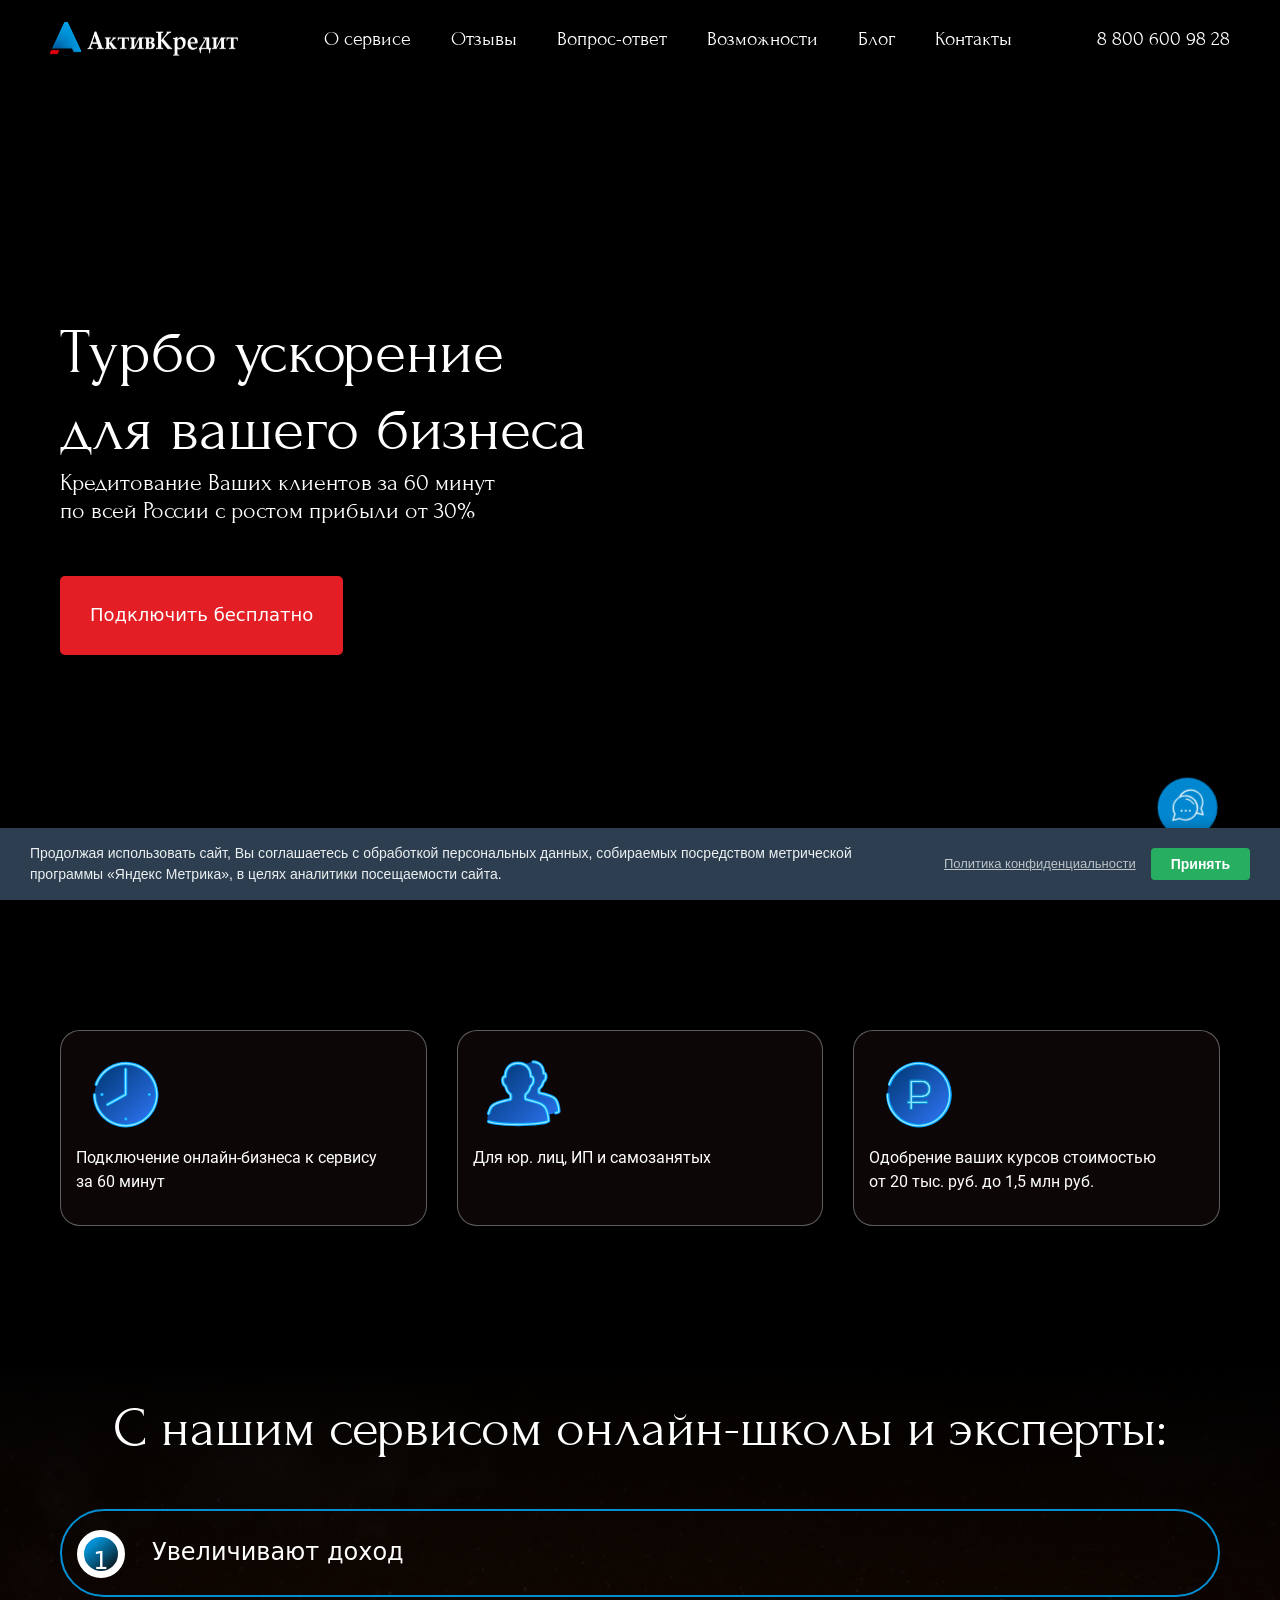
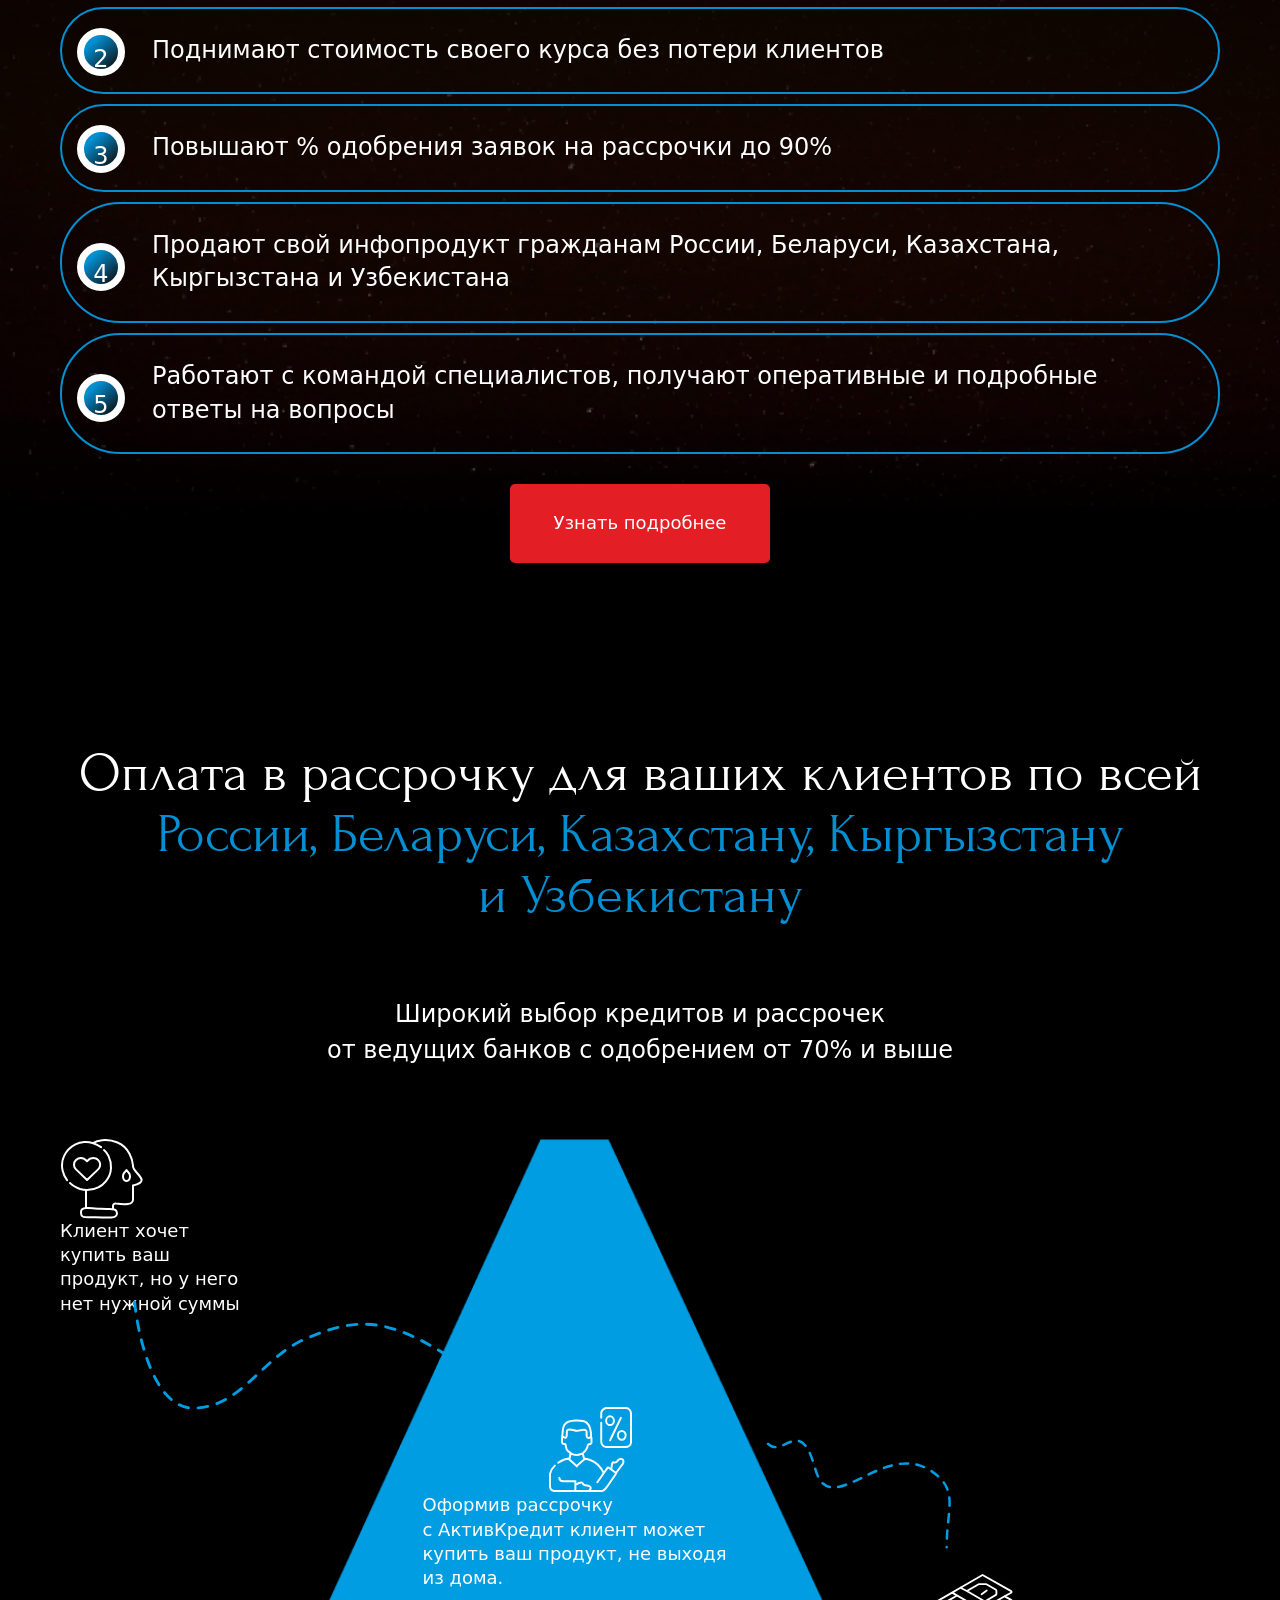
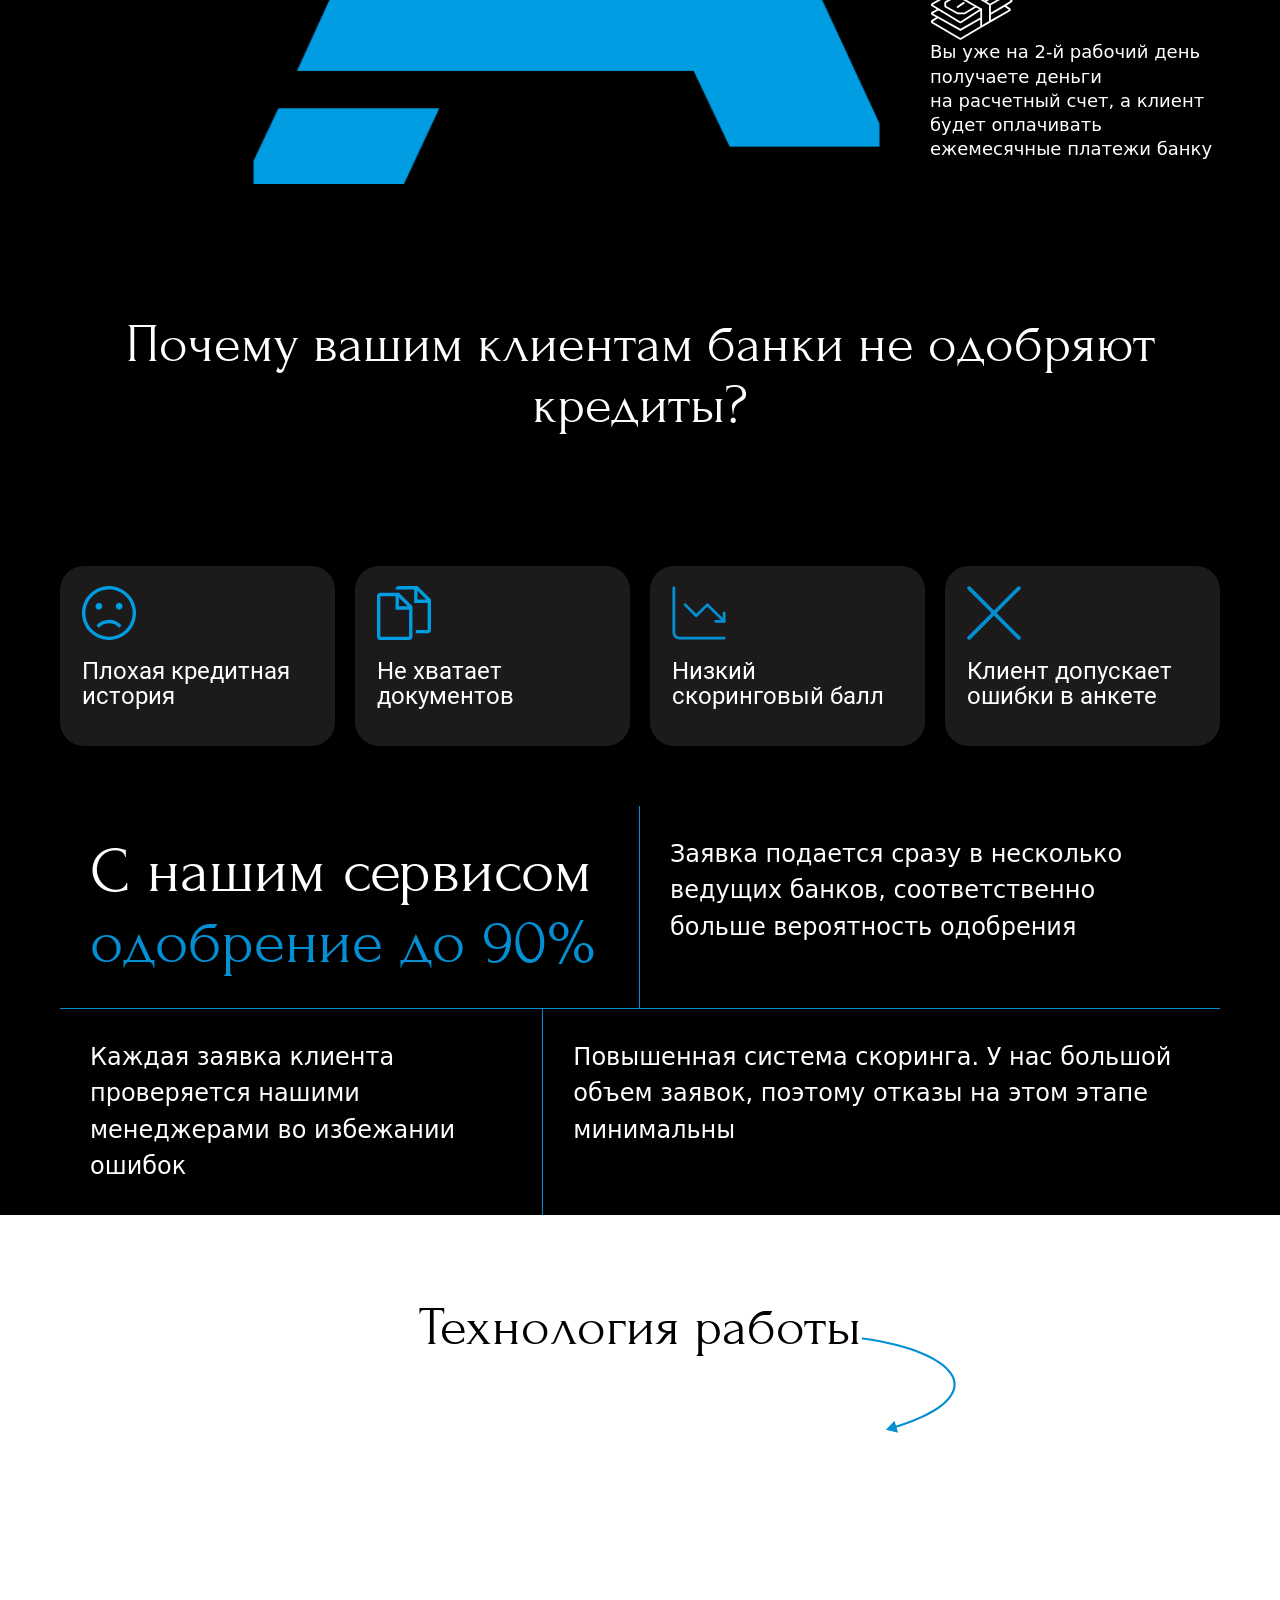
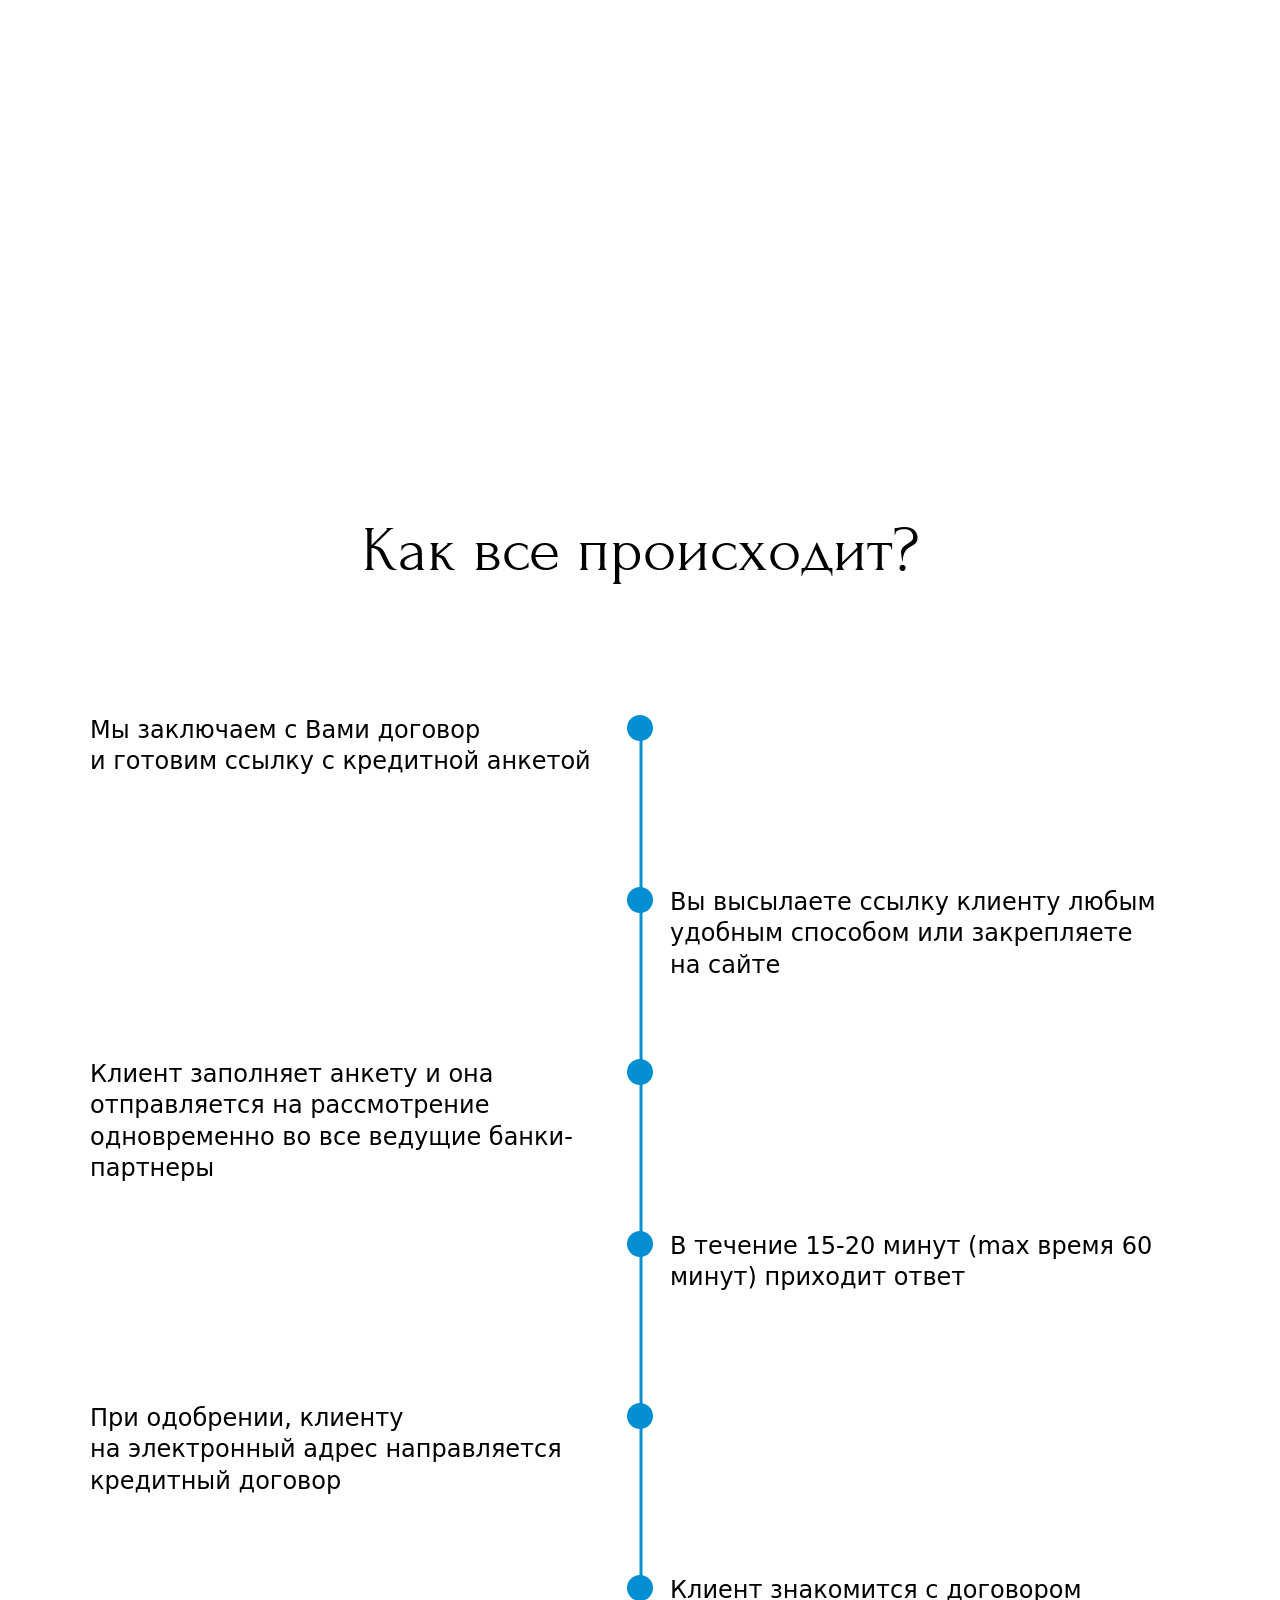
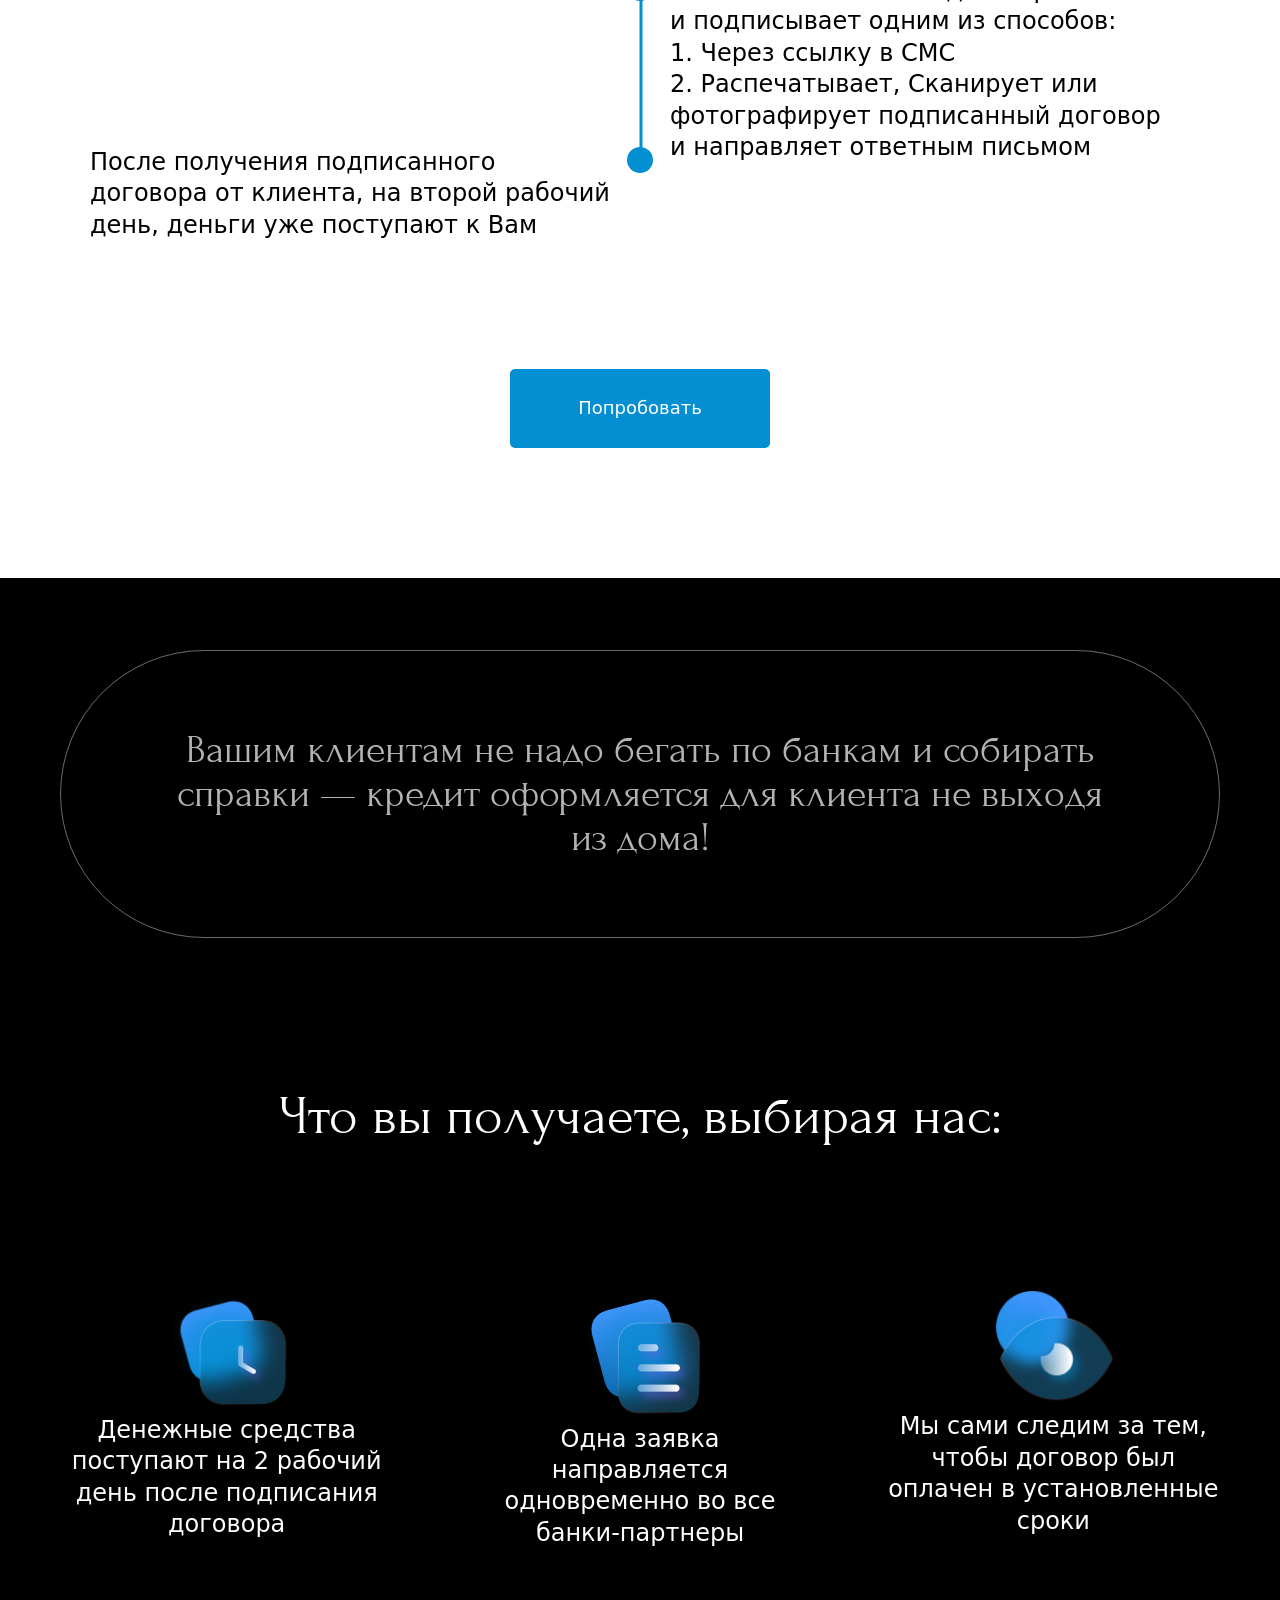
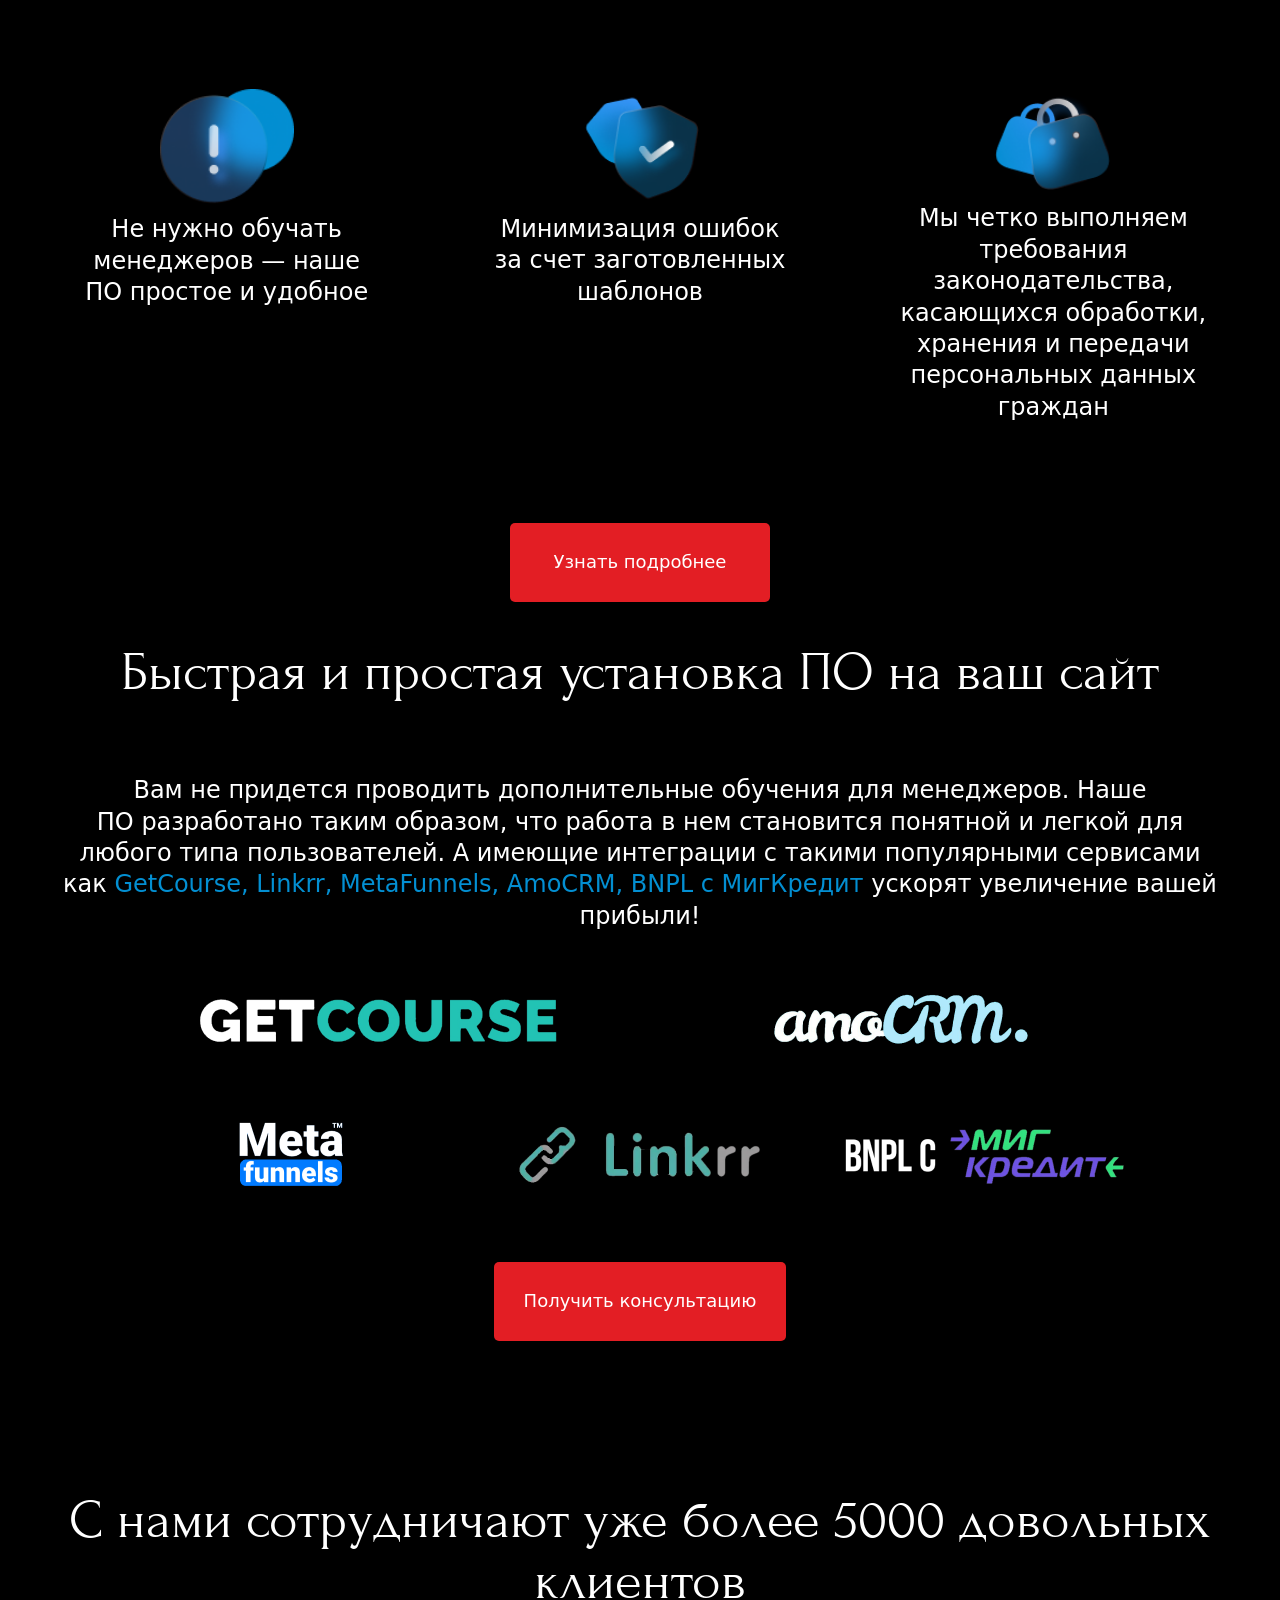
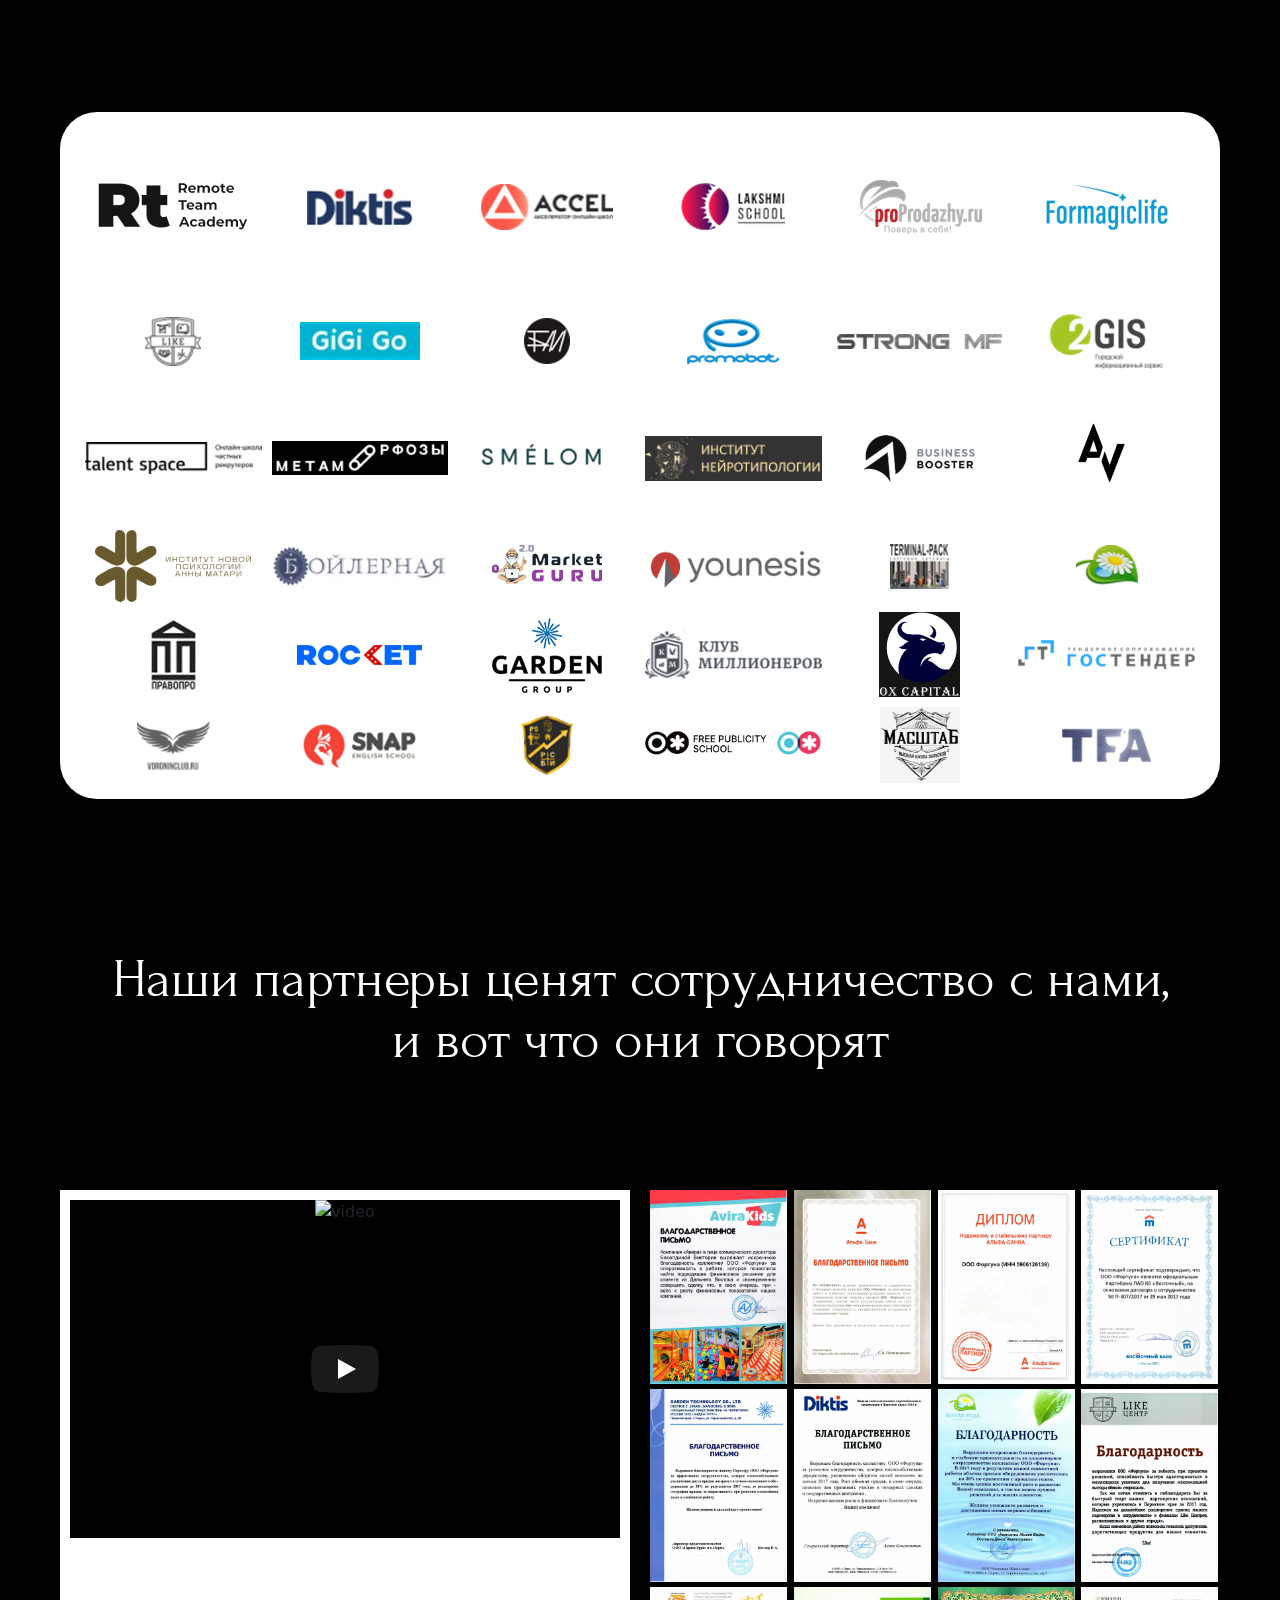
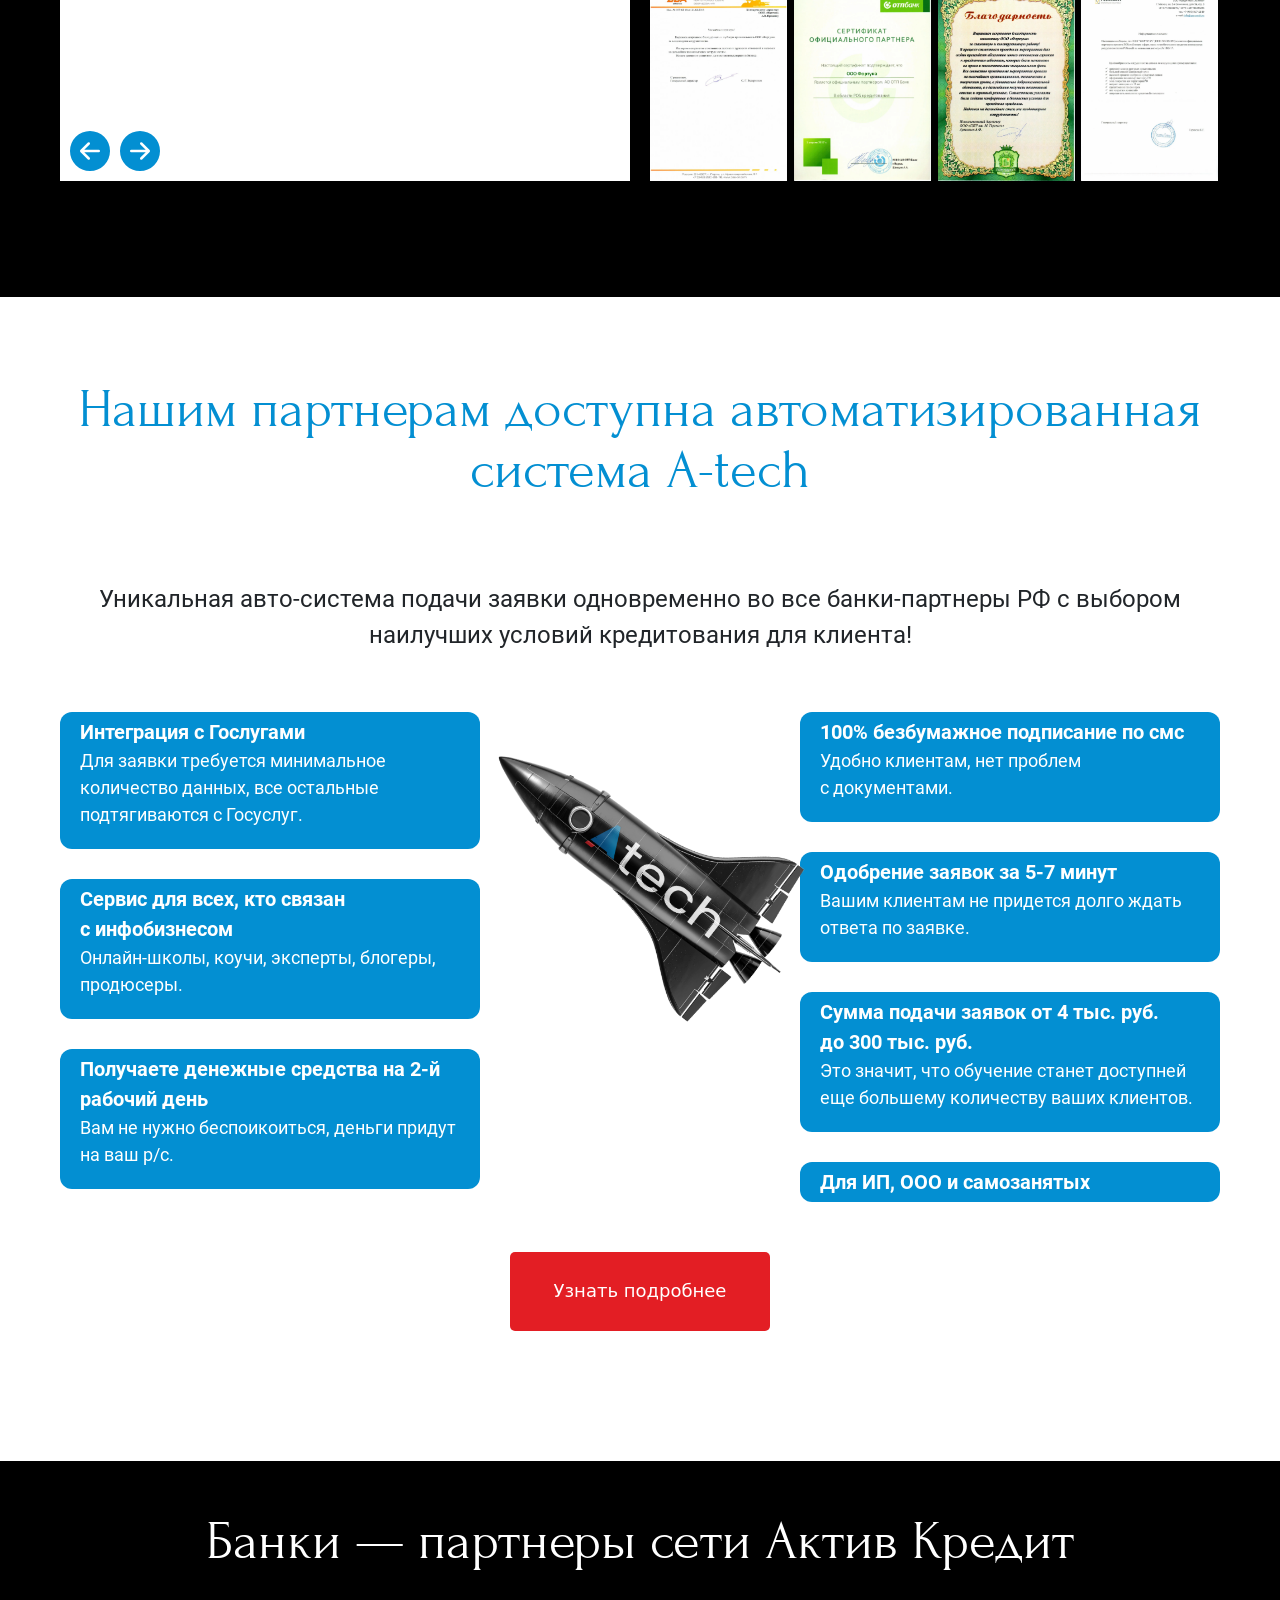
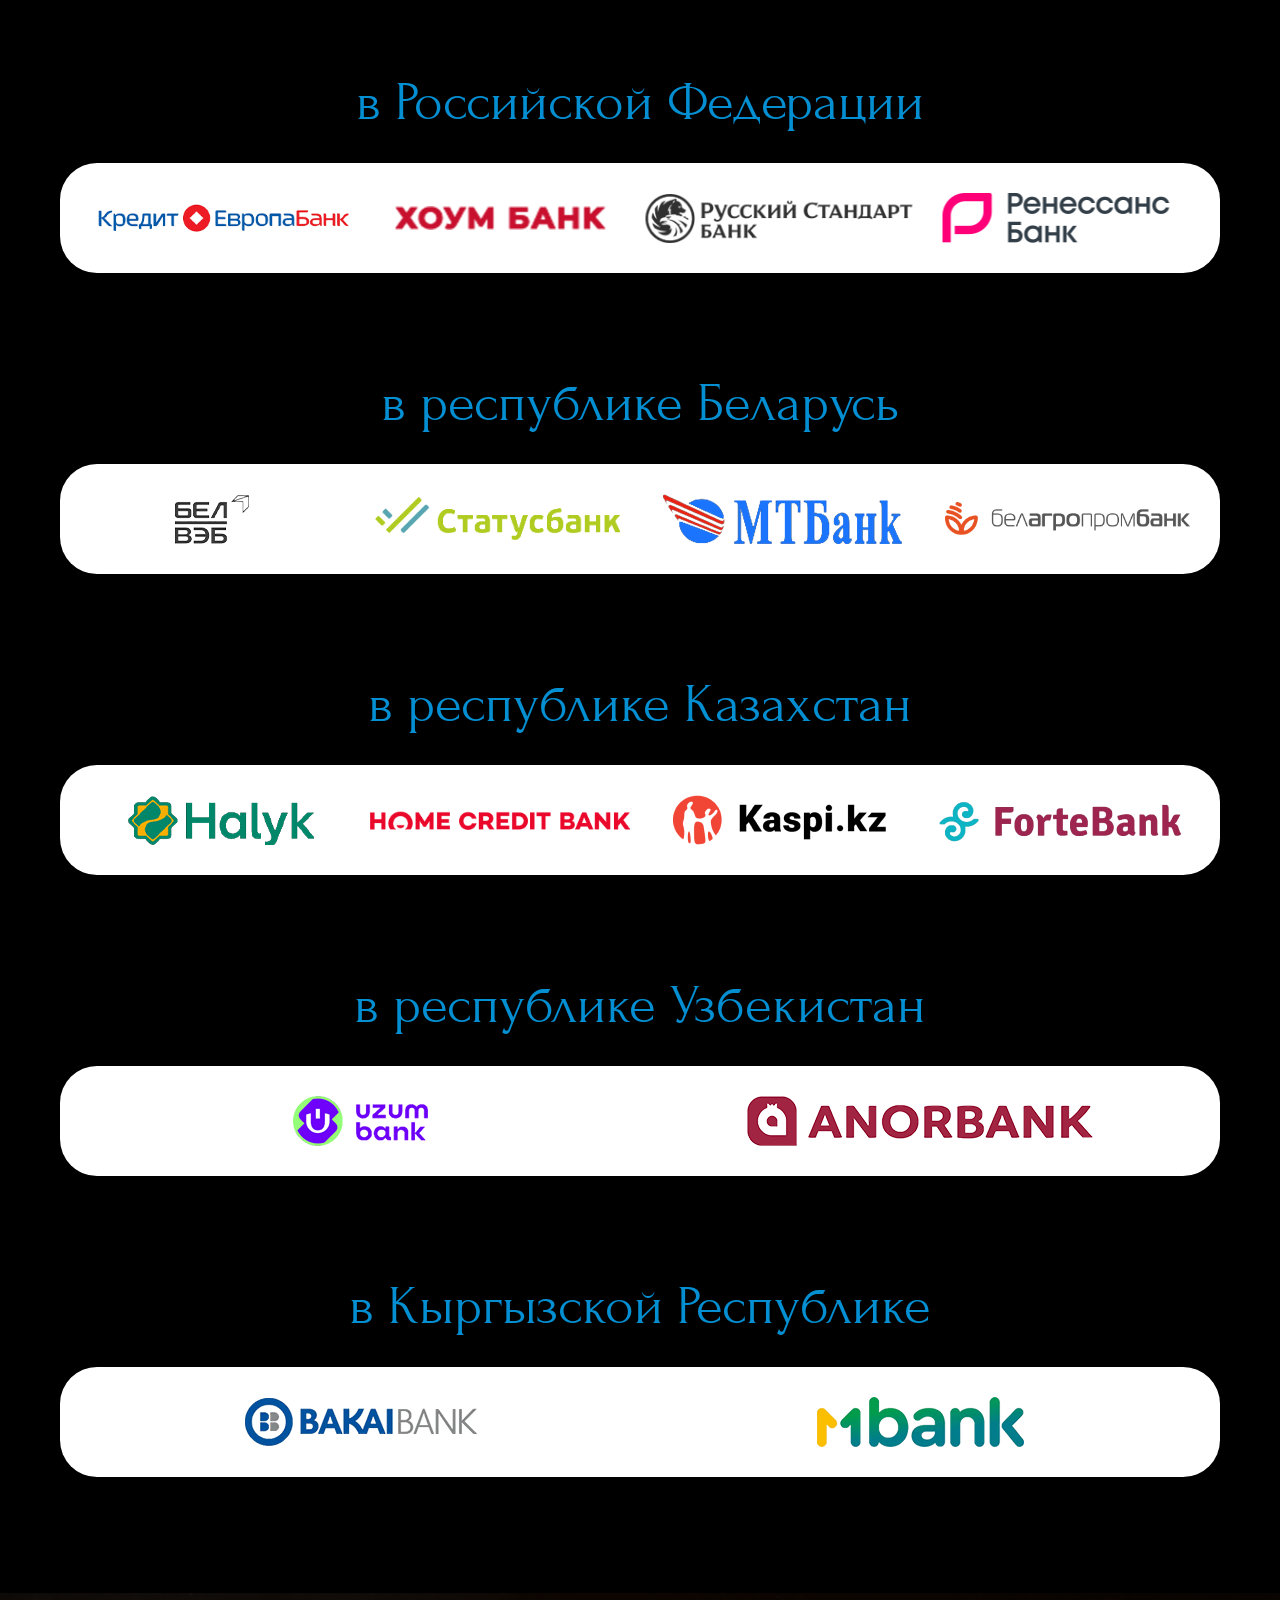
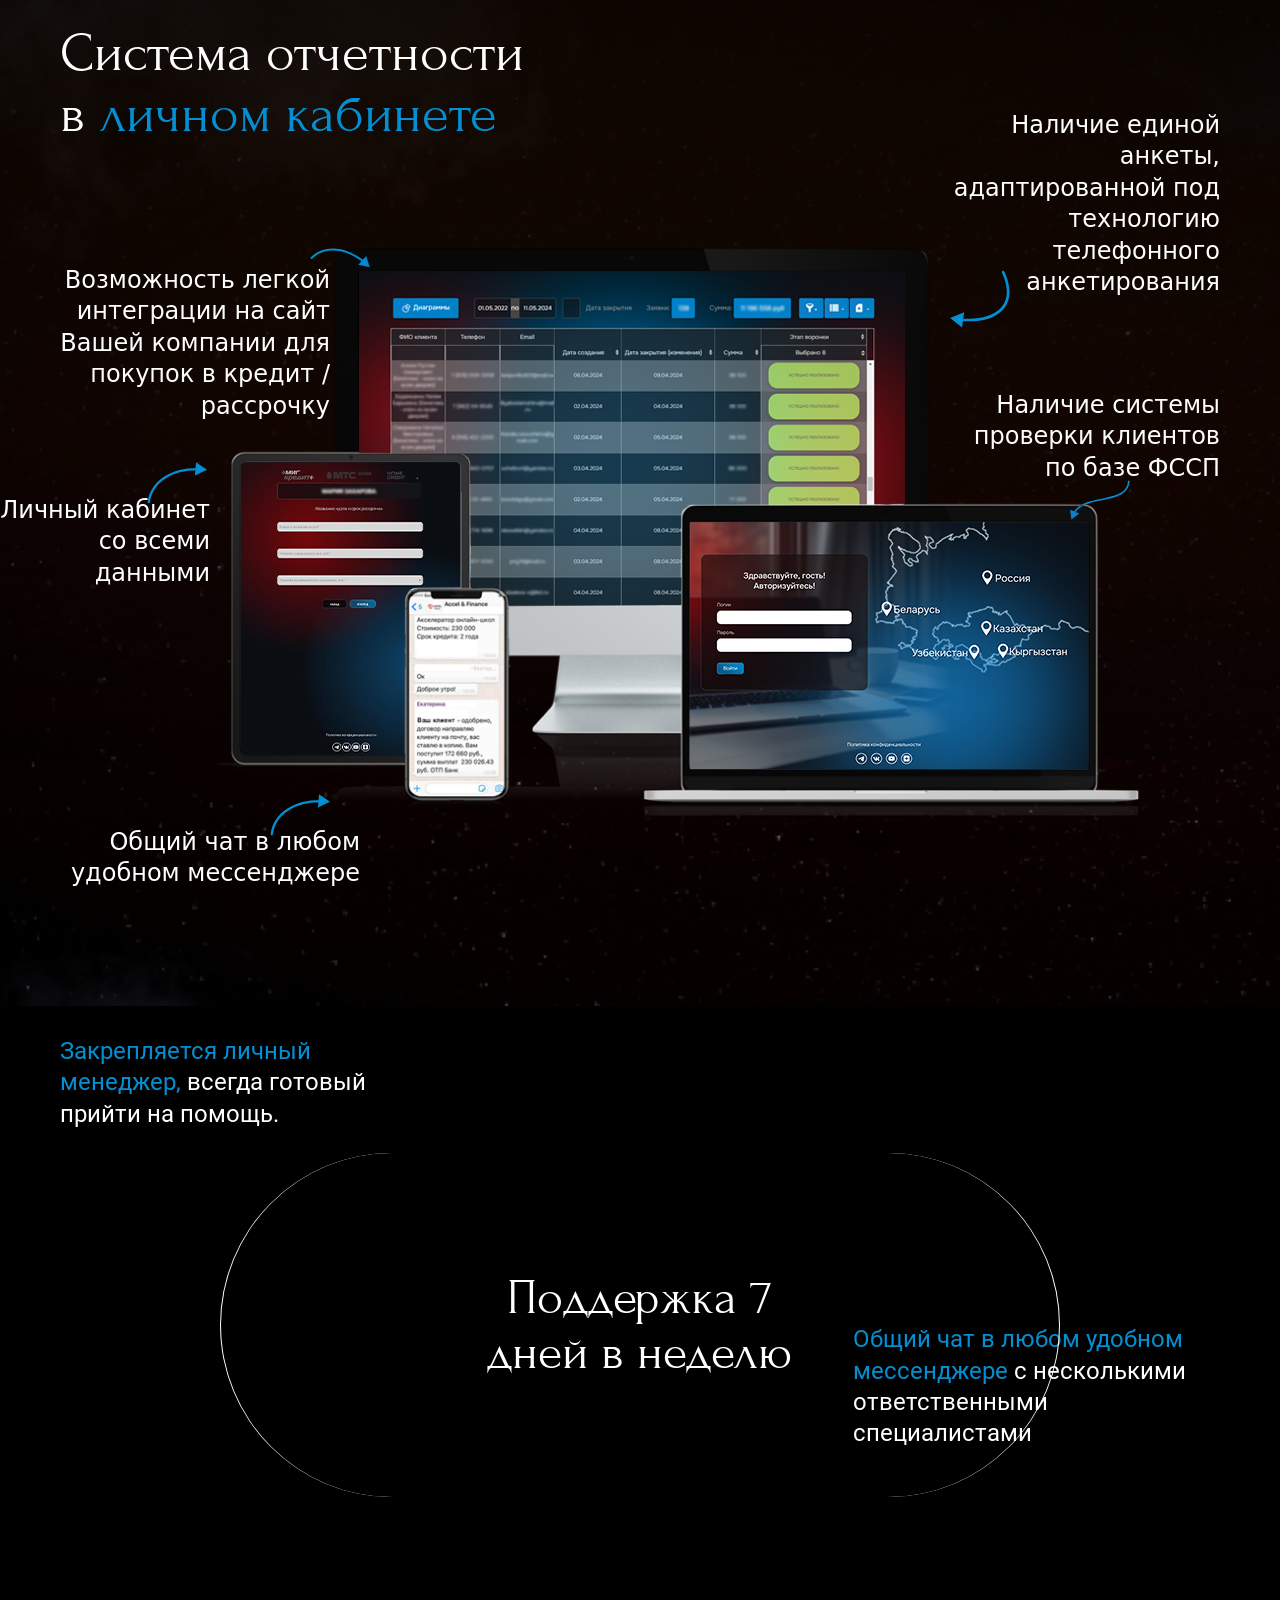
==== index.html @ 2fca1ab4 "v1" ====
<!doctype html><html lang="ru" class="page"><head><meta charset="UTF-8"><meta name="viewport" content="width=device-width,initial-scale=1"><link rel="shortcut icon" href=".assets2/img/favicon.png" type="image/png"><meta http-equiv="X-UA-Compatible" content="ie=edge"><meta name="theme-color" content="#111111"><meta http-equiv="Permissions-Policy" content="interest-cohort=()"><meta property="og:title" content="АктивКредит Эффективный сервис рассрочки для онлайн - школ и продюсеров! Хватит терять клиентов! Дайте возможность  купить ваш продукт в рассрочку!"><meta property="og:site_name" content="АктивКредит - сервис рассрочки и кредитования для увеличения продаж в сфере инфобизнеса"><meta property="og:url" content="https://aktivkredit.ru/"><meta property="og:description" content="Актив Кредит - сервис для роста прибыли онлайн-школ от 30% и выше! Увеличение конверсии и одобрения до 90% за счет одновременной подачи заявок во все банки-партнеры сразу! Работаем с 17 ведущими банками в 3-х странах мира: Россия, республика Беларусь и республика Казахстан. Интеграция на сайт за 3 часа! Оперативная поддержка 24*7"><meta name="keywords" content="АктивКредит - сервис рассрочки и кредитования для увеличения продаж в сфере инфобизнеса"><title>АктивКредит Эффективный сервис рассрочки для онлайн — школ и продюсеров! Хватит терять клиентов! Дайте возможность купить ваш продукт в рассрочку!</title><link rel="preload" href=".assets2/fonts/ForumRegular.woff2" as="font" type="font/woff2" crossorigin=""><link rel="preload" href=".assets2/fonts/RobotoRegular.woff2" as="font" type="font/woff2" crossorigin=""><link rel="preload" href=".assets2/fonts/RobotoBold.woff2" as="font" type="font/woff2" crossorigin=""><link href="https://cdn.jsdelivr.net/npm/bootstrap@5.3.1/dist/css/bootstrap.min.css" rel="stylesheet" integrity="sha384-4bw+/aepP/YC94hEpVNVgiZdgIC5+VKNBQNGCHeKRQN+PtmoHDEXuppvnDJzQIu9" crossorigin="anonymous"><link rel="stylesheet" href=".assets2/css/vendor.css"><link rel="stylesheet" href=".assets2/css/main.css"><link rel="stylesheet" href="https://cdn.jsdelivr.net/npm/swiper@8/swiper-bundle.min.css"><script async="" src="https://mc.yandex.ru/metrika/tag.js"></script><script src="https://cdn.jsdelivr.net/npm/swiper@8/swiper-bundle.min.js" defer="defer"></script><script src="//ajax.googleapis.com/ajax/libs/jquery/1.9.1/jquery.min.js" defer="defer"></script><script defer="defer" src="https://cdn.jsdelivr.net/npm/bootstrap@5.3.1/dist/js/bootstrap.bundle.min.js" integrity="sha384-HwwvtgBNo3bZJJLYd8oVXjrBZt8cqVSpeBNS5n7C8IVInixGAoxmnlMuBnhbgrkm" crossorigin="anonymous"></script><script defer="defer" src=".assets2/js/main.js"></script><!-- Yandex.Metrika counter --><script type="text/javascript">(function (m, e, t, r, i, k, a) {
      m[i] =
        m[i] ||
        function () {
          (m[i].a = m[i].a || []).push(arguments);
        };
      m[i].l = 1 * new Date();
      (k = e.createElement(t)),
        (a = e.getElementsByTagName(t)[0]),
        (k.async = 1),
        (k.src = r),
        a.parentNode.insertBefore(k, a);
    })(window, document, "script", "https://mc.yandex.ru/metrika/tag.js", "ym");

    ym(55102735, "init", {
      clickmap: true,
      trackLinks: true,
      accurateTrackBounce: true,
      webvisor: true,
    });</script><noscript><div><img src="https://mc.yandex.ru/watch/55102735" style="position: absolute; left: -9999px" alt=""></div></noscript><!-- /Yandex.Metrika counter --></head><body class="page__body"><div class="site-container"><header class="header"><div class="container-fluid header__container"><a href="#" class="logo"><img loading="lazy" src=".assets2/img/logo.svg" class="image" width="188" height="34" alt="Логотип Актив Кредит"></a><nav class="nav" title="Главное меню" data-menu><ul class="list-reset nav__list"><li class="nav__item"><a href="#about" class="nav__link" data-menu-item>О сервисе</a></li><li class="nav__item"><a href="#reviews" class="nav__link" data-menu-item>Отзывы</a></li><li class="nav__item"><a href="#question-answer" class="nav__link" data-menu-item>Вопрос-ответ</a></li><li class="nav__item"><a href="#possibilities" class="nav__link" data-menu-item>Возможности</a></li><li class="nav__item"><a href="#blog" class="nav__link" data-menu-item>Блог</a></li><li class="nav__item"><a href="#footer" class="nav__link" data-menu-item>Контакты</a></li></ul><button class="btn-reset burger-close" aria-label="Закрыть меню" data-menu-close></button></nav><a href="tel:+78006009828" class="phone header__phone">8 800 600 98 28</a> <button class="btn-reset burger" aria-label="Открыть меню" aria-expanded="false" data-burger><span class="burger__line"></span> <span class="burger__line"></span> <span class="burger__line"></span></button></div></header><main class="main"><section class="hero"><div class="fog-floating"></div><div class="fog-floating1"></div><div class="container hero__container"><div class="hero__block"><!-- <div class="hero__content"></div> --><h1 class="hero__title">Турбо ускорение для вашего бизнеса <span class="hero__title-text">Кредитование Ваших клиентов за 60 минут по всей России с ростом прибыли от 30%</span></h1><!-- <a href="#contacts" class="btn-reset btn">Попробовать бесплатно</a> --></div><a href="#contacts" class="hero__link btn btn-reset">Подключить бесплатно</a></div><!-- <span class="return-call"> </span> --><!-- <div class="hero__footer"></div> --></section><section class="factors" id="factors"><div class="container factors__container"><ul class="list-reset factors__list"><li class="factors__item"><svg width="100" height="100" viewBox="0 0 100 100" fill="none" xmlns="http://www.w3.org/2000/svg"><path d="M81.3327 48.9479C81.3327 66.2525 67.3046 80.2806 50 80.2806C32.6954 80.2806 18.6674 66.2525 18.6674 48.9479C18.6674 31.6433 32.6954 17.6152 50 17.6152C67.3046 17.6152 81.3327 31.6433 81.3327 48.9479Z" fill="url(#paint0_linear_31_274)"/><path d="M49.6793 15.752C37.9959 15.752 27.1042 22.0345 21.2424 32.1548C20.1803 33.9984 19.2885 35.9423 18.6072 37.9564C18.3066 38.8381 18.7775 39.8 19.6593 40.1107C20.541 40.4113 21.503 39.9403 21.8036 39.0586C22.4148 37.255 23.2164 35.5115 24.1783 33.8582C29.4388 24.78 39.2084 19.1487 49.6793 19.1487C65.9218 19.1487 79.1382 32.3652 79.1382 48.5976C79.1382 64.8301 65.9218 78.0566 49.6793 78.0566C33.4368 78.0566 20.2204 64.8401 20.2204 48.5976C20.2204 47.6658 19.4689 46.9043 18.527 46.9043C17.5851 46.9043 16.8336 47.6658 16.8336 48.5976C16.8336 66.7039 31.5631 81.4333 49.6693 81.4333C67.7755 81.4333 82.5049 66.7039 82.5049 48.5976C82.5049 30.4914 67.7955 15.752 49.6793 15.752ZM49.6292 21.4333C48.6973 21.4333 47.9358 22.1948 47.9358 23.1267V47.5556L30.7515 57.0746C29.9298 57.5255 29.6392 58.5576 30.0901 59.3792C30.4008 59.9403 30.9819 60.251 31.5731 60.251C31.8537 60.251 32.1342 60.1808 32.3947 60.0405L50.4508 50.0405C50.9919 49.7399 51.3226 49.1788 51.3226 48.5576V23.1267C51.3226 22.1948 50.5611 21.4333 49.6292 21.4333ZM49.8296 71.2429C48.8977 71.2429 48.1362 72.0245 48.1362 72.9664C48.1362 73.9083 48.8977 74.6598 49.8296 74.6598C50.7615 74.6598 51.523 73.8982 51.523 72.9664V72.9163C51.523 71.9844 50.7615 71.253 49.8296 71.253V71.2429ZM75.1001 48.5876V48.5375C75.1001 47.6057 74.3386 46.8742 73.4068 46.8742C72.4749 46.8742 71.7134 47.6558 71.7134 48.5976C71.7134 49.5395 72.4749 50.291 73.4068 50.291C74.3386 50.291 75.1001 49.5295 75.1001 48.5976V48.5876ZM27.6553 48.5876V48.5375C27.6553 47.6057 26.8937 46.8742 25.9619 46.8742C25.03 46.8742 24.2685 47.6558 24.2685 48.5976C24.2685 49.5395 25.03 50.291 25.9619 50.291C26.8937 50.291 27.6553 49.5295 27.6553 48.5976V48.5876Z" fill="#009EFF"/><path d="M49.6794 16.7539C38.3567 16.7539 27.7956 22.8461 22.1142 32.6557C21.0822 34.4393 20.2204 36.3331 19.5591 38.277C19.4389 38.6377 19.6293 39.0285 19.99 39.1587C20.3607 39.279 20.7415 39.0786 20.8717 38.7279C21.503 36.8741 22.3347 35.0705 23.3267 33.3571C28.7675 23.9784 38.8677 18.1467 49.6994 18.1467C66.493 18.1467 80.1603 31.804 80.1603 48.5976C80.1603 65.3912 66.493 79.0585 49.6994 79.0585C32.9058 79.0585 19.2385 65.3912 19.2385 48.5976C19.2385 48.2168 18.9279 47.9062 18.5471 47.9062C18.1663 47.9062 17.8557 48.2168 17.8557 48.5976C17.8557 66.1527 32.1343 80.4313 49.6894 80.4313C67.2445 80.4313 81.523 66.1527 81.523 48.5976C81.523 31.0425 67.2445 16.7639 49.6894 16.7639L49.6794 16.7539ZM26.6433 48.5876C26.6433 48.1667 26.3427 47.8661 25.9519 47.8661C25.5611 47.8661 25.2605 48.1968 25.2605 48.5876C25.2605 48.9784 25.5711 49.279 25.9519 49.279C26.3327 49.279 26.6433 48.9683 26.6433 48.5876ZM74.0882 48.5876C74.0882 48.1667 73.7876 47.8661 73.3968 47.8661C73.006 47.8661 72.7054 48.1968 72.7054 48.5876C72.7054 48.9784 73.016 49.279 73.3968 49.279C73.7775 49.279 74.0882 48.9683 74.0882 48.5876ZM49.8196 72.2449C49.4489 72.2449 49.1283 72.5756 49.1283 72.9663C49.1283 73.3571 49.4389 73.6577 49.8196 73.6577C50.2004 73.6577 50.511 73.3471 50.511 72.9663C50.511 72.5355 50.2104 72.2449 49.8196 72.2449ZM49.6192 22.4353C49.2385 22.4353 48.9279 22.7459 48.9279 23.1267V48.1467L31.2224 57.9563C31.0621 58.0465 30.9419 58.1968 30.8918 58.3671C30.8417 58.5475 30.8617 58.7279 30.9519 58.8882C31.1323 59.2088 31.5731 59.3391 31.8938 59.1587L49.9499 49.1587C50.1703 49.0385 50.3106 48.808 50.3106 48.5575V23.1267C50.3106 22.7459 50 22.4353 49.6192 22.4353Z" fill="#8AE6FF"/><defs><linearGradient id="paint0_linear_31_274" x1="27.8357" y1="26.7936" x2="72.1543" y2="71.1022" gradientUnits="userSpaceOnUse"><stop stop-color="#053E83"/><stop offset="1" stop-color="#296EE6"/></linearGradient></defs></svg><p class="factors__item-text">Подключение онлайн-бизнеса к сервису за 60 минут</p></li><li class="factors__item"><svg width="100" height="100" viewBox="0 0 100 100" fill="none" xmlns="http://www.w3.org/2000/svg"><path d="M74.7795 68.7272C80.5611 67.7653 84.6994 66.3825 85.9419 65.0098C84.6994 50.6811 76.3026 48.8876 71.4829 47.7854C66.6633 46.6831 65.9719 46.2723 65.9719 44.7493C65.9719 43.2262 68.5872 38.8274 70.9318 34.9697C73.2765 31.112 72.5851 27.3946 70.7916 27.2543C70.2405 20.5008 66.523 16.6431 61.2825 15.9617C56.0521 15.2703 51.7735 18.9878 51.7735 18.9878H51.7635C50.0401 17.9657 47.8156 17.2944 44.9499 17.2944C32.4048 17.2944 31.7334 30.5108 31.7334 30.5108C31.7334 30.5108 27.5952 33.7172 31.7334 39.7192C35.8717 45.7212 38.006 49.7292 37.7354 51.8635C37.4649 53.9978 25.7214 55.601 21.5831 58.1361C17.4449 60.6711 16.1122 66.0118 15.4409 67.7453C14.7695 69.4787 13.3066 74.5489 15.7114 75.621C18.1162 76.6932 36.002 78.4266 45.0701 78.4266C54.1383 78.4266 72.9659 77.094 75.501 74.8194C75.3707 73.0359 75.1403 70.8916 74.7094 68.7272C74.7294 68.7272 74.7495 68.7272 74.7695 68.7272H74.7795Z" fill="url(#paint0_linear_31_280)"/><path d="M57.535 52.7961C56.3827 52.5055 55.2104 52.2049 54.0381 51.8843C53.9779 51.1227 54.0381 49.8702 54.1583 49.269C56.9238 46.7239 57.485 45.6618 59.1082 41.0526C61.6533 39.2089 62.0641 35.9323 62.1242 34.9203C62.3447 31.5837 61.1924 30.1007 60.1904 29.4394C59.9599 29.2891 59.7294 29.1688 59.4789 29.0887C58.7675 20.8321 53.7074 15.8121 45.6813 15.5516C45.4709 15.5516 44.7094 15.5516 44.529 15.5516C36.4729 15.7921 31.3827 20.8121 30.6713 29.0887C30.4208 29.1688 30.1803 29.2891 29.9599 29.4394C28.9579 30.0907 27.8156 31.5736 28.026 34.9203C28.0962 35.9323 28.507 39.2189 31.0521 41.0526C32.6753 45.6618 33.2365 46.7239 36.002 49.269C36.0521 49.5596 36.1222 50.1007 36.1423 50.8121C36.1523 51.273 36.1423 51.6338 36.1122 51.8943C34.9499 52.2149 33.7675 52.5155 32.6252 52.8061C25.3607 54.6698 18.497 56.4233 15.8817 61.734C15.3006 62.9163 14.3286 65.8121 13.9278 67.1047C13.6573 67.9965 14.1583 68.9484 15.0501 69.2189C15.9419 69.4995 16.8938 68.9885 17.1643 68.0967C17.5952 66.6939 18.497 64.0987 18.9178 63.2269C20.8417 59.3091 26.9639 57.746 33.4569 56.0927C34.8898 55.7219 36.3727 55.3412 37.8457 54.9303C37.9559 54.9003 38.0661 54.8602 38.1663 54.8101C39.1783 54.2891 39.5791 53.0666 39.519 50.7319C39.4389 47.8662 38.8577 47.2851 38.517 47.0045C35.9819 44.6899 35.7615 44.3191 34.0481 39.3993C33.9078 39.0085 33.6373 38.6879 33.2866 38.4875C32.0341 37.776 31.493 36.0125 31.4028 34.7099C31.3026 33.2269 31.5932 32.5556 31.7435 32.3552C32.2044 32.5055 32.7154 32.4554 33.1463 32.2049C33.6473 31.9043 33.9579 31.3632 33.9779 30.782C34.1483 20.762 40.7214 19.0686 44.6292 18.9584C44.7896 18.9584 45.4108 18.9584 45.5811 18.9584C49.4689 19.0786 56.022 20.782 56.1924 30.782C56.1924 31.3632 56.513 31.9043 57.014 32.2049C57.4449 32.4554 57.9559 32.5155 58.4168 32.3552C58.5671 32.5556 58.8577 33.2269 58.7675 34.7199C58.6874 36.0125 58.1463 37.7861 56.8838 38.4975C56.523 38.6979 56.2525 39.0285 56.1122 39.4093C54.3787 44.3592 54.1783 44.7099 51.6132 47.0446C50.3106 48.247 50.6914 52.3552 50.7014 52.3953C50.7515 52.9063 50.9018 54.259 51.994 54.8201C52.0942 54.8702 52.2044 54.9103 52.3146 54.9404C53.7876 55.3512 55.2705 55.7319 56.7034 56.1027C63.1964 57.766 69.3186 59.3291 71.2425 63.247C72.4649 65.742 73.7575 70.271 73.8777 74.0085C71.6333 75.241 60.2505 76.8442 45.0902 76.8442C32.2044 76.8442 19.5791 75.6017 16.3527 74.0085C15.511 73.5977 14.499 73.9384 14.0882 74.78C13.6773 75.6217 14.018 76.6338 14.8597 77.0446C19.0982 79.1287 33.2765 80.2209 45.0902 80.2209C52.6854 80.2209 60.3908 79.8001 66.2525 79.0686C75.4208 77.9263 77.2645 76.4835 77.2645 74.5195C77.2645 70.1307 75.7615 64.77 74.2785 61.744C71.6733 56.4233 64.8096 54.6698 57.535 52.8161V52.7961ZM85 54.1388C82.7054 49.4594 76.7334 47.9364 70.4208 46.3131C69.4789 46.0726 68.527 45.8321 67.5751 45.5716C67.5451 44.9704 67.5852 44.0987 67.6753 43.6177C70.03 41.4434 70.531 40.4915 71.9238 36.5636C74.1483 34.9103 74.509 32.0346 74.5691 31.1428C74.7595 28.1468 73.7074 26.8141 72.7956 26.2129C72.6252 26.1027 72.4549 26.0125 72.2745 25.9424C71.6032 18.7881 67.1743 14.4394 60.1703 14.2089C59.2084 14.1788 58.4569 14.9103 58.4168 15.8422C58.3868 16.774 59.1182 17.5556 60.0601 17.5857C63.3266 17.6959 68.8276 19.1287 68.9779 27.5456C68.988 28.1368 69.2986 28.6678 69.7996 28.9684C70.1703 29.1889 70.6012 29.259 71.012 29.1688C71.1122 29.3893 71.2525 29.9003 71.1924 30.9223C71.1222 31.9744 70.6914 33.4173 69.6894 33.9784C69.3286 34.1788 69.0581 34.5095 68.9178 34.8903C67.4148 39.1989 67.2144 39.4494 65.1002 41.3732C63.8577 42.5255 64.2385 46.1428 64.2385 46.1728C64.2886 46.6438 64.4288 47.9063 65.4809 48.4474C65.5811 48.4975 65.6914 48.5376 65.8016 48.5676C67.0741 48.9283 68.3567 49.249 69.5892 49.5696C75.1302 50.9825 80.3607 52.3251 81.9639 55.6017C82.986 57.6959 84.0781 61.4534 84.2084 64.6097C83.9078 64.74 83.3667 64.9404 82.3948 65.1809C81.483 65.4013 80.9319 66.3131 81.1423 67.2249C81.3327 68.0065 82.024 68.5275 82.7856 68.5275C82.9158 68.5275 83.0461 68.5075 83.1864 68.4774C84.6192 68.1368 87.5952 67.4153 87.5952 65.2309C87.5952 61.4133 86.2926 56.754 85 54.1187V54.1388Z" fill="#009EFF"/><path d="M57.2946 53.7673L57.1844 53.7373C56.0621 53.4467 54.9199 53.1561 53.7776 52.8455L53.1062 52.6651L53.0461 51.9637C52.976 51.1321 53.0461 49.7794 53.1764 49.0679L53.2365 48.7473L53.477 48.5269C56.0221 46.1822 56.5431 45.3104 58.1664 40.7112L58.2666 40.4206L58.5171 40.2403C60.7215 38.6471 61.0722 35.7112 61.1223 34.8495C61.2726 32.585 60.7615 31.0018 59.6393 30.2703C59.479 30.1701 59.3086 30.08 59.1483 30.0299L58.5271 29.8194L58.4669 29.1681C57.7956 21.3826 53.1263 16.7834 45.6313 16.5529C45.4209 16.5529 44.7094 16.5529 44.5291 16.5529C37.014 16.7733 32.3146 21.3725 31.6433 29.1782L31.5832 29.8295L30.9619 30.0399C30.7916 30.1 30.6313 30.1802 30.471 30.2804C29.3587 31.0118 28.8477 32.585 28.988 34.8595C29.0481 35.7212 29.3988 38.6571 31.5932 40.2503L31.8437 40.4307L31.9439 40.7212C33.5672 45.3204 34.0882 46.1922 36.6233 48.5369L36.8637 48.7673L36.9239 49.098C36.9639 49.3084 37.0541 49.8996 37.0842 50.7914C37.0942 51.3024 37.0842 51.7032 37.0541 51.9838L36.994 52.6852L36.3227 52.8755C35.3006 53.1561 34.2786 53.4166 33.2766 53.6772L32.8156 53.7974C25.7716 55.601 19.1283 57.3044 16.7235 62.2042C16.1824 63.3164 15.2104 66.2022 14.8297 67.4246C14.7796 67.595 14.7896 67.7854 14.8798 67.9457C14.97 68.106 15.1102 68.2263 15.2906 68.2864C15.6613 68.3966 16.0421 68.1862 16.1523 67.8255C16.5431 66.5629 17.475 63.8074 17.966 62.8054C20.0902 58.4767 26.4429 56.8535 33.1563 55.1401L33.6273 55.0198C34.9098 54.6892 36.2225 54.3485 37.5251 53.9878C37.5651 53.9777 37.6052 53.9577 37.6553 53.9377C38.0261 53.7473 38.5271 53.2062 38.467 50.7713C38.4369 49.6291 38.2966 48.1862 37.8257 47.7954C35.1303 45.3405 34.8197 44.8094 33.0461 39.7493C32.986 39.589 32.8858 39.4587 32.7355 39.3786C31.1323 38.4667 30.4509 36.4126 30.3407 34.7894C30.2205 32.9357 30.6313 32.094 30.8818 31.7633L31.3126 31.1922L31.994 31.4126C32.1844 31.4727 32.3948 31.4527 32.5651 31.3525C32.7655 31.2323 32.8958 31.0118 32.9058 30.7713C33.0962 19.5088 41.1022 18.0659 44.5291 17.9657C44.6994 17.9657 45.3607 17.9657 45.5411 17.9657C48.9579 18.0759 56.9239 19.5389 57.1142 30.7713C57.1142 31.0118 57.2445 31.2323 57.4549 31.3525C57.6253 31.4527 57.8357 31.4828 58.0261 31.4126L58.7074 31.1822L59.1383 31.7533C59.3888 32.084 59.8096 32.9256 59.6894 34.7894C59.5892 36.4126 58.9078 38.4667 57.3046 39.3685C57.1543 39.4487 57.0441 39.579 56.994 39.7393C55.2205 44.8094 54.9098 45.3405 52.2245 47.7854C51.6132 48.3565 51.483 50.8114 51.6333 52.2844C51.6734 52.6451 51.7736 53.607 52.3948 53.9277C52.4349 53.9477 52.485 53.9677 52.5351 53.9777C53.8577 54.3485 55.2004 54.6892 56.513 55.0299L56.8938 55.1301C63.6173 56.8435 69.9599 58.4667 72.0842 62.7954C73.3567 65.3806 74.6994 70.0599 74.8197 73.9677L74.8397 74.579L74.3086 74.8695C71.7335 76.2924 59.8096 77.8254 45.0401 77.8254C31.8036 77.8254 19.2585 76.5629 15.8517 74.8896C15.7515 74.8395 15.6513 74.8194 15.5511 74.8194C15.2806 74.8194 15.0501 74.9697 14.9299 75.2002C14.8497 75.3705 14.8397 75.5509 14.8998 75.7313C14.9599 75.9116 15.0802 76.0519 15.2505 76.1321C19.3187 78.1261 33.6373 79.2082 45.0401 79.2082C52.5752 79.2082 60.2505 78.7874 66.0822 78.0659C75.0702 76.9437 76.2225 75.581 76.2225 74.5088C76.2225 70.2703 74.7696 65.1 73.3367 62.1842C70.9319 57.2844 64.2886 55.581 57.2545 53.7874L57.2946 53.7673ZM84.0982 54.579C82.004 50.3204 76.2726 48.8475 70.1904 47.2944C69.2185 47.0539 68.2666 46.8034 67.3046 46.5429L66.6032 46.3525L66.5631 45.6311C66.5231 44.9697 66.5732 44.0078 66.6734 43.4467L66.7335 43.116L66.984 42.8856C69.1383 40.9016 69.5792 40.1501 70.9619 36.2323L71.0621 35.9417L71.3026 35.7613C73.1964 34.3585 73.497 31.8234 73.5371 31.082C73.6674 29.098 73.2064 27.7052 72.2144 27.0439C72.1142 26.9838 71.994 26.9136 71.8637 26.8635L71.3026 26.6331L71.2425 26.0218C70.6213 19.3485 66.5631 15.4006 60.1002 15.2002C59.6894 15.2002 59.3988 15.4908 59.3888 15.8715C59.3888 16.2523 59.6794 16.5729 60.0601 16.583C62.976 16.6731 69.7796 17.9357 69.9499 27.5248C69.9499 27.7653 70.0802 27.9858 70.2906 28.106C70.4309 28.1862 70.6213 28.2262 70.7816 28.1862L71.5631 28.0258L71.8938 28.7473C72.1343 29.2683 72.2245 30.0098 72.1643 30.9717C72.0742 32.3445 71.503 34.078 70.1603 34.8395C70.01 34.9196 69.8998 35.0499 69.8497 35.2102C68.3267 39.5589 68.0661 40.0098 65.7615 42.104C65.2305 42.595 65.0702 44.5489 65.2205 46.0619C65.2806 46.613 65.4108 47.2844 65.9219 47.5449C65.9519 47.5649 66.002 47.585 66.0421 47.595C67.3147 47.9557 68.5872 48.2763 69.8096 48.587C75.5912 50.0699 81.0321 51.4627 82.8357 55.1501C83.8978 57.3144 85.0401 61.2423 85.1804 64.5589L85.2104 65.2303L84.5992 65.5108C84.1383 65.7212 83.4669 65.9317 82.6152 66.1421C82.4349 66.1822 82.2846 66.2924 82.1844 66.4527C82.0842 66.613 82.0541 66.7934 82.1042 66.9737C82.1944 67.3345 82.5551 67.5749 82.9359 67.4848C84.0381 67.2242 86.5932 66.613 86.5932 65.2102C86.5932 61.5529 85.3407 57.0739 84.0982 54.5389V54.579Z" fill="#8AE6FF"/><defs><linearGradient id="paint0_linear_31_280" x1="23.9779" y1="29.7793" x2="73.2665" y2="79.0679" gradientUnits="userSpaceOnUse"><stop stop-color="#053E83"/><stop offset="1" stop-color="#296EE6"/></linearGradient></defs></svg><p class="factors__item-text">Для юр. лиц, ИП и самозанятых</p></li><!-- <li class="factors__item">
        <svg
          width="100"
          height="100"
          viewBox="0 0 100 100"
          fill="none"
          xmlns="http://www.w3.org/2000/svg"
        >
          <path
            d="M19.5692 72.154H33.6273V50.2703H19.5692V72.154ZM41.1623 72.154H55.2205V34.3284H41.1623V72.154ZM62.7555 16.9336V71.8635H76.2325V16.9336H62.7555Z"
            fill="url(#paint0_linear_31_291)"
          />
          <path
            d="M81.0321 70.4906H78.5471V19.7391C78.5471 16.7932 76.1523 14.3984 73.2064 14.3984H66.1723C63.2265 14.3984 60.8317 16.7932 60.8317 19.7391V64.7892C60.8317 65.7211 61.5932 66.4826 62.5251 66.4826C63.4569 66.4826 64.2184 65.7211 64.2184 64.7892V19.7391C64.2184 18.657 65.0902 17.7852 66.1723 17.7852H73.2064C74.2886 17.7852 75.1603 18.657 75.1603 19.7391V70.4906H57.0541V36.7932C57.0541 33.8473 54.6593 31.4525 51.7134 31.4525H44.6794C41.7335 31.4525 39.3387 33.8473 39.3387 36.7932V64.7992C39.3387 65.7311 40.1002 66.4926 41.0321 66.4926C41.9639 66.4926 42.7255 65.7311 42.7255 64.7992V36.7932C42.7255 35.7111 43.6072 34.8393 44.6794 34.8393H51.7134C52.7956 34.8393 53.6673 35.7111 53.6673 36.7932V70.4906H35.5511V53.0858C35.5511 50.1399 33.1563 47.7451 30.2104 47.7451H23.1764C20.2305 47.7451 17.8357 50.1399 17.8357 53.0858V64.7892C17.8357 65.7211 18.5972 66.4826 19.5291 66.4826C20.4609 66.4826 21.2224 65.7211 21.2224 64.7892V53.0858C21.2224 52.0137 22.0942 51.1319 23.1764 51.1319H30.2104C31.2826 51.1319 32.1643 52.0137 32.1643 53.0858V70.4906H15.3507C14.4188 70.4906 13.6573 71.2521 13.6573 72.184C13.6573 73.1159 14.4088 73.8774 15.3507 73.8774H81.0321C81.9639 73.8774 82.7255 73.1159 82.7255 72.184C82.7255 71.2521 81.9639 70.4906 81.0321 70.4906Z"
            fill="#009EFF"
          />
          <path
            d="M15.3507 72.8753H81.0321C81.4128 72.8753 81.7235 72.5647 81.7235 72.184C81.7235 71.8032 81.4128 71.4926 81.0321 71.4926H77.5451V19.7391C77.5451 17.3443 75.6012 15.4004 73.2064 15.4004H66.1724C63.7776 15.4004 61.8337 17.3443 61.8337 19.7391V64.7892C61.8337 65.1699 62.1443 65.4805 62.5251 65.4805C62.9058 65.4805 63.2164 65.1699 63.2164 64.7892V19.7391C63.2164 18.1158 64.5391 16.7832 66.1724 16.7832H73.2064C74.8397 16.7832 76.1623 18.1058 76.1623 19.7391V71.4926H56.0521V36.7932C56.0521 34.3984 54.1082 32.4545 51.7134 32.4545H44.6794C42.2846 32.4545 40.3407 34.3984 40.3407 36.7932V64.7992C40.3407 65.1799 40.6513 65.4906 41.0321 65.4906C41.4128 65.4906 41.7235 65.1799 41.7235 64.7992V36.7932C41.7235 35.1599 43.0461 33.8373 44.6794 33.8373H51.7134C53.3467 33.8373 54.6693 35.1599 54.6693 36.7932V71.4926H34.5491V53.0858C34.5491 50.691 32.6052 48.7471 30.2104 48.7471H23.1764C20.7816 48.7471 18.8377 50.691 18.8377 53.0858V64.7892C18.8377 65.1699 19.1483 65.4805 19.5291 65.4805C19.9098 65.4805 20.2205 65.1699 20.2205 64.7892V53.0858C20.2205 51.4525 21.5431 50.1298 23.1764 50.1298H30.2104C31.8437 50.1298 33.1663 51.4525 33.1663 53.0858V71.4926H15.3507C14.97 71.4926 14.6593 71.8032 14.6593 72.184C14.6593 72.5647 14.97 72.8753 15.3507 72.8753Z"
            fill="#8AE6FF"
          />
          <defs>
            <linearGradient
              id="paint0_linear_31_291"
              x1="35.1603"
              y1="31.8033"
              x2="76.7235"
              y2="73.3665"
              gradientUnits="userSpaceOnUse"
            >
              <stop stop-color="#053E83" />
              <stop offset="1" stop-color="#296EE6" />
            </linearGradient>
          </defs>
        </svg>

        <p class="factors__item-text">Конверсия в одобрение до 95%</p>
      </li> --><li class="factors__item"><svg width="100" height="100" viewBox="0 0 100 100" fill="none" xmlns="http://www.w3.org/2000/svg"><path d="M80.9719 48.8073C80.9719 66.1119 66.9439 80.1399 49.6393 80.1399C32.3347 80.1399 18.3066 66.1119 18.3066 48.8073C18.3066 31.5027 32.3347 17.4746 49.6393 17.4746C66.9439 17.4746 80.9719 31.5027 80.9719 48.8073Z" fill="url(#paint0_linear_31_297)"/><path d="M49.9986 15.7148C38.3152 15.7148 27.4234 21.9974 21.5617 32.1176C20.4996 33.9613 19.6078 35.9052 18.9164 37.9193C18.6158 38.801 19.0867 39.7629 19.9685 40.0635C20.8503 40.3641 21.8122 39.8932 22.1128 39.0114C22.734 37.2078 23.5256 35.4643 24.4875 33.811C29.748 24.7329 39.5176 19.1016 49.9885 19.1016C66.231 19.1016 79.4374 32.3181 79.4374 48.5605C79.4374 64.803 66.221 78.0094 49.9885 78.0094C33.7561 78.0094 20.5296 64.793 20.5296 48.5605C20.5296 47.6287 19.7781 46.8671 18.8362 46.8671C17.8943 46.8671 17.1428 47.6287 17.1428 48.5605C17.1428 66.6667 31.8723 81.3962 49.9885 81.3962C68.1048 81.3962 82.8242 66.6667 82.8242 48.5605C82.8242 30.4543 68.1048 15.7148 49.9986 15.7148Z" fill="#009EFF"/><path d="M49.5892 16.6738C38.2665 16.6738 27.7054 22.766 22.024 32.5756C20.992 34.3592 20.1303 36.253 19.4689 38.1969C19.4088 38.3672 19.4188 38.5576 19.499 38.7279C19.5792 38.8883 19.7194 39.0185 19.8898 39.0786C20.2605 39.2089 20.6513 38.9985 20.7715 38.6478C21.4028 36.7941 22.2345 34.9905 23.2265 33.277C28.6573 23.8983 38.7675 18.0666 49.5992 18.0666C66.3928 18.0666 80.0501 31.7339 80.0501 48.5275C80.0501 65.3211 66.3928 78.9784 49.5992 78.9784C32.8056 78.9784 19.1383 65.3211 19.1383 48.5275C19.1383 48.1468 18.8277 47.8362 18.4469 47.8362C18.0661 47.8362 17.7555 48.1468 17.7555 48.5275C17.7555 66.0826 32.0341 80.3612 49.5992 80.3612C67.1643 80.3612 81.4329 66.0826 81.4329 48.5275C81.4329 30.9724 67.1543 16.6939 49.5992 16.6939L49.5892 16.6738Z" fill="#8AE6FF"/><mask id="path-4-outside-1_31_297" maskUnits="userSpaceOnUse" x="37" y="33" width="26" height="31" fill="black"><rect fill="white" x="37" y="33" width="26" height="31"/><path d="M43.087 55.6H57.807C58.127 55.6 58.287 55.7733 58.287 56.12V56.56C58.287 56.88 58.127 57.04 57.807 57.04H43.087V62.48C43.087 62.8267 42.927 63 42.607 63H41.767C41.4204 63 41.247 62.8267 41.247 62.48V57.04H39.167C38.847 57.04 38.687 56.88 38.687 56.56V56.12C38.687 55.7733 38.847 55.6 39.167 55.6H41.247V35.12C41.247 34.7733 41.4204 34.6 41.767 34.6H52.607C55.3004 34.6 57.4204 35.3333 58.967 36.8C60.5404 38.2667 61.327 40.3067 61.327 42.92C61.327 45.5067 60.5404 47.5333 58.967 49C57.4204 50.44 55.3004 51.16 52.607 51.16H43.087V55.6ZM43.087 49.44H52.447C54.607 49.44 56.3004 48.8667 57.527 47.72C58.7804 46.5733 59.407 44.9733 59.407 42.92C59.407 40.84 58.7804 39.2267 57.527 38.08C56.3004 36.9067 54.607 36.32 52.447 36.32H43.087V49.44Z"/></mask><path d="M43.087 55.6H57.807C58.127 55.6 58.287 55.7733 58.287 56.12V56.56C58.287 56.88 58.127 57.04 57.807 57.04H43.087V62.48C43.087 62.8267 42.927 63 42.607 63H41.767C41.4204 63 41.247 62.8267 41.247 62.48V57.04H39.167C38.847 57.04 38.687 56.88 38.687 56.56V56.12C38.687 55.7733 38.847 55.6 39.167 55.6H41.247V35.12C41.247 34.7733 41.4204 34.6 41.767 34.6H52.607C55.3004 34.6 57.4204 35.3333 58.967 36.8C60.5404 38.2667 61.327 40.3067 61.327 42.92C61.327 45.5067 60.5404 47.5333 58.967 49C57.4204 50.44 55.3004 51.16 52.607 51.16H43.087V55.6ZM43.087 49.44H52.447C54.607 49.44 56.3004 48.8667 57.527 47.72C58.7804 46.5733 59.407 44.9733 59.407 42.92C59.407 40.84 58.7804 39.2267 57.527 38.08C56.3004 36.9067 54.607 36.32 52.447 36.32H43.087V49.44Z" fill="#8AE6FF"/><path d="M43.087 55.6H42.087C42.087 56.1523 42.5347 56.6 43.087 56.6V55.6ZM43.087 57.04V56.04C42.5347 56.04 42.087 56.4877 42.087 57.04H43.087ZM41.247 57.04H42.247C42.247 56.4877 41.7993 56.04 41.247 56.04V57.04ZM41.247 55.6V56.6C41.7993 56.6 42.247 56.1523 42.247 55.6H41.247ZM58.967 36.8L58.2789 37.5256L58.2852 37.5315L58.967 36.8ZM58.967 49L59.6485 49.7319L59.6489 49.7315L58.967 49ZM43.087 51.16V50.16C42.5347 50.16 42.087 50.6077 42.087 51.16H43.087ZM43.087 49.44H42.087C42.087 49.9923 42.5347 50.44 43.087 50.44V49.44ZM57.527 47.72L56.852 46.9822L56.8441 46.9895L57.527 47.72ZM57.527 38.08L56.8358 38.8026C56.8412 38.8078 56.8466 38.8128 56.852 38.8178L57.527 38.08ZM43.087 36.32V35.32C42.5347 35.32 42.087 35.7677 42.087 36.32H43.087ZM43.087 56.6H57.807V54.6H43.087V56.6ZM57.807 56.6C57.7914 56.6 57.6019 56.5921 57.4322 56.4083C57.2766 56.2396 57.287 56.0818 57.287 56.12H59.287C59.287 55.8115 59.2175 55.3937 58.9018 55.0517C58.5722 54.6946 58.1426 54.6 57.807 54.6V56.6ZM57.287 56.12V56.56H59.287V56.12H57.287ZM57.287 56.56C57.287 56.5597 57.2867 56.5186 57.3083 56.4538C57.3316 56.3841 57.3778 56.2951 57.4599 56.2129C57.5421 56.1307 57.6311 56.0846 57.7008 56.0613C57.7657 56.0397 57.8067 56.04 57.807 56.04V58.04C58.1212 58.04 58.5405 57.9608 58.8741 57.6271C59.2078 57.2934 59.287 56.8741 59.287 56.56H57.287ZM57.807 56.04H43.087V58.04H57.807V56.04ZM42.087 57.04V62.48H44.087V57.04H42.087ZM42.087 62.48C42.087 62.5182 42.0766 62.3604 42.2322 62.1917C42.4019 62.0079 42.5914 62 42.607 62V64C42.9426 64 43.3722 63.9054 43.7018 63.5483C44.0175 63.2063 44.087 62.7885 44.087 62.48H42.087ZM42.607 62H41.767V64H42.607V62ZM41.767 62C41.7478 62 41.9171 61.9959 42.0841 62.1629C42.2512 62.3299 42.247 62.4992 42.247 62.48H40.247C40.247 62.8075 40.3296 63.2368 40.6699 63.5771C41.0103 63.9175 41.4396 64 41.767 64V62ZM42.247 62.48V57.04H40.247V62.48H42.247ZM41.247 56.04H39.167V58.04H41.247V56.04ZM39.167 56.04C39.1674 56.04 39.2084 56.0397 39.2733 56.0613C39.343 56.0846 39.432 56.1307 39.5141 56.2129C39.5963 56.2951 39.6425 56.3841 39.6657 56.4538C39.6873 56.5186 39.687 56.5597 39.687 56.56H37.687C37.687 56.8741 37.7662 57.2934 38.0999 57.6271C38.4336 57.9608 38.8529 58.04 39.167 58.04V56.04ZM39.687 56.56V56.12H37.687V56.56H39.687ZM39.687 56.12C39.687 56.0818 39.6975 56.2396 39.5418 56.4083C39.3722 56.5921 39.1826 56.6 39.167 56.6V54.6C38.8314 54.6 38.4019 54.6946 38.0722 55.0517C37.7566 55.3937 37.687 55.8115 37.687 56.12H39.687ZM39.167 56.6H41.247V54.6H39.167V56.6ZM42.247 55.6V35.12H40.247V55.6H42.247ZM42.247 35.12C42.247 35.1008 42.2512 35.2701 42.0841 35.4371C41.9171 35.6041 41.7478 35.6 41.767 35.6V33.6C41.4396 33.6 41.0103 33.6825 40.6699 34.0229C40.3296 34.3632 40.247 34.7925 40.247 35.12H42.247ZM41.767 35.6H52.607V33.6H41.767V35.6ZM52.607 35.6C55.1148 35.6 56.9636 36.2783 58.2789 37.5256L59.6551 36.0744C57.8772 34.3884 55.4859 33.6 52.607 33.6V35.6ZM58.2852 37.5315C59.6129 38.7692 60.327 40.5198 60.327 42.92H62.327C62.327 40.0936 61.4678 37.7641 59.6489 36.0685L58.2852 37.5315ZM60.327 42.92C60.327 45.2901 59.615 47.0288 58.2852 48.2685L59.6489 49.7315C61.4657 48.0378 62.327 45.7233 62.327 42.92H60.327ZM58.2856 48.2681C56.9708 49.4923 55.1196 50.16 52.607 50.16V52.16C55.4812 52.16 57.87 51.3877 59.6485 49.7319L58.2856 48.2681ZM52.607 50.16H43.087V52.16H52.607V50.16ZM42.087 51.16V55.6H44.087V51.16H42.087ZM43.087 50.44H52.447V48.44H43.087V50.44ZM52.447 50.44C54.7854 50.44 56.7496 49.8156 58.2099 48.4505L56.8441 46.9895C55.8512 47.9177 54.4287 48.44 52.447 48.44V50.44ZM58.202 48.4578C59.705 47.0827 60.407 45.1905 60.407 42.92H58.407C58.407 44.7562 57.8557 46.0639 56.852 46.9822L58.202 48.4578ZM60.407 42.92C60.407 40.6273 59.7078 38.7198 58.202 37.3422L56.852 38.8178C57.853 39.7336 58.407 41.0527 58.407 42.92H60.407ZM58.2183 37.3574C56.7586 35.9612 54.7914 35.32 52.447 35.32V37.32C54.4227 37.32 55.8421 37.8522 56.8358 38.8026L58.2183 37.3574ZM52.447 35.32H43.087V37.32H52.447V35.32ZM42.087 36.32V49.44H44.087V36.32H42.087Z" fill="#038FD2" mask="url(#path-4-outside-1_31_297)"/><defs><linearGradient id="paint0_linear_31_297" x1="27.4749" y1="26.653" x2="71.7936" y2="70.9616" gradientUnits="userSpaceOnUse"><stop stop-color="#053E83"/><stop offset="1" stop-color="#296EE6"/></linearGradient></defs></svg><p class="factors__item-text">Одобрение ваших курсов стоимостью от 20 тыс. руб. до 1,5 млн руб.</p></li></ul></div><div class="factors__num--container"><div class="container"><div class="factors__num"><div class="factors__title">С нашим сервисом онлайн-школы и эксперты:</div><ol class="list-reset factors__num--list"><li class="factors__num--item"><span>Увеличивают доход</span></li><li class="factors__num--item"><span>Поднимают стоимость своего курса без потери клиентов</span></li><li class="factors__num--item"><span>Повышают % одобрения заявок на рассрочки до 90%</span></li><li class="factors__num--item"><span>Продают свой инфопродукт гражданам России, Беларуси, Казахстана, Кыргызстана и Узбекистана</span></li><li class="factors__num--item"><span>Работают с командой специалистов, получают оперативные и подробные ответы на вопросы</span></li></ol><!-- <ol class="list-reset factors__num--list">
          <li class="factors__num--item"><span>Увеличивают доход</span></li>
          <li class="factors__num--item">
            <span>Поднимают стоимость своего курса без потери клиентов</span>
          </li>
          <li class="factors__num--item">
            <span>Повышают конверсию в одобрение рассрочки до 90%</span>
          </li>
          <li class="factors__num--item">
            <span
              >Продают свой инфопродукт гражданам России, Беларуси и
              Казахстана</span
            >
          </li>
          <li class="factors__num--item">
            <span
              >Работают с командой специалистов, получают оперативные и
              подробные ответы на вопросы</span
            >
          </li>
        </ol> --> <a href="#contacts" class="btn-reset btn factors__num--btn">Узнать подробнее</a></div></div></div></section><section class="about" id="about"><div class="container about__container"><h2 class="visually-hidden">О сервисе Актив Кредит</h2><h2 data-aos="fade-left" class="about__title">Оплата в рассрочку для ваших клиентов по всей <span>России, Беларуси, Казахстану, Кыргызстану и Узбекистану</span></h2><div data-aos="fade-left" class="about__content"><p class="about__descr">Широкий выбор кредитов и рассрочек от ведущих банков с одобрением от 70% и выше</p></div><div class="about__working"><div class="about__working-text about__working-text1"><div class="about__working-left"><img loading="lazy" src=".assets2/img/head.svg" class="image" width="83" height="83" alt=""> <span>Клиент хочет купить ваш продукт, но у него нет нужной суммы</span></div></div><div class="about__working-text about__working-text2"><div class="about__working-descr"><img loading="lazy" src=".assets2/./img/logo_human.svg" class="image" width="83" height="83" alt=""> Оформив рассрочку с АктивКредит клиент может купить ваш продукт, не выходя из дома.<!-- <br>Кредит оформляется клиентом не выходя из дома</br> --></div></div><div class="about__working-text about__working-text3"><div class="about__working-rigth"><img loading="lazy" src=".assets2/img/money.svg" class="image" width="83" height="83" alt=""> <span>Вы уже на 2-й рабочий день получаете деньги на расчетный счет, а клиент будет оплачивать ежемесячные платежи банку</span></div></div></div></div></section><section class="problems"><div class="container"><h2 class="problems__title">Почему вашим клиентам банки не одобряют кредиты?</h2><div class="problems__grid"><div class="content-card"><img loading="lazy" src=".assets2/img/face.svg" class="image" width="54" height="54" alt="иконка к блоку"><p class="problems__text">Плохая кредитная история</p></div><div class="content-card"><img loading="lazy" src=".assets2/img/docs.svg" class="image" width="54" height="54" alt="иконка к блоку"><p class="problems__text">Не хватает документов</p></div><div class="content-card"><img loading="lazy" src=".assets2/img/line.svg" class="image" width="54" height="54" alt="иконка к блоку"><p class="problems__text">Низкий скоринговый балл</p></div><div class="content-card"><img loading="lazy" src=".assets2/img/close.svg" class="image" width="54" height="54" alt="иконка к блоку"><p class="problems__text">Клиент допускает ошибки в анкете</p></div></div></div><div class="problems__container fog"><div class="foging"></div><div class="container"><div class="problems__solving"><div class="problems__solving-blocks"><div data-aos="fade-right" class="problems__solving-item problems__solving-item1"><h2 class="problems__solving-title">С нашим сервисом <span>одобрение до 90%</span></h2></div><div data-aos="fade-left" class="problems__solving-item problems__solving-item2"><p class="problems__solving-descr">Заявка подается сразу в несколько ведущих банков, соответственно больше вероятность одобрения</p></div><div data-aos="fade-right" class="problems__solving-item problems__solving-item3"><p class="problems__solving-descr">Каждая заявка клиента проверяется нашими менеджерами во избежании ошибок</p></div><div data-aos="fade-left" class="problems__solving-item problems__solving-item4"><p class="problems__solving-descr">Повышенная система скоринга. У нас большой объем заявок, поэтому отказы на этом этапе минимальны</p></div></div></div></div></div></section><section class="technology"><div class="container technology__container"><div class="technology__content"><div class="technology__title">Технология работы</div><div class="" style="width: 80%"><div class="technology_conteyner"><!-- <iframe
            class="technology_Adaptive"
            width="913"
            height="520"
            src="https://www.youtube.com/embed/A-MqKdnYZd8?si=Nm6BgM-dnIHofOaR&modestbranding=1&rel=0&rel=0"
            title="YouTube video player"
            frameborder="0"
            allow="accelerometer; autoplay; clipboard-write; encrypted-media; gyroscope; picture-in-picture; web-share"
            allowfullscreen
          ></iframe> --><iframe class="technology_Adaptive" width="720" height="405" src="https://rutube.ru/play/embed/b32f74c941c1aae3c96360efe2252b8c/" frameborder="0" allow="clipboard-write; autoplay" webkitallowfullscreen mozallowfullscreen allowfullscreen></iframe></div></div></div><div class="technology__steps"><div class="technology__steps-title">Как все происходит?</div><div class="technology__steps-list"><div class="technology__steps-item"><div class="technology__steps-item-content"><p data-aos="fade-right" class="technology__steps-item-descr"><b>Мы заключаем с Вами договор</b> и готовим ссылку с кредитной анкетой</p></div></div><div class="technology__steps-item"><div class="technology__steps-item-content"><p data-aos="fade-left" class="technology__steps-item-descr"><b>Вы высылаете ссылку клиенту</b> любым удобным способом или <b>закрепляете на сайте</b></p></div></div><div class="technology__steps-item"><div class="technology__steps-item-content"><p data-aos="fade-right" class="technology__steps-item-descr"><b>Клиент заполняет анкету</b> и она отправляется на рассмотрение <b>одновременно</b> во все ведущие банки-партнеры</p></div></div><div class="technology__steps-item"><div class="technology__steps-item-content"><p data-aos="fade-left" class="technology__steps-item-descr"><b>В течение 15-20 минут</b> (max время 60 минут) приходит ответ</p></div></div><div class="technology__steps-item"><div class="technology__steps-item-content"><p data-aos="fade-right" class="technology__steps-item-descr">При одобрении, клиенту <b>на электронный адрес направляется кредитный договор</b></p></div></div><div class="technology__steps-item"><div class="technology__steps-item-content"><p data-aos="fade-left" class="technology__steps-item-descr">Клиент знакомится с договором и подписывает <b>одним из способов</b>:<br>1. Через <b>ссылку в СМС</b><br>2. Распечатывает, Сканирует или фотографирует подписанный договор и <b>направляет ответным письмом</b></p></div></div><div class="technology__steps-item"><div class="technology__steps-item-content"><p data-aos="fade-right" class="technology__steps-item-descr">После получения подписанного договора от клиента,<b> на второй рабочий день, деньги уже поступают к Вам</b></p></div></div></div><a href="#contacts" class="btn-reset btn btn-blue">Попробовать</a></div></div></section><section class="advantages2"><div class="container advantages2__container"><p class="advantages2__subtitle">Вашим клиентам не надо бегать по банкам и собирать справки — кредит оформляется для клиента не выходя из дома!</p><h2 class="advantages2__title">Что вы получаете, выбирая нас:</h2><div class="advantages2__list"><div class="advantages2__item advantages2__item1"><div class="advantages2__image"><img loading="lazy" src=".assets2/img/advantages1.png" class="image advantages2__image--anime" width="120" height="112" alt="Иконка времени"></div><p class="advantages2__text advantages2__text1">Денежные средства поступают на 2 рабочий день после подписания договора</p></div><div class="advantages2__item advantages2__item2"><div class="advantages2__image"><img loading="lazy" src=".assets2/img/advantages2.png" class="image advantages2__image--anime" width="120" height="112" alt="Иконка списка"></div><p class="advantages2__text advantages2__text2">Одна заявка направляется одновременно во все банки-партнеры</p></div><div class="advantages2__item advantages2__item3"><div class="advantages2__image"><img loading="lazy" src=".assets2/img/advantages3.png" class="image advantages2__image--anime" width="120" height="112" alt="Иконка глаза"></div><p class="advantages2__text advantages2__text3">Мы сами следим за тем, чтобы договор был оплачен в установленные сроки</p></div><div class="advantages2__item advantages2__item4"><div class="advantages2__image"><img loading="lazy" src=".assets2/img/advantages4.png" class="image advantages2__image--anime" width="134" height="112" alt="Иконка восклицания"></div><p class="advantages2__text advantages2__text4">Не нужно обучать менеджеров — наше ПО простое и удобное</p></div><div class="advantages2__item advantages2__item5"><div class="advantages2__image"><img loading="lazy" src=".assets2/img/advantages5.png" class="image advantages2__image--anime" width="120" height="112" alt="Иконка защиты"></div><p class="advantages2__text advantages2__text5">Минимизация ошибок за счет заготовленных шаблонов</p></div><div class="advantages2__item advantages2__item6"><div class="advantages2__image"><img loading="lazy" src=".assets2/img/advantages6.png" class="image advantages2__image--anime" width="120" height="112" alt="Иконка покупок"></div><p class="advantages2__text advantages2__text6">Мы четко выполняем требования законодательства, касающихся обработки, хранения и передачи персональных данных граждан</p></div></div><div class="" style="display: flex; justify-content: space-evenly; margin-bottom: 40px"><a href="#contacts" class="btn-reset btn">Узнать подробнее</a></div><h2 class="advantages2__title advantages2__title2">Быстрая и простая установка ПО на ваш сайт</h2><div class="advantages2__block-text"><p class="advantages2__text">Вам не придется проводить дополнительные обучения для менеджеров. Наше ПО разработано таким образом, что работа в нем становится понятной и легкой для любого типа пользователей. А имеющие интеграции с такими популярными сервисами как <span>GetCourse, Linkrr, MetaFunnels, AmoCRM, BNPL с МигКредит</span> ускорят увеличение вашей прибыли!</p><div class="advantages2__course-icon"><div class="advantages2__course-icon--top"><div class="advantages2__course-icon--wrapper"><img loading="lazy" src=".assets2/img/getcourse.png" class="image advantages2__course-icon-image" width="" height="" alt=""></div><div class="advantages2__course-icon--wrapper"><img loading="lazy" src=".assets2/img/amo.png" class="image advantages2__course-icon-image" width="" height="" alt=""></div></div><div class="advantages2__course-icon--bottom"><div class="advantages2__course-icon--wrapper"><img loading="lazy" src=".assets2/img/Meta.png" class="image advantages2__course-icon-image" width="" height="" alt=""></div><div class="advantages2__course-icon--wrapper"><img loading="lazy" src=".assets2/img/Linkrr.png" class="image advantages2__course-icon-image" width="" height="" alt=""></div><div class="advantages2__course-icon--wrapper"><img loading="lazy" src=".assets2/img/migcredit.png" class="image advantages2__course-icon-image" width="" height="" alt=""></div></div></div><a href="#contacts" class="btn-reset btn">Получить консультацию</a></div></div></section><section class="clients"><div class="container client__container"><h2 class="clients__title">С нами сотрудничают уже более 5000 довольных клиентов</h2><div class="clients__list"><div class="clients__image"><img loading="lazy" src=".assets2/img/clients1.png" class="image" width="" height="" alt=""></div><div class="clients__image"><img loading="lazy" src=".assets2/img/clients2.png" class="image" width="" height="" alt=""></div><div class="clients__image"><img loading="lazy" src=".assets2/img/clients3.png" class="image" width="" height="" alt=""></div><div class="clients__image"><img loading="lazy" src=".assets2/img/clients4.png" class="image" width="" height="" alt=""></div><div class="clients__image"><img loading="lazy" src=".assets2/img/clients5.png" class="image" width="" height="" alt=""></div><div class="clients__image"><img loading="lazy" src=".assets2/img/clients6.png" class="image" width="" height="" alt=""></div><div class="clients__image"><img loading="lazy" src=".assets2/img/clients7.png" class="image" width="" height="" alt=""></div><div class="clients__image"><img loading="lazy" src=".assets2/img/clients8.png" class="image" width="" height="" alt=""></div><div class="clients__image"><img loading="lazy" src=".assets2/img/clients9.png" class="image" width="" height="" alt=""></div><div class="clients__image"><img loading="lazy" src=".assets2/img/clients10.png" class="image" width="" height="" alt=""></div><div class="clients__image"><img loading="lazy" src=".assets2/img/clients11.png" class="image" width="" height="" alt=""></div><div class="clients__image"><img loading="lazy" src=".assets2/img/clients12.png" class="image" width="" height="" alt=""></div><div class="clients__image"><img loading="lazy" src=".assets2/img/clients13.png" class="image" width="" height="" alt=""></div><div class="clients__image"><img loading="lazy" src=".assets2/img/clients14.png" class="image" width="" height="" alt=""></div><div class="clients__image"><img loading="lazy" src=".assets2/img/clients15.png" class="image" width="" height="" alt=""></div><div class="clients__image"><img loading="lazy" src=".assets2/img/clients16.png" class="image" width="" height="" alt=""></div><div class="clients__image"><img loading="lazy" src=".assets2/img/clients17.png" class="image" width="" height="" alt=""></div><div class="clients__image"><img loading="lazy" src=".assets2/img/clients18.png" class="image" width="" height="" alt=""></div><div class="clients__image"><img loading="lazy" src=".assets2/img/clients19.png" class="image" width="" height="" alt=""></div><div class="clients__image"><img loading="lazy" src=".assets2/img/clients20.png" class="image" width="" height="" alt=""></div><div class="clients__image"><img loading="lazy" src=".assets2/img/clients21.png" class="image" width="" height="" alt=""></div><div class="clients__image"><img loading="lazy" src=".assets2/img/clients22.png" class="image" width="" height="" alt=""></div><div class="clients__image"><img loading="lazy" src=".assets2/img/clients23.png" class="image" width="" height="" alt=""></div><div class="clients__image"><img loading="lazy" src=".assets2/img/clients24.png" class="image" width="" height="" alt=""></div><div class="clients__image"><img loading="lazy" src=".assets2/img/clients25.png" class="image" width="" height="" alt=""></div><div class="clients__image"><img loading="lazy" src=".assets2/img/clients26.png" class="image" width="" height="" alt=""></div><div class="clients__image"><img loading="lazy" src=".assets2/img/clients27.png" class="image" width="" height="" alt=""></div><div class="clients__image"><img loading="lazy" src=".assets2/img/clients28.png" class="image" width="" height="" alt=""></div><div class="clients__image"><img loading="lazy" src=".assets2/img/clients29.png" class="image" width="" height="" alt=""></div><div class="clients__image"><img loading="lazy" src=".assets2/img/clients30.png" class="image" width="" height="" alt=""></div><div class="clients__image"><img loading="lazy" src=".assets2/img/clients31.png" class="image" width="" height="" alt=""></div><div class="clients__image"><img loading="lazy" src=".assets2/img/clients32.png" class="image" width="" height="" alt=""></div><div class="clients__image"><img loading="lazy" src=".assets2/img/clients33.png" class="image" width="" height="" alt=""></div><div class="clients__image"><img loading="lazy" src=".assets2/img/clients34.png" class="image" width="" height="" alt=""></div><div class="clients__image"><img loading="lazy" src=".assets2/img/clients35.png" class="image" width="" height="" alt=""></div><div class="clients__image"><img loading="lazy" src=".assets2/img/clients36.png" class="image" width="" height="" alt=""></div></div><marquee class="clients__marquee" behavior="scroll" direction="left"><img loading="lazy" src=".assets2/img/clients1.png" class="image" width="" height="" alt=""> <img loading="lazy" src=".assets2/img/clients2.png" class="image" width="" height="" alt=""> <img loading="lazy" src=".assets2/img/clients3.png" class="image" width="" height="" alt=""> <img loading="lazy" src=".assets2/img/clients4.png" class="image" width="" height="" alt=""> <img loading="lazy" src=".assets2/img/clients5.png" class="image" width="" height="" alt=""> <img loading="lazy" src=".assets2/img/clients6.png" class="image" width="" height="" alt=""> <img loading="lazy" src=".assets2/img/clients7.png" class="image" width="" height="" alt=""> <img loading="lazy" src=".assets2/img/clients8.png" class="image" width="" height="" alt=""> <img loading="lazy" src=".assets2/img/clients9.png" class="image" width="" height="" alt=""> <img loading="lazy" src=".assets2/img/clients10.png" class="image" width="" height="" alt=""> <img loading="lazy" src=".assets2/img/clients11.png" class="image" width="" height="" alt=""> <img loading="lazy" src=".assets2/img/clients12.png" class="image" width="" height="" alt=""> <img loading="lazy" src=".assets2/img/clients13.png" class="image" width="" height="" alt=""> <img loading="lazy" src=".assets2/img/clients14.png" class="image" width="" height="" alt=""> <img loading="lazy" src=".assets2/img/clients15.png" class="image" width="" height="" alt=""> <img loading="lazy" src=".assets2/img/clients16.png" class="image" width="" height="" alt=""> <img loading="lazy" src=".assets2/img/clients17.png" class="image" width="" height="" alt=""> <img loading="lazy" src=".assets2/img/clients18.png" class="image" width="" height="" alt=""> <img loading="lazy" src=".assets2/img/clients19.png" class="image" width="" height="" alt=""> <img loading="lazy" src=".assets2/img/clients20.png" class="image" width="" height="" alt=""> <img loading="lazy" src=".assets2/img/clients21.png" class="image" width="" height="" alt=""> <img loading="lazy" src=".assets2/img/clients22.png" class="image" width="" height="" alt=""> <img loading="lazy" src=".assets2/img/clients23.png" class="image" width="" height="" alt=""> <img loading="lazy" src=".assets2/img/clients24.png" class="image" width="" height="" alt=""> <img loading="lazy" src=".assets2/img/clients25.png" class="image" width="" height="" alt=""> <img loading="lazy" src=".assets2/img/clients26.png" class="image" width="" height="" alt=""> <img loading="lazy" src=".assets2/img/clients27.png" class="image" width="" height="" alt=""> <img loading="lazy" src=".assets2/img/clients28.png" class="image" width="" height="" alt=""> <img loading="lazy" src=".assets2/img/clients29.png" class="image" width="" height="" alt=""> <img loading="lazy" src=".assets2/img/clients30.png" class="image" width="" height="" alt=""> <img loading="lazy" src=".assets2/img/clients31.png" class="image" width="" height="" alt=""> <img loading="lazy" src=".assets2/img/clients32.png" class="image" width="" height="" alt=""> <img loading="lazy" src=".assets2/img/clients33.png" class="image" width="" height="" alt=""> <img loading="lazy" src=".assets2/img/clients34.png" class="image" width="" height="" alt=""> <img loading="lazy" src=".assets2/img/clients35.png" class="image" width="" height="" alt=""> <img loading="lazy" src=".assets2/img/clients36.png" class="image" width="" height="" alt=""></marquee></div><!-- <script>
    (function (a, m, o, c, r, m) {
      a[m] = {
        id: "386415",
        hash: "ca02b2b1a7f53320cc56fe612db40f14bbea3425b96cb6123862e3d6377c1c44",
        locale: "ru",
        inline: false,
        setMeta: function (p) {
          this.params = (this.params || []).concat([p]);
        },
      };
      a[o] =
        a[o] ||
        function () {
          (a[o].q = a[o].q || []).push(arguments);
        };
      var d = a.document,
        s = d.createElement("script");
      s.async = true;
      s.id = m + "_script";
      s.src = "https://gso.amocrm.ru/js/button.js?1695619909";
      d.head && d.head.appendChild(s);
    })(window, 0, "amoSocialButton", 0, 0, "amo_social_button");
  </script> --></section><section class="thanks" id="reviews"><div class="container thanks__container"><h2 class="thanks__title">Наши партнеры ценят сотрудничество с нами, и вот что они говорят</h2><div class="thanks__blocks"><div class="thanks__block-left"><div class="swiper thanks__content"><div class="swiper-wrapper thanks__wrapper" id="thanksSwiperWrapper"></div></div><div class="btns__navigate"><div class="btn-reset btn-nav btn-prev"><svg xmlns="http://www.w3.org/2000/svg" width="40" height="40" fill="#038FD2" class="bi bi-arrow-left-circle-fill" viewBox="0 0 16 16"><path d="M8 0a8 8 0 1 0 0 16A8 8 0 0 0 8 0zm3.5 7.5a.5.5 0 0 1 0 1H5.707l2.147 2.146a.5.5 0 0 1-.708.708l-3-3a.5.5 0 0 1 0-.708l3-3a.5.5 0 1 1 .708.708L5.707 7.5H11.5z"/></svg></div><div class="btn-reset btn-nav btn-next"><svg xmlns="http://www.w3.org/2000/svg" width="40" height="40" fill="#038FD2" class="bi bi-arrow-right-circle-fill" viewBox="0 0 16 16"><path d="M8 0a8 8 0 1 1 0 16A8 8 0 0 1 8 0zM4.5 7.5a.5.5 0 0 0 0 1h5.793l-2.147 2.146a.5.5 0 0 0 .708.708l3-3a.5.5 0 0 0 0-.708l-3-3a.5.5 0 1 0-.708.708L10.293 7.5H4.5z"/></svg></div></div></div><div class="thanks__block-right"><div class="swiper slider-2"><div class="swiper-wrapper grid"><div class="swiper-slide"><picture class="thanks__picture" style="position: relative" data-graph-path="photo1"><source srcset=".assets2/img/photo1.webp" type="image/webp"><img loading="lazy" src=".assets2/img/photo1.jpg" class="image" width="137" height="210" alt=""></picture></div><div class="swiper-slide"><picture class="thanks__picture" style="position: relative" data-graph-path="photo2"><source srcset=".assets2/img/photo2.webp" type="image/webp"><img loading="lazy" src=".assets2/img/photo2.jpg" class="image" width="137" height="210" alt=""></picture></div><div class="swiper-slide"><picture class="thanks__picture" style="position: relative" data-graph-path="photo3"><source srcset=".assets2/img/photo3.webp" type="image/webp"><img loading="lazy" src=".assets2/img/photo3.jpg" class="image" width="137" height="210" alt=""></picture></div><div class="swiper-slide"><picture class="thanks__picture" style="position: relative" data-graph-path="photo4"><source srcset=".assets2/img/photo4.webp" type="image/webp"><img loading="lazy" src=".assets2/img/photo4.jpg" class="image" width="137" height="210" alt=""></picture></div><div class="swiper-slide"><picture class="thanks__picture" style="position: relative" data-graph-path="photo5"><source srcset=".assets2/img/photo5.webp" type="image/webp"><img loading="lazy" src=".assets2/img/photo5.jpg" class="image" width="137" height="210" alt=""></picture></div><div class="swiper-slide"><picture class="thanks__picture" style="position: relative" data-graph-path="photo6"><source srcset=".assets2/img/photo6.webp" type="image/webp"><img loading="lazy" src=".assets2/img/photo6.jpg" class="image" width="137" height="210" alt=""></picture></div><div class="swiper-slide"><picture class="thanks__picture" style="position: relative" data-graph-path="photo7"><source srcset=".assets2/img/photo7.webp" type="image/webp"><img loading="lazy" src=".assets2/img/photo7.jpg" class="image" width="137" height="210" alt=""></picture></div><div class="swiper-slide"><picture class="thanks__picture" style="position: relative" data-graph-path="photo8"><source srcset=".assets2/img/photo8.webp" type="image/webp"><img loading="lazy" src=".assets2/img/photo8.jpg" class="image" width="137" height="210" alt=""></picture></div><div class="swiper-slide"><picture class="thanks__picture" style="position: relative" data-graph-path="photo9"><source srcset=".assets2/img/photo9.webp" type="image/webp"><img loading="lazy" src=".assets2/img/photo9.jpg" class="image" width="137" height="210" alt=""></picture></div><div class="swiper-slide"><picture class="thanks__picture" style="position: relative" data-graph-path="photo10"><source srcset=".assets2/img/photo10.webp" type="image/webp"><img loading="lazy" src=".assets2/img/photo10.jpg" class="image" width="137" height="210" alt=""></picture></div><div class="swiper-slide"><picture class="thanks__picture" style="position: relative" data-graph-path="photo11"><source srcset=".assets2/img/photo11.webp" type="image/webp"><img loading="lazy" src=".assets2/img/photo11.jpg" class="image" width="137" height="210" alt=""></picture></div><div class="swiper-slide"><picture class="thanks__picture" style="position: relative" data-graph-path="photo12"><source srcset=".assets2/img/photo12.webp" type="image/webp"><img loading="lazy" src=".assets2/img/photo12.jpg" class="image" width="137" height="210" alt=""></picture></div></div><div class="swiper-pagination"></div></div></div></div></div></section><section class="atech"><div class="container atech__coontainer"><h2 class="atech__title">Нашим партнерам доступна автоматизированная система A-tech</h2><p class="atech__text">Уникальная авто-система подачи заявки одновременно во все банки-партнеры РФ с выбором наилучших условий кредитования для клиента!</p><div class="atech__blocks"><div class="atech__block--left"><div class="atech__item"><span class="atech__item--title">Интеграция c Гослугами</span><p class="atech__item--text">Для заявки требуется минимальное количество данных, все остальные подтягиваются с Госуслуг.</p></div><div class="atech__item"><span class="atech__item--title">Сервис для всех, кто связан с инфобизнесом</span><p class="atech__item--text">Онлайн-школы, коучи, эксперты, блогеры, продюсеры.</p></div><div class="atech__item"><span class="atech__item--title">Получаете денежные средства на 2-й рабочий день</span><p class="atech__item--text">Вам не нужно беспоикоиться, деньги придут на ваш р/с.</p></div></div><div class="atech__block--right"><div class="atech__item"><span class="atech__item--title">100% безбумажное подписание по смс</span><p class="atech__item--text">Удобно клиентам, нет проблем с документами.</p></div><div class="atech__item"><span class="atech__item--title">Одобрение заявок за 5-7 минут</span><p class="atech__item--text">Вашим клиентам не придется долго ждать ответа по заявке.</p></div><div class="atech__item"><span class="atech__item--title">Сумма подачи заявок от 4 тыс. руб. до 300 тыс. руб.</span><p class="atech__item--text">Это значит, что обучение станет доступней еще большему количеству ваших клиентов.</p></div><div class="atech__item"><span class="atech__item--title">Для ИП, ООО и самозанятых</span></div></div></div><div class="atech__btn"><a href="#contacts" class="btn-reset btn atech__num--btn">Узнать подробнее</a></div><div class="atech__raket"><img loading="lazy" src="./.assets2/img/raket.png" class="image" width="400" height="400" alt="" data-aos="zoom-in-down" data-aos-duration="3000"></div></div></section><section class="banks"><div class="container banks__container"><h2 class="banks__title">Банки — партнеры сети Актив Кредит</h2><h2 class="banks__title banks__title-blue">в Российской Федерации</h2><div class="banks__wrapper"><div class="swiper banks__content"><div class="swiper-wrapper flex-wrapper"><div class="swiper-slide"><div class="banks__item"><a href="https://www.mtsbank.ru/" target="_blank"><img loading="lazy" src=".assets2/img/bank-rus/mts.png" class="image" width="" height="" alt="Логотип MTS Bank"></a></div></div><div class="swiper-slide"><div class="banks__item"><a href="https://www.crediteurope.ru/" target="_blank"><img loading="lazy" src=".assets2/img/bank-rus/kreditevropa.png" class="image" width="250" height="" alt="Логотип Credit Europe Bank"></a></div></div><div class="swiper-slide"><div class="banks__item"><a href="https://home.bank/" target="_blank"><img loading="lazy" src=".assets2/img/bank-rus/home.png" class="image" width="" height="" alt="Логотип Home Credit Bank"></a></div></div><div class="swiper-slide"><div class="banks__item"><a href="https://www.rsb.ru/" target="_blank"><img loading="lazy" src=".assets2/img/bank-rus/rus_standart.png" class="image" width="" height="" alt="Логотип Банк Русский Стандарт"></a></div></div><div class="swiper-slide"><div class="banks__item"><a href="https://rencredit.ru/" target="_blank"><img loading="lazy" src=".assets2/img/bank-rus/renesans.png" class="image" width="" height="" alt="Логотип Ренессанс Кредит"></a></div></div><div class="swiper-slide"><div class="banks__item"><a href="https://sovcombank.ru/" target="_blank"><img loading="lazy" src=".assets2/img/bank-rus/sovkom.png" class="image" width="" height="" alt="Логотип Совкомбанк"></a></div></div><div class="swiper-slide"><div class="banks__item"><a href="https://www.lockobank.ru/" target="_blank"><img loading="lazy" src=".assets2/img/bank-rus/lokobank.png" class="image" width="" height="" alt="Логотип Локо-Банк"></a></div></div><div class="swiper-slide"><div class="banks__item"><a href="https://www.pochtabank.ru/" target="_blank"><img loading="lazy" src=".assets2/img/bank-rus/pochta.png" class="image" width="" height="" alt="Логотип Почта Банк"></a></div></div><div class="swiper-slide"><div class="banks__item"><a href="https://www.otpbank.ru/" target="_blank"><img loading="lazy" src=".assets2/img/bank-rus/otp.png" class="image" width="" height="" alt="Логотип OTP Bank"></a></div></div><div class="swiper-slide"><div class="banks__item"><a href="https://www.kupi-ne-kopi.com/customers/pay.php" target="_blank"><img loading="lazy" src=".assets2/img/bank-rus/kupinokopi.png" class="image" width="" height="" alt="Логотип Купи не копи"></a></div></div><div class="swiper-slide"><div class="banks__item"><a href="https://kviku.ru/" target="_blank"><img loading="lazy" src=".assets2/img/bank-rus/kviku.png" class="image" width="" height="" alt="Логотип Kviku"></a></div></div><div class="swiper-slide"><div class="banks__item"><a href="https://migcredit.ru/" target="_blank"><img loading="lazy" src=".assets2/img/bank-rus/mig.png" class="image" width="" height="" alt="Логотип Миг Кредит"></a></div></div><div class="swiper-slide"><div class="banks__item"><a href="https://mkkbs.ru/" target="_blank"><img loading="lazy" src=".assets2/img/bank-rus/speed_pay.png" class="image" width="" height="" alt="Логотип Быстрые покупки"></a></div></div></div></div></div><h2 class="banks__title banks__title-blue">в республике Беларусь</h2><div class="banks__wrapper"><div class="swiper banks__content-belarus"><div class="swiper-wrapper flex-wrapper"><div class="swiper-slide"><div class="banks__item"><a href="https://www.sber-bank.by" target="_blank"><img loading="lazy" src=".assets2/img/banks-bel/sber.png" class="banks__images-bel image" width="" height="" alt="Логотип Сбербанка Беларусь"></a></div></div><div class="swiper-slide"><div class="banks__item"><a href="https://www.belveb.by/" target="_blank"><img loading="lazy" src=".assets2/img/banks-bel/belveb.png" class="banks__images-bel image" width="" height="" alt="Логотип БелВЭБ"></a></div></div><div class="swiper-slide"><div class="banks__item"><a href="https://stbank.by/" target="_blank"><img loading="lazy" src=".assets2/img/banks-bel/Statusbank.png" class="banks__images-bel image" width="" height="" alt="Логотип СтатусБанк"></a></div></div><div class="swiper-slide"><div class="banks__item"><a href="https://www.mtbank.by/" target="_blank"><img loading="lazy" src=".assets2/img/banks-bel/Mtbank.png" class="banks__images-bel image" width="" height="" alt="Логотип МТБанк"></a></div></div><div class="swiper-slide"><div class="banks__item"><a href="https://www.belapb.by/" target="_blank"><img loading="lazy" src=".assets2/img/banks-bel/belagroprombank.png" class="banks__images-bel image" width="" height="" alt="Логотип Белагропромбанка"></a></div></div><div class="swiper-slide"><div class="banks__item"><a href="https://bankdabrabyt.by/" target="_blank"><img loading="lazy" src=".assets2/img/banks-bel/dabrabit.png" class="banks__images-bel image" width="" height="" alt="Логотип Дабрабыт банка"></a></div></div><div class="swiper-slide"><div class="banks__item"><a href="https://www.vtb.by/" target="_blank"><img loading="lazy" src=".assets2/img/banks-bel/vtb.png" class="banks__images-bel image" width="" height="" alt="Логотип VTB"></a></div></div><div class="swiper-slide"><div class="banks__item"><a href="https://www.paritetbank.by/private/" target="_blank"><img loading="lazy" src=".assets2/img/banks-bel/paritet.png" class="banks__images-bel image" width="" height="" alt="Логотип Paritet bank"></a></div></div><div class="swiper-slide"><div class="banks__item"><a href="https://www.rrb.by/" target="_blank"><img loading="lazy" src=".assets2/img/banks-bel/rrb.png" class="banks__images-bel image" width="" height="" alt="Логотип Банка РРБ"></a></div></div><div class="swiper-slide"><div class="banks__item"><a href="https://rbank.by/" target="_blank"><img loading="lazy" src=".assets2/img/banks-bel/reshenie.png" class="banks__images-bel image" width="" height="" alt="Логотип Банка Решение"></a></div></div><div class="swiper-slide"><div class="banks__item"><a href="https://www.alfabank.by/" target="_blank"><img loading="lazy" src=".assets2/img/banks-bel/alfa.png" class="banks__images-bel image" width="" height="" alt="Логотип Альфа банка"></a></div></div><div class="swiper-slide"><div class="banks__item"><a href="https://tb.by/individuals/" target="_blank"><img loading="lazy" src=".assets2/img/banks-bel/technobank.png" class="banks__images-bel image" width="" height="" alt="Логотип Технобанка"></a></div></div><div class="swiper-slide"><div class="banks__item"><a href="https://www.priorbank.by/main" target="_blank"><img loading="lazy" src=".assets2/img/banks-bel/priorbank.png" class="banks__images-bel image" width="" height="" alt="Логотип Приорбанка"></a></div></div></div></div></div><h2 class="banks__title banks__title-blue">в республике Казахстан</h2><div class="banks__wrapper"><div class="swiper banks__content-kazahstan"><div class="swiper-wrapper flex-wrapper"><div class="swiper-slide"><div class="banks__item"><a href="https://jusan.kz/" target="_blank"><img loading="lazy" src=".assets2/img/bank-kaz/Jusan_Bank.png" class="image" width="" height="" alt="Логотип Jusan банк"></a></div></div><div class="swiper-slide"><div class="banks__item"><a href="https://halykbank.kz/" target="_blank"><img loading="lazy" src=".assets2/img/bank-kaz/halyk-bank.png" class="image" width="" height="" alt="Логотип Halyk Bank"></a></div></div><div class="swiper-slide"><div class="banks__item"><a href="https://home.kz/" target="_blank"><img loading="lazy" src=".assets2/img/bank-kaz/hkb.png" class="image" width="" height="" alt="Логотип Home Credit Bank"></a></div></div><div class="swiper-slide"><div class="banks__item"><a href="https://kaspi.kz/" target="_blank"><img loading="lazy" src=".assets2/img/bank-kaz/kaspi.png" class="image" width="" height="" alt="Логотип Kaspi Bank"></a></div></div><div class="swiper-slide"><div class="banks__item"><a href="https://forte.kz/" target="_blank"><img loading="lazy" src=".assets2/img/bank-kaz/forte.png" class="image" width="" height="" alt="Логотип Forte Bank"></a></div></div><div class="swiper-slide"><div class="banks__item"><a href="https://eubank.kz/" target="_blank"><img loading="lazy" src=".assets2/img/bank-kaz/evraziabank.png" class="image" width="" height="" alt="Логотип Eurasian Bank"></a></div></div><div class="swiper-slide"><div class="banks__item"><a href="https://bankffin.kz/ru" target="_blank"><img loading="lazy" src=".assets2/img/bank-kaz/freedom.png" class="image" width="" height="" alt="Логотип Freedom Bank"></a></div></div></div></div></div><h2 class="banks__title banks__title-blue">в республике Узбекистан</h2><div class="banks__wrapper"><div class="swiper banks__content-uzbekistan"><div class="swiper-wrapper flex-wrapper"><div class="swiper-slide"><div class="banks__item"><a href="https://uzumbank.uz/ru/" target="_blank"><img loading="lazy" src=".assets2/img/banks-uzb/uzumbank.png" class="image" width="" height="" alt="Логотип Uzum bank"></a></div></div><div class="swiper-slide"><div class="banks__item"><a href="https://anorbank.uz/" target="_blank"><img loading="lazy" src=".assets2/img/banks-uzb/Anorbank.png" class="image" width="" height="" alt="Логотип Anorbank"></a></div></div></div></div></div><h2 class="banks__title banks__title-blue">в Кыргызской Республике</h2><div class="banks__wrapper"><div class="swiper banks__content-kyrgyzstan"><div class="swiper-wrapper flex-wrapper"><div class="swiper-slide"><div class="banks__item"><a href="https://www.bakai.kg/ru" target="_blank"><img loading="lazy" src=".assets2/img/bank-krg/bakaibank.png" class="image" width="" height="" alt="Логотип Бакай банк"></a></div></div><div class="swiper-slide"><div class="banks__item"><a href="https://mbank.kg/" target="_blank"><img loading="lazy" src=".assets2/img/bank-krg/mbank.png" class="image" width="" height="" alt="Логотип MBank"></a></div></div></div></div></div></div></section><section class="report"><div class="fog"><div class="foging"></div><div class="container report__container"><h2 class="report__title">Система отчетности в <span>личном кабинете</span></h2><div class="report__content"><div class="report__item report__item0"></div><div class="report__item report__item1"><p class="report__text report__text1">Наличие единой анкеты, адаптированной под технологию телефонного анкетирования</p></div><div class="report__item report__item2"><p class="report__text report__text2">Возможность легкой интеграции на сайт Вашей компании для покупок в кредит / рассрочку</p></div><div class="report__item report__item3"><p class="report__text report__text3">Наличие системы проверки клиентов по базе ФССП</p></div><div class="report__item report__item4"><p class="report__text report__text4">Личный кабинет со всеми данными</p></div><div class="report__item report__item5"><p class="report__text report__text5">Общий чат в любом удобном мессенджере</p></div></div></div></div></section><section class="support"><div class="container support__container"><div class="support__content"><div class="support__item1"><div class="support__text"><span>Закрепляется личный менеджер,</span> всегда готовый прийти на помощь.</div></div><div class="support__item2"><div class="support__text support__title">Поддержка 7 дней в неделю</div></div><!-- <div class="support__item4">
        <div class="support__text">
          <span>Наши представительства по России</span>
          У каждого региона существует собственный чат
        </div>
      </div> --><div class="support__item3"><div class="support__text"><span>Общий чат в любом удобном мессенджере</span> с несколькими ответственными специалистами</div></div></div></div></section><section class="order"><div class="container order__container"><h2 class="order__title" id="contacts">Как стать пользователем нашего сервиса?</h2><h2 class="order__title order__title--blue"><span>Оставьте заявку на нашем сайте!</span></h2><div class="order__content"><div class="order__amo"><form action="#" class="form order__form"><label class="form__label"><input type="text" name="nname" class="input-reset form__input input-name" placeholder="Как к Вам обращаться"></label> <label class="form__label"><input type="text" name="ssite" class="input-reset form__input input-company" placeholder="Сайт вашей компании"></label> <label class="form__label"><input type="tel" name="nnumber" class="input-reset form__input input-tel" placeholder="Телефон"></label> <label class="form__label"><input type="email" name="eemail" class="input-reset form__input input-email" placeholder="E-mail"></label> <label class="form__label"><select name="preferred_connection" id="preferred_connection" class="input-reset form__input input-connection" style="cursor: pointer" placeholder="Как лучше с вами связаться?" required><option disabled="disabled">Как лучше с вами связаться?</option><option value="Позвонить по телефону">Позвонить по телефону</option><option value="Написать в Telegram">Написать в Telegram</option><option value="Написать в WhatsApp">Написать в WhatsApp</option></select></label> <label class="form__label form__telegram-name" id="telegramUserNameId"><input type="text" name="telegram_username" class="input-reset form__input input-telegram_username" placeholder="Укажите Ваш ник в Telegram"></label> <label class="form__label" for="pf"><select name="pf" id="pf" class="input-reset form__input input-connection" style="cursor: pointer" placeholder="Как лучше с вами связаться?" required><option disabled="disabled">Выберите правовую форму</option><option value="955507">Самозанятый</option><option value="955511">ИП|ООО</option></select></label><div class="input__checkbox"><input type="checkbox" id="politik" name="agree"> <label for="politik">Даю согласие на обработку персональных данных, а также соглашаюсь с <a href="https://aktivcredit.ru/.assets2/document/Politika.pdf">Политикой конфиденциальности</a></label><p class="error-msg">Необходимо согласие</p></div><input name="site" value="" id="site" type="hidden" placeholder="Сайт Вашей компании"> <input name="utm_source" value="none" id="utm_source" type="hidden" placeholder="utm_source"> <input name="utm_medium" value="none" id="utm_medium" type="hidden" placeholder="utm_medium"> <input name="utm_campaign" value="none" id="utm_campaign" type="hidden" placeholder="utm_campaign"> <button class="btn-reset btn btn-blue form__btn">Отправить</button></form><!-- <div class="order__descr">
          Нажимая на кнопку, вы даете согласие на обработку
          <span class="btn-reset order__descr-modal" data-graph-path="politic">
            персональных данных и соглашаетесь c политикой конфиденциальности
          </span>
        </div> --></div><div class="order__logo"><picture><source srcset=".assets2/img/logo_karta.webp" type="image/webp"><img loading="lazy" src=".assets2/img/logo_karta.png" class="image" width="" height="" alt=""></picture></div></div></div></section><section class="questions"><div class="container questions__container"><h2 class="questions__title" id="question-answer">Отвечаем на самые часто задаваемые вопросы</h2><div class="accordion" id="accordionExample"><div class="accordion-item"><h2 class="accordion-header"><button class="accordion-button collapsed" type="button" data-bs-toggle="collapse" data-bs-target="#collapseOne" aria-expanded="true" aria-controls="collapseOne">С какой формой собственности вы работаете?</button></h2><div id="collapseOne" class="accordion-collapse collapse" data-bs-parent="#accordionExample"><div class="accordion-body">Мы работаем с ИП, ООО, самозанятыми.</div></div></div><div class="accordion-item"><h2 class="accordion-header"><button class="accordion-button collapsed" type="button" data-bs-toggle="collapse" data-bs-target="#collapseTwo" aria-expanded="false" aria-controls="collapseTwo">Какие страны могут воспользоваться вашим сервисом?</button></h2><div id="collapseTwo" class="accordion-collapse collapse" data-bs-parent="#accordionExample"><div class="accordion-body">Российская Федерация (в т. ч. республика Крым), Республика Беларусь, Республика Казахстан</div></div></div><div class="accordion-item"><h2 class="accordion-header"><button class="accordion-button collapsed" type="button" data-bs-toggle="collapse" data-bs-target="#collapseThree" aria-expanded="false" aria-controls="collapseThree">Какие суммы доступны для оформления в рассрочку?</button></h2><div id="collapseThree" class="accordion-collapse collapse" data-bs-parent="#accordionExample"><div class="accordion-body">Для РФ мы можем оформить суммы от 20 тыс до 1,5 млн рублей, для Казахстана: от 20 тыс до 1,5 млн тенге, для Белоруссии: от 100 до 15 тыс BYN.</div></div></div><div class="accordion-item"><h2 class="accordion-header"><button class="accordion-button collapsed" type="button" data-bs-toggle="collapse" data-bs-target="#collapseFour" aria-expanded="true" aria-controls="collapseFour">Как интегрировать ваш сервис с Геткурс? Где можно посмотреть инструкцию?</button></h2><div id="collapseFour" class="accordion-collapse collapse" data-bs-parent="#accordionExample"><div class="accordion-body">Инструкцию мы отправляем в любой удобный мессенджер. Она простая и понятная.</div></div></div><div class="accordion-item"><h2 class="accordion-header"><button class="accordion-button collapsed" type="button" data-bs-toggle="collapse" data-bs-target="#collapseFive" aria-expanded="false" aria-controls="collapseFive">Обязателен ли сайт или Таплинк для подключения вашего сервиса?</button></h2><div id="collapseFive" class="accordion-collapse collapse" data-bs-parent="#accordionExample"><div class="accordion-body">Для подключения не обязательно наличие сайта или Таплинк. Достаточно страницы в социальных сетях с информацией по вашему продукту или телеграм-канала</div></div></div><div class="accordion-item"><h2 class="accordion-header"><button class="accordion-button collapsed" type="button" data-bs-toggle="collapse" data-bs-target="#collapseSix" aria-expanded="false" aria-controls="collapseSix">Моя компания находится в России, я нахожусь в другой стране, возможно ли дистанционно подписать договор?</button></h2><div id="collapseSix" class="accordion-collapse collapse" data-bs-parent="#accordionExample"><div class="accordion-body">Да, конечно!</div></div></div><div class="accordion-item"><h2 class="accordion-header"><button class="accordion-button collapsed" type="button" data-bs-toggle="collapse" data-bs-target="#collapseSeven" aria-expanded="true" aria-controls="collapseSeven">Как происходит подписание кредитного договора?</button></h2><div id="collapseSeven" class="accordion-collapse collapse" data-bs-parent="#accordionExample"><div class="accordion-body"><p>При одобрении, клиенту на электронный адрес направляется кредитный договор.Клиент знакомится с договором, распечатывает и подписывает его (чаще подписание происходит через смс, в зависимости от одобрившего банка). В случае бумажного подписания, договор сканирует или фотографирует и направляет ответным письмом</p><p>Договор всегда подписываем удаленно, в отделение банка ходить не нужно.</p><p>После получения подписанного договора от клиента или подписания через смс, на второй рабочий день, деньги уже поступают к Вам.</p></div></div></div><div class="accordion-item"><h2 class="accordion-header"><button class="accordion-button collapsed" type="button" data-bs-toggle="collapse" data-bs-target="#collapseEight" aria-expanded="false" aria-controls="collapseEight">Как осуществляется общение с менеджерами?</button></h2><div id="collapseEight" class="accordion-collapse collapse" data-bs-parent="#accordionExample"><div class="accordion-body">Мы добавляем Вас в чат любого удобного мессенджера WhatsApp или Telegram, где за Вами закрепляется персональный менеджер, готовый быстро реагировать на любые вопросы!</div></div></div><div class="accordion-item"><h2 class="accordion-header"><button class="accordion-button collapsed" type="button" data-bs-toggle="collapse" data-bs-target="#collapseNine" aria-expanded="false" aria-controls="collapseNine">Как смотреть отчетность и смогу ли отслеживать заявки?</button></h2><div id="collapseNine" class="accordion-collapse collapse" data-bs-parent="#accordionExample"><div class="accordion-body">У нас удобная система отчетности в личном кабинете. Вы всегда можете проверить все показатели.</div></div></div></div></div></section><div class="container-fluid"><div class="plus-button" id="plus-button"></div><div class="social-button telegram-button"><!-- <a
      target="_blank"
      onclick="raspred('site','telegram');"
      class="social-button--telegram mt-0"
    >
    </a> --> <a target="_blank" class="social-button--telegram mt-0"></a></div><div class="social-button whatsapp-button"><a target="_blank" style="color: white;
        background-color: rgb(39, 208, 97);
        border-color: rgb(39, 208, 97);" class="social-button--whatsapp mt-0"></a></div><div class="social-button pinterest-button"><a target="_blank" href="https://vk.me/activcredit" class="social-button--vk mt-0"></a></div><div class="social-button phone-button"><a target="_blank" href="mailto:pos@activkredit.ru" class="social-button--email mt-0"></a></div><!-- <div class="social-button insta-button">
    <a
      target="_blank"
      href="tel:+78006009828"
      class="social-button--phone mt-0"
    >
    </a>
  </div> --></div></main><footer class="footer" id="footer"><div class="container footer__container"><div class="footer__contacts"><div class="footer__contacts-name">ООО Актив</div><div class="footer__contacts-ogrn">ОГРН: 1135906003650</div><div class="footer__contacts-inn">ИНН/КПП: 5906121148/590201001</div><div class="filials__city footer__contacts-inn" style="align-items: left; justify-content: left">Наши представительства<div class="filals__city-about"><div class="">ООО «Цифровые Технологии»<br>ИНН: 5906126139<br>ОГРН: 1155958023495<br><br></div><div class="">ООО «Современные Технологии»<br>ИНН: 5906173146<br>ОГРН: 1225900009543<br><br></div><div class="">ООО «Арина»<br>ИНН: 6324104280<br>ОГРН: 1196313069150<br><br></div><div class="">ИП Скупченко Вера Федоровна<br>ИНН: 637721154975<br>ОГРНИП: 322631200176320<br><br></div><div class="">ООО «Восход»<br>ИНН: 5904412215<br>ОГРН: 1245900016230<br><br></div></div></div><a href=".assets2/document/Politika.pdf" download class="footer__doc">Политика конфиденциальности</a></div><div class="footer__social"><div class="footer__social-list"><a href="https://www.youtube.com/@AktivKredit" target="_blank" class="footer__icon"><svg width="41" height="40" viewBox="0 0 41 40" fill="000" xmlns="http://www.w3.org/2000/svg"><g clip-path="url(#clip0_905_58)"><path fill-rule="evenodd" clip-rule="evenodd" d="M20.286 0C31.4892 0 40.5719 8.95476 40.5719 19.9987C40.5719 31.0426 31.4892 39.9974 20.286 39.9974C9.08272 39.9974 0 31.0452 0 19.9987C0 8.95215 9.08272 0 20.286 0ZM9.81132 26.2793C10.1665 26.8199 10.5791 27.115 11.1693 27.3343C11.6315 27.5067 12.1721 27.572 12.6787 27.6242C16.2173 27.8854 22.6285 28.1596 26.5692 27.7182C26.6188 27.713 26.6684 27.7182 26.7154 27.7156L27.8331 27.6347C27.9141 27.6294 28.0212 27.6138 28.1047 27.6059C28.5252 27.5694 28.9952 27.4701 29.3608 27.35C30.6822 26.9113 31.1158 25.8797 31.3456 24.5244C31.4056 24.1692 31.4474 23.8115 31.4735 23.4511L31.5205 22.9C31.6877 21.7928 31.6302 20.3878 31.6354 19.2675C31.625 18.834 31.5937 18.4057 31.5806 17.9722L31.5258 16.9798C31.4135 15.9274 31.3586 14.4415 30.758 13.5483C30.7136 13.4831 30.6822 13.4334 30.6352 13.3708C30.6117 13.3394 30.5935 13.3159 30.57 13.2872C30.032 12.65 29.2303 12.4019 28.4129 12.2818C28.2457 12.2583 28.0447 12.2269 27.8749 12.2191C23.8741 12.0206 20.158 12.0624 16.1677 12.0415C15.9483 12.0415 15.7812 12.0546 15.567 12.0546L14.4206 12.1094C14.3736 12.1146 14.3187 12.1094 14.2717 12.1094C14.1333 12.1146 13.9845 12.1381 13.8487 12.1355L12.7179 12.2165C12.287 12.2295 11.5375 12.3862 11.1823 12.5064C10.8846 12.6082 10.6235 12.7492 10.3963 12.919C9.90272 13.2872 9.64419 13.8017 9.44833 14.384C9.3961 14.5355 9.36215 14.6974 9.32297 14.8593C9.20024 15.3764 9.15062 15.9091 9.10361 16.4523C9.09055 16.6116 9.03571 17.1391 9.03571 17.2854L8.92603 19.9151L8.93909 20.6516C8.93909 20.7195 8.95214 20.7195 8.95476 20.7874C8.95737 20.884 8.94692 20.9884 8.95998 21.0825C8.98609 21.2496 8.97304 21.482 8.98087 21.6596C8.98348 21.7197 8.99393 21.7249 8.99393 21.7954C8.99393 21.845 8.9887 21.8946 8.99393 21.9442C9.02788 22.2367 9.02527 22.5109 9.04616 22.8034C9.13234 23.8872 9.25508 25.4358 9.80349 26.2715L9.81132 26.2793ZM23.9237 19.923L18.0349 23.3205V16.5176L20.2494 17.792C20.4975 17.9356 20.7377 18.0714 20.9832 18.2151C21.4742 18.5049 21.9704 18.7791 22.4613 19.069L23.9185 19.9177L23.9237 19.923ZM20.286 2.20148C30.2749 2.20148 38.3704 10.1691 38.3704 20.0013C38.3704 29.8335 30.2749 37.8011 20.286 37.8011C10.2971 37.8011 2.20148 29.8309 2.20148 19.9987C2.20148 10.1665 10.2971 2.20148 20.286 2.20148Z"/></g><defs><clipPath id="clip0_905_58"><rect width="40.5719" height="40" fill="white"/></clipPath></defs></svg> </a><a href="https://t.me/activcredit" target="_blank" class="footer__icon"><svg xmlns="http://www.w3.org/2000/svg" width="40" height="40" fill="000" class="bi bi-telegram" viewBox="0 0 16 16"><path d="M16 8A8 8 0 1 1 0 8a8 8 0 0 1 16 0M8.287 5.906q-1.168.486-4.666 2.01-.567.225-.595.442c-.03.243.275.339.69.47l.175.055c.408.133.958.288 1.243.294q.39.01.868-.32 3.269-2.206 3.374-2.23c.05-.012.12-.026.166.016s.042.12.037.141c-.03.129-1.227 1.241-1.846 1.817-.193.18-.33.307-.358.336a8 8 0 0 1-.188.186c-.38.366-.664.64.015 1.088.327.216.589.393.85.571.284.194.568.387.936.629q.14.092.27.187c.331.236.63.448.997.414.214-.02.435-.22.547-.82.265-1.417.786-4.486.906-5.751a1.4 1.4 0 0 0-.013-.315.34.34 0 0 0-.114-.217.53.53 0 0 0-.31-.093c-.3.005-.763.166-2.984 1.09"/></svg> </a><a href="https://vk.com/activcredit" target="_blank" class="footer__icon"><svg xmlns="http://www.w3.org/2000/svg" viewBox="0 0 50 50" width="42" height="42"><path d="M25,2C12.318,2,2,12.318,2,25s10.318,23,23,23c12.683,0,23-10.318,23-23S37.683,2,25,2z M34.973,29.535 c2.237,1.986,2.702,2.695,2.778,2.816C38.678,33.821,36.723,34,36.723,34h-4.12c0,0-1.003,0.011-1.86-0.557 c-1.397-0.915-2.86-2.689-3.888-2.381C25.992,31.32,26,32.486,26,33.483C26,33.84,25.693,34,25,34s-0.981,0-1.288,0 c-2.257,0-4.706-0.76-7.149-3.313c-3.456-3.609-6.487-10.879-6.487-10.879s-0.179-0.366,0.016-0.589 c0.221-0.25,0.822-0.218,0.822-0.218L14.909,19c0,0,0.376,0.071,0.646,0.261c0.223,0.156,0.347,0.454,0.347,0.454 s0.671,2.216,1.526,3.629c1.67,2.758,2.447,2.828,3.014,2.531C21.27,25.445,21,22.513,21,22.513s0.037-1.259-0.395-1.82 c-0.333-0.434-0.97-0.665-1.248-0.701c-0.225-0.029,0.151-0.423,0.63-0.648C20.627,19.059,21.498,18.986,23,19 c1.169,0.011,1.506,0.081,1.962,0.186C26.341,19.504,26,20.343,26,23.289c0,0.944-0.13,2.271,0.582,2.711 c0.307,0.19,1.359,0.422,3.231-2.618c0.889-1.442,1.596-3.834,1.596-3.834s0.146-0.263,0.373-0.393 c0.232-0.133,0.225-0.13,0.543-0.13S35.832,19,36.532,19c0.699,0,1.355-0.008,1.468,0.402c0.162,0.589-0.516,2.607-2.234,4.797 C32.943,27.793,32.63,27.457,34.973,29.535z"/></svg> </a><a href="https://dzen.ru/aktivkredit" target="_blank" class="footer__icon"><svg xmlns="http://www.w3.org/2000/svg" viewBox="0 0 50 50" width="40" height="40"><path d="M46.894 23.986c.004 0 .007 0 .011 0 .279 0 .545-.117.734-.322.192-.208.287-.487.262-.769C46.897 11.852 38.154 3.106 27.11 2.1c-.28-.022-.562.069-.77.262-.208.192-.324.463-.321.746C26.193 17.784 28.129 23.781 46.894 23.986zM46.894 26.014c-18.765.205-20.7 6.202-20.874 20.878-.003.283.113.554.321.746.186.171.429.266.679.266.03 0 .061-.001.091-.004 11.044-1.006 19.787-9.751 20.79-20.795.025-.282-.069-.561-.262-.769C47.446 26.128 47.177 26.025 46.894 26.014zM22.823 2.105C11.814 3.14 3.099 11.884 2.1 22.897c-.025.282.069.561.262.769.189.205.456.321.734.321.004 0 .008 0 .012 0 18.703-.215 20.634-6.209 20.81-20.875.003-.283-.114-.555-.322-.747C23.386 2.173 23.105 2.079 22.823 2.105zM3.107 26.013c-.311-.035-.555.113-.746.321-.192.208-.287.487-.262.769.999 11.013 9.715 19.757 20.724 20.792.031.003.063.004.094.004.25 0 .492-.094.678-.265.208-.192.325-.464.322-.747C23.741 32.222 21.811 26.228 3.107 26.013z"/></svg></a></div><a href="tel:+78006009828" class="footer__link">8 (800) 600-98-28</a> <a href="mailto:pos@activkredit.ru" class="footer__link">pos@activkredit.ru</a></div></div></footer><div class="graph-modal"><div class="graph-modal__container" role="dialog" aria-modal="true" data-graph-target="politic"><button class="btn-reset js-modal-close graph-modal__close" aria-label="Закрыть модальное окно"></button><div class="graph-modal__content"><h2 class="modal__title">Согласие на обработку персональных данных</h2><p class="modal__text">В соответствии с Федеральным законом от 27.07.2006 № 152-ФЗ «О персональных данных» (далее — Закон) свободно, своей волей, в своем интересе даю согласие (далее — Согласие) ООО «Актив» (ОГРН 1135906003650, адрес: 614000, ПЕРМСКИЙ КРАЙ, ПЕРМЬ ГОРОД, ПУШКИНА УЛИЦА, ДОМ 25, ПОМ. 1-8) (далее — Организация), на обработку всех указанных мной в настоящей Заявке персональных данных (в том числе: имя, номер телефона, адрес электронной почты), которая включает совершение любого действия (операции) или совокупности действий (операций) с моими персональными данными, включая сбор, запись, систематизацию, хранение, использование, уничтожение.</p><p class="modal__text">Обработка персональных данных осуществляется Организацией на электронных носителях.</p><p class="modal__text">Обработка персональных данных осуществляется в целях предоставления Субъекту персональных данных информации об оказываемых Организацией услугах, формах и условиях сотрудничества Организации с третьими лицами.</p><p class="modal__text">Я подтверждаю, что указанные мной в Заявке данные являются достоверными, а размещенные персональные данные принадлежат мне.</p><p class="modal__text">Согласие предоставляется с момента заполнения настоящей Заявки и действительно в течение 3 (трех) месяцев.</p><p class="modal__text">Согласие может быть в любой момент отозвано мною путем предоставления в Организацию письменного заявления.</p></div></div><div class="graph-modal__container" role="dialog" aria-modal="true" data-graph-target="photo1"><button class="btn-reset js-modal-close graph-modal__close" aria-label="Закрыть модальное окно"></button><div class="graph-modal__content"><picture><source srcset=".assets2/img/photo1.webp" type="image/webp"><img loading="lazy" src=".assets2/img/photo1.jpg" class="image" width="" height="" alt=""></picture></div></div><div class="graph-modal__container" role="dialog" aria-modal="true" data-graph-target="photo2"><button class="btn-reset js-modal-close graph-modal__close" aria-label="Закрыть модальное окно"></button><div class="graph-modal__content"><picture><source srcset=".assets2/img/photo2.webp" type="image/webp"><img loading="lazy" src=".assets2/img/photo2.jpg" class="image" width="" height="" alt=""></picture></div></div><div class="graph-modal__container" role="dialog" aria-modal="true" data-graph-target="photo3"><button class="btn-reset js-modal-close graph-modal__close" aria-label="Закрыть модальное окно"></button><div class="graph-modal__content"><picture><source srcset=".assets2/img/photo3.webp" type="image/webp"><img loading="lazy" src=".assets2/img/photo3.jpg" class="image" width="" height="" alt=""></picture></div></div><div class="graph-modal__container" role="dialog" aria-modal="true" data-graph-target="photo4"><button class="btn-reset js-modal-close graph-modal__close" aria-label="Закрыть модальное окно"></button><div class="graph-modal__content"><picture><source srcset=".assets2/img/photo4.webp" type="image/webp"><img loading="lazy" src=".assets2/img/photo4.jpg" class="image" width="" height="" alt=""></picture></div></div><div class="graph-modal__container" role="dialog" aria-modal="true" data-graph-target="photo5"><button class="btn-reset js-modal-close graph-modal__close" aria-label="Закрыть модальное окно"></button><div class="graph-modal__content"><picture><source srcset=".assets2/img/photo5.webp" type="image/webp"><img loading="lazy" src=".assets2/img/photo5.jpg" class="image" width="" height="" alt=""></picture></div></div><div class="graph-modal__container" role="dialog" aria-modal="true" data-graph-target="photo6"><button class="btn-reset js-modal-close graph-modal__close" aria-label="Закрыть модальное окно"></button><div class="graph-modal__content"><picture><source srcset=".assets2/img/photo6.webp" type="image/webp"><img loading="lazy" src=".assets2/img/photo6.jpg" class="image" width="" height="" alt=""></picture></div></div><div class="graph-modal__container" role="dialog" aria-modal="true" data-graph-target="photo7"><button class="btn-reset js-modal-close graph-modal__close" aria-label="Закрыть модальное окно"></button><div class="graph-modal__content"><picture><source srcset=".assets2/img/photo7.webp" type="image/webp"><img loading="lazy" src=".assets2/img/photo7.jpg" class="image" width="" height="" alt=""></picture></div></div><div class="graph-modal__container" role="dialog" aria-modal="true" data-graph-target="photo8"><button class="btn-reset js-modal-close graph-modal__close" aria-label="Закрыть модальное окно"></button><div class="graph-modal__content"><picture><source srcset=".assets2/img/photo8.webp" type="image/webp"><img loading="lazy" src=".assets2/img/photo8.jpg" class="image" width="" height="" alt=""></picture></div></div><div class="graph-modal__container" role="dialog" aria-modal="true" data-graph-target="photo9"><button class="btn-reset js-modal-close graph-modal__close" aria-label="Закрыть модальное окно"></button><div class="graph-modal__content"><picture><source srcset=".assets2/img/photo9.webp" type="image/webp"><img loading="lazy" src=".assets2/img/photo9.jpg" class="image" width="" height="" alt=""></picture></div></div><div class="graph-modal__container" role="dialog" aria-modal="true" data-graph-target="photo10"><button class="btn-reset js-modal-close graph-modal__close" aria-label="Закрыть модальное окно"></button><div class="graph-modal__content"><picture><source srcset=".assets2/img/photo10.webp" type="image/webp"><img loading="lazy" src=".assets2/img/photo10.jpg" class="image" width="" height="" alt=""></picture></div></div><div class="graph-modal__container" role="dialog" aria-modal="true" data-graph-target="photo11"><button class="btn-reset js-modal-close graph-modal__close" aria-label="Закрыть модальное окно"></button><div class="graph-modal__content"><picture><source srcset=".assets2/img/photo11.webp" type="image/webp"><img loading="lazy" src=".assets2/img/photo11.jpg" class="image" width="" height="" alt=""></picture></div></div><div class="graph-modal__container" role="dialog" aria-modal="true" data-graph-target="photo12"><button class="btn-reset js-modal-close graph-modal__close" aria-label="Закрыть модальное окно"></button><div class="graph-modal__content"><picture><source srcset=".assets2/img/photo12.webp" type="image/webp"><img loading="lazy" src=".assets2/img/photo12.jpg" class="image" width="" height="" alt=""></picture></div></div></div></div><div id="cookie-banner" class="cookie-banner"><p class="cookie-banner__text">Продолжая использовать сайт, Вы соглашаетесь с обработкой персональных данных, собираемых посредством метрической программы «Яндекс Метрика», в целях аналитики посещаемости сайта.</p><div class="cookie-banner__buttons"><a href="https://aktivcredit.ru/.assets2/document/Politika.pdf" class="cookie-banner__link" target="_blank">Политика конфиденциальности</a> <button id="accept-cookies" class="cookie-banner__button cookie-banner__button--accept">Принять</button></div></div></body></html>
---- .assets2/css/main.css ----
@charset "UTF-8";:root{--font-family:"Roboto","Forum",sans-serif;--content-width:1160px;--content-fluid-width:1720px;--container-offset:50px;--container-width:calc(var(--content-width) + (var(--container-offset) * 2));--container-fluid-width:calc(
    var(--content-flued-width) + (var(--container-offset) * 2)
  );--light-color:#fff;--accent-color:#e31e24;--blue-color:#038fd2;--dark-color:#000}.custom-checkbox__field:checked+.custom-checkbox__content::after{opacity:1}.custom-checkbox__field:focus+.custom-checkbox__content::before{outline:red solid 2px;outline-offset:2px}.custom-checkbox__field:disabled+.custom-checkbox__content{opacity:.4;pointer-events:none}@font-face{font-family:Forum;src:url(../fonts/ForumRegular.woff2) format("woff2");font-weight:400;font-display:swap;font-style:normal}@font-face{font-family:Roboto;src:url(../fonts/RobotoBold.woff2) format("woff2");font-weight:700;font-display:swap;font-style:normal}@font-face{font-family:Roboto;src:url(../fonts/RobotoRegular.woff2) format("woff2");font-weight:400;font-display:swap;font-style:normal}html{-webkit-box-sizing:border-box;box-sizing:border-box}*,::after,::before{-webkit-box-sizing:inherit;box-sizing:inherit}.page{height:100%;font-family:var(--font-family,sans-serif);-webkit-text-size-adjust:100%}.page__body{margin:0;min-width:320px;min-height:100%;font-size:16px}img{height:auto;max-width:100%;-o-object-fit:cover;object-fit:cover}a{text-decoration:none}.site-container{overflow:hidden}.is-hidden{display:none!important}.btn-reset{border:none;padding:0;background-color:transparent;cursor:pointer}.list-reset{list-style:none;margin:0;padding:0}.input-reset{-webkit-appearance:none;-moz-appearance:none;appearance:none;border:none;border-radius:0;background-color:#fff}.input-reset::-webkit-search-cancel-button,.input-reset::-webkit-search-decoration,.input-reset::-webkit-search-results-button,.input-reset::-webkit-search-results-decoration{display:none}.visually-hidden{position:absolute;overflow:hidden;margin:-1px;border:0;padding:0;width:1px;height:1px;clip:rect(0 0 0 0)}.container{margin:0 auto;padding:0 var(--container-offset);max-width:var(--container-width)}@media (max-width:576px){.container{padding:0 15px}}.container-fluid{margin:0 auto;padding:0 var(--container-offset);max-width:var(--container-fluid-width)}@media (max-width:576px){.container-fluid{padding:0 15px}}.js-focus-visible :focus:not(.focus-visible){outline:0}.centered{text-align:center}.dis-scroll{position:fixed;left:0;top:0;overflow:hidden;width:100%;height:100vh;-ms-scroll-chaining:none;overscroll-behavior:none}.page--ios .dis-scroll{position:relative}.btn{display:-webkit-inline-box;display:-ms-inline-flexbox;display:inline-flex;-webkit-box-align:center;-ms-flex-align:center;align-items:center;-webkit-box-pack:center;-ms-flex-pack:center;justify-content:center;border-radius:5px;background-color:var(--accent-color);line-height:160%;font-size:18px;color:var(--light-color);padding:25px 30px;min-width:260px;-webkit-transition:background-color .3s ease-in-out,color .3s ease-in-out;transition:background-color .3s ease-in-out,color .3s ease-in-out}.btn:hover{background-color:var(--blue-color);color:var(--light-color)}.btn-blue{background-color:var(--blue-color);-webkit-transition:background-color .3s ease-in-out,color .3s ease-in-out;transition:background-color .3s ease-in-out,color .3s ease-in-out}.btn-blue:hover{background-color:var(--accent-color);color:var(--light-color)}.fog{position:relative;top:0;left:0;width:100%;height:100%;overflow:hidden;background-color:var(--dark-color);background-size:cover}.fog::after,.fog::before,.fog>.foging::after,.fog>.foging::before{content:"";position:absolute;top:0;left:0;height:100%;width:2500.625em;background-size:cover;background-position:center;background-repeat:repeat-x}.fog .foging::after,.fog .foging::before{left:100%}.fog .foging::before,.fog::before{background-image:url(https://www.aktivkredit.ru/ac/assets/img/clouds.png);-webkit-animation:800s linear infinite fogmove;animation:800s linear infinite fogmove}@-webkit-keyframes fogmove{from{-webkit-transform:translate3d(0,0,0);transform:translate3d(0,0,0)}to{-webkit-transform:translate3d(-100%,0,0);transform:translate3d(-100%,0,0)}}@keyframes fogmove{from{-webkit-transform:translate3d(0,0,0);transform:translate3d(0,0,0)}to{-webkit-transform:translate3d(-100%,0,0);transform:translate3d(-100%,0,0)}}@keyframes move-twink-back{from{background-position:0 0}to{background-position:-10000px 5000px}}@-webkit-keyframes move-twink-back{from{background-position:0 0}to{background-position:-10000px 5000px}}@keyframes move-clouds-back{from{background-position:0 0}to{background-position:10000px 0}}@-webkit-keyframes move-clouds-back{from{background-position:0 0}to{background-position:10000px 0}}.clouds,.stars,.twinkling{position:absolute;top:0;left:0;right:0;bottom:0;width:100%;height:100%;display:block}.stars{background:url(http://www.script-tutorials.com/demos/360/images/stars.png) top center #000;z-index:0}.twinkling{background:url(http://www.script-tutorials.com/demos/360/images/twinkling.png) top center;z-index:1;display:-webkit-box;display:-ms-flexbox;display:flex;-webkit-animation:200s linear infinite move-twink-back;animation:200s linear infinite move-twink-back}.clouds{background:url(http://www.script-tutorials.com/demos/360/images/clouds3.png) top center;z-index:3;-webkit-animation:200s linear infinite move-clouds-back;animation:200s linear infinite move-clouds-back}.fog-floating,.fog-floating1{position:absolute;height:50vh;width:300vw;bottom:0}.fog-floating{background:url(https://www.aktivkredit.ru/ac/assets/img/clouds.png) repeat-x;-webkit-animation:160s linear infinite fog;animation:160s linear infinite fog}.fog-floating1{background:url(https://www.aktivkredit.ru/ac/assets/img/clouds.png) repeat-x;-webkit-animation:240s linear infinite fog;animation:240s linear infinite fog}@-webkit-keyframes fog{0%{-webkit-transform:translate3d(0,0,0);transform:translate3d(0,0,0)}100%{-webkit-transform:translate3d(-200vw,0,0);transform:translate3d(-200vw,0,0)}}@keyframes fog{0%{-webkit-transform:translate3d(0,0,0);transform:translate3d(0,0,0)}100%{-webkit-transform:translate3d(-200vw,0,0);transform:translate3d(-200vw,0,0)}}.burger{display:none}@media (max-width:1024px){.burger{display:block;visibility:visible;position:relative;border:1px solid rgba(255,255,255,.08);border-radius:10px;width:44px;height:44px}.burger__line{position:absolute;left:50%;top:50%;border-radius:100px;width:26px;height:2px;background-color:var(--light-color);-webkit-transform:translateX(-50%) translateY(-50%);-ms-transform:translateX(-50%) translateY(-50%);transform:translateX(-50%) translateY(-50%)}.burger__line:first-child{margin-top:-7px}.burger__line:last-child{left:9px;width:13px;margin-top:7px;-webkit-transform:translateY(-50%);-ms-transform:translateY(-50%);transform:translateY(-50%)}.burger-close{position:absolute;top:30px;right:var(--container-offset);border:1px solid rgba(255,255,255,.08);border-radius:10px;width:44px;height:44px;background-image:url(../img/close-burger.svg);background-position:center;background-size:26px 26px;background-repeat:no-repeat}}.phone{font-family:Forum;font-size:20px;font-style:normal;font-weight:500;line-height:112.5%;color:var(--light-color)}.header{position:absolute;left:0;top:0;padding:22px 0;width:100%;z-index:10000}.header__container{display:-webkit-box;display:-ms-flexbox;display:flex;-webkit-box-align:center;-ms-flex-align:center;align-items:center;-webkit-box-pack:justify;-ms-flex-pack:justify;justify-content:space-between}@media (max-width:1024px){.header__container{-webkit-box-pack:initial;-ms-flex-pack:initial;justify-content:initial}.header__phone{position:relative;margin-right:10px;margin-left:auto;border:1px solid rgba(255,255,255,.08);border-radius:10px;width:44px;height:44px;font-size:0;background-image:url("../img/phone (2).svg");background-position:center;background-repeat:no-repeat}}.header--fixed{position:fixed;background-color:#1d1a1b;left:0;top:0;z-index:10000}.hero{position:relative;padding-top:35dvh;min-height:100dvh;background-color:var(--dark-color);background-image:url(https://www.aktivkredit.ru/ac/assets/img/antoine-barres.jpg);background-repeat:no-repeat;background-size:cover}@media (max-width:1235px){.hero{background-position:bottom center}}.hero__container{display:-webkit-box;display:-ms-flexbox;display:flex;-webkit-box-orient:vertical;-webkit-box-direction:normal;-ms-flex-direction:column;flex-direction:column;-webkit-box-align:start;-ms-flex-align:start;align-items:flex-start}.hero__content{max-width:530px}.hero__link{z-index:10}.hero__title{margin:0 0 50px;max-width:530px;font-family:Forum;font-size:64px;font-weight:400;color:var(--light-color)}.hero__title-text{display:block;max-width:90%;font-size:24px}@media (max-width:768px){.hero__title-text{font-size:18px}.hero__title{font-size:35px}}.hero__footer{position:absolute;bottom:-50px;width:100%;height:340px;background:-webkit-gradient(linear,left top,left bottom,from(rgba(0,0,0,0)),to(#000));background:linear-gradient(180deg,rgba(0,0,0,0) 0,#000 100%)}@media (max-width:576px){.hero{padding-top:290px;padding-bottom:60px;min-height:auto}.hero__footer{display:none}}.hero2{position:relative;padding-top:30dvh;min-height:100dvh;background-color:var(--dark-color);background-image:url(https://www.aktivkredit.ru/ac/assets/img/antoine-barres.jpg);background-repeat:no-repeat;background-size:cover}.hero2::before{content:"";z-index:10;position:absolute;width:100%;height:240px;bottom:0;background:-webkit-gradient(linear,left top,left bottom,color-stop(14%,rgba(0,0,0,.0287464986)),color-stop(85%,#000));background:linear-gradient(180deg,rgba(0,0,0,.0287464986) 14%,#000 85%)}@media (max-width:1235px){.hero2{background-position:bottom center}}.hero2__container{display:-webkit-box;display:-ms-flexbox;display:flex;-webkit-box-orient:vertical;-webkit-box-direction:normal;-ms-flex-direction:column;flex-direction:column;-webkit-box-align:start;-ms-flex-align:start;align-items:flex-start}.hero2__content{max-width:570px}.hero2__btns{display:-ms-grid;display:grid;-ms-grid-columns:(1fr)[2];grid-template-columns:repeat(2,1fr);gap:20px}@media (max-width:992px){.hero2__btns{-ms-grid-columns:(1fr)[1];grid-template-columns:repeat(1,1fr)}}.hero2__link{z-index:10}.hero2__title{margin:0 0 50px;max-width:570px;font-family:Forum;font-size:62px;font-weight:400;line-height:102%;color:var(--light-color)}.hero2__title-text{font-family:Roboto;display:block;max-width:80%;line-height:152%;font-size:24px}.hero2__footer{position:absolute;bottom:-50px;width:100%;height:340px;background:-webkit-gradient(linear,left top,left bottom,from(rgba(0,0,0,0)),to(#000));background:linear-gradient(180deg,rgba(0,0,0,0) 0,#000 100%)}@media (max-width:576px){.hero2{padding-top:290px;padding-bottom:60px;min-height:auto}.hero2__footer{display:none}}.factors{background-color:var(--dark-color);padding-top:130px}@media (max-width:576px){.factors{padding-top:50px;padding-bottom:50px}}.factors__list{display:-ms-grid;display:grid;-ms-grid-columns:(1fr)[3];grid-template-columns:repeat(3,1fr);gap:30px;margin-bottom:122px}@media (max-width:1110px){.factors__list{-ms-grid-columns:(1fr)[2];grid-template-columns:repeat(2,1fr)}}@media (max-width:768px){.hero2__title-text{font-size:18px}.hero2__title{font-size:35px}.factors__list{-ms-grid-columns:(1fr)[1];grid-template-columns:repeat(1,1fr);margin-bottom:50px}}.factors__title{margin:0 0 50px;color:var(--light-color);font-family:Forum;font-size:55px;font-style:normal;font-weight:400;line-height:normal;text-align:center}@media (max-width:1024px){.factors__title{font-size:50px}}@media (max-width:768px){.factors__title{font-size:35px;margin-bottom:50px}}.factors__item{padding:15px;border:1px solid rgba(181,181,181,.49);border-radius:20px;-webkit-backdrop-filter:blur(8px);backdrop-filter:blur(8px);background:rgba(21,10,10,.6)}.factors__item-text{font-family:var(--font-family);font-weight:300;font-size:clump(18px,2.5vw,24px);color:#fff}.factors__num--container{position:relative;padding-top:50px;padding-bottom:50px;background-image:-webkit-gradient(linear,left bottom,left top,color-stop(27.01%,rgba(0,0,0,0)),color-stop(98.18%,#000)),-webkit-gradient(linear,left top,left bottom,color-stop(76.01%,rgba(0,0,0,0)),color-stop(89.18%,#000)),url(../img/stars.png);background-image:linear-gradient(0deg,rgba(0,0,0,0) 27.01%,#000 98.18%),linear-gradient(180deg,rgba(0,0,0,0) 76.01%,#000 89.18%),url(../img/stars.png);background-repeat:no-repeat;background-size:cover}.factors__num{display:-webkit-box;display:-ms-flexbox;display:flex;-webkit-box-orient:vertical;-webkit-box-direction:normal;-ms-flex-direction:column;flex-direction:column;-webkit-box-align:center;-ms-flex-align:center;align-items:center}.factors__num--money{border-radius:48px;padding:10px 35px;background:var(--light-color);margin-bottom:50px;color:var(--blue-color);font-family:Forum;text-align:center;font-size:40px;font-style:normal;font-weight:400;line-height:normal}.factors__num--conditions{display:-ms-grid;display:grid;-ms-grid-columns:(1fr)[2];grid-template-columns:repeat(2,1fr);gap:30px}@media (max-width:992px){.factors__num--conditions{-ms-grid-columns:(1fr)[1];grid-template-columns:repeat(1,1fr)}}.factors__num--condition{border-radius:48px;border:3px solid #038fd2;background:rgba(255,255,255,0);padding:14px 57px;color:var(--light-color);text-align:center;font-size:25px;font-style:normal;font-weight:300;line-height:normal}.factors__num--condition>span{color:var(--blue-color);font-weight:700}.factors__num--item{border:2px solid #038fd2;border-radius:60px;margin-bottom:10px}.factors__num--item:last-child{margin-bottom:30px}.factors__num--list{counter-reset:li;list-style:none}.factors__num--list span{position:relative;display:block;padding:25px 25px 25px 90px;background:0 0;color:#fff;font-weight:400;font-size:24px;line-height:140%}.factors__num--list span:before{content:counter(li);counter-increment:li;position:absolute;left:15px;top:60%;margin-top:-1.3em;background:linear-gradient(138deg,#038fd2 22.72%,rgba(3,143,210,0) 100%);height:2em;width:2em;line-height:2em;border:.3em solid;text-align:center;font-weight:400;border-radius:2em}.nav__list{display:-webkit-box;display:-ms-flexbox;display:flex;-webkit-box-align:center;-ms-flex-align:center;align-items:center}.nav__item:not(:last-child){margin-right:40px}.nav__link{font-family:Forum;font-size:20px;font-weight:400;line-height:160%;color:var(--light-color)}@media (max-width:1024px){.nav__list{display:-webkit-box;display:-ms-flexbox;display:flex;-webkit-box-align:center;-ms-flex-align:center;align-items:center;-webkit-box-pack:center;-ms-flex-pack:center;justify-content:center;-webkit-box-orient:vertical;-webkit-box-direction:normal;-ms-flex-direction:column;flex-direction:column;width:100%;height:100%}.nav__item:not(:last-child){margin-right:0;margin-bottom:30px}.nav__link{font-size:30px}.nav{position:fixed;left:0;top:0;z-index:500;overflow-y:auto;width:100%;height:100%;background-color:var(--dark-color);opacity:0;visibility:hidden;-webkit-transition:opacity .3s ease-in-out,visibility .3s ease-in-out;transition:opacity .3s ease-in-out,visibility .3s ease-in-out}}.menu--active{opacity:1;visibility:visible}.grid{display:-ms-grid!important;display:grid!important;-ms-grid-columns:(1fr)[4];grid-template-columns:repeat(4,1fr);gap:5px}.swiper-pagination-bullet-active{background:var(--blue-color)!important}.swiper-pagination-bullet{background:var(--light-color)!important}.swiper-horizontal>.swiper-pagination-bullets,.swiper-pagination-bullets.swiper-pagination-horizontal,.swiper-pagination-custom,.swiper-pagination-fraction{position:absolute;bottom:-5px!important}.slider-2{min-height:220px}.about{background-color:var(--dark-color);padding-top:130px}@media (max-width:576px){.grid{display:-webkit-box!important;display:-ms-flexbox!important;display:flex!important;-webkit-column-gap:0;-moz-column-gap:0;column-gap:0}.slider-2 .swiper-wrapper{display:-webkit-box;display:-ms-flexbox;display:flex;-webkit-column-gap:0;-moz-column-gap:0;column-gap:0}.about{padding-top:50px;padding-bottom:50px}.about__working-left>span{text-align:center}}.about__title{margin:0 0 70px;text-align:center;font-family:Forum;font-size:55px;font-style:normal;line-height:normal;color:var(--light-color)}@media (max-width:1024px){.about__title{font-size:50px}}@media (max-width:768px){.factors__num--list span{padding-left:60px;font-weight:400;font-size:18px;line-height:111%}.about__title{font-size:35px}}.about__title>span{color:var(--blue-color)}.about__content{display:-webkit-box;display:-ms-flexbox;display:flex;-webkit-box-pack:center;-ms-flex-pack:center;justify-content:center}.about__descr{margin:0 0 70px;text-align:center;max-width:645px;color:var(--light-color);font-size:24px;font-style:normal;font-weight:200;line-height:152.188%}.about__working{display:-ms-grid;display:grid;-ms-grid-columns:(1fr)[12];grid-template-columns:repeat(12,1fr);grid-auto-rows:minmax(645px,auto)}@media (max-width:1024px){.about__working{-ms-grid-columns:(1fr)[3];grid-template-columns:repeat(3,1fr);grid-auto-rows:auto;gap:30px}.about__working-left::after{display:none}}@media (max-width:768px){.about__descr{font-size:18px}.about__working{-ms-grid-columns:(1fr)[12];grid-template-columns:repeat(12,1fr);font-size:35px}.about__working-rigth span{text-align:center}}.about__working-text{font-size:18px;font-style:normal;font-weight:200;line-height:135.188%;color:var(--light-color)}.about__working-left{position:relative;display:-webkit-box;display:-ms-flexbox;display:flex;-webkit-box-orient:vertical;-webkit-box-direction:normal;-ms-flex-direction:column;flex-direction:column}.about__working-left::after{content:"";position:absolute;top:161px;left:69px;width:322px;height:110px;background-image:url(../img/left_line.svg);background-size:322px 110px}@media (max-width:1110px){.about__working-left::after{right:100px;top:190px}}@media (max-width:1024px){.about__working-left{-webkit-box-align:center;-ms-flex-align:center;align-items:center}.about__working-left img{margin-bottom:5px}.about__working-rigth::before{display:none}}.about__working-rigth{position:relative;display:-webkit-box;display:-ms-flexbox;display:flex;-webkit-box-orient:vertical;-webkit-box-direction:normal;-ms-flex-direction:column;flex-direction:column}.about__working-rigth::before{content:"";position:absolute;top:300px;right:200px;width:322px;height:110px;background-image:url(../img/rigth_line.svg);background-size:322px 110px}@media (max-width:1110px){.about__working-rigth::before{top:255px}}.about__working-rigth img{padding-top:150%}.about__working-text1{-ms-grid-column:1;grid-column-start:1;-ms-grid-column-span:2;grid-column-end:3}@media (max-width:1024px){.about__working-rigth{-webkit-box-align:center;-ms-flex-align:center;align-items:center}.about__working-rigth img{padding-top:0;margin-bottom:20px}.about__working-text1{-ms-grid-column-span:1;grid-column:1 span}}@media (max-width:768px){.about__working-text1{-ms-grid-column:1;-ms-grid-column-span:12;grid-column:1/13}}.about__working-text2{position:relative;-ms-grid-column:3;grid-column-start:3;-ms-grid-column-span:7;grid-column-end:10;background-image:url(../img/about_logo.png);background-repeat:no-repeat;background-size:contain}@media (max-width:1024px){.about__working-text2{-ms-grid-column-span:1;grid-column:1 span;background-image:none}}@media (max-width:768px){.about__working-text2{-ms-grid-column:1;-ms-grid-column-span:12;grid-column:1/13}}.about__working-text3{-ms-grid-column:10;grid-column-start:10;-ms-grid-column-span:3;grid-column-end:13}.about__working-descr{display:-webkit-box;display:-ms-flexbox;display:flex;-webkit-box-orient:vertical;-webkit-box-direction:normal;-ms-flex-direction:column;flex-direction:column;position:absolute;bottom:30%;left:25%;max-width:336px}.about__working-descr img{margin-right:auto;margin-left:auto}.nosale{padding-top:50px;padding-bottom:50px;background-image:-webkit-gradient(linear,left bottom,left top,color-stop(27.01%,rgba(0,0,0,0)),color-stop(98.18%,#000)),-webkit-gradient(linear,left top,left bottom,color-stop(76.01%,rgba(0,0,0,0)),color-stop(89.18%,#000)),url(../img/stars.png);background-image:linear-gradient(0deg,rgba(0,0,0,0) 27.01%,#000 98.18%),linear-gradient(180deg,rgba(0,0,0,0) 76.01%,#000 89.18%),url(../img/stars.png);background-repeat:no-repeat;background-size:cover}.nosale__title{margin:0 0 110px;color:var(--light-color);text-align:center;font-family:Forum;font-size:55px;font-style:normal;font-weight:400;line-height:normal}@media (max-width:1024px){.about__working-text3{-ms-grid-column-span:1;grid-column:1 span}.about__working-descr{-webkit-box-align:center;-ms-flex-align:center;align-items:center;position:relative;bottom:0;left:0}.about__working-descr img{margin-right:0;margin-left:0}.nosale__title{font-size:50px}}@media (max-width:768px){.about__working-text3{-ms-grid-column:1;-ms-grid-column-span:12;grid-column:1/13}.about__working-descr{text-align:center;max-width:none}.nosale__title{font-size:35px;margin-bottom:50px}}.nosale__list{display:-ms-grid;display:grid;-ms-grid-columns:(1fr)[2];grid-template-columns:repeat(2,1fr);gap:60px;margin-bottom:90px}@media (max-width:992px){.nosale__list{-ms-grid-columns:(1fr)[1];grid-template-columns:repeat(1,1fr);gap:20px}}.nosale__item{font-family:var(--font-family);font-weight:300;font-size:24px;line-height:200%;color:#fff}@media (max-width:768px){.nosale__item{font-size:18px}}.nosale__text{border:2px solid #038fd2;border-radius:68px;padding:25px;font-family:var(--second-family);font-weight:400;font-size:24px;text-align:center;color:#fff}@media (max-width:768px){.nosale__text{font-size:18px}}.problems{background-color:var(--dark-color);padding-top:130px}.problems__title{margin:0 0 130px;font-family:Forum;font-size:55px;font-style:normal;font-weight:400;line-height:normal;color:var(--light-color);text-align:center}@media (max-width:1024px){.problems__title{text-align:center;font-size:35px}}.problems__text{color:var(--06,#fff);font-family:Roboto;font-size:24px;font-style:normal;font-weight:400;line-height:106.187%}.problems__solving-blocks{display:-ms-grid;display:grid;-ms-grid-columns:(1fr)[12];grid-template-columns:repeat(12,1fr)}@media (max-width:576px){.problems{padding-top:50px}.problems__title{margin-bottom:50px}.problems__text{text-align:left}.problems__solving-blocks{-ms-grid-columns:(1fr)[1];grid-template-columns:repeat(1,1fr);gap:10px;margin-bottom:50px}}.problems__solving-item{padding:30px}@media (max-width:768px){.problems__text{font-size:18px}.problems__solving-item{padding:10px}}.problems__solving-item1{-ms-grid-column:1;grid-column-start:1;-ms-grid-column-span:6;grid-column-end:7;border-right:1px solid var(--blue-color);border-bottom:1px solid var(--blue-color)}@media (max-width:576px){.problems__solving-item1{border:none;grid-column:auto}}.problems__solving-item2{-ms-grid-column:7;grid-column-start:7;-ms-grid-column-span:6;grid-column-end:13;border-bottom:1px solid var(--blue-color)}@media (max-width:576px){.problems__solving-item2{border:none;grid-column:auto;background-color:var(--blue-color);margin-left:-16px;margin-right:-16px;padding:10px 26px}}.problems__solving-item3{-ms-grid-column:1;grid-column-start:1;-ms-grid-column-span:5;grid-column-end:6;border-right:1px solid var(--blue-color)}@media (max-width:576px){.problems__solving-item3{border:none;grid-column:auto;background-color:var(--blue-color);margin-left:-16px;margin-right:-16px;padding:10px 26px}}.problems__solving-item4{-ms-grid-column:6;grid-column-start:6;-ms-grid-column-span:7;grid-column-end:13}@media (max-width:576px){.problems__solving-item4{grid-column:auto;background-color:var(--blue-color);margin-left:-16px;margin-right:-16px;padding:10px 26px}}.problems__solving-title{margin:0;color:var(--light-color);font-family:Forum;font-size:64px;font-style:normal;font-weight:400;line-height:normal}.problems__solving-title>span{color:var(--blue-color)}@media (max-width:1235px){.about__working-rigth::before{right:150px}.problems__solving-title{font-size:50px}}@media (max-width:1024px){.problems__solving-title{font-size:45px}}@media (max-width:992px){.problems__solving-title{font-size:40px}}@media (max-width:768px){.problems__solving-title{font-size:35px}}.problems__solving-descr{margin:0;color:var(--light-color);font-size:24px;font-style:normal;font-weight:400;line-height:152.188%}.swiper{width:100%;overflow:visible}.problems__grid{display:-ms-grid!important;display:grid!important;-ms-grid-columns:(1fr)[4];grid-template-columns:repeat(4,1fr);grid-auto-rows:180px;gap:20px;margin-bottom:60px}@media (max-width:1024px){.problems__grid{-ms-grid-columns:(1fr)[2];grid-template-columns:repeat(2,1fr);gap:30px}}@media (max-width:768px){.problems__solving-descr{font-size:18px}.problems__grid{grid-auto-rows:170px}}.content-card{display:-webkit-box;display:-ms-flexbox;display:flex;-webkit-box-orient:vertical;-webkit-box-direction:normal;-ms-flex-direction:column;flex-direction:column;-webkit-box-pack:justify;-ms-flex-pack:justify;justify-content:space-between;padding:20px 22px;min-height:100%;color:#fff;border-radius:24px;background:#1d1a1b;-webkit-box-shadow:0 4px 9px 5px rgba(0,0,0,.4);box-shadow:0 4px 9px 5px rgba(0,0,0,.4);-webkit-transition:-webkit-transform .3s ease-in-out;transition:transform .3s ease-in-out;transition:transform .3s ease-in-out,-webkit-transform .3s ease-in-out}.content-card:hover{-webkit-transform:scale(1.2);-ms-transform:scale(1.2);transform:scale(1.2)}.technology{padding-top:82px;padding-bottom:130px}.technology__content{display:-webkit-box;display:-ms-flexbox;display:flex;-webkit-box-orient:vertical;-webkit-box-direction:normal;-ms-flex-direction:column;flex-direction:column;-webkit-box-align:center;-ms-flex-align:center;align-items:center;margin-bottom:155px}@media (max-width:576px){.problems__grid{-ms-grid-columns:(1fr)[1];grid-template-columns:repeat(1,1fr)}.content-card:hover{-webkit-transform:scale(1.1);-ms-transform:scale(1.1);transform:scale(1.1)}.technology{padding-top:50px;padding-bottom:50px}.technology__content{margin-bottom:40px}}.technology__title{position:relative;margin:0 0 80px;color:var(--dark-color);font-family:Forum;font-size:55px;font-style:normal;font-weight:400;line-height:normal}.technology__title::after{content:"";position:absolute;width:132px;height:96px;top:40px;background-image:url(../img/tech_strelka.svg);background-repeat:no-repeat;background-size:contain}@media (max-width:1024px){.technology__title{font-size:50px}}@media (max-width:768px){.technology__title::after{width:68px;top:28px}.technology__title{font-size:35px}}@media (max-width:576px){.technology__title::after{height:59px}.technology__title{margin-bottom:50px}}.technology__steps{display:-webkit-box;display:-ms-flexbox;display:flex;-webkit-box-orient:vertical;-webkit-box-direction:normal;-ms-flex-direction:column;flex-direction:column;-webkit-box-align:center;-ms-flex-align:center;align-items:center}.technology__steps-title{color:var(--dark-color);font-family:Forum;font-size:64px;font-style:normal;font-weight:400;line-height:normal;margin-bottom:129px;text-align:center}@media (max-width:1024px){.technology__steps-title{font-size:50px}}@media (max-width:768px){.technology__steps-title{font-size:35px;margin-bottom:50px}}@media (max-width:576px){.technology__steps-title{margin-bottom:30px}}.technology__steps-list{display:-ms-grid;display:grid;position:relative;margin-bottom:50px}.technology__steps-item{display:-webkit-box;display:-ms-flexbox;display:flex;position:relative;height:172px}.technology__steps-item:nth-child(2n){-webkit-box-orient:horizontal;-webkit-box-direction:reverse;-ms-flex-flow:row-reverse;flex-flow:row-reverse}.technology__steps-item-content{width:50%;padding:0 30px}.technology__steps-item::after{content:"";position:absolute;margin-right:-13px;right:50%;width:26px;height:26px;background-color:var(--blue-color);border-radius:50px}@media (max-width:576px){.technology__steps-item{height:auto}.technology__steps-item-content{width:100%}.technology__steps-item::after{right:90%}}.technology__steps-item:not(:last-child)::before{content:"";position:absolute;margin-right:-13px;right:50.8%;width:3px;height:100%;background-color:var(--blue-color);-webkit-transform:translateX(-50%);-ms-transform:translateX(-50%);transform:translateX(-50%)}@media (max-width:1110px){.technology__steps-item:not(:last-child)::before{right:51%}}@media (max-width:992px){.technology__steps-item:not(:last-child)::before{right:51.3%}}@media (max-width:768px){.technology__steps-item:not(:last-child)::before{right:51.7%}}.technology__steps-item-descr{color:var(--dark-color);font-size:24px;font-style:normal;font-weight:300;line-height:131.9%}@media (max-width:768px){.technology__steps-item-descr{font-size:18px}}.technology_conteyner{position:relative;padding-bottom:56.25%;height:0;overflow:hidden;width:100%}.technology_conteyner iframe{position:absolute;top:0;left:0;width:100%;height:100%;border-width:0;outline-width:0}.advantages{background-color:var(--dark-color);padding-top:72px;padding-bottom:117px}@media (max-width:576px){.technology__steps-item:not(:last-child)::before{right:92%}.technology__steps-item-descr{padding-left:50px}.advantages{padding-top:50px;padding-bottom:50px}}.advantages__subtitle{padding:77px 63px;border-radius:525.114px;border:1.75px solid rgba(255,255,255,.6);opacity:.7;margin:0 0 148px;color:var(--light-color);text-align:center;font-family:Forum;font-size:40px;font-style:normal;font-weight:400;line-height:normal}.advantages__subtitle:hover{color:var(--blue-color);border:1.75px solid var(--blue-color)}@media (max-width:768px){.advantages__subtitle{font-size:35px}}@media (max-width:576px){.advantages__subtitle{padding:17px 20px;font-size:18px;border-radius:525.114px;border:1.75px solid var(--06,#fff);opacity:.7;margin-bottom:40px}}.advantages__title{margin:0 0 141px;color:var(--light-color);font-family:Forum;font-size:55px;font-style:normal;font-weight:400;line-height:normal;text-align:center}@media (max-width:1024px){.advantages__title{font-size:50px}}@media (max-width:768px){.advantages__title{font-size:35px}}@media (max-width:576px){.advantages__title{margin-bottom:150px}}.advantages__title2{margin-bottom:72px}@media (max-width:1024px){.advantages__title2{margin-bottom:50px}}.advantages__block-text{display:-webkit-box;display:-ms-flexbox;display:flex;-webkit-box-orient:vertical;-webkit-box-direction:normal;-ms-flex-direction:column;flex-direction:column;-webkit-box-align:center;-ms-flex-align:center;align-items:center}.advantages__block-text>.advantages__text{margin-bottom:20px}.advantages__image{height:115px;margin-bottom:-35px;margin-left:-10px}@media (max-width:576px){.advantages__image{display:-webkit-box;display:-ms-flexbox;display:flex;-webkit-box-pack:center;-ms-flex-pack:center;justify-content:center}}.advantages__list{display:-ms-grid;display:grid;-ms-grid-columns:(1fr)[12];grid-template-columns:repeat(12,1fr);gap:80px;margin-bottom:133px}@media (max-width:992px){.advantages__list{-ms-grid-columns:(1fr)[1];grid-template-columns:repeat(1,1fr);grid-auto-rows:150px;gap:30px}}@media (max-width:576px){.advantages__list{margin-bottom:30px;gap:45px}.advantages__text{text-align:center}}.advantages__item{-ms-grid-column-span:4;grid-column:4 span}.advantages__text{margin:0;z-index:1000;color:var(--light-color);text-align:center;font-size:24px;font-style:normal;font-weight:300;line-height:131.9%}@media (max-width:768px){.advantages__text{font-size:18px;text-align:center}}.advantages__text span{color:var(--blue-color)}.advantages__text1,.advantages__text2,.advantages__text3,.advantages__text4,.advantages__text5,.advantages__text6{position:relative}.advantages__item1:hover>.advantages__text1::before,.advantages__item2:hover>.advantages__text2::before,.advantages__item3:hover>.advantages__text3::before,.advantages__item4:hover>.advantages__text4::before,.advantages__item5:hover>.advantages__text5::before,.advantages__item6:hover>.advantages__text6::before{-webkit-animation-name:iconRotate;animation-name:iconRotate;-webkit-animation-duration:3s;animation-duration:3s;-webkit-animation-iteration-count:infinite;animation-iteration-count:infinite;animation-direction:reverse;-webkit-animation-timing-function:ease-in-out;animation-timing-function:ease-in-out}.advantages__text1::before{content:"";position:absolute;width:115px;height:115px;background-image:url(../img/advantages1.png);background-size:cover;background-repeat:no-repeat;z-index:-1;top:-70px;left:-55px}@media (max-width:992px){.advantages__text1::before{top:-125px;left:50%;margin-left:-70px}}.advantages__text2::before{content:"";position:absolute;width:115px;height:115px;background-image:url(../img/advantages2.png);background-size:cover;background-repeat:no-repeat;z-index:-1;top:-70px;left:-55px}@media (max-width:992px){.advantages__text2::before{top:-125px;left:50%;margin-left:-70px}}.advantages__text3::before{content:"";position:absolute;width:120px;height:115px;background-image:url(../img/advantages3.png);background-size:cover;background-repeat:no-repeat;z-index:-1;top:-70px;left:-55px}@media (max-width:992px){.advantages__text3::before{top:-125px;left:50%;margin-left:-70px}}.advantages__text4::before{content:"";position:absolute;width:140px;height:120px;background-image:url(../img/advantages4.png);background-size:cover;background-repeat:no-repeat;z-index:-1;top:-70px;left:-55px}@media (max-width:992px){.advantages__text4::before{top:-125px;left:50%;margin-left:-70px}}.advantages__text5::before{content:"";position:absolute;width:115px;height:115px;background-image:url(../img/advantages5.png);background-size:cover;background-repeat:no-repeat;z-index:-1;top:-70px;left:-55px}@media (max-width:992px){.advantages__text5::before{top:-125px;left:50%;margin-left:-70px}}.advantages__text6::before{content:"";position:absolute;width:130px;height:115px;background-image:url(../img/advantages6.png);background-size:cover;background-repeat:no-repeat;z-index:-1;top:-70px;left:-55px}@-webkit-keyframes iconRotate{from,to{-webkit-transform:rotateY(0);transform:rotateY(0)}50%{-webkit-transform:rotateY(90deg);transform:rotateY(90deg)}}@keyframes iconRotate{from,to{-webkit-transform:rotateY(0);transform:rotateY(0)}50%{-webkit-transform:rotateY(90deg);transform:rotateY(90deg)}}.advantages2{background-color:var(--dark-color);padding-top:72px;padding-bottom:117px}@media (max-width:576px){.advantages2{padding-top:50px;padding-bottom:50px}}.advantages2__subtitle{padding:77px 63px;border-radius:525.114px;border:1.75px solid rgba(255,255,255,.6);opacity:.7;margin:0 0 148px;color:var(--light-color);text-align:center;font-family:Forum;font-size:40px;font-style:normal;font-weight:400;line-height:normal}.advantages2__subtitle:hover{color:var(--blue-color);border:1.75px solid var(--blue-color)}@media (max-width:768px){.advantages2__subtitle{font-size:35px}}@media (max-width:576px){.advantages2__subtitle{padding:17px 20px;font-size:18px;border-radius:525.114px;border:1.75px solid var(--06,#fff);opacity:.7;margin-bottom:40px}}.advantages2__title{margin:0 0 141px;color:var(--light-color);font-family:Forum;font-size:55px;font-style:normal;font-weight:400;line-height:normal;text-align:center}@media (max-width:1024px){.advantages2__title{font-size:50px}}@media (max-width:768px){.advantages2__title{font-size:35px;margin-bottom:50px}}.advantages2__title2{margin-bottom:72px}@media (max-width:1024px){.advantages2__title2{margin-bottom:50px}}.advantages2__block-text{display:-webkit-box;display:-ms-flexbox;display:flex;-webkit-box-orient:vertical;-webkit-box-direction:normal;-ms-flex-direction:column;flex-direction:column;-webkit-box-align:center;-ms-flex-align:center;align-items:center}.advantages2__block-text>.advantages__text{margin-bottom:20px}.advantages2__image{margin-bottom:10px}.advantages2__list{display:-ms-grid;display:grid;-ms-grid-columns:(1fr)[3];grid-template-columns:repeat(3,1fr);gap:80px;margin-bottom:40px}@media (max-width:992px){.advantages__text6::before{top:-125px;left:50%;margin-left:-70px}.advantages2__list{-ms-grid-columns:(1fr)[1];grid-template-columns:repeat(1,1fr);grid-auto-rows:150px}}@media (max-width:576px){.advantages2__list{margin-bottom:85px}.advantages2__text{text-align:center}}.advantages2__item{display:-webkit-box;display:-ms-flexbox;display:flex;-webkit-box-orient:vertical;-webkit-box-direction:normal;-ms-flex-direction:column;flex-direction:column;-webkit-box-align:center;-ms-flex-align:center;align-items:center}.advantages2__text{margin:0 0 60px;z-index:1000;color:var(--light-color);text-align:center;font-size:24px;font-style:normal;font-weight:300;line-height:131.9%}@media (max-width:768px){.advantages2__text{font-size:18px;text-align:center}}.advantages2__text span{color:var(--blue-color)}.advantages2__course-icon{display:-ms-grid;display:grid;-ms-grid-columns:() [1fr];grid-template-columns:repeat(1fr);gap:60px;-webkit-box-align:center;-ms-flex-align:center;align-items:center;-webkit-box-pack:center;-ms-flex-pack:center;justify-content:center;margin-bottom:60px}.advantages2__course-icon--wrapper{display:-webkit-box;display:-ms-flexbox;display:flex;-webkit-box-align:center;-ms-flex-align:center;align-items:center;-webkit-box-pack:center;-ms-flex-pack:center;justify-content:center}.advantages2__course-icon--top{display:-ms-grid;display:grid;-ms-grid-columns:(1fr)[2];grid-template-columns:repeat(2,1fr);gap:60px;-webkit-box-align:center;-ms-flex-align:center;align-items:center;-webkit-box-pack:center;-ms-flex-pack:center;justify-content:center}.advantages2__course-icon--bottom{display:-ms-grid;display:grid;-ms-grid-columns:(1fr)[3];grid-template-columns:repeat(3,1fr);gap:60px;-webkit-box-align:center;-ms-flex-align:center;align-items:center;-webkit-box-pack:center;-ms-flex-pack:center;justify-content:center}.clients{padding-top:32px;padding-bottom:100px;background-color:var(--dark-color)}@media (max-width:576px){.clients{padding-bottom:50px}}.clients__title{margin:0 0 100px;color:var(--light-color);text-align:center;font-family:Forum;font-size:55px;font-style:normal;font-weight:400;line-height:normal}@media (max-width:1024px){.clients__title{font-size:50px}}@media (max-width:768px){.clients__title{font-size:35px;margin-bottom:50px}}.clients__list{background-color:var(--light-color);border-radius:37px;padding:16px 25px;display:-ms-grid;display:grid;-ms-grid-columns:(1fr)[6];grid-template-columns:repeat(6,1fr);grid-auto-flow:row dense;gap:10px;-webkit-box-align:center;-ms-flex-align:center;align-items:center}@media (max-width:576px){.clients__list{display:none}}.clients__image{display:-webkit-box;display:-ms-flexbox;display:flex;-webkit-box-align:center;-ms-flex-align:center;align-items:center;-webkit-box-pack:center;-ms-flex-pack:center;justify-content:center}.clients__marquee{display:none;background-color:var(--light-color);border-radius:37px;padding:36px 45px}.clients__marquee img{padding:0 30px}@media (max-width:576px){.clients__marquee{display:inline-block;padding:15px 30px}}.thanks{background-color:var(--dark-color);padding-top:50px;padding-bottom:116px}@media (max-width:576px){.thanks{padding-bottom:50px}}.thanks__title{margin:0 0 119px;color:var(--light-color);text-align:center;font-family:Forum;font-size:55px;font-style:normal;font-weight:400;line-height:normal}@media (max-width:1024px){.thanks__title{font-size:50px}}.thanks__picture{cursor:url(../img/zoom.svg),auto}.thanks__wrapper{max-width:560px}.thanks__blocks{display:-ms-grid;display:grid;-ms-grid-columns:(1fr)[12];grid-template-columns:repeat(12,1fr);gap:20px}.thanks__block-left{-ms-grid-column-span:6;grid-column:6 span;max-width:100%;display:-webkit-box;display:-ms-flexbox;display:flex;-webkit-box-orient:vertical;-webkit-box-direction:normal;-ms-flex-direction:column;flex-direction:column;-webkit-box-pack:justify;-ms-flex-pack:justify;justify-content:space-between;padding:10px;background-color:var(--light-color)}@media (max-width:992px){.thanks__block-left{-ms-grid-column:3;grid-column-start:3;-ms-grid-column-span:8;grid-column-end:11}}@media (max-width:768px){.thanks__title{font-size:35px;margin-bottom:50px}.thanks__block-left{-ms-grid-column:1;grid-column-start:1;-ms-grid-column-span:12;grid-column-end:13}}.thanks__block-right{-ms-grid-column-span:6;grid-column:6 span}@media (max-width:992px){.thanks__block-right{-ms-grid-column:3;grid-column-start:3;-ms-grid-column-span:8;grid-column-end:11}}.thanks__images{display:-ms-grid;display:grid;-ms-grid-columns:(1fr)[4];grid-template-columns:repeat(4,1fr);gap:3px}.thanks__photo{cursor:pointer;position:absolute;top:0;bottom:0;left:0;right:0;z-index:100}.thanks__modal{height:90%!important}.btns__navigate{display:-webkit-box;display:-ms-flexbox;display:flex}@media (max-width:576px){.btns__navigate{padding-bottom:5px}.btns__navigate .btn-next>svg,.btns__navigate .btn-prev>svg{width:25px;height:25px}}.btn-nav:not(:last-child){margin-right:10px}.btn-nav:hover svg{fill:var(--accent-color)}.swiper-button-disabled:hover svg{fill:gray;cursor:none}.swiper-button-disabled svg{fill:gray;opacity:.2}.iframe_conteyner{position:relative;padding-bottom:56.25%;height:0;overflow:hidden;width:100%}.iframe_conteyner iframe{position:absolute;top:0;left:0;width:100%;height:100%;border-width:0;outline-width:0}.thanks__post-big{line-height:1rem;max-height:8rem;-webkit-box-orient:vertical;display:block;display:-webkit-box;overflow:hidden!important;text-overflow:ellipsis;-webkit-line-clamp:4}.video{position:relative;width:100%;height:338px;background-color:#000;display:inline-block}.video-play{position:absolute;left:50%;top:50%;-webkit-transform:translate(-50%,-50%);-ms-transform:translate(-50%,-50%);transform:translate(-50%,-50%)}.video-play-shape{fill:#212121;fill-opacity:.8}.video-play-icon{fill:#fff}.video-play:focus{outline:0}.video:focus .video-play-shape,.video:hover .video-play-shape{fill:red;fill-opacity:1}.banks{background-color:var(--dark-color);padding-top:50px;padding-bottom:116px}@media (max-width:576px){.banks{padding-bottom:50px}}.banks__title{margin:0 0 100px;color:var(--light-color);font-family:Forum;font-size:55px;font-style:normal;font-weight:400;line-height:normal;text-align:center}@media (max-width:1024px){.banks__title{font-size:50px}}@media (max-width:768px){.thanks__block-right{-ms-grid-column:1;grid-column-start:1;-ms-grid-column-span:12;grid-column-end:13}.btns__navigate{-webkit-box-pack:center;-ms-flex-pack:center;justify-content:center}.banks__title{font-size:35px;margin-bottom:50px}}.banks__title-blue{color:var(--blue-color);margin-bottom:30px}.banks__wrapper{padding:30px;background-color:var(--light-color);border-radius:37px}.banks__wrapper:not(:last-child){margin-bottom:100px}.banks__content{width:100%!important}.banks__item{display:-webkit-box;display:-ms-flexbox;display:flex;-webkit-box-pack:center;-ms-flex-pack:center;justify-content:center}.flex-wrapper{display:-webkit-box;display:-ms-flexbox;display:flex;-webkit-box-align:center;-ms-flex-align:center;align-items:center}.report>.fog{background-image:-webkit-gradient(linear,left bottom,left top,color-stop(27.01%,rgba(0,0,0,0)),color-stop(116.18%,#000)),-webkit-gradient(linear,left top,left bottom,color-stop(9.01%,rgba(0,0,0,0)),color-stop(258.18%,#000)),url(../img/stars.png);background-image:linear-gradient(0deg,rgba(0,0,0,0) 27.01%,#000 116.18%),linear-gradient(180deg,rgba(0,0,0,0) 9.01%,#000 258.18%),url(../img/stars.png);background-repeat:no-repeat;background-size:cover;padding-top:30px;padding-bottom:100px}.report__title{margin:0;max-width:558px;color:var(--light-color);font-family:Forum;font-size:55px;font-style:normal;font-weight:400;line-height:normal}@media (max-width:1024px){.report__title{font-size:50px}}.report__title span{color:var(--blue-color)}.report__content{position:relative;min-height:761px;background-image:url(../img/system.png);background-repeat:no-repeat;background-size:contain;z-index:1000}@media (max-width:1235px){.report__content{background-image:none;min-height:-webkit-min-content;min-height:-moz-min-content;min-height:min-content;display:-ms-grid;display:grid;-ms-grid-columns:(1fr)[3];grid-template-columns:repeat(3,1fr);grid-auto-rows:200px;gap:30px}}@media (max-width:576px){.banks__wrapper:not(:last-child){margin-bottom:50px}.banks__wrapper{border-radius:17px;padding:5px}.report>.fog{padding-bottom:50px}.report__title{text-align:center;font-size:35px;width:100%}.report__content{display:-webkit-box;display:-ms-flexbox;display:flex;-webkit-box-orient:vertical;-webkit-box-direction:normal;-ms-flex-direction:column;flex-direction:column;-webkit-box-align:center;-ms-flex-align:center;align-items:center}.report__content::before{content:"";position:absolute;width:55px;height:55px;right:15%;background-image:url(../img/report2.svg);background-repeat:no-repeat;background-size:contain;-webkit-transform:rotate(100deg);-ms-transform:rotate(100deg);transform:rotate(100deg)}.report__content::after{content:"";position:absolute;width:55px;height:55px;top:21%;left:15%;background-image:url(../img/report2.svg);background-repeat:no-repeat;background-size:contain;-webkit-transform:rotate(306deg);-ms-transform:rotate(306deg);transform:rotate(306deg)}}.report__text{max-width:300px;color:var(--light-color);text-align:right;font-size:24px;font-style:normal;font-weight:300;line-height:131.9%;mix-blend-mode:difference}.report__item0{display:none}@media (max-width:1235px){.report__text{width:100%;text-align:left}.report__item0{display:block;-ms-grid-column:1;-ms-grid-column-span:1;grid-column:1/2;-ms-grid-row:1;-ms-grid-row-span:1;grid-row:1/2;background-image:url(../img/system.png);background-repeat:no-repeat;background-size:contain}}@media (max-width:576px){.report__text{max-width:100%;text-align:center}.report__item0{width:100%;background-position:center;height:200px}}.report__item1{position:absolute;top:-35px;right:0}@media (max-width:1235px){.report__item1{position:relative;top:0;-ms-grid-column:2;-ms-grid-column-span:1;grid-column:2/3;-ms-grid-row:1;-ms-grid-row-span:1;grid-row:1/2}}@media (max-width:768px){.report__content{-ms-grid-columns:(1fr)[2];grid-template-columns:repeat(2,1fr)}.report__item1{-ms-grid-column:2;-ms-grid-column-span:1;grid-column:2/3;-ms-grid-row:1;-ms-grid-row-span:1;grid-row:1/2}}.report__item2{position:absolute;top:120px;left:-30px}@media (max-width:1235px){.report__item2{position:relative;top:0;left:0;-ms-grid-column:3;-ms-grid-column-span:1;grid-column:3/4;-ms-grid-row:1;-ms-grid-row-span:1;grid-row:1/2}}@media (max-width:768px){.report__item2{-ms-grid-column:1;-ms-grid-column-span:1;grid-column:1/2;-ms-grid-row:2;-ms-grid-row-span:1;grid-row:2/3}}.report__item3{position:absolute;top:245px;right:0}@media (max-width:1235px){.report__item3{position:relative;top:0;-ms-grid-column:1;-ms-grid-column-span:1;grid-column:1/2;-ms-grid-row:2;-ms-grid-row-span:1;grid-row:2/3}}@media (max-width:768px){.report__item3{-ms-grid-column:2;-ms-grid-column-span:1;grid-column:2/3;-ms-grid-row:2;-ms-grid-row-span:1;grid-row:2/3}}.report__item4{position:absolute;width:210px;top:350px;left:-60px}@media (max-width:1235px){.report__item4{position:relative;top:0;left:0;-ms-grid-column:2;-ms-grid-column-span:1;grid-column:2/3;-ms-grid-row:2;-ms-grid-row-span:1;grid-row:2/3}}@media (max-width:768px){.report__item4{-ms-grid-column:1;-ms-grid-column-span:1;grid-column:1/2;-ms-grid-row:3;-ms-grid-row-span:1;grid-row:3/4}}.report__item5{position:absolute;bottom:0}@media (max-width:1235px){.report__item5{position:relative;-ms-grid-column:3;-ms-grid-column-span:1;grid-column:3/4;-ms-grid-row:2;-ms-grid-row-span:1;grid-row:2/3}.report__text1::after{display:none}}@media (max-width:768px){.report__item5{-ms-grid-column:2;-ms-grid-column-span:1;grid-column:2/3;-ms-grid-row:3;-ms-grid-row-span:1;grid-row:3/4}}.report__text1{display:-webkit-box;display:-ms-flexbox;display:flex}.report__text1::after{content:"";position:absolute;width:60px;height:60px;left:30px;bottom:-15px;background-image:url(../img/report1.svg);background-repeat:no-repeat;background-size:60px 60px}.report__text2{display:-webkit-box;display:-ms-flexbox;display:flex}.report__text2::after{content:"";position:absolute;width:60px;height:60px;right:-40px;top:-37px;background-image:url(../img/report2.svg);background-repeat:no-repeat;background-size:60px 60px}.report__text3{display:-webkit-box;display:-ms-flexbox;display:flex}.report__text3::after{content:"";position:absolute;width:60px;height:60px;left:50%;bottom:-30px;background-image:url(../img/report3.svg);background-repeat:no-repeat;background-size:60px 60px}.report__text4{display:-webkit-box;display:-ms-flexbox;display:flex}.report__text4::after{content:"";position:absolute;width:60px;height:60px;left:70%;top:-42px;background-image:url(../img/report4.svg);background-repeat:no-repeat;background-size:60px 60px}.report__text5{display:-webkit-box;display:-ms-flexbox;display:flex}.report__text5::after{content:"";position:absolute;width:60px;height:60px;left:70%;top:-42px;background-image:url(../img/report5.svg);background-repeat:no-repeat;background-size:60px 60px}@media (max-width:1235px){.report__text2::after,.report__text3::after,.report__text4::after,.report__text5::after{display:none}}.support{background-color:var(--dark-color);padding-top:30px;padding-bottom:100px}.support__content{display:-ms-grid;display:grid;-ms-grid-columns:(1fr)[12];grid-template-columns:repeat(12,1fr);-ms-grid-rows:auto;grid-template-rows:auto;gap:30px}@media (max-width:1024px){.support__content{-ms-grid-columns:(1fr)[12];grid-template-columns:repeat(12,1fr)}}.support__item1{-ms-grid-column:1;grid-column-start:1;-ms-grid-column-span:4;grid-column-end:5;-ms-grid-row:1;grid-row-start:1;-ms-grid-row-span:1;grid-row-end:2}@media (max-width:1024px){.support__item1{-ms-grid-column:1;grid-column-start:1;-ms-grid-column-span:4;grid-column-end:5;-ms-grid-row:2;grid-row-start:2;-ms-grid-row-span:1;grid-row-end:3}}@media (max-width:992px){.support__item1{-ms-grid-column:1;grid-column-start:1;-ms-grid-column-span:5;grid-column-end:6;-ms-grid-row:2;grid-row-start:2;-ms-grid-row-span:1;grid-row-end:3}}@media (max-width:576px){.report__item4{width:100%}.report__text4{-webkit-box-pack:center;-ms-flex-pack:center;justify-content:center}.support{padding-bottom:50px}.support__content{-ms-grid-columns:(1fr)[1];grid-template-columns:repeat(1,1fr)}.support__item1{-ms-grid-column-span:1;grid-column:1 span;-ms-grid-row:2;-ms-grid-row-span:1;grid-row:2/3;width:90dvw}}.support__item2{-ms-grid-column:1;grid-column-start:1;-ms-grid-column-span:12;grid-column-end:13;-ms-grid-row:1;grid-row-start:1;-ms-grid-row-span:4;grid-row-end:5;padding:117px 160px}@media (max-width:1110px){.support__item2{padding:117px 110px}}@media (max-width:1024px){.support__item2{padding:50px 110px;-ms-grid-row:1;grid-row-start:1;-ms-grid-row-span:1;grid-row-end:2}}@media (max-width:768px){.support__item2{padding:20px 110px}}@media (max-width:576px){.support__item2{padding:0;border:none;-ms-grid-column:1;grid-column:1;-ms-grid-row:1;-ms-grid-row-span:1;grid-row:1/2;width:90dvw}}.support__item3{-ms-grid-column:9;grid-column-start:9;-ms-grid-column-span:4;grid-column-end:13;-ms-grid-row:3;grid-row-start:3;-ms-grid-row-span:1;grid-row-end:4}@media (max-width:1024px){.support__item3{-ms-grid-column:9;grid-column-start:9;-ms-grid-column-span:4;grid-column-end:13;-ms-grid-row:2;grid-row-start:2;-ms-grid-row-span:1;grid-row-end:3}}@media (max-width:992px){.support__item3{-ms-grid-column:8;grid-column-start:8;-ms-grid-column-span:5;grid-column-end:13;-ms-grid-row:2;grid-row-start:2;-ms-grid-row-span:1;grid-row-end:3}}@media (max-width:576px){.support__item3{-ms-grid-column:1;grid-column:1;-ms-grid-row:3;-ms-grid-row-span:1;grid-row:3/4;width:90dvw}}.support__item4{-ms-grid-column:3;grid-column-start:3;-ms-grid-column-span:5;grid-column-end:8;-ms-grid-row:4;grid-row-start:4;-ms-grid-row-span:1;grid-row-end:5}@media (max-width:1024px){.support__item4{-ms-grid-column:5;grid-column-start:5;-ms-grid-column-span:4;grid-column-end:9;-ms-grid-row:3;grid-row-start:3;-ms-grid-row-span:1;grid-row-end:4}}@media (max-width:992px){.support__item4{-ms-grid-column:4;grid-column-start:4;-ms-grid-column-span:6;grid-column-end:10;-ms-grid-row:3;grid-row-start:3;-ms-grid-row-span:1;grid-row-end:4}}.support__text{color:var(--light-color);font-family:Roboto;font-size:24px;font-style:normal;font-weight:300;line-height:131.9%}.support__text span{color:var(--blue-color)}@media (max-width:768px){.support__text{font-size:18px;text-align:center}}.support__title{text-align:center;position:relative;font-family:Forum;font-size:50px;font-style:normal;font-weight:400;line-height:normal;padding:117px 263px}.support__title::before{content:"";position:absolute;width:100%;height:100%;top:0;left:0;border-left:1px solid var(--light-color);border-right:1px solid var(--light-color);border-radius:525.114px;-webkit-animation-name:borderSupport;animation-name:borderSupport;-webkit-animation-duration:3s;animation-duration:3s;-webkit-animation-iteration-count:infinite;animation-iteration-count:infinite;-webkit-animation-timing-function:ease-in-out;animation-timing-function:ease-in-out}@media (max-width:1110px){.support__title{padding:117px 170px}}@media (max-width:1024px){.support__title{padding:50px}}@media (max-width:768px){.support__title{padding:15px 50px;font-size:30px}}@-webkit-keyframes borderSupport{from{-webkit-transform:scale(.5);transform:scale(.5)}to{-webkit-transform:scale(1.5);transform:scale(1.5)}}@keyframes borderSupport{from{-webkit-transform:scale(.5);transform:scale(.5)}to{-webkit-transform:scale(1.5);transform:scale(1.5)}}.karta{background-image:-webkit-gradient(linear,left top,left bottom,color-stop(11.57%,#000),color-stop(25.14%,rgba(0,0,0,0))),url(../img/stars.png);background-image:linear-gradient(180deg,#000 11.57%,rgba(0,0,0,0) 25.14%),url(../img/stars.png);background-repeat:no-repeat;background-size:cover;padding-top:50px}.order{padding-top:116px;padding-bottom:84px}.order__title{margin:0;max-width:716px;color:var(--dark-color);font-family:Forum;font-size:40px;font-style:normal;font-weight:400;line-height:normal}@media (max-width:768px){.order__title{font-size:35px}}@media (max-width:576px){.support__item4{-ms-grid-column:1;grid-column:1;-ms-grid-row:4;-ms-grid-row-span:1;grid-row:4/5;width:90dvw}.order{padding-top:50px;padding-bottom:50px}.order__title>span{color:var(--blue-color)}}.order__title--blue{margin-bottom:51px}.order__content{display:-ms-grid;display:grid;-ms-grid-columns:1fr 1fr;grid-template-columns:1fr 1fr;gap:100px}.order__descr{color:#383c3e;font-size:14px;font-style:normal;font-weight:400;line-height:160%;letter-spacing:.5px}.order__descr-modal{-webkit-text-decoration-line:underline;text-decoration-line:underline}.order__descr-modal:hover{color:var(--blue-color)}@media (max-width:992px){.order__content{-ms-grid-columns:(1fr)[1];grid-template-columns:repeat(1,1fr);gap:30px}.order__logo{display:-webkit-box;display:-ms-flexbox;display:flex;-webkit-box-align:center;-ms-flex-align:center;align-items:center;-webkit-box-pack:center;-ms-flex-pack:center;justify-content:center}}.form{display:-webkit-box;display:-ms-flexbox;display:flex;-webkit-box-orient:vertical;-webkit-box-direction:normal;-ms-flex-direction:column;flex-direction:column;width:100%}.form__label{display:-webkit-box;display:-ms-flexbox;display:flex;-webkit-box-orient:vertical;-webkit-box-direction:reverse;-ms-flex-direction:column-reverse;flex-direction:column-reverse;border-bottom:2px solid #737b7d;width:100%;margin-bottom:8px}.form__label:last-child{margin-bottom:21px}.form .just-validate-error-label{padding-left:20px}.form__input{padding:12px 20px;width:100%;height:60px;color:var(--dark-color)}.form__input::-webkit-input-placeholder{color:var(--dark-color)}.form__input::-moz-placeholder{color:var(--dark-color)}.form__input:-ms-input-placeholder{color:var(--dark-color)}.form__input::-ms-input-placeholder{color:var(--dark-color)}.form__input::placeholder{color:var(--dark-color)}.form__telegram-name{display:none}@media (max-width:992px){.form{-webkit-box-align:center;-ms-flex-align:center;align-items:center}}.error-msg{display:none;color:#ef4444;font-size:12px;margin-top:4px}.error-msg.show{display:block}.input__checkbox{display:-webkit-box;display:-ms-flexbox;display:flex;-webkit-box-align:center;-ms-flex-align:center;align-items:center;gap:15px}.questions{background-color:var(--dark-color);padding-top:115px;padding-bottom:70px}@media (max-width:576px){.questions{padding-top:50px;padding-bottom:50px}.services{padding-bottom:0}}.questions__title{margin:0 0 110px;color:var(--light-color);text-align:center;font-family:Forum;font-size:55px;font-style:normal;font-weight:400;line-height:normal}@media (max-width:1024px){.questions__title{font-size:50px}}@media (max-width:768px){.questions__title{font-size:35px;margin-bottom:50px}}.accordion-button{background-color:var(--dark-color);color:var(--blue-color);font-size:24px}.accordion-button::after{background-image:url(../img/arrow.svg)}.accordion-button:hover{background-color:var(--blue-color);color:var(--light-color)}.accordion-button:hover::after{background-image:url(../img/arrow2.svg)}@media (max-width:768px){.accordion-button{font-size:18px}}.accordion-button:not(.collapsed)::after{background-image:url(../img/arrow.svg);-webkit-transform:var(--bs-accordion-btn-icon-transform);-ms-transform:var(--bs-accordion-btn-icon-transform);transform:var(--bs-accordion-btn-icon-transform)}.accordion-button:hover:not(.collapsed)::after{background-image:url(../img/arrow2.svg);-webkit-transform:var(--bs-accordion-btn-icon-transform);-ms-transform:var(--bs-accordion-btn-icon-transform);transform:var(--bs-accordion-btn-icon-transform)}.accordion-body{font-size:24px;font-style:normal;font-weight:300;line-height:131.9%}.services{background-color:var(--dark-color);padding-top:50px;padding-bottom:0}.services>.fog{padding-top:50px;background-image:-webkit-gradient(linear,left bottom,left top,color-stop(27.01%,rgba(0,0,0,0)),color-stop(146.18%,#000)),-webkit-gradient(linear,left top,left bottom,color-stop(9.01%,rgba(0,0,0,0)),color-stop(258.18%,#000)),url(../img/stars.png);background-image:linear-gradient(0deg,rgba(0,0,0,0) 27.01%,#000 146.18%),linear-gradient(180deg,rgba(0,0,0,0) 9.01%,#000 258.18%),url(../img/stars.png);background-repeat:no-repeat;background-size:cover}.services__check--container{padding-top:50px;padding-bottom:50px;background-image:-webkit-gradient(linear,left bottom,left top,color-stop(27.01%,rgba(0,0,0,0)),color-stop(146.18%,#000)),-webkit-gradient(linear,left top,left bottom,color-stop(9.01%,rgba(0,0,0,0)),color-stop(258.18%,#000)),url(../img/stars.png);background-image:linear-gradient(0deg,rgba(0,0,0,0) 27.01%,#000 146.18%),linear-gradient(180deg,rgba(0,0,0,0) 9.01%,#000 258.18%),url(../img/stars.png);background-repeat:no-repeat;background-size:cover}.services__referal--container{position:relative;padding-top:50px;padding-bottom:50px;background-image:-webkit-gradient(linear,left bottom,left top,color-stop(27.01%,rgba(0,0,0,0)),color-stop(98.18%,#000)),-webkit-gradient(linear,left top,left bottom,color-stop(76.01%,rgba(0,0,0,0)),color-stop(89.18%,#000)),url(../img/stars.png);background-image:linear-gradient(0deg,rgba(0,0,0,0) 27.01%,#000 98.18%),linear-gradient(180deg,rgba(0,0,0,0) 76.01%,#000 89.18%),url(../img/stars.png);background-repeat:no-repeat;background-size:cover}.services__referal--container::before{content:"";position:absolute;width:100%;height:100%;background-image:url(../img/ref-image.png);background-repeat:no-repeat;background-size:contain;background-position:right;margin-top:-49px}.services__new--container{background-image:-webkit-gradient(linear,left bottom,left top,color-stop(27.01%,rgba(0,0,0,0)),color-stop(98.18%,#000)),-webkit-gradient(linear,left top,left bottom,color-stop(76.01%,rgba(0,0,0,0)),color-stop(89.18%,#000)),url(../img/stars.png);background-image:linear-gradient(0deg,rgba(0,0,0,0) 27.01%,#000 98.18%),linear-gradient(180deg,rgba(0,0,0,0) 76.01%,#000 89.18%),url(../img/stars.png);background-repeat:no-repeat;background-size:cover}.services__check{position:relative;display:-webkit-box;display:-ms-flexbox;display:flex;-webkit-box-orient:vertical;-webkit-box-direction:normal;-ms-flex-direction:column;flex-direction:column;-webkit-box-align:center;-ms-flex-align:center;align-items:center;margin-bottom:90px}.services__check::before{content:"";position:absolute;bottom:-82px;right:0;width:205px;height:229px;background-image:url(../img/корзина.png);background-repeat:no-repeat;background-size:contain}@media (max-width:1110px){.services__check::before{bottom:-100px}}@media (max-width:768px){.accordion-body{font-size:18px}.services__check::before{display:none}}.services__title{margin:0 0 50px;color:var(--light-color);text-align:center;font-family:Forum;font-size:55px;font-style:normal;font-weight:400;line-height:normal}@media (max-width:1024px){.services__title{font-size:50px}}@media (max-width:768px){.services__title{font-size:35px}}.services__post{margin:0 0 100px;color:var(--light-color);text-align:center;font-family:Roboto;font-size:24px;font-style:normal;font-weight:300;line-height:131.9%}@media (max-width:768px){.services__post{font-size:18px}}@media (max-width:576px){.services__post{margin-bottom:50px}}.services__wrapper{display:-ms-grid;display:grid;-ms-grid-columns:(1fr)[12];grid-template-columns:repeat(12,1fr);gap:80px}.services__info{-ms-grid-column-span:6;grid-column:6 span;display:-webkit-box;display:-ms-flexbox;display:flex;-webkit-box-orient:vertical;-webkit-box-direction:normal;-ms-flex-direction:column;flex-direction:column;-webkit-box-align:start;-ms-flex-align:start;align-items:flex-start}.services__subtitle{margin:0 0 30px;color:var(--light-color);font-family:Forum;font-size:30px;font-style:normal;font-weight:400;line-height:normal}@media (max-width:768px){.services__subtitle{font-size:25px}}.services__descr{margin:0 0 50px;color:var(--light-color);font-family:Roboto;font-size:24px;font-style:normal;font-weight:300;line-height:131.9%}@media (max-width:992px){.services__wrapper{gap:30px}.services__info{-ms-grid-column-span:12;grid-column:12 span;-webkit-box-align:center;-ms-flex-align:center;align-items:center}.services__descr,.services__subtitle{text-align:center}}@media (max-width:768px){.services__descr{font-size:18px}}.services__image{-ms-grid-column-span:6;grid-column:6 span}@media (max-width:992px){.services__image{-ms-grid-column-span:12;grid-column:12 span;position:relative;display:-webkit-box;display:-ms-flexbox;display:flex;-webkit-box-align:center;-ms-flex-align:center;align-items:center;-webkit-box-pack:center;-ms-flex-pack:center;justify-content:center}}.services__grid{display:-ms-grid;display:grid;-ms-grid-columns:(1fr)[3];grid-template-columns:repeat(3,1fr);gap:100px;margin-bottom:50px}@media (max-width:992px){.services__grid{-ms-grid-columns:(1fr)[2];grid-template-columns:repeat(2,1fr);gap:50px}}@media (max-width:576px){.services__grid{-ms-grid-columns:(1fr)[1];grid-template-columns:repeat(1,1fr);gap:30px}}.services__item{display:-webkit-box;display:-ms-flexbox;display:flex;-webkit-box-orient:vertical;-webkit-box-direction:normal;-ms-flex-direction:column;flex-direction:column;-webkit-box-align:center;-ms-flex-align:center;align-items:center}.services__item-text{color:var(--light-color);text-align:center;font-size:24px;font-style:normal;font-weight:300;line-height:131.9%}.services__item1:hover>.services__item--img1,.services__item2:hover>.services__item--img2,.services__item3:hover>.services__item--img3,.services__item4:hover>.services__item--img4,.services__item5:hover>.services__item--img5,.services__item6:hover>.services__item--img6{-webkit-animation-name:iconRotate;animation-name:iconRotate;-webkit-animation-delay:0s;animation-delay:0s;-webkit-animation-duration:3s;animation-duration:3s;-webkit-animation-iteration-count:infinite;animation-iteration-count:infinite;animation-direction:reverse;-webkit-animation-timing-function:ease-in-out;animation-timing-function:ease-in-out}.services__referal{display:-webkit-box;display:-ms-flexbox;display:flex;-webkit-box-orient:vertical;-webkit-box-direction:normal;-ms-flex-direction:column;flex-direction:column;-webkit-box-align:center;-ms-flex-align:center;align-items:center}.services__referal ol{counter-reset:myCounter}.services__referal--item{color:var(--06,#fff)}@media (max-width:768px){.services__referal--item{line-height:25.5px}}.services__referal--money{border-radius:48px;padding:10px 35px;background:var(--light-color);margin-bottom:50px;color:var(--blue-color);font-family:Forum;text-align:center;font-size:40px;font-style:normal;font-weight:400;line-height:normal}.services__referal--conditions{display:-ms-grid;display:grid;-ms-grid-columns:(1fr)[2];grid-template-columns:repeat(2,1fr);gap:30px}@media (max-width:992px){.services__referal--conditions{-ms-grid-columns:(1fr)[1];grid-template-columns:repeat(1,1fr)}}.services__referal--condition{border-radius:48px;border:3px solid #038fd2;background:rgba(255,255,255,0);padding:14px 57px;color:var(--light-color);text-align:center;font-size:25px;font-style:normal;font-weight:300;line-height:normal}.services__referal--condition>span{color:var(--blue-color);font-weight:700}.services__referal li{list-style:none;margin-bottom:10px}.services__referal li:last-child{margin-bottom:30px}.services__referal li::before{counter-increment:myCounter;content:counter(myCounter);color:#fff;background:linear-gradient(138deg,#038fd2 22.72%,rgba(3,143,210,0) 100%);display:inline-block;text-align:center;line-height:40px;width:45px;height:45px;border-radius:50%;margin-right:20px}.services__referal--item{color:var(--light-color);font-size:24px;font-style:normal;font-weight:300;line-height:52.5px}@media (max-width:768px){.services__referal li{margin-bottom:20px}.services__referal--item{font-size:18px;line-height:25.5px}}.services__faktoring{display:-webkit-box;display:-ms-flexbox;display:flex;-webkit-box-orient:vertical;-webkit-box-direction:normal;-ms-flex-direction:column;flex-direction:column;-webkit-box-align:center;-ms-flex-align:center;align-items:center}.services__faktoring--about,.services__faktoring--term{margin-bottom:40px}.services__faktoring--subtitle{border-radius:70px;border:1.75px solid #038fd2;padding:22px 50px;text-align:center;margin-bottom:40px}.services__faktoring--subhead{color:var(--blue-color);font-family:Forum;font-size:40px;font-style:normal;font-weight:400;text-align:center;line-height:normal;margin-bottom:10px}.services__faktoring--item{display:-webkit-box;display:-ms-flexbox;display:flex;-webkit-box-align:center;-ms-flex-align:center;align-items:center}@media (max-width:576px){.services__faktoring--item{-webkit-box-align:flex-center;-ms-flex-align:flex-center;align-items:flex-center}}.services__faktoring--item img{margin-right:20px}.services__faktoring--item>.services__faktoring--text{color:var(--light-color);font-size:24px;font-style:normal;font-weight:300}.services__new{padding-top:50px}.services__new--title{color:var(--blue-color);font-family:Forum;font-size:40px;font-style:normal;font-weight:400;text-align:center;line-height:normal;margin-bottom:10px}.services__new--text{color:var(--06,#fff);text-align:center;font-family:Roboto;font-size:30px;font-style:normal;font-weight:300;line-height:40px}.services__new--about{display:-ms-grid;display:grid;-ms-grid-columns:(1fr)[2];grid-template-columns:repeat(2,1fr);gap:30px;border-radius:48px;border:2px solid #7bd4ff;background:rgba(3,143,210,0);padding:28px 96px}@media (max-width:1024px){.services__new--about{padding:28px 50px}}.services__new--about-content{display:-webkit-box;display:-ms-flexbox;display:flex;-webkit-box-orient:vertical;-webkit-box-direction:normal;-ms-flex-direction:column;flex-direction:column}.services__new--about-title{font-family:Forum;color:var(--blue-color);font-size:41px;font-style:normal;font-weight:400;line-height:normal;margin-bottom:8px}.services__new--about-text{color:var(--light-color);font-size:24px;font-style:normal;font-weight:300;line-height:normal}@media (max-width:768px){.services__faktoring--item>.services__faktoring--text{font-size:18px}.services__new--about{-ms-grid-columns:(1fr)[1];grid-template-columns:repeat(1,1fr);padding:35px}.services__new--about-text{font-size:18px}}.services__new--links{display:-ms-grid;display:grid;-ms-grid-columns:(1fr)[2];grid-template-columns:repeat(2,1fr);gap:30px}@media (max-width:1024px){.services__new--link{display:-webkit-box;display:-ms-flexbox;display:flex;-webkit-box-orient:vertical;-webkit-box-direction:normal;-ms-flex-direction:column;flex-direction:column;-webkit-box-align:center;-ms-flex-align:center;align-items:center}}.services__new--link-content{display:-webkit-box;display:-ms-flexbox;display:flex;-webkit-box-align:end;-ms-flex-align:end;align-items:flex-end;margin-bottom:28px}@media (max-width:1024px){.services__new--link-content{-webkit-box-orient:vertical;-webkit-box-direction:reverse;-ms-flex-direction:column-reverse;flex-direction:column-reverse;-webkit-box-align:center;-ms-flex-align:center;align-items:center}}.services__new--link-title{width:230px;font-family:Forum;color:var(--blue-color);font-size:41px;font-style:normal;font-weight:400;line-height:normal}.services__new--link-btn{border-radius:48px;border:2px solid #7bd4ff;background:linear-gradient(50deg,#038fd2 28%,#56c8ff 75.86%);color:var(--light-color);padding:10px 30px;font-family:Forum;font-size:40px;font-style:normal;font-weight:400;line-height:normal}@media (max-width:992px){.services__new--link-btn{font-size:30px}}.filials{padding-top:50px;padding-bottom:50px}.filials__title{margin:0 0 51px;color:var(--dark-color);font-family:Forum;font-size:40px;font-style:normal;font-weight:400;line-height:normal;text-align:center}@media (max-width:768px){.services__new--links{-ms-grid-columns:(1fr)[1];grid-template-columns:repeat(1,1fr)}.services__new--link-title{text-align:center}.filials__title{font-size:35px}}.filials__cities{display:-ms-grid;display:grid;-ms-grid-columns:(1fr)[3];grid-template-columns:repeat(3,1fr);gap:30px}@media (max-width:768px){.filials__cities{-ms-grid-columns:(1fr)[2];grid-template-columns:repeat(2,1fr)}}.filials__city{display:-webkit-box;display:-ms-flexbox;display:flex;-webkit-box-align:center;-ms-flex-align:center;align-items:center;-webkit-box-pack:center;-ms-flex-pack:center;justify-content:center;position:relative;font-family:Roboto;font-size:20px;font-style:normal;font-weight:500;line-height:112.5%}.filials__city .filals__city-about{visibility:hidden;width:100%;background-color:#000;color:#fff;text-align:center;border-radius:6px;padding:5px 0;position:absolute;z-index:1;top:-450px}.filials__city:hover .filals__city-about{visibility:visible}.atech{padding-top:82px;padding-bottom:130px}@media (max-width:576px){.filials__cities{-ms-grid-columns:(1fr)[1];grid-template-columns:repeat(1,1fr)}.atech{padding-top:50px;padding-bottom:50px}}.atech__coontainer{position:relative}.atech__raket{position:absolute;top:50%;left:50%;-webkit-transform:translate(-50%,-50%);-ms-transform:translate(-50%,-50%);transform:translate(-50%,-50%)}.atech__title{position:relative;margin:0 0 80px;color:var(--blue-color);font-family:Forum;font-size:55px;font-style:normal;font-weight:400;line-height:normal;text-align:center}@media (max-width:1024px){.atech__title{font-size:50px}}@media (max-width:768px){.atech__title{font-size:35px;margin-bottom:50px}}.atech__text{font-family:Roboto;font-size:24px;font-weight:400;line-height:36px;text-align:center;margin:0 0 59px}.atech__blocks{display:-webkit-box;display:-ms-flexbox;display:flex;-webkit-box-pack:justify;-ms-flex-pack:justify;justify-content:space-between;margin-bottom:50px}.atech__block--left,.atech__block--right{max-width:420px;display:-webkit-box;display:-ms-flexbox;display:flex;-webkit-box-orient:vertical;-webkit-box-direction:normal;-ms-flex-direction:column;flex-direction:column;gap:30px}.atech__item{background-color:var(--blue-color);border-radius:12px;padding:5px 20px}.atech__item--title{font-family:Roboto;font-size:20px;font-weight:700;text-align:left;color:var(--light-color)}.atech__item--text{font-family:Roboto;font-size:18px;font-weight:400;line-height:27px;text-align:left;color:var(--light-color)}.atech__btn{display:-webkit-box;display:-ms-flexbox;display:flex;-webkit-box-pack:center;-ms-flex-pack:center;justify-content:center}.footer{background-color:var(--blue-color);padding-top:39px;padding-bottom:70px}.footer__container{display:-webkit-box;display:-ms-flexbox;display:flex;-webkit-box-pack:justify;-ms-flex-pack:justify;justify-content:space-between}@media (max-width:768px){.footer__container{-webkit-box-orient:vertical;-webkit-box-direction:normal;-ms-flex-direction:column;flex-direction:column}}.footer__contacts{display:-webkit-box;display:-ms-flexbox;display:flex;-webkit-box-orient:vertical;-webkit-box-direction:normal;-ms-flex-direction:column;flex-direction:column;color:var(--light-color);font-family:Roboto;font-size:20px;font-style:normal;font-weight:500;line-height:112.5%}.footer__contacts-inn,.footer__contacts-name,.footer__contacts-ogrn{margin-bottom:20px}@media (max-width:768px){.footer__contacts{margin-bottom:30px}}.footer__doc{color:var(--light-color);font-family:Roboto;font-size:20px;font-style:normal;font-weight:500;line-height:112.5%}.footer__doc:not(:last-child){margin-bottom:20px}.footer__icon:not(:last-child){margin-right:10px}.footer__icon:hover svg{fill:var(--accent-color)}.footer__social{display:-webkit-box;display:-ms-flexbox;display:flex;-webkit-box-orient:vertical;-webkit-box-direction:normal;-ms-flex-direction:column;flex-direction:column}.footer__social-list{margin-bottom:39px}.footer__link{color:var(--light-color);font-family:Roboto;font-size:20px;font-style:normal;font-weight:500;line-height:112.5%}.footer__link:not(:last-child){margin-bottom:20px}.plus-button{cursor:pointer;position:fixed;bottom:60px;right:60px;z-index:100;height:65px;width:65px;border-radius:100%;background-color:#0087d0;-webkit-backface-visibility:hidden;backface-visibility:hidden;-webkit-transform:scale(.92);-ms-transform:scale(.92);transform:scale(.92);-webkit-animation:2s ease-in-out infinite sftx;animation:2s ease-in-out infinite sftx;-webkit-box-shadow:2px 2px 10px 1px rgba(0,0,0,.58);box-shadow:2px 2px 10px 1px rgba(0,0,0,.58)}.plus-button::before{content:url(../img/dialog.svg);font:600 28px/1 FontAwesome;position:absolute;top:50%;left:50%;-webkit-transform:translate(-50%,-50%);-ms-transform:translate(-50%,-50%);transform:translate(-50%,-50%);color:#fff}.plus-button.open::before{content:""}.plus-button:hover{-webkit-transform:scale(1);-ms-transform:scale(1);transform:scale(1);-webkit-box-shadow:3px 3px 12px 2px rgba(0,0,0,.5);box-shadow:3px 3px 12px 2px rgba(0,0,0,.5)}.plus-button:active{-webkit-transform:scale(.96);-ms-transform:scale(.96);transform:scale(.96);-webkit-box-shadow:2px 3px 11px 1px rgba(0,0,0,.53);box-shadow:2px 3px 11px 1px rgba(0,0,0,.53)}.plus-button.open{-webkit-transform:rotate(45deg) scale(.92);-ms-transform:rotate(45deg) scale(.92);transform:rotate(45deg) scale(.92);background-image:url(../img/close2.svg);background-position:center;background-size:cover;-webkit-box-shadow:2px 2px 10px 1px rgba(0,0,0,.58);box-shadow:2px 2px 10px 1px rgba(0,0,0,.58)}.plus-button.open:hover{-webkit-transform:scale(1) rotate(45deg);-ms-transform:scale(1) rotate(45deg);transform:scale(1) rotate(45deg);-webkit-box-shadow:3px 3px 12px 2px rgba(0,0,0,.5);box-shadow:3px 3px 12px 2px rgba(0,0,0,.5)}.plus-button.open:active{-webkit-transform:scale(.96) rotate(45deg);-ms-transform:scale(.96) rotate(45deg);transform:scale(.96) rotate(45deg);-webkit-box-shadow:2px 3px 11px 1px rgba(0,0,0,.53);box-shadow:2px 3px 11px 1px rgba(0,0,0,.53)}.social-button{position:fixed;bottom:62,5px;right:62,5px;height:60px;width:60px;-webkit-transform:scale(.8);-ms-transform:scale(.8);transform:scale(.8);background-size:153%!important;border-radius:100%;cursor:pointer;z-index:99;-webkit-backface-visibility:hidden;backface-visibility:hidden}.social-button--vk{display:block;width:50px;height:50px;border-radius:50%;background-image:url(../img/vk.svg);background-position:center;background-repeat:no-repeat;background-size:cover}.social-button--telegram{display:block;width:50px;height:50px;border-radius:50%;background-image:url(../img/teleg.svg);background-position:center;background-repeat:no-repeat;background-size:cover}.social-button--whatsapp{display:block;padding:3px;background-color:#40c351;width:50px;height:50px;border-radius:50%;background-image:url(../img/whatsapp.svg);background-position:center;background-repeat:no-repeat;background-size:cover}.social-button--phone{display:block;width:60px;height:60px;border-radius:50%;background-image:url(../img/phone.svg);background-position:center;background-repeat:no-repeat;background-size:cover}.social-button--email{display:block;width:60px;height:60px;border-radius:50%;background-image:url(../img/mail.svg);background-position:center;background-repeat:no-repeat;background-size:cover}.social-button a{width:100%;height:100%}.social-button:hover{-webkit-transform:scale(1);-ms-transform:scale(1);transform:scale(1);-webkit-transition:.35s cubic-bezier(.3,.2,0,2.5);transition:.35s cubic-bezier(.3,.2,0,2.5)}.social-button.telegram-button.active{bottom:125px;right:65px}.social-button.whatsapp-button.active{bottom:180px;right:65px}.social-button.pinterest-button.active{bottom:235px;right:65px}.social-button.phone-button.active{bottom:290px;right:65px}.social-button.insta-button.active{bottom:345px;right:65px}@-webkit-keyframes sftx{from,to{-webkit-transform:scale(.92);transform:scale(.92);-webkit-box-shadow:2px 2px 10px 1px rgba(0,0,0,.58);box-shadow:2px 2px 10px 1px rgba(0,0,0,.58)}50%{-webkit-transform:scale(1);transform:scale(1);-webkit-box-shadow:3px 3px 12px 2px rgba(0,0,0,.5);box-shadow:3px 3px 12px 2px rgba(0,0,0,.5)}}@keyframes sftx{from,to{-webkit-transform:scale(.92);transform:scale(.92);-webkit-box-shadow:2px 2px 10px 1px rgba(0,0,0,.58);box-shadow:2px 2px 10px 1px rgba(0,0,0,.58)}50%{-webkit-transform:scale(1);transform:scale(1);-webkit-box-shadow:3px 3px 12px 2px rgba(0,0,0,.5);box-shadow:3px 3px 12px 2px rgba(0,0,0,.5)}}.dialog{margin:0;max-width:400px;position:fixed;top:50%;left:50%;-webkit-transform:translate(-50%,-50%);-ms-transform:translate(-50%,-50%);transform:translate(-50%,-50%);z-index:100000;background:rgba(0,0,0,.15);-webkit-backdrop-filter:blur(15px);backdrop-filter:blur(15px);border:none;border-radius:15px;padding:15px}.dialog__content{display:-webkit-box;display:-ms-flexbox;display:flex;-webkit-box-orient:vertical;-webkit-box-direction:normal;-ms-flex-direction:column;flex-direction:column;-webkit-box-align:center;-ms-flex-align:center;align-items:center}.dialog__image{border-radius:50%;margin-bottom:30px}.dialog__text{margin:0 0 40px;font-weight:400;font-size:24px;line-height:130%;text-align:center;color:var(--light-color)}.dialog__link{border-radius:10px;padding:15px 30px;background:-webkit-gradient(linear,left top,right top,from(#0a4771),to(#1388d7));background:linear-gradient(90deg,#0a4771 0,#1388d7 100%);font-weight:400;font-size:20px;line-height:130%;color:var(--light-color)}.cookie-banner{position:fixed;bottom:0;left:0;right:0;background-color:#2c3e50;color:#ecf0f1;display:-webkit-box;display:-ms-flexbox;display:flex;-webkit-box-pack:justify;-ms-flex-pack:justify;justify-content:space-between;-webkit-box-align:center;-ms-flex-align:center;align-items:center;padding:15px 30px;font-family:Arial,sans-serif;font-size:14px;z-index:1000;-webkit-box-shadow:0 -2px 10px rgba(0,0,0,.2);box-shadow:0 -2px 10px rgba(0,0,0,.2);-webkit-transform:translateY(100%);-ms-transform:translateY(100%);transform:translateY(100%);-webkit-transition:-webkit-transform .3s ease-out;transition:transform .3s ease-out;transition:transform .3s ease-out,-webkit-transform .3s ease-out}.cookie-banner--active{-webkit-transform:translateY(0);-ms-transform:translateY(0);transform:translateY(0)}.cookie-banner__text{margin:0;-webkit-box-flex:1;-ms-flex:1;flex:1}.cookie-banner__buttons{display:-webkit-box;display:-ms-flexbox;display:flex;gap:15px;-webkit-box-align:center;-ms-flex-align:center;align-items:center;margin-left:20px}.cookie-banner__link{color:#bdc3c7;text-decoration:underline;font-size:13px}.cookie-banner__link:hover{color:#fff}.cookie-banner__button{background:#e74c3c;color:#fff;border:none;padding:8px 20px;border-radius:4px;cursor:pointer;font-size:14px;font-weight:700;-webkit-transition:background .2s;transition:background .2s}.cookie-banner__button--accept{background:#27ae60}.cookie-banner__button--accept:hover{background:#2ecc71}
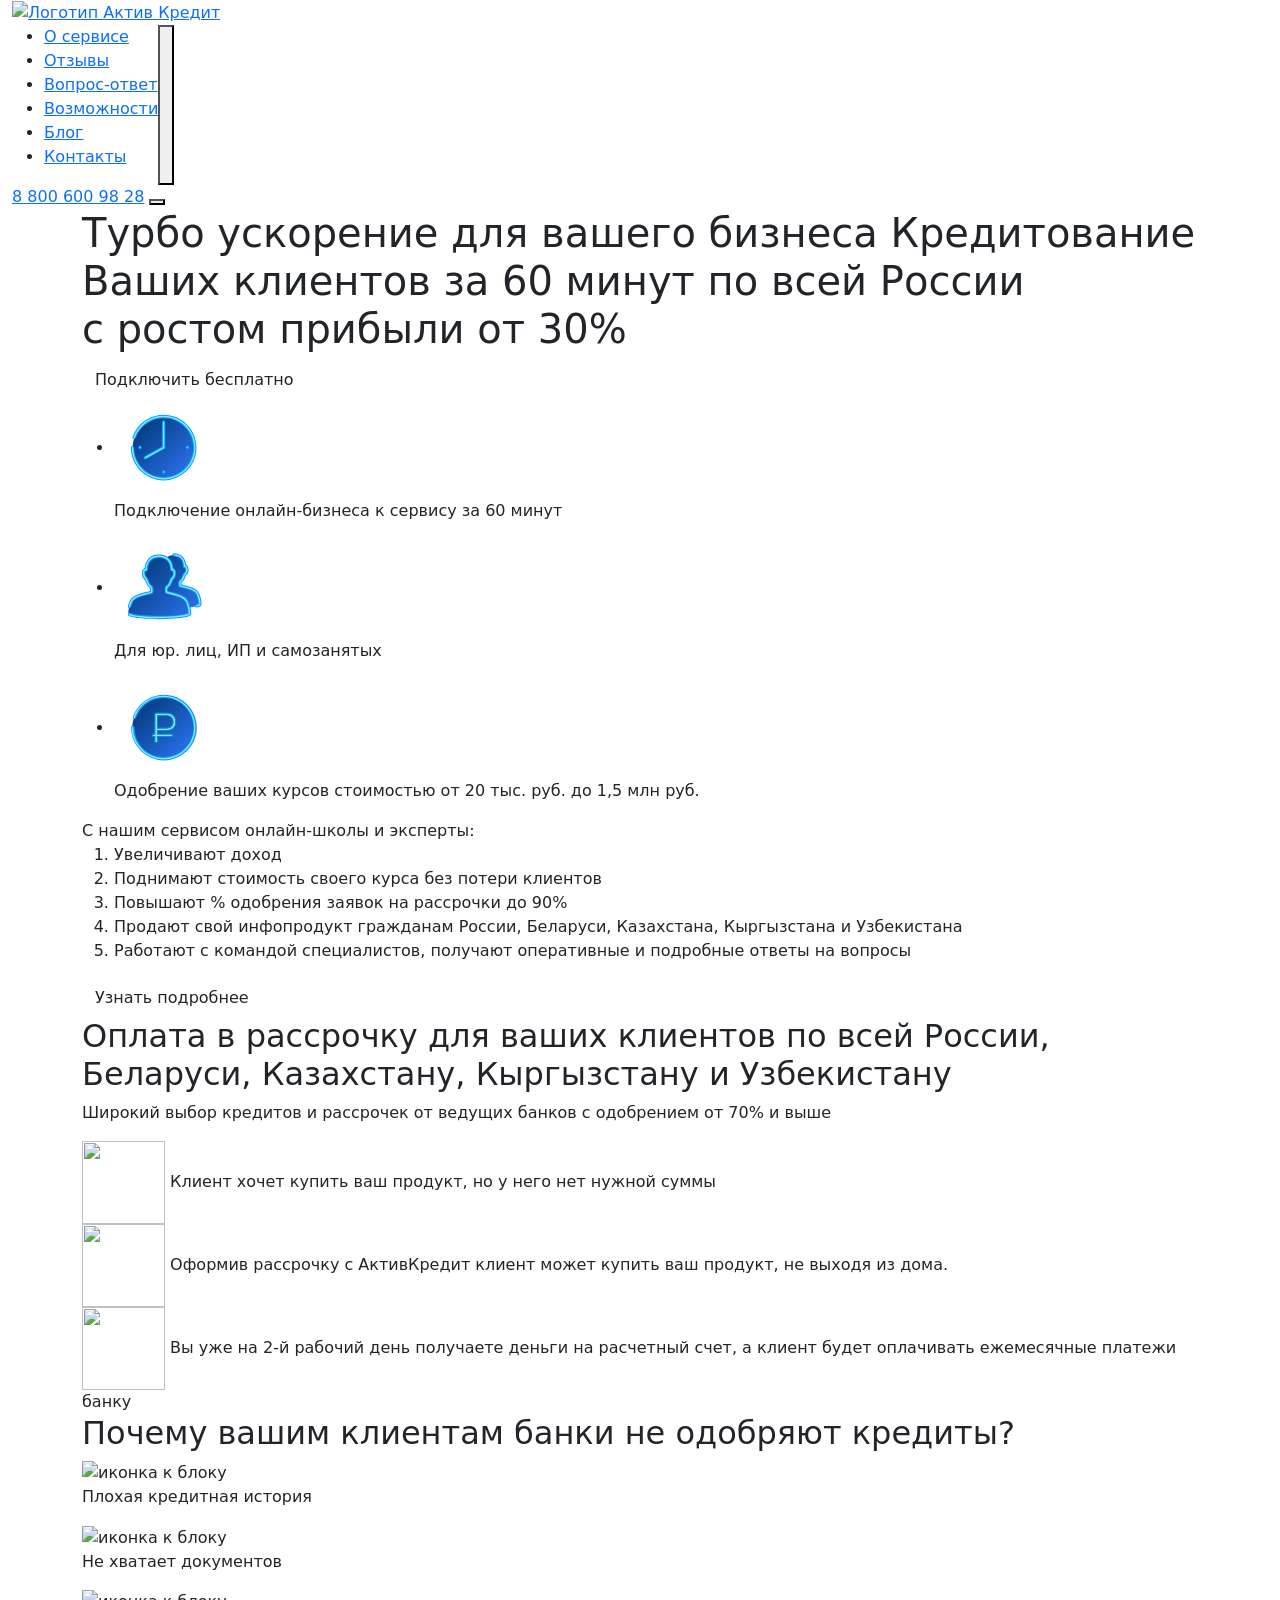
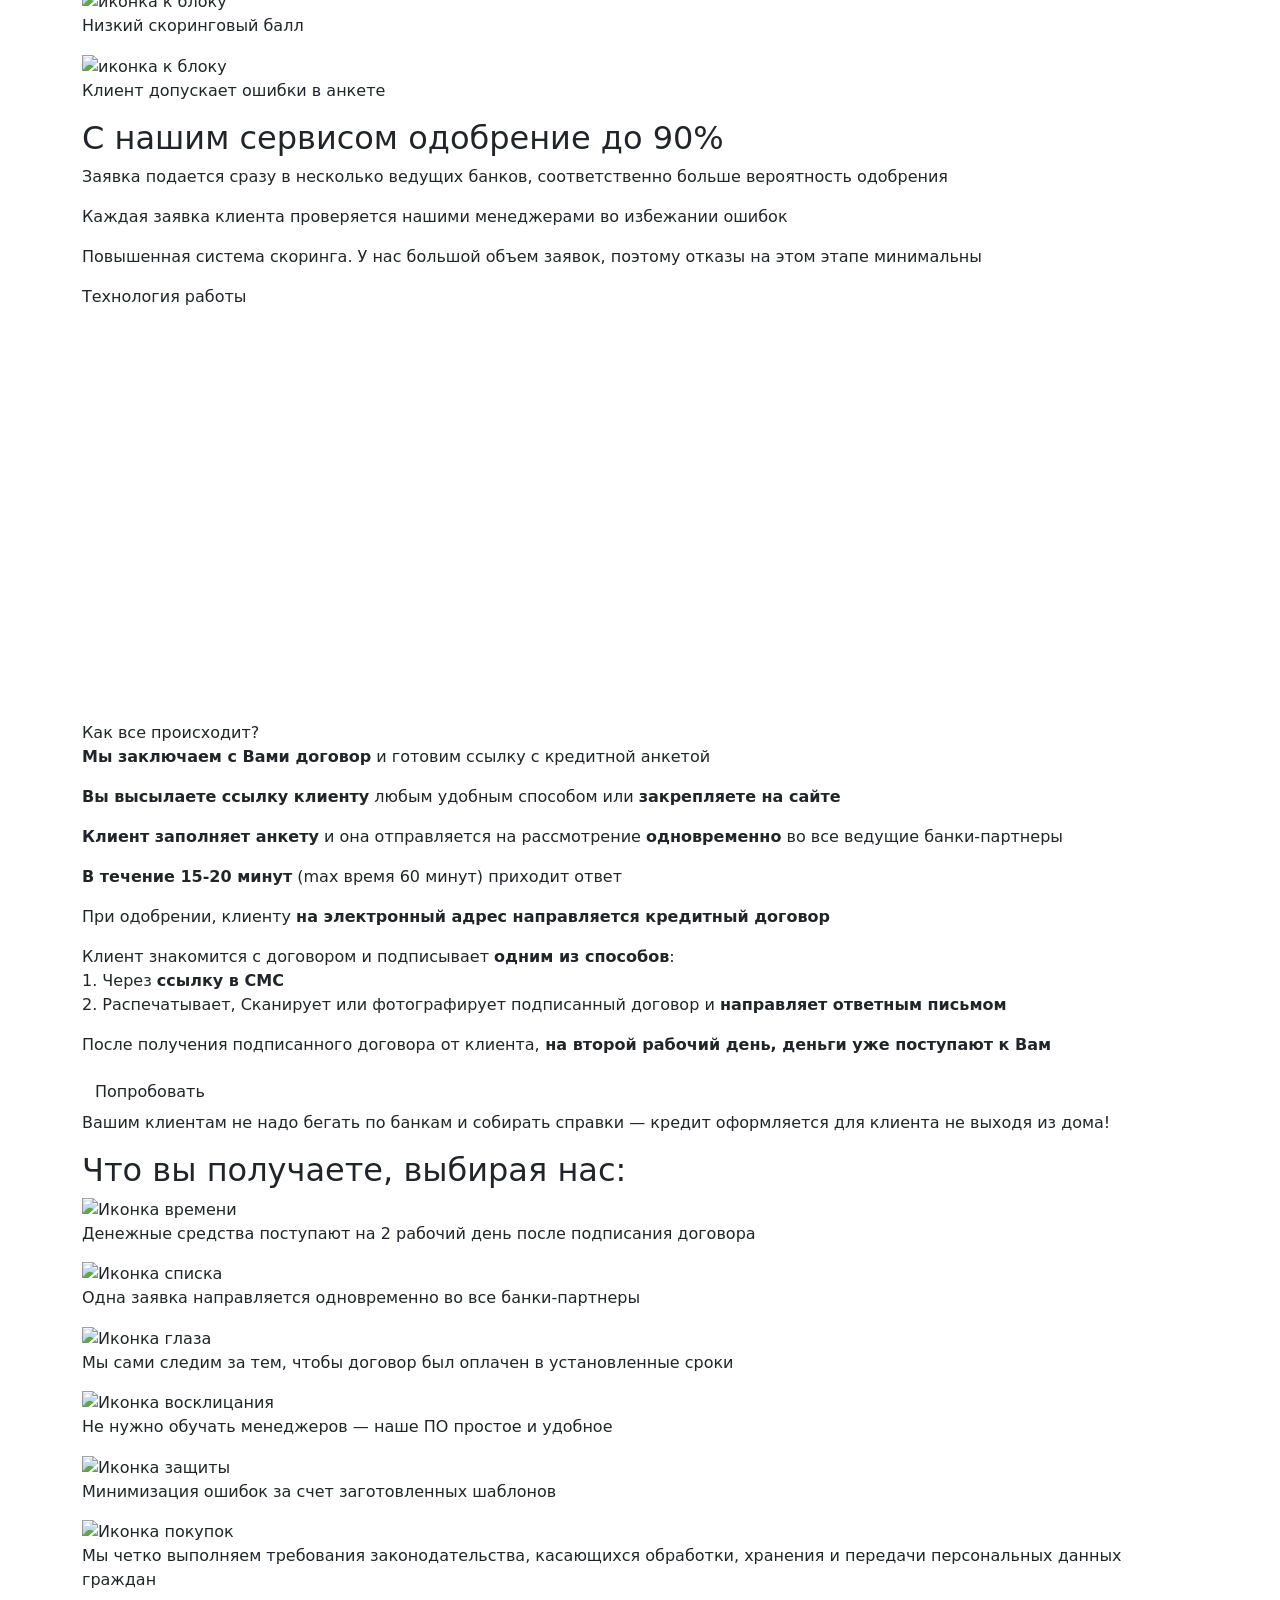
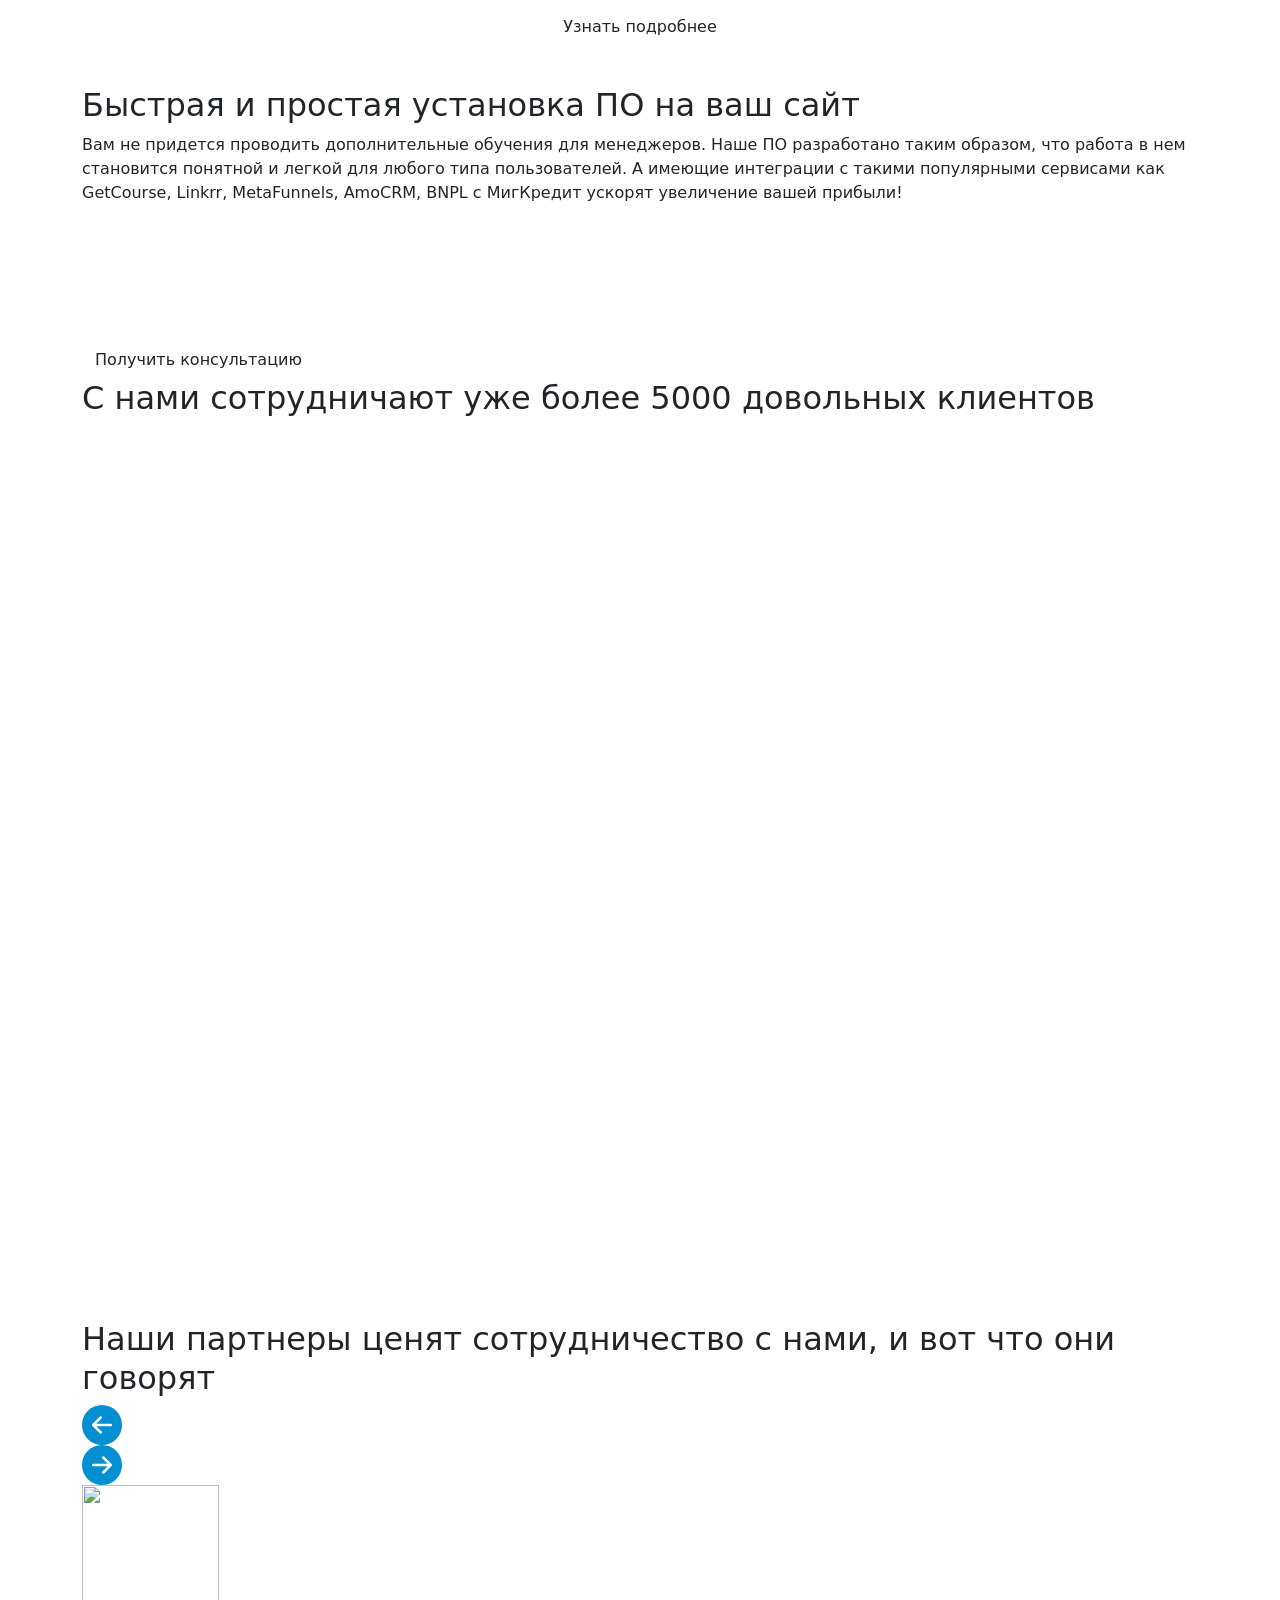
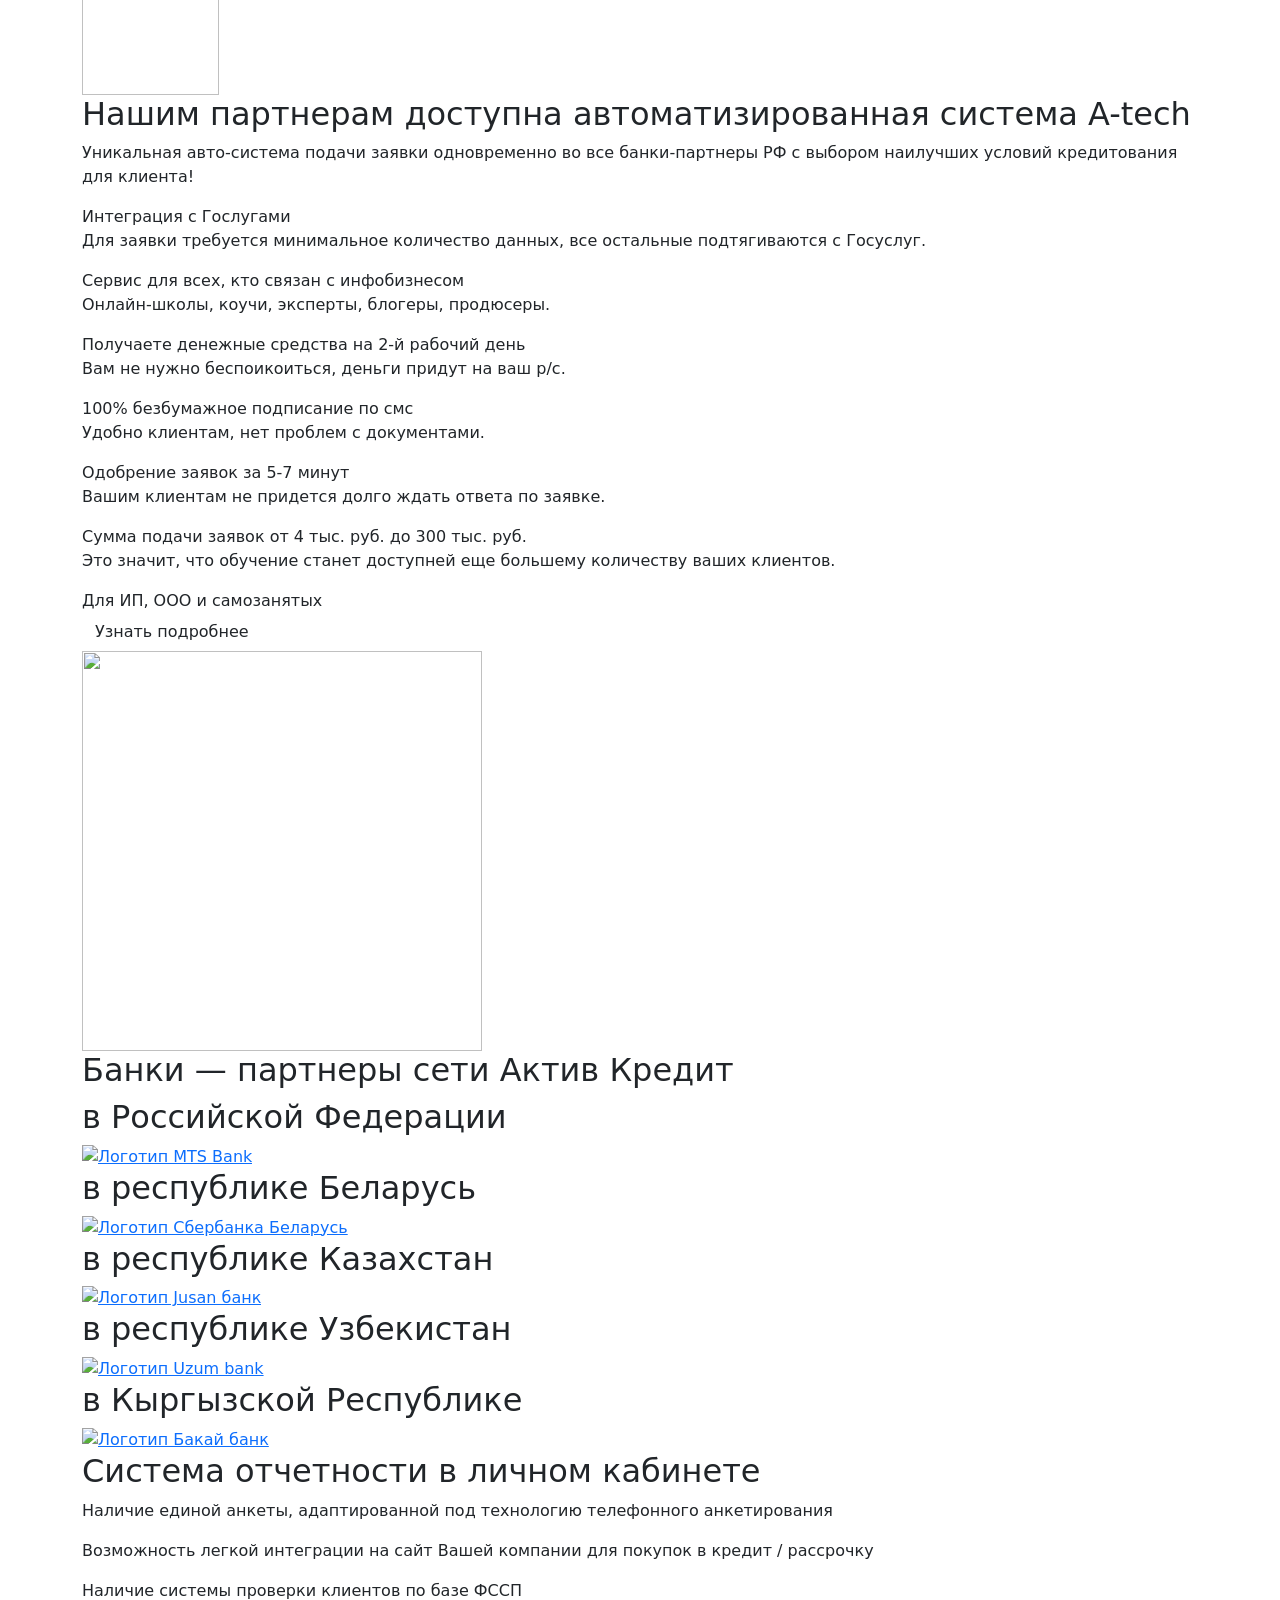
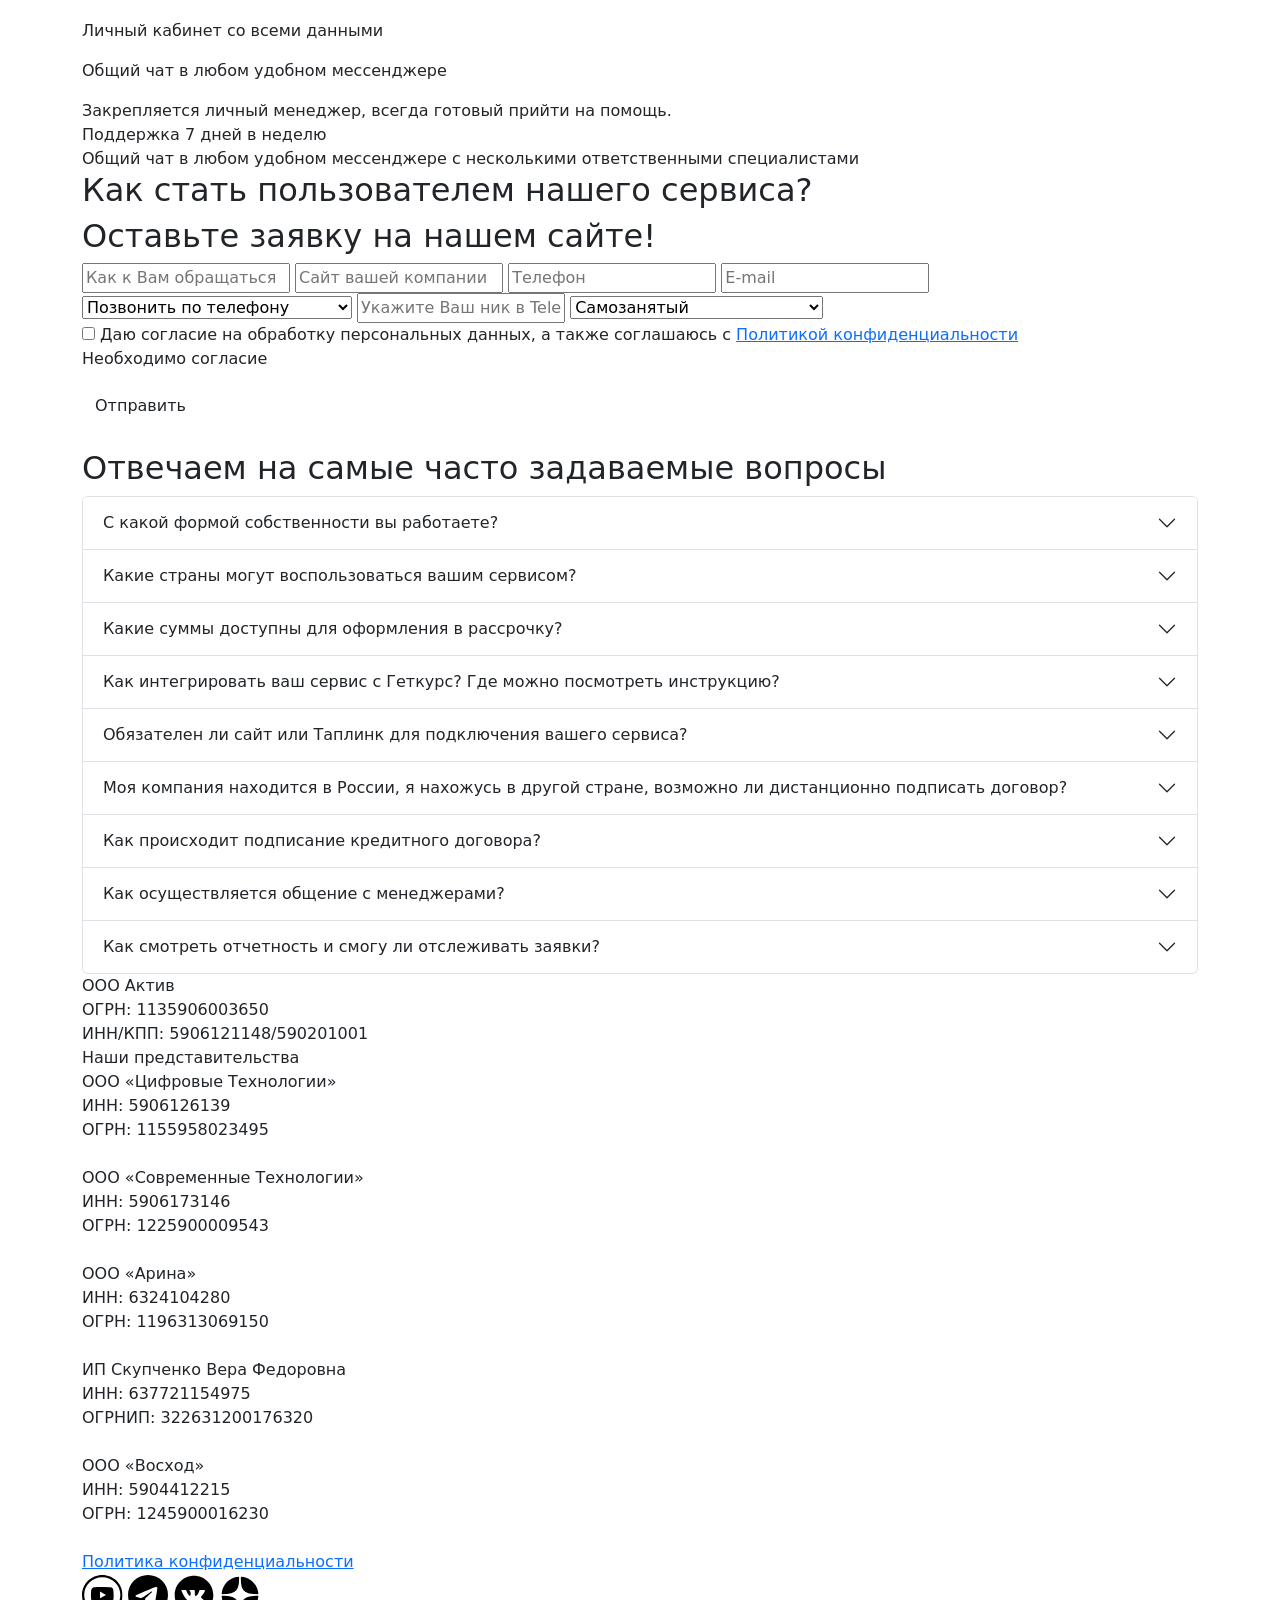
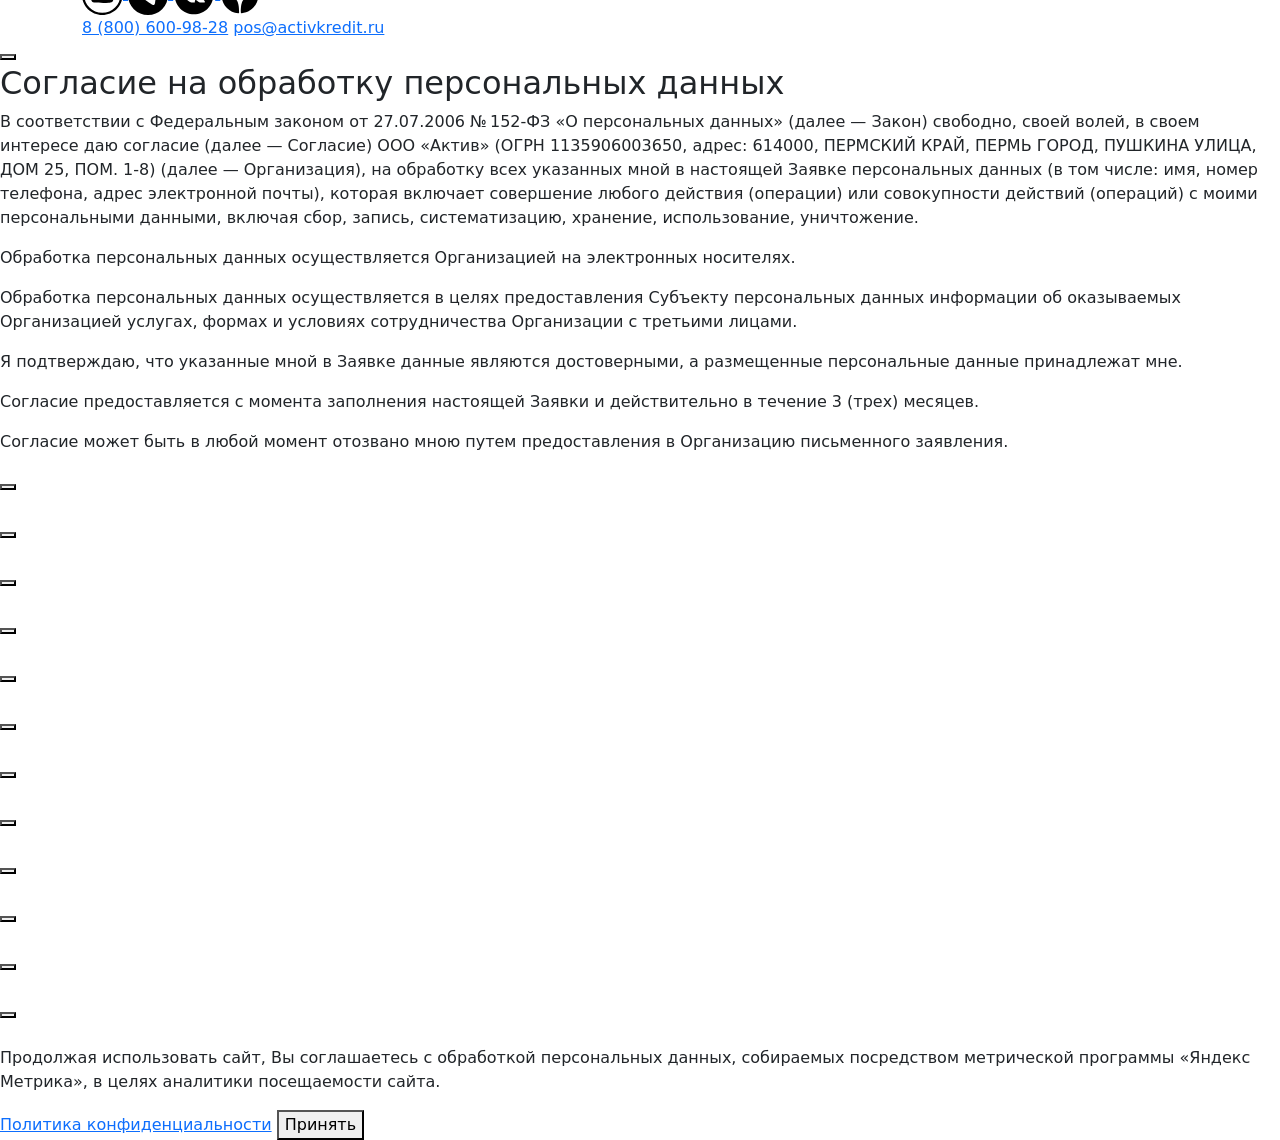
==== commit 20a5df46: "Update index.html" ====
--- a/index.html
+++ b/index.html
@@ -1,4 +1,85 @@
-<!doctype html><html lang="ru" class="page"><head><meta charset="UTF-8"><meta name="viewport" content="width=device-width,initial-scale=1"><link rel="shortcut icon" href=".assets2/img/favicon.png" type="image/png"><meta http-equiv="X-UA-Compatible" content="ie=edge"><meta name="theme-color" content="#111111"><meta http-equiv="Permissions-Policy" content="interest-cohort=()"><meta property="og:title" content="АктивКредит Эффективный сервис рассрочки для онлайн - школ и продюсеров! Хватит терять клиентов! Дайте возможность  купить ваш продукт в рассрочку!"><meta property="og:site_name" content="АктивКредит - сервис рассрочки и кредитования для увеличения продаж в сфере инфобизнеса"><meta property="og:url" content="https://aktivkredit.ru/"><meta property="og:description" content="Актив Кредит - сервис для роста прибыли онлайн-школ от 30% и выше! Увеличение конверсии и одобрения до 90% за счет одновременной подачи заявок во все банки-партнеры сразу! Работаем с 17 ведущими банками в 3-х странах мира: Россия, республика Беларусь и республика Казахстан. Интеграция на сайт за 3 часа! Оперативная поддержка 24*7"><meta name="keywords" content="АктивКредит - сервис рассрочки и кредитования для увеличения продаж в сфере инфобизнеса"><title>АктивКредит Эффективный сервис рассрочки для онлайн — школ и продюсеров! Хватит терять клиентов! Дайте возможность купить ваш продукт в рассрочку!</title><link rel="preload" href=".assets2/fonts/ForumRegular.woff2" as="font" type="font/woff2" crossorigin=""><link rel="preload" href=".assets2/fonts/RobotoRegular.woff2" as="font" type="font/woff2" crossorigin=""><link rel="preload" href=".assets2/fonts/RobotoBold.woff2" as="font" type="font/woff2" crossorigin=""><link href="https://cdn.jsdelivr.net/npm/bootstrap@5.3.1/dist/css/bootstrap.min.css" rel="stylesheet" integrity="sha384-4bw+/aepP/YC94hEpVNVgiZdgIC5+VKNBQNGCHeKRQN+PtmoHDEXuppvnDJzQIu9" crossorigin="anonymous"><link rel="stylesheet" href=".assets2/css/vendor.css"><link rel="stylesheet" href=".assets2/css/main.css"><link rel="stylesheet" href="https://cdn.jsdelivr.net/npm/swiper@8/swiper-bundle.min.css"><script async="" src="https://mc.yandex.ru/metrika/tag.js"></script><script src="https://cdn.jsdelivr.net/npm/swiper@8/swiper-bundle.min.js" defer="defer"></script><script src="//ajax.googleapis.com/ajax/libs/jquery/1.9.1/jquery.min.js" defer="defer"></script><script defer="defer" src="https://cdn.jsdelivr.net/npm/bootstrap@5.3.1/dist/js/bootstrap.bundle.min.js" integrity="sha384-HwwvtgBNo3bZJJLYd8oVXjrBZt8cqVSpeBNS5n7C8IVInixGAoxmnlMuBnhbgrkm" crossorigin="anonymous"></script><script defer="defer" src=".assets2/js/main.js"></script><!-- Yandex.Metrika counter --><script type="text/javascript">(function (m, e, t, r, i, k, a) {
+<!doctype html>
+<html lang="ru" class="page">
+  <head>
+  <meta charset="UTF-8" />
+  <meta name="viewport" content="width=device-width,initial-scale=1" />
+  <link rel="shortcut icon" href="assets2/img/favicon.png" type="image/png" />
+  <meta http-equiv="X-UA-Compatible" content="ie=edge" />
+  <meta name="theme-color" content="#111111" />
+  <meta http-equiv="Permissions-Policy" content="interest-cohort=()" />
+  <meta
+    property="og:title"
+    content="АктивКредит Эффективный сервис рассрочки для онлайн - школ и продюсеров! Хватит терять клиентов! Дайте возможность  купить ваш продукт в рассрочку!"
+  />
+  <meta
+    property="og:site_name"
+    content="АктивКредит - сервис рассрочки и кредитования для увеличения продаж в сфере инфобизнеса"
+  />
+  <meta property="og:url" content="https://aktivkredit.ru/" />
+  <meta
+    property="og:description"
+    content="Актив Кредит - сервис для роста прибыли онлайн-школ от 30% и выше! Увеличение конверсии и одобрения до 90% за счет одновременной подачи заявок во все банки-партнеры сразу! Работаем с 17 ведущими банками в 3-х странах мира: Россия, республика Беларусь и республика Казахстан. Интеграция на сайт за 3 часа! Оперативная поддержка 24*7"
+  />
+  <meta
+    name="keywords"
+    content="АктивКредит - сервис рассрочки и кредитования для увеличения продаж в сфере инфобизнеса"
+  />
+  <title>
+    АктивКредит Эффективный сервис рассрочки для онлайн — школ и продюсеров!
+    Хватит терять клиентов! Дайте возможность купить ваш продукт в рассрочку!
+  </title>
+  <link
+    rel="preload"
+    href="assets2/fonts/ForumRegular.woff2"
+    as="font"
+    type="font/woff2"
+    crossorigin=""
+  />
+  <link
+    rel="preload"
+    href="assets2/fonts/RobotoRegular.woff2"
+    as="font"
+    type="font/woff2"
+    crossorigin=""
+  />
+  <link
+    rel="preload"
+    href="assets2/fonts/RobotoBold.woff2"
+    as="font"
+    type="font/woff2"
+    crossorigin=""
+  />
+  <link
+    href="https://cdn.jsdelivr.net/npm/bootstrap@5.3.1/dist/css/bootstrap.min.css"
+    rel="stylesheet"
+    integrity="sha384-4bw+/aepP/YC94hEpVNVgiZdgIC5+VKNBQNGCHeKRQN+PtmoHDEXuppvnDJzQIu9"
+    crossorigin="anonymous"
+  />
+  <link rel="stylesheet" href="assets2/css/vendor.css" />
+  <link rel="stylesheet" href="assets2/css/main.css" />
+  <link
+    rel="stylesheet"
+    href="https://cdn.jsdelivr.net/npm/swiper@8/swiper-bundle.min.css"
+  />
+  <script async="" src="https://mc.yandex.ru/metrika/tag.js"></script>
+  <script
+    src="https://cdn.jsdelivr.net/npm/swiper@8/swiper-bundle.min.js"
+    defer="defer"
+  ></script>
+  <script
+    src="//ajax.googleapis.com/ajax/libs/jquery/1.9.1/jquery.min.js"
+    defer="defer"
+  ></script>
+  <script
+    defer="defer"
+    src="https://cdn.jsdelivr.net/npm/bootstrap@5.3.1/dist/js/bootstrap.bundle.min.js"
+    integrity="sha384-HwwvtgBNo3bZJJLYd8oVXjrBZt8cqVSpeBNS5n7C8IVInixGAoxmnlMuBnhbgrkm"
+    crossorigin="anonymous"
+  ></script>
+  <script defer="defer" src="assets2/js/main.js"></script>
+  <!-- Yandex.Metrika counter -->
+  <script type="text/javascript">
+    (function (m, e, t, r, i, k, a) {
       m[i] =
         m[i] ||
         function () {
@@ -17,7 +98,182 @@
       trackLinks: true,
       accurateTrackBounce: true,
       webvisor: true,
-    });</script><noscript><div><img src="https://mc.yandex.ru/watch/55102735" style="position: absolute; left: -9999px" alt=""></div></noscript><!-- /Yandex.Metrika counter --></head><body class="page__body"><div class="site-container"><header class="header"><div class="container-fluid header__container"><a href="#" class="logo"><img loading="lazy" src=".assets2/img/logo.svg" class="image" width="188" height="34" alt="Логотип Актив Кредит"></a><nav class="nav" title="Главное меню" data-menu><ul class="list-reset nav__list"><li class="nav__item"><a href="#about" class="nav__link" data-menu-item>О сервисе</a></li><li class="nav__item"><a href="#reviews" class="nav__link" data-menu-item>Отзывы</a></li><li class="nav__item"><a href="#question-answer" class="nav__link" data-menu-item>Вопрос-ответ</a></li><li class="nav__item"><a href="#possibilities" class="nav__link" data-menu-item>Возможности</a></li><li class="nav__item"><a href="#blog" class="nav__link" data-menu-item>Блог</a></li><li class="nav__item"><a href="#footer" class="nav__link" data-menu-item>Контакты</a></li></ul><button class="btn-reset burger-close" aria-label="Закрыть меню" data-menu-close></button></nav><a href="tel:+78006009828" class="phone header__phone">8 800 600 98 28</a> <button class="btn-reset burger" aria-label="Открыть меню" aria-expanded="false" data-burger><span class="burger__line"></span> <span class="burger__line"></span> <span class="burger__line"></span></button></div></header><main class="main"><section class="hero"><div class="fog-floating"></div><div class="fog-floating1"></div><div class="container hero__container"><div class="hero__block"><!-- <div class="hero__content"></div> --><h1 class="hero__title">Турбо ускорение для вашего бизнеса <span class="hero__title-text">Кредитование Ваших клиентов за 60 минут по всей России с ростом прибыли от 30%</span></h1><!-- <a href="#contacts" class="btn-reset btn">Попробовать бесплатно</a> --></div><a href="#contacts" class="hero__link btn btn-reset">Подключить бесплатно</a></div><!-- <span class="return-call"> </span> --><!-- <div class="hero__footer"></div> --></section><section class="factors" id="factors"><div class="container factors__container"><ul class="list-reset factors__list"><li class="factors__item"><svg width="100" height="100" viewBox="0 0 100 100" fill="none" xmlns="http://www.w3.org/2000/svg"><path d="M81.3327 48.9479C81.3327 66.2525 67.3046 80.2806 50 80.2806C32.6954 80.2806 18.6674 66.2525 18.6674 48.9479C18.6674 31.6433 32.6954 17.6152 50 17.6152C67.3046 17.6152 81.3327 31.6433 81.3327 48.9479Z" fill="url(#paint0_linear_31_274)"/><path d="M49.6793 15.752C37.9959 15.752 27.1042 22.0345 21.2424 32.1548C20.1803 33.9984 19.2885 35.9423 18.6072 37.9564C18.3066 38.8381 18.7775 39.8 19.6593 40.1107C20.541 40.4113 21.503 39.9403 21.8036 39.0586C22.4148 37.255 23.2164 35.5115 24.1783 33.8582C29.4388 24.78 39.2084 19.1487 49.6793 19.1487C65.9218 19.1487 79.1382 32.3652 79.1382 48.5976C79.1382 64.8301 65.9218 78.0566 49.6793 78.0566C33.4368 78.0566 20.2204 64.8401 20.2204 48.5976C20.2204 47.6658 19.4689 46.9043 18.527 46.9043C17.5851 46.9043 16.8336 47.6658 16.8336 48.5976C16.8336 66.7039 31.5631 81.4333 49.6693 81.4333C67.7755 81.4333 82.5049 66.7039 82.5049 48.5976C82.5049 30.4914 67.7955 15.752 49.6793 15.752ZM49.6292 21.4333C48.6973 21.4333 47.9358 22.1948 47.9358 23.1267V47.5556L30.7515 57.0746C29.9298 57.5255 29.6392 58.5576 30.0901 59.3792C30.4008 59.9403 30.9819 60.251 31.5731 60.251C31.8537 60.251 32.1342 60.1808 32.3947 60.0405L50.4508 50.0405C50.9919 49.7399 51.3226 49.1788 51.3226 48.5576V23.1267C51.3226 22.1948 50.5611 21.4333 49.6292 21.4333ZM49.8296 71.2429C48.8977 71.2429 48.1362 72.0245 48.1362 72.9664C48.1362 73.9083 48.8977 74.6598 49.8296 74.6598C50.7615 74.6598 51.523 73.8982 51.523 72.9664V72.9163C51.523 71.9844 50.7615 71.253 49.8296 71.253V71.2429ZM75.1001 48.5876V48.5375C75.1001 47.6057 74.3386 46.8742 73.4068 46.8742C72.4749 46.8742 71.7134 47.6558 71.7134 48.5976C71.7134 49.5395 72.4749 50.291 73.4068 50.291C74.3386 50.291 75.1001 49.5295 75.1001 48.5976V48.5876ZM27.6553 48.5876V48.5375C27.6553 47.6057 26.8937 46.8742 25.9619 46.8742C25.03 46.8742 24.2685 47.6558 24.2685 48.5976C24.2685 49.5395 25.03 50.291 25.9619 50.291C26.8937 50.291 27.6553 49.5295 27.6553 48.5976V48.5876Z" fill="#009EFF"/><path d="M49.6794 16.7539C38.3567 16.7539 27.7956 22.8461 22.1142 32.6557C21.0822 34.4393 20.2204 36.3331 19.5591 38.277C19.4389 38.6377 19.6293 39.0285 19.99 39.1587C20.3607 39.279 20.7415 39.0786 20.8717 38.7279C21.503 36.8741 22.3347 35.0705 23.3267 33.3571C28.7675 23.9784 38.8677 18.1467 49.6994 18.1467C66.493 18.1467 80.1603 31.804 80.1603 48.5976C80.1603 65.3912 66.493 79.0585 49.6994 79.0585C32.9058 79.0585 19.2385 65.3912 19.2385 48.5976C19.2385 48.2168 18.9279 47.9062 18.5471 47.9062C18.1663 47.9062 17.8557 48.2168 17.8557 48.5976C17.8557 66.1527 32.1343 80.4313 49.6894 80.4313C67.2445 80.4313 81.523 66.1527 81.523 48.5976C81.523 31.0425 67.2445 16.7639 49.6894 16.7639L49.6794 16.7539ZM26.6433 48.5876C26.6433 48.1667 26.3427 47.8661 25.9519 47.8661C25.5611 47.8661 25.2605 48.1968 25.2605 48.5876C25.2605 48.9784 25.5711 49.279 25.9519 49.279C26.3327 49.279 26.6433 48.9683 26.6433 48.5876ZM74.0882 48.5876C74.0882 48.1667 73.7876 47.8661 73.3968 47.8661C73.006 47.8661 72.7054 48.1968 72.7054 48.5876C72.7054 48.9784 73.016 49.279 73.3968 49.279C73.7775 49.279 74.0882 48.9683 74.0882 48.5876ZM49.8196 72.2449C49.4489 72.2449 49.1283 72.5756 49.1283 72.9663C49.1283 73.3571 49.4389 73.6577 49.8196 73.6577C50.2004 73.6577 50.511 73.3471 50.511 72.9663C50.511 72.5355 50.2104 72.2449 49.8196 72.2449ZM49.6192 22.4353C49.2385 22.4353 48.9279 22.7459 48.9279 23.1267V48.1467L31.2224 57.9563C31.0621 58.0465 30.9419 58.1968 30.8918 58.3671C30.8417 58.5475 30.8617 58.7279 30.9519 58.8882C31.1323 59.2088 31.5731 59.3391 31.8938 59.1587L49.9499 49.1587C50.1703 49.0385 50.3106 48.808 50.3106 48.5575V23.1267C50.3106 22.7459 50 22.4353 49.6192 22.4353Z" fill="#8AE6FF"/><defs><linearGradient id="paint0_linear_31_274" x1="27.8357" y1="26.7936" x2="72.1543" y2="71.1022" gradientUnits="userSpaceOnUse"><stop stop-color="#053E83"/><stop offset="1" stop-color="#296EE6"/></linearGradient></defs></svg><p class="factors__item-text">Подключение онлайн-бизнеса к сервису за 60 минут</p></li><li class="factors__item"><svg width="100" height="100" viewBox="0 0 100 100" fill="none" xmlns="http://www.w3.org/2000/svg"><path d="M74.7795 68.7272C80.5611 67.7653 84.6994 66.3825 85.9419 65.0098C84.6994 50.6811 76.3026 48.8876 71.4829 47.7854C66.6633 46.6831 65.9719 46.2723 65.9719 44.7493C65.9719 43.2262 68.5872 38.8274 70.9318 34.9697C73.2765 31.112 72.5851 27.3946 70.7916 27.2543C70.2405 20.5008 66.523 16.6431 61.2825 15.9617C56.0521 15.2703 51.7735 18.9878 51.7735 18.9878H51.7635C50.0401 17.9657 47.8156 17.2944 44.9499 17.2944C32.4048 17.2944 31.7334 30.5108 31.7334 30.5108C31.7334 30.5108 27.5952 33.7172 31.7334 39.7192C35.8717 45.7212 38.006 49.7292 37.7354 51.8635C37.4649 53.9978 25.7214 55.601 21.5831 58.1361C17.4449 60.6711 16.1122 66.0118 15.4409 67.7453C14.7695 69.4787 13.3066 74.5489 15.7114 75.621C18.1162 76.6932 36.002 78.4266 45.0701 78.4266C54.1383 78.4266 72.9659 77.094 75.501 74.8194C75.3707 73.0359 75.1403 70.8916 74.7094 68.7272C74.7294 68.7272 74.7495 68.7272 74.7695 68.7272H74.7795Z" fill="url(#paint0_linear_31_280)"/><path d="M57.535 52.7961C56.3827 52.5055 55.2104 52.2049 54.0381 51.8843C53.9779 51.1227 54.0381 49.8702 54.1583 49.269C56.9238 46.7239 57.485 45.6618 59.1082 41.0526C61.6533 39.2089 62.0641 35.9323 62.1242 34.9203C62.3447 31.5837 61.1924 30.1007 60.1904 29.4394C59.9599 29.2891 59.7294 29.1688 59.4789 29.0887C58.7675 20.8321 53.7074 15.8121 45.6813 15.5516C45.4709 15.5516 44.7094 15.5516 44.529 15.5516C36.4729 15.7921 31.3827 20.8121 30.6713 29.0887C30.4208 29.1688 30.1803 29.2891 29.9599 29.4394C28.9579 30.0907 27.8156 31.5736 28.026 34.9203C28.0962 35.9323 28.507 39.2189 31.0521 41.0526C32.6753 45.6618 33.2365 46.7239 36.002 49.269C36.0521 49.5596 36.1222 50.1007 36.1423 50.8121C36.1523 51.273 36.1423 51.6338 36.1122 51.8943C34.9499 52.2149 33.7675 52.5155 32.6252 52.8061C25.3607 54.6698 18.497 56.4233 15.8817 61.734C15.3006 62.9163 14.3286 65.8121 13.9278 67.1047C13.6573 67.9965 14.1583 68.9484 15.0501 69.2189C15.9419 69.4995 16.8938 68.9885 17.1643 68.0967C17.5952 66.6939 18.497 64.0987 18.9178 63.2269C20.8417 59.3091 26.9639 57.746 33.4569 56.0927C34.8898 55.7219 36.3727 55.3412 37.8457 54.9303C37.9559 54.9003 38.0661 54.8602 38.1663 54.8101C39.1783 54.2891 39.5791 53.0666 39.519 50.7319C39.4389 47.8662 38.8577 47.2851 38.517 47.0045C35.9819 44.6899 35.7615 44.3191 34.0481 39.3993C33.9078 39.0085 33.6373 38.6879 33.2866 38.4875C32.0341 37.776 31.493 36.0125 31.4028 34.7099C31.3026 33.2269 31.5932 32.5556 31.7435 32.3552C32.2044 32.5055 32.7154 32.4554 33.1463 32.2049C33.6473 31.9043 33.9579 31.3632 33.9779 30.782C34.1483 20.762 40.7214 19.0686 44.6292 18.9584C44.7896 18.9584 45.4108 18.9584 45.5811 18.9584C49.4689 19.0786 56.022 20.782 56.1924 30.782C56.1924 31.3632 56.513 31.9043 57.014 32.2049C57.4449 32.4554 57.9559 32.5155 58.4168 32.3552C58.5671 32.5556 58.8577 33.2269 58.7675 34.7199C58.6874 36.0125 58.1463 37.7861 56.8838 38.4975C56.523 38.6979 56.2525 39.0285 56.1122 39.4093C54.3787 44.3592 54.1783 44.7099 51.6132 47.0446C50.3106 48.247 50.6914 52.3552 50.7014 52.3953C50.7515 52.9063 50.9018 54.259 51.994 54.8201C52.0942 54.8702 52.2044 54.9103 52.3146 54.9404C53.7876 55.3512 55.2705 55.7319 56.7034 56.1027C63.1964 57.766 69.3186 59.3291 71.2425 63.247C72.4649 65.742 73.7575 70.271 73.8777 74.0085C71.6333 75.241 60.2505 76.8442 45.0902 76.8442C32.2044 76.8442 19.5791 75.6017 16.3527 74.0085C15.511 73.5977 14.499 73.9384 14.0882 74.78C13.6773 75.6217 14.018 76.6338 14.8597 77.0446C19.0982 79.1287 33.2765 80.2209 45.0902 80.2209C52.6854 80.2209 60.3908 79.8001 66.2525 79.0686C75.4208 77.9263 77.2645 76.4835 77.2645 74.5195C77.2645 70.1307 75.7615 64.77 74.2785 61.744C71.6733 56.4233 64.8096 54.6698 57.535 52.8161V52.7961ZM85 54.1388C82.7054 49.4594 76.7334 47.9364 70.4208 46.3131C69.4789 46.0726 68.527 45.8321 67.5751 45.5716C67.5451 44.9704 67.5852 44.0987 67.6753 43.6177C70.03 41.4434 70.531 40.4915 71.9238 36.5636C74.1483 34.9103 74.509 32.0346 74.5691 31.1428C74.7595 28.1468 73.7074 26.8141 72.7956 26.2129C72.6252 26.1027 72.4549 26.0125 72.2745 25.9424C71.6032 18.7881 67.1743 14.4394 60.1703 14.2089C59.2084 14.1788 58.4569 14.9103 58.4168 15.8422C58.3868 16.774 59.1182 17.5556 60.0601 17.5857C63.3266 17.6959 68.8276 19.1287 68.9779 27.5456C68.988 28.1368 69.2986 28.6678 69.7996 28.9684C70.1703 29.1889 70.6012 29.259 71.012 29.1688C71.1122 29.3893 71.2525 29.9003 71.1924 30.9223C71.1222 31.9744 70.6914 33.4173 69.6894 33.9784C69.3286 34.1788 69.0581 34.5095 68.9178 34.8903C67.4148 39.1989 67.2144 39.4494 65.1002 41.3732C63.8577 42.5255 64.2385 46.1428 64.2385 46.1728C64.2886 46.6438 64.4288 47.9063 65.4809 48.4474C65.5811 48.4975 65.6914 48.5376 65.8016 48.5676C67.0741 48.9283 68.3567 49.249 69.5892 49.5696C75.1302 50.9825 80.3607 52.3251 81.9639 55.6017C82.986 57.6959 84.0781 61.4534 84.2084 64.6097C83.9078 64.74 83.3667 64.9404 82.3948 65.1809C81.483 65.4013 80.9319 66.3131 81.1423 67.2249C81.3327 68.0065 82.024 68.5275 82.7856 68.5275C82.9158 68.5275 83.0461 68.5075 83.1864 68.4774C84.6192 68.1368 87.5952 67.4153 87.5952 65.2309C87.5952 61.4133 86.2926 56.754 85 54.1187V54.1388Z" fill="#009EFF"/><path d="M57.2946 53.7673L57.1844 53.7373C56.0621 53.4467 54.9199 53.1561 53.7776 52.8455L53.1062 52.6651L53.0461 51.9637C52.976 51.1321 53.0461 49.7794 53.1764 49.0679L53.2365 48.7473L53.477 48.5269C56.0221 46.1822 56.5431 45.3104 58.1664 40.7112L58.2666 40.4206L58.5171 40.2403C60.7215 38.6471 61.0722 35.7112 61.1223 34.8495C61.2726 32.585 60.7615 31.0018 59.6393 30.2703C59.479 30.1701 59.3086 30.08 59.1483 30.0299L58.5271 29.8194L58.4669 29.1681C57.7956 21.3826 53.1263 16.7834 45.6313 16.5529C45.4209 16.5529 44.7094 16.5529 44.5291 16.5529C37.014 16.7733 32.3146 21.3725 31.6433 29.1782L31.5832 29.8295L30.9619 30.0399C30.7916 30.1 30.6313 30.1802 30.471 30.2804C29.3587 31.0118 28.8477 32.585 28.988 34.8595C29.0481 35.7212 29.3988 38.6571 31.5932 40.2503L31.8437 40.4307L31.9439 40.7212C33.5672 45.3204 34.0882 46.1922 36.6233 48.5369L36.8637 48.7673L36.9239 49.098C36.9639 49.3084 37.0541 49.8996 37.0842 50.7914C37.0942 51.3024 37.0842 51.7032 37.0541 51.9838L36.994 52.6852L36.3227 52.8755C35.3006 53.1561 34.2786 53.4166 33.2766 53.6772L32.8156 53.7974C25.7716 55.601 19.1283 57.3044 16.7235 62.2042C16.1824 63.3164 15.2104 66.2022 14.8297 67.4246C14.7796 67.595 14.7896 67.7854 14.8798 67.9457C14.97 68.106 15.1102 68.2263 15.2906 68.2864C15.6613 68.3966 16.0421 68.1862 16.1523 67.8255C16.5431 66.5629 17.475 63.8074 17.966 62.8054C20.0902 58.4767 26.4429 56.8535 33.1563 55.1401L33.6273 55.0198C34.9098 54.6892 36.2225 54.3485 37.5251 53.9878C37.5651 53.9777 37.6052 53.9577 37.6553 53.9377C38.0261 53.7473 38.5271 53.2062 38.467 50.7713C38.4369 49.6291 38.2966 48.1862 37.8257 47.7954C35.1303 45.3405 34.8197 44.8094 33.0461 39.7493C32.986 39.589 32.8858 39.4587 32.7355 39.3786C31.1323 38.4667 30.4509 36.4126 30.3407 34.7894C30.2205 32.9357 30.6313 32.094 30.8818 31.7633L31.3126 31.1922L31.994 31.4126C32.1844 31.4727 32.3948 31.4527 32.5651 31.3525C32.7655 31.2323 32.8958 31.0118 32.9058 30.7713C33.0962 19.5088 41.1022 18.0659 44.5291 17.9657C44.6994 17.9657 45.3607 17.9657 45.5411 17.9657C48.9579 18.0759 56.9239 19.5389 57.1142 30.7713C57.1142 31.0118 57.2445 31.2323 57.4549 31.3525C57.6253 31.4527 57.8357 31.4828 58.0261 31.4126L58.7074 31.1822L59.1383 31.7533C59.3888 32.084 59.8096 32.9256 59.6894 34.7894C59.5892 36.4126 58.9078 38.4667 57.3046 39.3685C57.1543 39.4487 57.0441 39.579 56.994 39.7393C55.2205 44.8094 54.9098 45.3405 52.2245 47.7854C51.6132 48.3565 51.483 50.8114 51.6333 52.2844C51.6734 52.6451 51.7736 53.607 52.3948 53.9277C52.4349 53.9477 52.485 53.9677 52.5351 53.9777C53.8577 54.3485 55.2004 54.6892 56.513 55.0299L56.8938 55.1301C63.6173 56.8435 69.9599 58.4667 72.0842 62.7954C73.3567 65.3806 74.6994 70.0599 74.8197 73.9677L74.8397 74.579L74.3086 74.8695C71.7335 76.2924 59.8096 77.8254 45.0401 77.8254C31.8036 77.8254 19.2585 76.5629 15.8517 74.8896C15.7515 74.8395 15.6513 74.8194 15.5511 74.8194C15.2806 74.8194 15.0501 74.9697 14.9299 75.2002C14.8497 75.3705 14.8397 75.5509 14.8998 75.7313C14.9599 75.9116 15.0802 76.0519 15.2505 76.1321C19.3187 78.1261 33.6373 79.2082 45.0401 79.2082C52.5752 79.2082 60.2505 78.7874 66.0822 78.0659C75.0702 76.9437 76.2225 75.581 76.2225 74.5088C76.2225 70.2703 74.7696 65.1 73.3367 62.1842C70.9319 57.2844 64.2886 55.581 57.2545 53.7874L57.2946 53.7673ZM84.0982 54.579C82.004 50.3204 76.2726 48.8475 70.1904 47.2944C69.2185 47.0539 68.2666 46.8034 67.3046 46.5429L66.6032 46.3525L66.5631 45.6311C66.5231 44.9697 66.5732 44.0078 66.6734 43.4467L66.7335 43.116L66.984 42.8856C69.1383 40.9016 69.5792 40.1501 70.9619 36.2323L71.0621 35.9417L71.3026 35.7613C73.1964 34.3585 73.497 31.8234 73.5371 31.082C73.6674 29.098 73.2064 27.7052 72.2144 27.0439C72.1142 26.9838 71.994 26.9136 71.8637 26.8635L71.3026 26.6331L71.2425 26.0218C70.6213 19.3485 66.5631 15.4006 60.1002 15.2002C59.6894 15.2002 59.3988 15.4908 59.3888 15.8715C59.3888 16.2523 59.6794 16.5729 60.0601 16.583C62.976 16.6731 69.7796 17.9357 69.9499 27.5248C69.9499 27.7653 70.0802 27.9858 70.2906 28.106C70.4309 28.1862 70.6213 28.2262 70.7816 28.1862L71.5631 28.0258L71.8938 28.7473C72.1343 29.2683 72.2245 30.0098 72.1643 30.9717C72.0742 32.3445 71.503 34.078 70.1603 34.8395C70.01 34.9196 69.8998 35.0499 69.8497 35.2102C68.3267 39.5589 68.0661 40.0098 65.7615 42.104C65.2305 42.595 65.0702 44.5489 65.2205 46.0619C65.2806 46.613 65.4108 47.2844 65.9219 47.5449C65.9519 47.5649 66.002 47.585 66.0421 47.595C67.3147 47.9557 68.5872 48.2763 69.8096 48.587C75.5912 50.0699 81.0321 51.4627 82.8357 55.1501C83.8978 57.3144 85.0401 61.2423 85.1804 64.5589L85.2104 65.2303L84.5992 65.5108C84.1383 65.7212 83.4669 65.9317 82.6152 66.1421C82.4349 66.1822 82.2846 66.2924 82.1844 66.4527C82.0842 66.613 82.0541 66.7934 82.1042 66.9737C82.1944 67.3345 82.5551 67.5749 82.9359 67.4848C84.0381 67.2242 86.5932 66.613 86.5932 65.2102C86.5932 61.5529 85.3407 57.0739 84.0982 54.5389V54.579Z" fill="#8AE6FF"/><defs><linearGradient id="paint0_linear_31_280" x1="23.9779" y1="29.7793" x2="73.2665" y2="79.0679" gradientUnits="userSpaceOnUse"><stop stop-color="#053E83"/><stop offset="1" stop-color="#296EE6"/></linearGradient></defs></svg><p class="factors__item-text">Для юр. лиц, ИП и самозанятых</p></li><!-- <li class="factors__item">
+    });
+  </script>
+  <noscript
+    ><div>
+      <img
+        src="https://mc.yandex.ru/watch/55102735"
+        style="position: absolute; left: -9999px"
+        alt=""
+      /></div
+  ></noscript>
+  <!-- /Yandex.Metrika counter -->
+</head>
+
+  <body class="page__body">
+    <div class="site-container">
+      <header class="header">
+  <div class="container-fluid header__container">
+    <a href="#" class="logo">
+      <img
+        loading="lazy"
+        src="assets2/img/logo.svg"
+        class="image"
+        width="188"
+        height="34"
+        alt="Логотип Актив Кредит"
+      />
+    </a>
+    <nav class="nav" title="Главное меню" data-menu>
+      <ul class="list-reset nav__list">
+        <li class="nav__item">
+          <a href="#about" class="nav__link" data-menu-item>О сервисе</a>
+        </li>
+        <li class="nav__item">
+          <a href="#reviews" class="nav__link" data-menu-item>Отзывы</a>
+        </li>
+        <li class="nav__item">
+          <a href="#question-answer" class="nav__link" data-menu-item
+            >Вопрос-ответ</a
+          >
+        </li>
+        <li class="nav__item">
+          <a href="#possibilities" class="nav__link" data-menu-item
+            >Возможности</a
+          >
+        </li>
+        <li class="nav__item">
+          <a href="#blog" class="nav__link" data-menu-item>Блог</a>
+        </li>
+        <li class="nav__item">
+          <a href="#footer" class="nav__link" data-menu-item>Контакты</a>
+        </li>
+      </ul>
+      <button
+        class="btn-reset burger-close"
+        aria-label="Закрыть меню"
+        data-menu-close
+      ></button>
+    </nav>
+    <a href="tel:+78006009828" class="phone header__phone">8 800 600 98 28</a>
+    <button
+      class="btn-reset burger"
+      aria-label="Открыть меню"
+      aria-expanded="false"
+      data-burger
+    >
+      <span class="burger__line"></span>
+      <span class="burger__line"></span>
+      <span class="burger__line"></span>
+    </button>
+  </div>
+</header>
+
+      <main class="main">
+        <section class="hero">
+  <div class="fog-floating"></div>
+  <div class="fog-floating1"></div>
+  <div class="container hero__container">
+    <div class="hero__block">
+      <!-- <div class="hero__content"></div> -->
+      <h1 class="hero__title">
+        Турбо ускорение для вашего бизнеса
+        <span class="hero__title-text"
+          >Кредитование Ваших клиентов за 60 минут по всей России с ростом
+          прибыли от 30%</span
+        >
+      </h1>
+
+      <!-- <a href="#contacts" class="btn-reset btn">Попробовать бесплатно</a> -->
+    </div>
+    <a href="#contacts" class="hero__link btn btn-reset"
+      >Подключить бесплатно</a
+    >
+  </div>
+  <!-- <span class="return-call"> </span> -->
+  <!-- <div class="hero__footer"></div> -->
+</section>
+ <section class="factors" id="factors">
+  <div class="container factors__container">
+    <ul class="list-reset factors__list">
+      <li class="factors__item">
+        <svg
+          width="100"
+          height="100"
+          viewBox="0 0 100 100"
+          fill="none"
+          xmlns="http://www.w3.org/2000/svg"
+        >
+          <path
+            d="M81.3327 48.9479C81.3327 66.2525 67.3046 80.2806 50 80.2806C32.6954 80.2806 18.6674 66.2525 18.6674 48.9479C18.6674 31.6433 32.6954 17.6152 50 17.6152C67.3046 17.6152 81.3327 31.6433 81.3327 48.9479Z"
+            fill="url(#paint0_linear_31_274)"
+          />
+          <path
+            d="M49.6793 15.752C37.9959 15.752 27.1042 22.0345 21.2424 32.1548C20.1803 33.9984 19.2885 35.9423 18.6072 37.9564C18.3066 38.8381 18.7775 39.8 19.6593 40.1107C20.541 40.4113 21.503 39.9403 21.8036 39.0586C22.4148 37.255 23.2164 35.5115 24.1783 33.8582C29.4388 24.78 39.2084 19.1487 49.6793 19.1487C65.9218 19.1487 79.1382 32.3652 79.1382 48.5976C79.1382 64.8301 65.9218 78.0566 49.6793 78.0566C33.4368 78.0566 20.2204 64.8401 20.2204 48.5976C20.2204 47.6658 19.4689 46.9043 18.527 46.9043C17.5851 46.9043 16.8336 47.6658 16.8336 48.5976C16.8336 66.7039 31.5631 81.4333 49.6693 81.4333C67.7755 81.4333 82.5049 66.7039 82.5049 48.5976C82.5049 30.4914 67.7955 15.752 49.6793 15.752ZM49.6292 21.4333C48.6973 21.4333 47.9358 22.1948 47.9358 23.1267V47.5556L30.7515 57.0746C29.9298 57.5255 29.6392 58.5576 30.0901 59.3792C30.4008 59.9403 30.9819 60.251 31.5731 60.251C31.8537 60.251 32.1342 60.1808 32.3947 60.0405L50.4508 50.0405C50.9919 49.7399 51.3226 49.1788 51.3226 48.5576V23.1267C51.3226 22.1948 50.5611 21.4333 49.6292 21.4333ZM49.8296 71.2429C48.8977 71.2429 48.1362 72.0245 48.1362 72.9664C48.1362 73.9083 48.8977 74.6598 49.8296 74.6598C50.7615 74.6598 51.523 73.8982 51.523 72.9664V72.9163C51.523 71.9844 50.7615 71.253 49.8296 71.253V71.2429ZM75.1001 48.5876V48.5375C75.1001 47.6057 74.3386 46.8742 73.4068 46.8742C72.4749 46.8742 71.7134 47.6558 71.7134 48.5976C71.7134 49.5395 72.4749 50.291 73.4068 50.291C74.3386 50.291 75.1001 49.5295 75.1001 48.5976V48.5876ZM27.6553 48.5876V48.5375C27.6553 47.6057 26.8937 46.8742 25.9619 46.8742C25.03 46.8742 24.2685 47.6558 24.2685 48.5976C24.2685 49.5395 25.03 50.291 25.9619 50.291C26.8937 50.291 27.6553 49.5295 27.6553 48.5976V48.5876Z"
+            fill="#009EFF"
+          />
+          <path
+            d="M49.6794 16.7539C38.3567 16.7539 27.7956 22.8461 22.1142 32.6557C21.0822 34.4393 20.2204 36.3331 19.5591 38.277C19.4389 38.6377 19.6293 39.0285 19.99 39.1587C20.3607 39.279 20.7415 39.0786 20.8717 38.7279C21.503 36.8741 22.3347 35.0705 23.3267 33.3571C28.7675 23.9784 38.8677 18.1467 49.6994 18.1467C66.493 18.1467 80.1603 31.804 80.1603 48.5976C80.1603 65.3912 66.493 79.0585 49.6994 79.0585C32.9058 79.0585 19.2385 65.3912 19.2385 48.5976C19.2385 48.2168 18.9279 47.9062 18.5471 47.9062C18.1663 47.9062 17.8557 48.2168 17.8557 48.5976C17.8557 66.1527 32.1343 80.4313 49.6894 80.4313C67.2445 80.4313 81.523 66.1527 81.523 48.5976C81.523 31.0425 67.2445 16.7639 49.6894 16.7639L49.6794 16.7539ZM26.6433 48.5876C26.6433 48.1667 26.3427 47.8661 25.9519 47.8661C25.5611 47.8661 25.2605 48.1968 25.2605 48.5876C25.2605 48.9784 25.5711 49.279 25.9519 49.279C26.3327 49.279 26.6433 48.9683 26.6433 48.5876ZM74.0882 48.5876C74.0882 48.1667 73.7876 47.8661 73.3968 47.8661C73.006 47.8661 72.7054 48.1968 72.7054 48.5876C72.7054 48.9784 73.016 49.279 73.3968 49.279C73.7775 49.279 74.0882 48.9683 74.0882 48.5876ZM49.8196 72.2449C49.4489 72.2449 49.1283 72.5756 49.1283 72.9663C49.1283 73.3571 49.4389 73.6577 49.8196 73.6577C50.2004 73.6577 50.511 73.3471 50.511 72.9663C50.511 72.5355 50.2104 72.2449 49.8196 72.2449ZM49.6192 22.4353C49.2385 22.4353 48.9279 22.7459 48.9279 23.1267V48.1467L31.2224 57.9563C31.0621 58.0465 30.9419 58.1968 30.8918 58.3671C30.8417 58.5475 30.8617 58.7279 30.9519 58.8882C31.1323 59.2088 31.5731 59.3391 31.8938 59.1587L49.9499 49.1587C50.1703 49.0385 50.3106 48.808 50.3106 48.5575V23.1267C50.3106 22.7459 50 22.4353 49.6192 22.4353Z"
+            fill="#8AE6FF"
+          />
+          <defs>
+            <linearGradient
+              id="paint0_linear_31_274"
+              x1="27.8357"
+              y1="26.7936"
+              x2="72.1543"
+              y2="71.1022"
+              gradientUnits="userSpaceOnUse"
+            >
+              <stop stop-color="#053E83" />
+              <stop offset="1" stop-color="#296EE6" />
+            </linearGradient>
+          </defs>
+        </svg>
+
+        <p class="factors__item-text">
+          Подключение онлайн-бизнеса к сервису за 60 минут
+        </p>
+      </li>
+      <li class="factors__item">
+        <svg
+          width="100"
+          height="100"
+          viewBox="0 0 100 100"
+          fill="none"
+          xmlns="http://www.w3.org/2000/svg"
+        >
+          <path
+            d="M74.7795 68.7272C80.5611 67.7653 84.6994 66.3825 85.9419 65.0098C84.6994 50.6811 76.3026 48.8876 71.4829 47.7854C66.6633 46.6831 65.9719 46.2723 65.9719 44.7493C65.9719 43.2262 68.5872 38.8274 70.9318 34.9697C73.2765 31.112 72.5851 27.3946 70.7916 27.2543C70.2405 20.5008 66.523 16.6431 61.2825 15.9617C56.0521 15.2703 51.7735 18.9878 51.7735 18.9878H51.7635C50.0401 17.9657 47.8156 17.2944 44.9499 17.2944C32.4048 17.2944 31.7334 30.5108 31.7334 30.5108C31.7334 30.5108 27.5952 33.7172 31.7334 39.7192C35.8717 45.7212 38.006 49.7292 37.7354 51.8635C37.4649 53.9978 25.7214 55.601 21.5831 58.1361C17.4449 60.6711 16.1122 66.0118 15.4409 67.7453C14.7695 69.4787 13.3066 74.5489 15.7114 75.621C18.1162 76.6932 36.002 78.4266 45.0701 78.4266C54.1383 78.4266 72.9659 77.094 75.501 74.8194C75.3707 73.0359 75.1403 70.8916 74.7094 68.7272C74.7294 68.7272 74.7495 68.7272 74.7695 68.7272H74.7795Z"
+            fill="url(#paint0_linear_31_280)"
+          />
+          <path
+            d="M57.535 52.7961C56.3827 52.5055 55.2104 52.2049 54.0381 51.8843C53.9779 51.1227 54.0381 49.8702 54.1583 49.269C56.9238 46.7239 57.485 45.6618 59.1082 41.0526C61.6533 39.2089 62.0641 35.9323 62.1242 34.9203C62.3447 31.5837 61.1924 30.1007 60.1904 29.4394C59.9599 29.2891 59.7294 29.1688 59.4789 29.0887C58.7675 20.8321 53.7074 15.8121 45.6813 15.5516C45.4709 15.5516 44.7094 15.5516 44.529 15.5516C36.4729 15.7921 31.3827 20.8121 30.6713 29.0887C30.4208 29.1688 30.1803 29.2891 29.9599 29.4394C28.9579 30.0907 27.8156 31.5736 28.026 34.9203C28.0962 35.9323 28.507 39.2189 31.0521 41.0526C32.6753 45.6618 33.2365 46.7239 36.002 49.269C36.0521 49.5596 36.1222 50.1007 36.1423 50.8121C36.1523 51.273 36.1423 51.6338 36.1122 51.8943C34.9499 52.2149 33.7675 52.5155 32.6252 52.8061C25.3607 54.6698 18.497 56.4233 15.8817 61.734C15.3006 62.9163 14.3286 65.8121 13.9278 67.1047C13.6573 67.9965 14.1583 68.9484 15.0501 69.2189C15.9419 69.4995 16.8938 68.9885 17.1643 68.0967C17.5952 66.6939 18.497 64.0987 18.9178 63.2269C20.8417 59.3091 26.9639 57.746 33.4569 56.0927C34.8898 55.7219 36.3727 55.3412 37.8457 54.9303C37.9559 54.9003 38.0661 54.8602 38.1663 54.8101C39.1783 54.2891 39.5791 53.0666 39.519 50.7319C39.4389 47.8662 38.8577 47.2851 38.517 47.0045C35.9819 44.6899 35.7615 44.3191 34.0481 39.3993C33.9078 39.0085 33.6373 38.6879 33.2866 38.4875C32.0341 37.776 31.493 36.0125 31.4028 34.7099C31.3026 33.2269 31.5932 32.5556 31.7435 32.3552C32.2044 32.5055 32.7154 32.4554 33.1463 32.2049C33.6473 31.9043 33.9579 31.3632 33.9779 30.782C34.1483 20.762 40.7214 19.0686 44.6292 18.9584C44.7896 18.9584 45.4108 18.9584 45.5811 18.9584C49.4689 19.0786 56.022 20.782 56.1924 30.782C56.1924 31.3632 56.513 31.9043 57.014 32.2049C57.4449 32.4554 57.9559 32.5155 58.4168 32.3552C58.5671 32.5556 58.8577 33.2269 58.7675 34.7199C58.6874 36.0125 58.1463 37.7861 56.8838 38.4975C56.523 38.6979 56.2525 39.0285 56.1122 39.4093C54.3787 44.3592 54.1783 44.7099 51.6132 47.0446C50.3106 48.247 50.6914 52.3552 50.7014 52.3953C50.7515 52.9063 50.9018 54.259 51.994 54.8201C52.0942 54.8702 52.2044 54.9103 52.3146 54.9404C53.7876 55.3512 55.2705 55.7319 56.7034 56.1027C63.1964 57.766 69.3186 59.3291 71.2425 63.247C72.4649 65.742 73.7575 70.271 73.8777 74.0085C71.6333 75.241 60.2505 76.8442 45.0902 76.8442C32.2044 76.8442 19.5791 75.6017 16.3527 74.0085C15.511 73.5977 14.499 73.9384 14.0882 74.78C13.6773 75.6217 14.018 76.6338 14.8597 77.0446C19.0982 79.1287 33.2765 80.2209 45.0902 80.2209C52.6854 80.2209 60.3908 79.8001 66.2525 79.0686C75.4208 77.9263 77.2645 76.4835 77.2645 74.5195C77.2645 70.1307 75.7615 64.77 74.2785 61.744C71.6733 56.4233 64.8096 54.6698 57.535 52.8161V52.7961ZM85 54.1388C82.7054 49.4594 76.7334 47.9364 70.4208 46.3131C69.4789 46.0726 68.527 45.8321 67.5751 45.5716C67.5451 44.9704 67.5852 44.0987 67.6753 43.6177C70.03 41.4434 70.531 40.4915 71.9238 36.5636C74.1483 34.9103 74.509 32.0346 74.5691 31.1428C74.7595 28.1468 73.7074 26.8141 72.7956 26.2129C72.6252 26.1027 72.4549 26.0125 72.2745 25.9424C71.6032 18.7881 67.1743 14.4394 60.1703 14.2089C59.2084 14.1788 58.4569 14.9103 58.4168 15.8422C58.3868 16.774 59.1182 17.5556 60.0601 17.5857C63.3266 17.6959 68.8276 19.1287 68.9779 27.5456C68.988 28.1368 69.2986 28.6678 69.7996 28.9684C70.1703 29.1889 70.6012 29.259 71.012 29.1688C71.1122 29.3893 71.2525 29.9003 71.1924 30.9223C71.1222 31.9744 70.6914 33.4173 69.6894 33.9784C69.3286 34.1788 69.0581 34.5095 68.9178 34.8903C67.4148 39.1989 67.2144 39.4494 65.1002 41.3732C63.8577 42.5255 64.2385 46.1428 64.2385 46.1728C64.2886 46.6438 64.4288 47.9063 65.4809 48.4474C65.5811 48.4975 65.6914 48.5376 65.8016 48.5676C67.0741 48.9283 68.3567 49.249 69.5892 49.5696C75.1302 50.9825 80.3607 52.3251 81.9639 55.6017C82.986 57.6959 84.0781 61.4534 84.2084 64.6097C83.9078 64.74 83.3667 64.9404 82.3948 65.1809C81.483 65.4013 80.9319 66.3131 81.1423 67.2249C81.3327 68.0065 82.024 68.5275 82.7856 68.5275C82.9158 68.5275 83.0461 68.5075 83.1864 68.4774C84.6192 68.1368 87.5952 67.4153 87.5952 65.2309C87.5952 61.4133 86.2926 56.754 85 54.1187V54.1388Z"
+            fill="#009EFF"
+          />
+          <path
+            d="M57.2946 53.7673L57.1844 53.7373C56.0621 53.4467 54.9199 53.1561 53.7776 52.8455L53.1062 52.6651L53.0461 51.9637C52.976 51.1321 53.0461 49.7794 53.1764 49.0679L53.2365 48.7473L53.477 48.5269C56.0221 46.1822 56.5431 45.3104 58.1664 40.7112L58.2666 40.4206L58.5171 40.2403C60.7215 38.6471 61.0722 35.7112 61.1223 34.8495C61.2726 32.585 60.7615 31.0018 59.6393 30.2703C59.479 30.1701 59.3086 30.08 59.1483 30.0299L58.5271 29.8194L58.4669 29.1681C57.7956 21.3826 53.1263 16.7834 45.6313 16.5529C45.4209 16.5529 44.7094 16.5529 44.5291 16.5529C37.014 16.7733 32.3146 21.3725 31.6433 29.1782L31.5832 29.8295L30.9619 30.0399C30.7916 30.1 30.6313 30.1802 30.471 30.2804C29.3587 31.0118 28.8477 32.585 28.988 34.8595C29.0481 35.7212 29.3988 38.6571 31.5932 40.2503L31.8437 40.4307L31.9439 40.7212C33.5672 45.3204 34.0882 46.1922 36.6233 48.5369L36.8637 48.7673L36.9239 49.098C36.9639 49.3084 37.0541 49.8996 37.0842 50.7914C37.0942 51.3024 37.0842 51.7032 37.0541 51.9838L36.994 52.6852L36.3227 52.8755C35.3006 53.1561 34.2786 53.4166 33.2766 53.6772L32.8156 53.7974C25.7716 55.601 19.1283 57.3044 16.7235 62.2042C16.1824 63.3164 15.2104 66.2022 14.8297 67.4246C14.7796 67.595 14.7896 67.7854 14.8798 67.9457C14.97 68.106 15.1102 68.2263 15.2906 68.2864C15.6613 68.3966 16.0421 68.1862 16.1523 67.8255C16.5431 66.5629 17.475 63.8074 17.966 62.8054C20.0902 58.4767 26.4429 56.8535 33.1563 55.1401L33.6273 55.0198C34.9098 54.6892 36.2225 54.3485 37.5251 53.9878C37.5651 53.9777 37.6052 53.9577 37.6553 53.9377C38.0261 53.7473 38.5271 53.2062 38.467 50.7713C38.4369 49.6291 38.2966 48.1862 37.8257 47.7954C35.1303 45.3405 34.8197 44.8094 33.0461 39.7493C32.986 39.589 32.8858 39.4587 32.7355 39.3786C31.1323 38.4667 30.4509 36.4126 30.3407 34.7894C30.2205 32.9357 30.6313 32.094 30.8818 31.7633L31.3126 31.1922L31.994 31.4126C32.1844 31.4727 32.3948 31.4527 32.5651 31.3525C32.7655 31.2323 32.8958 31.0118 32.9058 30.7713C33.0962 19.5088 41.1022 18.0659 44.5291 17.9657C44.6994 17.9657 45.3607 17.9657 45.5411 17.9657C48.9579 18.0759 56.9239 19.5389 57.1142 30.7713C57.1142 31.0118 57.2445 31.2323 57.4549 31.3525C57.6253 31.4527 57.8357 31.4828 58.0261 31.4126L58.7074 31.1822L59.1383 31.7533C59.3888 32.084 59.8096 32.9256 59.6894 34.7894C59.5892 36.4126 58.9078 38.4667 57.3046 39.3685C57.1543 39.4487 57.0441 39.579 56.994 39.7393C55.2205 44.8094 54.9098 45.3405 52.2245 47.7854C51.6132 48.3565 51.483 50.8114 51.6333 52.2844C51.6734 52.6451 51.7736 53.607 52.3948 53.9277C52.4349 53.9477 52.485 53.9677 52.5351 53.9777C53.8577 54.3485 55.2004 54.6892 56.513 55.0299L56.8938 55.1301C63.6173 56.8435 69.9599 58.4667 72.0842 62.7954C73.3567 65.3806 74.6994 70.0599 74.8197 73.9677L74.8397 74.579L74.3086 74.8695C71.7335 76.2924 59.8096 77.8254 45.0401 77.8254C31.8036 77.8254 19.2585 76.5629 15.8517 74.8896C15.7515 74.8395 15.6513 74.8194 15.5511 74.8194C15.2806 74.8194 15.0501 74.9697 14.9299 75.2002C14.8497 75.3705 14.8397 75.5509 14.8998 75.7313C14.9599 75.9116 15.0802 76.0519 15.2505 76.1321C19.3187 78.1261 33.6373 79.2082 45.0401 79.2082C52.5752 79.2082 60.2505 78.7874 66.0822 78.0659C75.0702 76.9437 76.2225 75.581 76.2225 74.5088C76.2225 70.2703 74.7696 65.1 73.3367 62.1842C70.9319 57.2844 64.2886 55.581 57.2545 53.7874L57.2946 53.7673ZM84.0982 54.579C82.004 50.3204 76.2726 48.8475 70.1904 47.2944C69.2185 47.0539 68.2666 46.8034 67.3046 46.5429L66.6032 46.3525L66.5631 45.6311C66.5231 44.9697 66.5732 44.0078 66.6734 43.4467L66.7335 43.116L66.984 42.8856C69.1383 40.9016 69.5792 40.1501 70.9619 36.2323L71.0621 35.9417L71.3026 35.7613C73.1964 34.3585 73.497 31.8234 73.5371 31.082C73.6674 29.098 73.2064 27.7052 72.2144 27.0439C72.1142 26.9838 71.994 26.9136 71.8637 26.8635L71.3026 26.6331L71.2425 26.0218C70.6213 19.3485 66.5631 15.4006 60.1002 15.2002C59.6894 15.2002 59.3988 15.4908 59.3888 15.8715C59.3888 16.2523 59.6794 16.5729 60.0601 16.583C62.976 16.6731 69.7796 17.9357 69.9499 27.5248C69.9499 27.7653 70.0802 27.9858 70.2906 28.106C70.4309 28.1862 70.6213 28.2262 70.7816 28.1862L71.5631 28.0258L71.8938 28.7473C72.1343 29.2683 72.2245 30.0098 72.1643 30.9717C72.0742 32.3445 71.503 34.078 70.1603 34.8395C70.01 34.9196 69.8998 35.0499 69.8497 35.2102C68.3267 39.5589 68.0661 40.0098 65.7615 42.104C65.2305 42.595 65.0702 44.5489 65.2205 46.0619C65.2806 46.613 65.4108 47.2844 65.9219 47.5449C65.9519 47.5649 66.002 47.585 66.0421 47.595C67.3147 47.9557 68.5872 48.2763 69.8096 48.587C75.5912 50.0699 81.0321 51.4627 82.8357 55.1501C83.8978 57.3144 85.0401 61.2423 85.1804 64.5589L85.2104 65.2303L84.5992 65.5108C84.1383 65.7212 83.4669 65.9317 82.6152 66.1421C82.4349 66.1822 82.2846 66.2924 82.1844 66.4527C82.0842 66.613 82.0541 66.7934 82.1042 66.9737C82.1944 67.3345 82.5551 67.5749 82.9359 67.4848C84.0381 67.2242 86.5932 66.613 86.5932 65.2102C86.5932 61.5529 85.3407 57.0739 84.0982 54.5389V54.579Z"
+            fill="#8AE6FF"
+          />
+          <defs>
+            <linearGradient
+              id="paint0_linear_31_280"
+              x1="23.9779"
+              y1="29.7793"
+              x2="73.2665"
+              y2="79.0679"
+              gradientUnits="userSpaceOnUse"
+            >
+              <stop stop-color="#053E83" />
+              <stop offset="1" stop-color="#296EE6" />
+            </linearGradient>
+          </defs>
+        </svg>
+
+        <p class="factors__item-text">Для юр. лиц, ИП и самозанятых</p>
+      </li>
+      <!-- <li class="factors__item">
         <svg
           width="100"
           height="100"
@@ -53,7 +309,101 @@
         </svg>
 
         <p class="factors__item-text">Конверсия в одобрение до 95%</p>
-      </li> --><li class="factors__item"><svg width="100" height="100" viewBox="0 0 100 100" fill="none" xmlns="http://www.w3.org/2000/svg"><path d="M80.9719 48.8073C80.9719 66.1119 66.9439 80.1399 49.6393 80.1399C32.3347 80.1399 18.3066 66.1119 18.3066 48.8073C18.3066 31.5027 32.3347 17.4746 49.6393 17.4746C66.9439 17.4746 80.9719 31.5027 80.9719 48.8073Z" fill="url(#paint0_linear_31_297)"/><path d="M49.9986 15.7148C38.3152 15.7148 27.4234 21.9974 21.5617 32.1176C20.4996 33.9613 19.6078 35.9052 18.9164 37.9193C18.6158 38.801 19.0867 39.7629 19.9685 40.0635C20.8503 40.3641 21.8122 39.8932 22.1128 39.0114C22.734 37.2078 23.5256 35.4643 24.4875 33.811C29.748 24.7329 39.5176 19.1016 49.9885 19.1016C66.231 19.1016 79.4374 32.3181 79.4374 48.5605C79.4374 64.803 66.221 78.0094 49.9885 78.0094C33.7561 78.0094 20.5296 64.793 20.5296 48.5605C20.5296 47.6287 19.7781 46.8671 18.8362 46.8671C17.8943 46.8671 17.1428 47.6287 17.1428 48.5605C17.1428 66.6667 31.8723 81.3962 49.9885 81.3962C68.1048 81.3962 82.8242 66.6667 82.8242 48.5605C82.8242 30.4543 68.1048 15.7148 49.9986 15.7148Z" fill="#009EFF"/><path d="M49.5892 16.6738C38.2665 16.6738 27.7054 22.766 22.024 32.5756C20.992 34.3592 20.1303 36.253 19.4689 38.1969C19.4088 38.3672 19.4188 38.5576 19.499 38.7279C19.5792 38.8883 19.7194 39.0185 19.8898 39.0786C20.2605 39.2089 20.6513 38.9985 20.7715 38.6478C21.4028 36.7941 22.2345 34.9905 23.2265 33.277C28.6573 23.8983 38.7675 18.0666 49.5992 18.0666C66.3928 18.0666 80.0501 31.7339 80.0501 48.5275C80.0501 65.3211 66.3928 78.9784 49.5992 78.9784C32.8056 78.9784 19.1383 65.3211 19.1383 48.5275C19.1383 48.1468 18.8277 47.8362 18.4469 47.8362C18.0661 47.8362 17.7555 48.1468 17.7555 48.5275C17.7555 66.0826 32.0341 80.3612 49.5992 80.3612C67.1643 80.3612 81.4329 66.0826 81.4329 48.5275C81.4329 30.9724 67.1543 16.6939 49.5992 16.6939L49.5892 16.6738Z" fill="#8AE6FF"/><mask id="path-4-outside-1_31_297" maskUnits="userSpaceOnUse" x="37" y="33" width="26" height="31" fill="black"><rect fill="white" x="37" y="33" width="26" height="31"/><path d="M43.087 55.6H57.807C58.127 55.6 58.287 55.7733 58.287 56.12V56.56C58.287 56.88 58.127 57.04 57.807 57.04H43.087V62.48C43.087 62.8267 42.927 63 42.607 63H41.767C41.4204 63 41.247 62.8267 41.247 62.48V57.04H39.167C38.847 57.04 38.687 56.88 38.687 56.56V56.12C38.687 55.7733 38.847 55.6 39.167 55.6H41.247V35.12C41.247 34.7733 41.4204 34.6 41.767 34.6H52.607C55.3004 34.6 57.4204 35.3333 58.967 36.8C60.5404 38.2667 61.327 40.3067 61.327 42.92C61.327 45.5067 60.5404 47.5333 58.967 49C57.4204 50.44 55.3004 51.16 52.607 51.16H43.087V55.6ZM43.087 49.44H52.447C54.607 49.44 56.3004 48.8667 57.527 47.72C58.7804 46.5733 59.407 44.9733 59.407 42.92C59.407 40.84 58.7804 39.2267 57.527 38.08C56.3004 36.9067 54.607 36.32 52.447 36.32H43.087V49.44Z"/></mask><path d="M43.087 55.6H57.807C58.127 55.6 58.287 55.7733 58.287 56.12V56.56C58.287 56.88 58.127 57.04 57.807 57.04H43.087V62.48C43.087 62.8267 42.927 63 42.607 63H41.767C41.4204 63 41.247 62.8267 41.247 62.48V57.04H39.167C38.847 57.04 38.687 56.88 38.687 56.56V56.12C38.687 55.7733 38.847 55.6 39.167 55.6H41.247V35.12C41.247 34.7733 41.4204 34.6 41.767 34.6H52.607C55.3004 34.6 57.4204 35.3333 58.967 36.8C60.5404 38.2667 61.327 40.3067 61.327 42.92C61.327 45.5067 60.5404 47.5333 58.967 49C57.4204 50.44 55.3004 51.16 52.607 51.16H43.087V55.6ZM43.087 49.44H52.447C54.607 49.44 56.3004 48.8667 57.527 47.72C58.7804 46.5733 59.407 44.9733 59.407 42.92C59.407 40.84 58.7804 39.2267 57.527 38.08C56.3004 36.9067 54.607 36.32 52.447 36.32H43.087V49.44Z" fill="#8AE6FF"/><path d="M43.087 55.6H42.087C42.087 56.1523 42.5347 56.6 43.087 56.6V55.6ZM43.087 57.04V56.04C42.5347 56.04 42.087 56.4877 42.087 57.04H43.087ZM41.247 57.04H42.247C42.247 56.4877 41.7993 56.04 41.247 56.04V57.04ZM41.247 55.6V56.6C41.7993 56.6 42.247 56.1523 42.247 55.6H41.247ZM58.967 36.8L58.2789 37.5256L58.2852 37.5315L58.967 36.8ZM58.967 49L59.6485 49.7319L59.6489 49.7315L58.967 49ZM43.087 51.16V50.16C42.5347 50.16 42.087 50.6077 42.087 51.16H43.087ZM43.087 49.44H42.087C42.087 49.9923 42.5347 50.44 43.087 50.44V49.44ZM57.527 47.72L56.852 46.9822L56.8441 46.9895L57.527 47.72ZM57.527 38.08L56.8358 38.8026C56.8412 38.8078 56.8466 38.8128 56.852 38.8178L57.527 38.08ZM43.087 36.32V35.32C42.5347 35.32 42.087 35.7677 42.087 36.32H43.087ZM43.087 56.6H57.807V54.6H43.087V56.6ZM57.807 56.6C57.7914 56.6 57.6019 56.5921 57.4322 56.4083C57.2766 56.2396 57.287 56.0818 57.287 56.12H59.287C59.287 55.8115 59.2175 55.3937 58.9018 55.0517C58.5722 54.6946 58.1426 54.6 57.807 54.6V56.6ZM57.287 56.12V56.56H59.287V56.12H57.287ZM57.287 56.56C57.287 56.5597 57.2867 56.5186 57.3083 56.4538C57.3316 56.3841 57.3778 56.2951 57.4599 56.2129C57.5421 56.1307 57.6311 56.0846 57.7008 56.0613C57.7657 56.0397 57.8067 56.04 57.807 56.04V58.04C58.1212 58.04 58.5405 57.9608 58.8741 57.6271C59.2078 57.2934 59.287 56.8741 59.287 56.56H57.287ZM57.807 56.04H43.087V58.04H57.807V56.04ZM42.087 57.04V62.48H44.087V57.04H42.087ZM42.087 62.48C42.087 62.5182 42.0766 62.3604 42.2322 62.1917C42.4019 62.0079 42.5914 62 42.607 62V64C42.9426 64 43.3722 63.9054 43.7018 63.5483C44.0175 63.2063 44.087 62.7885 44.087 62.48H42.087ZM42.607 62H41.767V64H42.607V62ZM41.767 62C41.7478 62 41.9171 61.9959 42.0841 62.1629C42.2512 62.3299 42.247 62.4992 42.247 62.48H40.247C40.247 62.8075 40.3296 63.2368 40.6699 63.5771C41.0103 63.9175 41.4396 64 41.767 64V62ZM42.247 62.48V57.04H40.247V62.48H42.247ZM41.247 56.04H39.167V58.04H41.247V56.04ZM39.167 56.04C39.1674 56.04 39.2084 56.0397 39.2733 56.0613C39.343 56.0846 39.432 56.1307 39.5141 56.2129C39.5963 56.2951 39.6425 56.3841 39.6657 56.4538C39.6873 56.5186 39.687 56.5597 39.687 56.56H37.687C37.687 56.8741 37.7662 57.2934 38.0999 57.6271C38.4336 57.9608 38.8529 58.04 39.167 58.04V56.04ZM39.687 56.56V56.12H37.687V56.56H39.687ZM39.687 56.12C39.687 56.0818 39.6975 56.2396 39.5418 56.4083C39.3722 56.5921 39.1826 56.6 39.167 56.6V54.6C38.8314 54.6 38.4019 54.6946 38.0722 55.0517C37.7566 55.3937 37.687 55.8115 37.687 56.12H39.687ZM39.167 56.6H41.247V54.6H39.167V56.6ZM42.247 55.6V35.12H40.247V55.6H42.247ZM42.247 35.12C42.247 35.1008 42.2512 35.2701 42.0841 35.4371C41.9171 35.6041 41.7478 35.6 41.767 35.6V33.6C41.4396 33.6 41.0103 33.6825 40.6699 34.0229C40.3296 34.3632 40.247 34.7925 40.247 35.12H42.247ZM41.767 35.6H52.607V33.6H41.767V35.6ZM52.607 35.6C55.1148 35.6 56.9636 36.2783 58.2789 37.5256L59.6551 36.0744C57.8772 34.3884 55.4859 33.6 52.607 33.6V35.6ZM58.2852 37.5315C59.6129 38.7692 60.327 40.5198 60.327 42.92H62.327C62.327 40.0936 61.4678 37.7641 59.6489 36.0685L58.2852 37.5315ZM60.327 42.92C60.327 45.2901 59.615 47.0288 58.2852 48.2685L59.6489 49.7315C61.4657 48.0378 62.327 45.7233 62.327 42.92H60.327ZM58.2856 48.2681C56.9708 49.4923 55.1196 50.16 52.607 50.16V52.16C55.4812 52.16 57.87 51.3877 59.6485 49.7319L58.2856 48.2681ZM52.607 50.16H43.087V52.16H52.607V50.16ZM42.087 51.16V55.6H44.087V51.16H42.087ZM43.087 50.44H52.447V48.44H43.087V50.44ZM52.447 50.44C54.7854 50.44 56.7496 49.8156 58.2099 48.4505L56.8441 46.9895C55.8512 47.9177 54.4287 48.44 52.447 48.44V50.44ZM58.202 48.4578C59.705 47.0827 60.407 45.1905 60.407 42.92H58.407C58.407 44.7562 57.8557 46.0639 56.852 46.9822L58.202 48.4578ZM60.407 42.92C60.407 40.6273 59.7078 38.7198 58.202 37.3422L56.852 38.8178C57.853 39.7336 58.407 41.0527 58.407 42.92H60.407ZM58.2183 37.3574C56.7586 35.9612 54.7914 35.32 52.447 35.32V37.32C54.4227 37.32 55.8421 37.8522 56.8358 38.8026L58.2183 37.3574ZM52.447 35.32H43.087V37.32H52.447V35.32ZM42.087 36.32V49.44H44.087V36.32H42.087Z" fill="#038FD2" mask="url(#path-4-outside-1_31_297)"/><defs><linearGradient id="paint0_linear_31_297" x1="27.4749" y1="26.653" x2="71.7936" y2="70.9616" gradientUnits="userSpaceOnUse"><stop stop-color="#053E83"/><stop offset="1" stop-color="#296EE6"/></linearGradient></defs></svg><p class="factors__item-text">Одобрение ваших курсов стоимостью от 20 тыс. руб. до 1,5 млн руб.</p></li></ul></div><div class="factors__num--container"><div class="container"><div class="factors__num"><div class="factors__title">С нашим сервисом онлайн-школы и эксперты:</div><ol class="list-reset factors__num--list"><li class="factors__num--item"><span>Увеличивают доход</span></li><li class="factors__num--item"><span>Поднимают стоимость своего курса без потери клиентов</span></li><li class="factors__num--item"><span>Повышают % одобрения заявок на рассрочки до 90%</span></li><li class="factors__num--item"><span>Продают свой инфопродукт гражданам России, Беларуси, Казахстана, Кыргызстана и Узбекистана</span></li><li class="factors__num--item"><span>Работают с командой специалистов, получают оперативные и подробные ответы на вопросы</span></li></ol><!-- <ol class="list-reset factors__num--list">
+      </li> -->
+      <li class="factors__item">
+        <svg
+          width="100"
+          height="100"
+          viewBox="0 0 100 100"
+          fill="none"
+          xmlns="http://www.w3.org/2000/svg"
+        >
+          <path
+            d="M80.9719 48.8073C80.9719 66.1119 66.9439 80.1399 49.6393 80.1399C32.3347 80.1399 18.3066 66.1119 18.3066 48.8073C18.3066 31.5027 32.3347 17.4746 49.6393 17.4746C66.9439 17.4746 80.9719 31.5027 80.9719 48.8073Z"
+            fill="url(#paint0_linear_31_297)"
+          />
+          <path
+            d="M49.9986 15.7148C38.3152 15.7148 27.4234 21.9974 21.5617 32.1176C20.4996 33.9613 19.6078 35.9052 18.9164 37.9193C18.6158 38.801 19.0867 39.7629 19.9685 40.0635C20.8503 40.3641 21.8122 39.8932 22.1128 39.0114C22.734 37.2078 23.5256 35.4643 24.4875 33.811C29.748 24.7329 39.5176 19.1016 49.9885 19.1016C66.231 19.1016 79.4374 32.3181 79.4374 48.5605C79.4374 64.803 66.221 78.0094 49.9885 78.0094C33.7561 78.0094 20.5296 64.793 20.5296 48.5605C20.5296 47.6287 19.7781 46.8671 18.8362 46.8671C17.8943 46.8671 17.1428 47.6287 17.1428 48.5605C17.1428 66.6667 31.8723 81.3962 49.9885 81.3962C68.1048 81.3962 82.8242 66.6667 82.8242 48.5605C82.8242 30.4543 68.1048 15.7148 49.9986 15.7148Z"
+            fill="#009EFF"
+          />
+          <path
+            d="M49.5892 16.6738C38.2665 16.6738 27.7054 22.766 22.024 32.5756C20.992 34.3592 20.1303 36.253 19.4689 38.1969C19.4088 38.3672 19.4188 38.5576 19.499 38.7279C19.5792 38.8883 19.7194 39.0185 19.8898 39.0786C20.2605 39.2089 20.6513 38.9985 20.7715 38.6478C21.4028 36.7941 22.2345 34.9905 23.2265 33.277C28.6573 23.8983 38.7675 18.0666 49.5992 18.0666C66.3928 18.0666 80.0501 31.7339 80.0501 48.5275C80.0501 65.3211 66.3928 78.9784 49.5992 78.9784C32.8056 78.9784 19.1383 65.3211 19.1383 48.5275C19.1383 48.1468 18.8277 47.8362 18.4469 47.8362C18.0661 47.8362 17.7555 48.1468 17.7555 48.5275C17.7555 66.0826 32.0341 80.3612 49.5992 80.3612C67.1643 80.3612 81.4329 66.0826 81.4329 48.5275C81.4329 30.9724 67.1543 16.6939 49.5992 16.6939L49.5892 16.6738Z"
+            fill="#8AE6FF"
+          />
+          <mask
+            id="path-4-outside-1_31_297"
+            maskUnits="userSpaceOnUse"
+            x="37"
+            y="33"
+            width="26"
+            height="31"
+            fill="black"
+          >
+            <rect fill="white" x="37" y="33" width="26" height="31" />
+            <path
+              d="M43.087 55.6H57.807C58.127 55.6 58.287 55.7733 58.287 56.12V56.56C58.287 56.88 58.127 57.04 57.807 57.04H43.087V62.48C43.087 62.8267 42.927 63 42.607 63H41.767C41.4204 63 41.247 62.8267 41.247 62.48V57.04H39.167C38.847 57.04 38.687 56.88 38.687 56.56V56.12C38.687 55.7733 38.847 55.6 39.167 55.6H41.247V35.12C41.247 34.7733 41.4204 34.6 41.767 34.6H52.607C55.3004 34.6 57.4204 35.3333 58.967 36.8C60.5404 38.2667 61.327 40.3067 61.327 42.92C61.327 45.5067 60.5404 47.5333 58.967 49C57.4204 50.44 55.3004 51.16 52.607 51.16H43.087V55.6ZM43.087 49.44H52.447C54.607 49.44 56.3004 48.8667 57.527 47.72C58.7804 46.5733 59.407 44.9733 59.407 42.92C59.407 40.84 58.7804 39.2267 57.527 38.08C56.3004 36.9067 54.607 36.32 52.447 36.32H43.087V49.44Z"
+            />
+          </mask>
+          <path
+            d="M43.087 55.6H57.807C58.127 55.6 58.287 55.7733 58.287 56.12V56.56C58.287 56.88 58.127 57.04 57.807 57.04H43.087V62.48C43.087 62.8267 42.927 63 42.607 63H41.767C41.4204 63 41.247 62.8267 41.247 62.48V57.04H39.167C38.847 57.04 38.687 56.88 38.687 56.56V56.12C38.687 55.7733 38.847 55.6 39.167 55.6H41.247V35.12C41.247 34.7733 41.4204 34.6 41.767 34.6H52.607C55.3004 34.6 57.4204 35.3333 58.967 36.8C60.5404 38.2667 61.327 40.3067 61.327 42.92C61.327 45.5067 60.5404 47.5333 58.967 49C57.4204 50.44 55.3004 51.16 52.607 51.16H43.087V55.6ZM43.087 49.44H52.447C54.607 49.44 56.3004 48.8667 57.527 47.72C58.7804 46.5733 59.407 44.9733 59.407 42.92C59.407 40.84 58.7804 39.2267 57.527 38.08C56.3004 36.9067 54.607 36.32 52.447 36.32H43.087V49.44Z"
+            fill="#8AE6FF"
+          />
+          <path
+            d="M43.087 55.6H42.087C42.087 56.1523 42.5347 56.6 43.087 56.6V55.6ZM43.087 57.04V56.04C42.5347 56.04 42.087 56.4877 42.087 57.04H43.087ZM41.247 57.04H42.247C42.247 56.4877 41.7993 56.04 41.247 56.04V57.04ZM41.247 55.6V56.6C41.7993 56.6 42.247 56.1523 42.247 55.6H41.247ZM58.967 36.8L58.2789 37.5256L58.2852 37.5315L58.967 36.8ZM58.967 49L59.6485 49.7319L59.6489 49.7315L58.967 49ZM43.087 51.16V50.16C42.5347 50.16 42.087 50.6077 42.087 51.16H43.087ZM43.087 49.44H42.087C42.087 49.9923 42.5347 50.44 43.087 50.44V49.44ZM57.527 47.72L56.852 46.9822L56.8441 46.9895L57.527 47.72ZM57.527 38.08L56.8358 38.8026C56.8412 38.8078 56.8466 38.8128 56.852 38.8178L57.527 38.08ZM43.087 36.32V35.32C42.5347 35.32 42.087 35.7677 42.087 36.32H43.087ZM43.087 56.6H57.807V54.6H43.087V56.6ZM57.807 56.6C57.7914 56.6 57.6019 56.5921 57.4322 56.4083C57.2766 56.2396 57.287 56.0818 57.287 56.12H59.287C59.287 55.8115 59.2175 55.3937 58.9018 55.0517C58.5722 54.6946 58.1426 54.6 57.807 54.6V56.6ZM57.287 56.12V56.56H59.287V56.12H57.287ZM57.287 56.56C57.287 56.5597 57.2867 56.5186 57.3083 56.4538C57.3316 56.3841 57.3778 56.2951 57.4599 56.2129C57.5421 56.1307 57.6311 56.0846 57.7008 56.0613C57.7657 56.0397 57.8067 56.04 57.807 56.04V58.04C58.1212 58.04 58.5405 57.9608 58.8741 57.6271C59.2078 57.2934 59.287 56.8741 59.287 56.56H57.287ZM57.807 56.04H43.087V58.04H57.807V56.04ZM42.087 57.04V62.48H44.087V57.04H42.087ZM42.087 62.48C42.087 62.5182 42.0766 62.3604 42.2322 62.1917C42.4019 62.0079 42.5914 62 42.607 62V64C42.9426 64 43.3722 63.9054 43.7018 63.5483C44.0175 63.2063 44.087 62.7885 44.087 62.48H42.087ZM42.607 62H41.767V64H42.607V62ZM41.767 62C41.7478 62 41.9171 61.9959 42.0841 62.1629C42.2512 62.3299 42.247 62.4992 42.247 62.48H40.247C40.247 62.8075 40.3296 63.2368 40.6699 63.5771C41.0103 63.9175 41.4396 64 41.767 64V62ZM42.247 62.48V57.04H40.247V62.48H42.247ZM41.247 56.04H39.167V58.04H41.247V56.04ZM39.167 56.04C39.1674 56.04 39.2084 56.0397 39.2733 56.0613C39.343 56.0846 39.432 56.1307 39.5141 56.2129C39.5963 56.2951 39.6425 56.3841 39.6657 56.4538C39.6873 56.5186 39.687 56.5597 39.687 56.56H37.687C37.687 56.8741 37.7662 57.2934 38.0999 57.6271C38.4336 57.9608 38.8529 58.04 39.167 58.04V56.04ZM39.687 56.56V56.12H37.687V56.56H39.687ZM39.687 56.12C39.687 56.0818 39.6975 56.2396 39.5418 56.4083C39.3722 56.5921 39.1826 56.6 39.167 56.6V54.6C38.8314 54.6 38.4019 54.6946 38.0722 55.0517C37.7566 55.3937 37.687 55.8115 37.687 56.12H39.687ZM39.167 56.6H41.247V54.6H39.167V56.6ZM42.247 55.6V35.12H40.247V55.6H42.247ZM42.247 35.12C42.247 35.1008 42.2512 35.2701 42.0841 35.4371C41.9171 35.6041 41.7478 35.6 41.767 35.6V33.6C41.4396 33.6 41.0103 33.6825 40.6699 34.0229C40.3296 34.3632 40.247 34.7925 40.247 35.12H42.247ZM41.767 35.6H52.607V33.6H41.767V35.6ZM52.607 35.6C55.1148 35.6 56.9636 36.2783 58.2789 37.5256L59.6551 36.0744C57.8772 34.3884 55.4859 33.6 52.607 33.6V35.6ZM58.2852 37.5315C59.6129 38.7692 60.327 40.5198 60.327 42.92H62.327C62.327 40.0936 61.4678 37.7641 59.6489 36.0685L58.2852 37.5315ZM60.327 42.92C60.327 45.2901 59.615 47.0288 58.2852 48.2685L59.6489 49.7315C61.4657 48.0378 62.327 45.7233 62.327 42.92H60.327ZM58.2856 48.2681C56.9708 49.4923 55.1196 50.16 52.607 50.16V52.16C55.4812 52.16 57.87 51.3877 59.6485 49.7319L58.2856 48.2681ZM52.607 50.16H43.087V52.16H52.607V50.16ZM42.087 51.16V55.6H44.087V51.16H42.087ZM43.087 50.44H52.447V48.44H43.087V50.44ZM52.447 50.44C54.7854 50.44 56.7496 49.8156 58.2099 48.4505L56.8441 46.9895C55.8512 47.9177 54.4287 48.44 52.447 48.44V50.44ZM58.202 48.4578C59.705 47.0827 60.407 45.1905 60.407 42.92H58.407C58.407 44.7562 57.8557 46.0639 56.852 46.9822L58.202 48.4578ZM60.407 42.92C60.407 40.6273 59.7078 38.7198 58.202 37.3422L56.852 38.8178C57.853 39.7336 58.407 41.0527 58.407 42.92H60.407ZM58.2183 37.3574C56.7586 35.9612 54.7914 35.32 52.447 35.32V37.32C54.4227 37.32 55.8421 37.8522 56.8358 38.8026L58.2183 37.3574ZM52.447 35.32H43.087V37.32H52.447V35.32ZM42.087 36.32V49.44H44.087V36.32H42.087Z"
+            fill="#038FD2"
+            mask="url(#path-4-outside-1_31_297)"
+          />
+          <defs>
+            <linearGradient
+              id="paint0_linear_31_297"
+              x1="27.4749"
+              y1="26.653"
+              x2="71.7936"
+              y2="70.9616"
+              gradientUnits="userSpaceOnUse"
+            >
+              <stop stop-color="#053E83" />
+              <stop offset="1" stop-color="#296EE6" />
+            </linearGradient>
+          </defs>
+        </svg>
+
+        <p class="factors__item-text">
+          Одобрение ваших курсов стоимостью от 20 тыс. руб. до 1,5 млн руб.
+        </p>
+      </li>
+    </ul>
+  </div>
+  <div class="factors__num--container">
+    <div class="container">
+      <div class="factors__num">
+        <div class="factors__title">
+          С нашим сервисом онлайн-школы и эксперты:
+        </div>
+
+        <ol class="list-reset factors__num--list">
+          <li class="factors__num--item"><span>Увеличивают доход</span></li>
+          <li class="factors__num--item">
+            <span>Поднимают стоимость своего курса без потери клиентов</span>
+          </li>
+          <li class="factors__num--item">
+            <span>Повышают % одобрения заявок на рассрочки до 90%</span>
+          </li>
+          <li class="factors__num--item">
+            <span
+              >Продают свой инфопродукт гражданам России, Беларуси, Казахстана,
+              Кыргызстана и Узбекистана</span
+            >
+          </li>
+          <li class="factors__num--item">
+            <span
+              >Работают с командой специалистов, получают оперативные и
+              подробные ответы на вопросы</span
+            >
+          </li>
+        </ol>
+
+        <!-- <ol class="list-reset factors__num--list">
           <li class="factors__num--item"><span>Увеличивают доход</span></li>
           <li class="factors__num--item">
             <span>Поднимают стоимость своего курса без потери клиентов</span>
@@ -73,7 +423,189 @@
               подробные ответы на вопросы</span
             >
           </li>
-        </ol> --> <a href="#contacts" class="btn-reset btn factors__num--btn">Узнать подробнее</a></div></div></div></section><section class="about" id="about"><div class="container about__container"><h2 class="visually-hidden">О сервисе Актив Кредит</h2><h2 data-aos="fade-left" class="about__title">Оплата в рассрочку для ваших клиентов по всей <span>России, Беларуси, Казахстану, Кыргызстану и Узбекистану</span></h2><div data-aos="fade-left" class="about__content"><p class="about__descr">Широкий выбор кредитов и рассрочек от ведущих банков с одобрением от 70% и выше</p></div><div class="about__working"><div class="about__working-text about__working-text1"><div class="about__working-left"><img loading="lazy" src=".assets2/img/head.svg" class="image" width="83" height="83" alt=""> <span>Клиент хочет купить ваш продукт, но у него нет нужной суммы</span></div></div><div class="about__working-text about__working-text2"><div class="about__working-descr"><img loading="lazy" src=".assets2/./img/logo_human.svg" class="image" width="83" height="83" alt=""> Оформив рассрочку с АктивКредит клиент может купить ваш продукт, не выходя из дома.<!-- <br>Кредит оформляется клиентом не выходя из дома</br> --></div></div><div class="about__working-text about__working-text3"><div class="about__working-rigth"><img loading="lazy" src=".assets2/img/money.svg" class="image" width="83" height="83" alt=""> <span>Вы уже на 2-й рабочий день получаете деньги на расчетный счет, а клиент будет оплачивать ежемесячные платежи банку</span></div></div></div></div></section><section class="problems"><div class="container"><h2 class="problems__title">Почему вашим клиентам банки не одобряют кредиты?</h2><div class="problems__grid"><div class="content-card"><img loading="lazy" src=".assets2/img/face.svg" class="image" width="54" height="54" alt="иконка к блоку"><p class="problems__text">Плохая кредитная история</p></div><div class="content-card"><img loading="lazy" src=".assets2/img/docs.svg" class="image" width="54" height="54" alt="иконка к блоку"><p class="problems__text">Не хватает документов</p></div><div class="content-card"><img loading="lazy" src=".assets2/img/line.svg" class="image" width="54" height="54" alt="иконка к блоку"><p class="problems__text">Низкий скоринговый балл</p></div><div class="content-card"><img loading="lazy" src=".assets2/img/close.svg" class="image" width="54" height="54" alt="иконка к блоку"><p class="problems__text">Клиент допускает ошибки в анкете</p></div></div></div><div class="problems__container fog"><div class="foging"></div><div class="container"><div class="problems__solving"><div class="problems__solving-blocks"><div data-aos="fade-right" class="problems__solving-item problems__solving-item1"><h2 class="problems__solving-title">С нашим сервисом <span>одобрение до 90%</span></h2></div><div data-aos="fade-left" class="problems__solving-item problems__solving-item2"><p class="problems__solving-descr">Заявка подается сразу в несколько ведущих банков, соответственно больше вероятность одобрения</p></div><div data-aos="fade-right" class="problems__solving-item problems__solving-item3"><p class="problems__solving-descr">Каждая заявка клиента проверяется нашими менеджерами во избежании ошибок</p></div><div data-aos="fade-left" class="problems__solving-item problems__solving-item4"><p class="problems__solving-descr">Повышенная система скоринга. У нас большой объем заявок, поэтому отказы на этом этапе минимальны</p></div></div></div></div></div></section><section class="technology"><div class="container technology__container"><div class="technology__content"><div class="technology__title">Технология работы</div><div class="" style="width: 80%"><div class="technology_conteyner"><!-- <iframe
+        </ol> -->
+        <a href="#contacts" class="btn-reset btn factors__num--btn"
+          >Узнать подробнее</a
+        >
+      </div>
+    </div>
+  </div>
+</section>
+
+        <section class="about" id="about">
+  <div class="container about__container">
+    <h2 class="visually-hidden">О сервисе Актив Кредит</h2>
+    <h2 data-aos="fade-left" class="about__title">
+      Оплата в рассрочку для ваших клиентов по всей
+      <span>России, Беларуси, Казахстану, Кыргызстану и Узбекистану</span>
+    </h2>
+    <div data-aos="fade-left" class="about__content">
+      <p class="about__descr">
+        Широкий выбор кредитов и рассрочек от ведущих банков с одобрением от 70%
+        и выше
+      </p>
+    </div>
+    <div class="about__working">
+      <div class="about__working-text about__working-text1">
+        <div class="about__working-left">
+          <img
+            loading="lazy"
+            src="assets2/img/head.svg"
+            class="image"
+            width="83"
+            height="83"
+            alt=""
+          />
+          <span
+            >Клиент хочет купить ваш продукт, но у него нет нужной суммы</span
+          >
+        </div>
+      </div>
+      <div class="about__working-text about__working-text2">
+        <div class="about__working-descr">
+          <img
+            loading="lazy"
+            src="assets2/./img/logo_human.svg"
+            class="image"
+            width="83"
+            height="83"
+            alt=""
+          />
+          Оформив рассрочку с АктивКредит клиент может купить ваш продукт, не
+          выходя из дома.
+          <!-- <br>Кредит оформляется клиентом не выходя из дома</br> -->
+        </div>
+      </div>
+      <div class="about__working-text about__working-text3">
+        <div class="about__working-rigth">
+          <img
+            loading="lazy"
+            src="assets2/img/money.svg"
+            class="image"
+            width="83"
+            height="83"
+            alt=""
+          />
+          <span
+            >Вы уже на 2-й рабочий день получаете деньги на расчетный счет, а
+            клиент будет оплачивать ежемесячные платежи банку</span
+          >
+        </div>
+      </div>
+    </div>
+  </div>
+</section>
+ <section class="problems">
+  <div class="container">
+    <h2 class="problems__title">
+      Почему вашим клиентам банки не одобряют кредиты?
+    </h2>
+
+    <div class="problems__grid">
+      <div class="content-card">
+        <img
+          loading="lazy"
+          src="assets2/img/face.svg"
+          class="image"
+          width="54"
+          height="54"
+          alt="иконка к блоку"
+        />
+        <p class="problems__text">Плохая кредитная история</p>
+      </div>
+
+      <div class="content-card">
+        <img
+          loading="lazy"
+          src="assets2/img/docs.svg"
+          class="image"
+          width="54"
+          height="54"
+          alt="иконка к блоку"
+        />
+        <p class="problems__text">Не хватает документов</p>
+      </div>
+
+      <div class="content-card">
+        <img
+          loading="lazy"
+          src="assets2/img/line.svg"
+          class="image"
+          width="54"
+          height="54"
+          alt="иконка к блоку"
+        />
+        <p class="problems__text">Низкий скоринговый балл</p>
+      </div>
+
+      <div class="content-card">
+        <img
+          loading="lazy"
+          src="assets2/img/close.svg"
+          class="image"
+          width="54"
+          height="54"
+          alt="иконка к блоку"
+        />
+        <p class="problems__text">Клиент допускает ошибки в анкете</p>
+      </div>
+    </div>
+  </div>
+  <div class="problems__container fog">
+    <div class="foging"></div>
+    <div class="container">
+      <div class="problems__solving">
+        <div class="problems__solving-blocks">
+          <div
+            data-aos="fade-right"
+            class="problems__solving-item problems__solving-item1"
+          >
+            <h2 class="problems__solving-title">
+              С нашим сервисом <span>одобрение до 90%</span>
+            </h2>
+          </div>
+
+          <div
+            data-aos="fade-left"
+            class="problems__solving-item problems__solving-item2"
+          >
+            <p class="problems__solving-descr">
+              Заявка подается сразу в несколько ведущих банков, соответственно
+              больше вероятность одобрения
+            </p>
+          </div>
+          <div
+            data-aos="fade-right"
+            class="problems__solving-item problems__solving-item3"
+          >
+            <p class="problems__solving-descr">
+              Каждая заявка клиента проверяется нашими менеджерами во избежании
+              ошибок
+            </p>
+          </div>
+          <div
+            data-aos="fade-left"
+            class="problems__solving-item problems__solving-item4"
+          >
+            <p class="problems__solving-descr">
+              Повышенная система скоринга. У нас большой объем заявок, поэтому
+              отказы на этом этапе минимальны
+            </p>
+          </div>
+        </div>
+      </div>
+    </div>
+  </div>
+</section>
+
+        <section class="technology">
+  <div class="container technology__container">
+    <div class="technology__content">
+      <div class="technology__title">Технология работы</div>
+
+      <div class="" style="width: 80%">
+        <div class="technology_conteyner">
+          <!-- <iframe
             class="technology_Adaptive"
             width="913"
             height="520"
@@ -82,7 +614,936 @@
             frameborder="0"
             allow="accelerometer; autoplay; clipboard-write; encrypted-media; gyroscope; picture-in-picture; web-share"
             allowfullscreen
-          ></iframe> --><iframe class="technology_Adaptive" width="720" height="405" src="https://rutube.ru/play/embed/b32f74c941c1aae3c96360efe2252b8c/" frameborder="0" allow="clipboard-write; autoplay" webkitallowfullscreen mozallowfullscreen allowfullscreen></iframe></div></div></div><div class="technology__steps"><div class="technology__steps-title">Как все происходит?</div><div class="technology__steps-list"><div class="technology__steps-item"><div class="technology__steps-item-content"><p data-aos="fade-right" class="technology__steps-item-descr"><b>Мы заключаем с Вами договор</b> и готовим ссылку с кредитной анкетой</p></div></div><div class="technology__steps-item"><div class="technology__steps-item-content"><p data-aos="fade-left" class="technology__steps-item-descr"><b>Вы высылаете ссылку клиенту</b> любым удобным способом или <b>закрепляете на сайте</b></p></div></div><div class="technology__steps-item"><div class="technology__steps-item-content"><p data-aos="fade-right" class="technology__steps-item-descr"><b>Клиент заполняет анкету</b> и она отправляется на рассмотрение <b>одновременно</b> во все ведущие банки-партнеры</p></div></div><div class="technology__steps-item"><div class="technology__steps-item-content"><p data-aos="fade-left" class="technology__steps-item-descr"><b>В течение 15-20 минут</b> (max время 60 минут) приходит ответ</p></div></div><div class="technology__steps-item"><div class="technology__steps-item-content"><p data-aos="fade-right" class="technology__steps-item-descr">При одобрении, клиенту <b>на электронный адрес направляется кредитный договор</b></p></div></div><div class="technology__steps-item"><div class="technology__steps-item-content"><p data-aos="fade-left" class="technology__steps-item-descr">Клиент знакомится с договором и подписывает <b>одним из способов</b>:<br>1. Через <b>ссылку в СМС</b><br>2. Распечатывает, Сканирует или фотографирует подписанный договор и <b>направляет ответным письмом</b></p></div></div><div class="technology__steps-item"><div class="technology__steps-item-content"><p data-aos="fade-right" class="technology__steps-item-descr">После получения подписанного договора от клиента,<b> на второй рабочий день, деньги уже поступают к Вам</b></p></div></div></div><a href="#contacts" class="btn-reset btn btn-blue">Попробовать</a></div></div></section><section class="advantages2"><div class="container advantages2__container"><p class="advantages2__subtitle">Вашим клиентам не надо бегать по банкам и собирать справки — кредит оформляется для клиента не выходя из дома!</p><h2 class="advantages2__title">Что вы получаете, выбирая нас:</h2><div class="advantages2__list"><div class="advantages2__item advantages2__item1"><div class="advantages2__image"><img loading="lazy" src=".assets2/img/advantages1.png" class="image advantages2__image--anime" width="120" height="112" alt="Иконка времени"></div><p class="advantages2__text advantages2__text1">Денежные средства поступают на 2 рабочий день после подписания договора</p></div><div class="advantages2__item advantages2__item2"><div class="advantages2__image"><img loading="lazy" src=".assets2/img/advantages2.png" class="image advantages2__image--anime" width="120" height="112" alt="Иконка списка"></div><p class="advantages2__text advantages2__text2">Одна заявка направляется одновременно во все банки-партнеры</p></div><div class="advantages2__item advantages2__item3"><div class="advantages2__image"><img loading="lazy" src=".assets2/img/advantages3.png" class="image advantages2__image--anime" width="120" height="112" alt="Иконка глаза"></div><p class="advantages2__text advantages2__text3">Мы сами следим за тем, чтобы договор был оплачен в установленные сроки</p></div><div class="advantages2__item advantages2__item4"><div class="advantages2__image"><img loading="lazy" src=".assets2/img/advantages4.png" class="image advantages2__image--anime" width="134" height="112" alt="Иконка восклицания"></div><p class="advantages2__text advantages2__text4">Не нужно обучать менеджеров — наше ПО простое и удобное</p></div><div class="advantages2__item advantages2__item5"><div class="advantages2__image"><img loading="lazy" src=".assets2/img/advantages5.png" class="image advantages2__image--anime" width="120" height="112" alt="Иконка защиты"></div><p class="advantages2__text advantages2__text5">Минимизация ошибок за счет заготовленных шаблонов</p></div><div class="advantages2__item advantages2__item6"><div class="advantages2__image"><img loading="lazy" src=".assets2/img/advantages6.png" class="image advantages2__image--anime" width="120" height="112" alt="Иконка покупок"></div><p class="advantages2__text advantages2__text6">Мы четко выполняем требования законодательства, касающихся обработки, хранения и передачи персональных данных граждан</p></div></div><div class="" style="display: flex; justify-content: space-evenly; margin-bottom: 40px"><a href="#contacts" class="btn-reset btn">Узнать подробнее</a></div><h2 class="advantages2__title advantages2__title2">Быстрая и простая установка ПО на ваш сайт</h2><div class="advantages2__block-text"><p class="advantages2__text">Вам не придется проводить дополнительные обучения для менеджеров. Наше ПО разработано таким образом, что работа в нем становится понятной и легкой для любого типа пользователей. А имеющие интеграции с такими популярными сервисами как <span>GetCourse, Linkrr, MetaFunnels, AmoCRM, BNPL с МигКредит</span> ускорят увеличение вашей прибыли!</p><div class="advantages2__course-icon"><div class="advantages2__course-icon--top"><div class="advantages2__course-icon--wrapper"><img loading="lazy" src=".assets2/img/getcourse.png" class="image advantages2__course-icon-image" width="" height="" alt=""></div><div class="advantages2__course-icon--wrapper"><img loading="lazy" src=".assets2/img/amo.png" class="image advantages2__course-icon-image" width="" height="" alt=""></div></div><div class="advantages2__course-icon--bottom"><div class="advantages2__course-icon--wrapper"><img loading="lazy" src=".assets2/img/Meta.png" class="image advantages2__course-icon-image" width="" height="" alt=""></div><div class="advantages2__course-icon--wrapper"><img loading="lazy" src=".assets2/img/Linkrr.png" class="image advantages2__course-icon-image" width="" height="" alt=""></div><div class="advantages2__course-icon--wrapper"><img loading="lazy" src=".assets2/img/migcredit.png" class="image advantages2__course-icon-image" width="" height="" alt=""></div></div></div><a href="#contacts" class="btn-reset btn">Получить консультацию</a></div></div></section><section class="clients"><div class="container client__container"><h2 class="clients__title">С нами сотрудничают уже более 5000 довольных клиентов</h2><div class="clients__list"><div class="clients__image"><img loading="lazy" src=".assets2/img/clients1.png" class="image" width="" height="" alt=""></div><div class="clients__image"><img loading="lazy" src=".assets2/img/clients2.png" class="image" width="" height="" alt=""></div><div class="clients__image"><img loading="lazy" src=".assets2/img/clients3.png" class="image" width="" height="" alt=""></div><div class="clients__image"><img loading="lazy" src=".assets2/img/clients4.png" class="image" width="" height="" alt=""></div><div class="clients__image"><img loading="lazy" src=".assets2/img/clients5.png" class="image" width="" height="" alt=""></div><div class="clients__image"><img loading="lazy" src=".assets2/img/clients6.png" class="image" width="" height="" alt=""></div><div class="clients__image"><img loading="lazy" src=".assets2/img/clients7.png" class="image" width="" height="" alt=""></div><div class="clients__image"><img loading="lazy" src=".assets2/img/clients8.png" class="image" width="" height="" alt=""></div><div class="clients__image"><img loading="lazy" src=".assets2/img/clients9.png" class="image" width="" height="" alt=""></div><div class="clients__image"><img loading="lazy" src=".assets2/img/clients10.png" class="image" width="" height="" alt=""></div><div class="clients__image"><img loading="lazy" src=".assets2/img/clients11.png" class="image" width="" height="" alt=""></div><div class="clients__image"><img loading="lazy" src=".assets2/img/clients12.png" class="image" width="" height="" alt=""></div><div class="clients__image"><img loading="lazy" src=".assets2/img/clients13.png" class="image" width="" height="" alt=""></div><div class="clients__image"><img loading="lazy" src=".assets2/img/clients14.png" class="image" width="" height="" alt=""></div><div class="clients__image"><img loading="lazy" src=".assets2/img/clients15.png" class="image" width="" height="" alt=""></div><div class="clients__image"><img loading="lazy" src=".assets2/img/clients16.png" class="image" width="" height="" alt=""></div><div class="clients__image"><img loading="lazy" src=".assets2/img/clients17.png" class="image" width="" height="" alt=""></div><div class="clients__image"><img loading="lazy" src=".assets2/img/clients18.png" class="image" width="" height="" alt=""></div><div class="clients__image"><img loading="lazy" src=".assets2/img/clients19.png" class="image" width="" height="" alt=""></div><div class="clients__image"><img loading="lazy" src=".assets2/img/clients20.png" class="image" width="" height="" alt=""></div><div class="clients__image"><img loading="lazy" src=".assets2/img/clients21.png" class="image" width="" height="" alt=""></div><div class="clients__image"><img loading="lazy" src=".assets2/img/clients22.png" class="image" width="" height="" alt=""></div><div class="clients__image"><img loading="lazy" src=".assets2/img/clients23.png" class="image" width="" height="" alt=""></div><div class="clients__image"><img loading="lazy" src=".assets2/img/clients24.png" class="image" width="" height="" alt=""></div><div class="clients__image"><img loading="lazy" src=".assets2/img/clients25.png" class="image" width="" height="" alt=""></div><div class="clients__image"><img loading="lazy" src=".assets2/img/clients26.png" class="image" width="" height="" alt=""></div><div class="clients__image"><img loading="lazy" src=".assets2/img/clients27.png" class="image" width="" height="" alt=""></div><div class="clients__image"><img loading="lazy" src=".assets2/img/clients28.png" class="image" width="" height="" alt=""></div><div class="clients__image"><img loading="lazy" src=".assets2/img/clients29.png" class="image" width="" height="" alt=""></div><div class="clients__image"><img loading="lazy" src=".assets2/img/clients30.png" class="image" width="" height="" alt=""></div><div class="clients__image"><img loading="lazy" src=".assets2/img/clients31.png" class="image" width="" height="" alt=""></div><div class="clients__image"><img loading="lazy" src=".assets2/img/clients32.png" class="image" width="" height="" alt=""></div><div class="clients__image"><img loading="lazy" src=".assets2/img/clients33.png" class="image" width="" height="" alt=""></div><div class="clients__image"><img loading="lazy" src=".assets2/img/clients34.png" class="image" width="" height="" alt=""></div><div class="clients__image"><img loading="lazy" src=".assets2/img/clients35.png" class="image" width="" height="" alt=""></div><div class="clients__image"><img loading="lazy" src=".assets2/img/clients36.png" class="image" width="" height="" alt=""></div></div><marquee class="clients__marquee" behavior="scroll" direction="left"><img loading="lazy" src=".assets2/img/clients1.png" class="image" width="" height="" alt=""> <img loading="lazy" src=".assets2/img/clients2.png" class="image" width="" height="" alt=""> <img loading="lazy" src=".assets2/img/clients3.png" class="image" width="" height="" alt=""> <img loading="lazy" src=".assets2/img/clients4.png" class="image" width="" height="" alt=""> <img loading="lazy" src=".assets2/img/clients5.png" class="image" width="" height="" alt=""> <img loading="lazy" src=".assets2/img/clients6.png" class="image" width="" height="" alt=""> <img loading="lazy" src=".assets2/img/clients7.png" class="image" width="" height="" alt=""> <img loading="lazy" src=".assets2/img/clients8.png" class="image" width="" height="" alt=""> <img loading="lazy" src=".assets2/img/clients9.png" class="image" width="" height="" alt=""> <img loading="lazy" src=".assets2/img/clients10.png" class="image" width="" height="" alt=""> <img loading="lazy" src=".assets2/img/clients11.png" class="image" width="" height="" alt=""> <img loading="lazy" src=".assets2/img/clients12.png" class="image" width="" height="" alt=""> <img loading="lazy" src=".assets2/img/clients13.png" class="image" width="" height="" alt=""> <img loading="lazy" src=".assets2/img/clients14.png" class="image" width="" height="" alt=""> <img loading="lazy" src=".assets2/img/clients15.png" class="image" width="" height="" alt=""> <img loading="lazy" src=".assets2/img/clients16.png" class="image" width="" height="" alt=""> <img loading="lazy" src=".assets2/img/clients17.png" class="image" width="" height="" alt=""> <img loading="lazy" src=".assets2/img/clients18.png" class="image" width="" height="" alt=""> <img loading="lazy" src=".assets2/img/clients19.png" class="image" width="" height="" alt=""> <img loading="lazy" src=".assets2/img/clients20.png" class="image" width="" height="" alt=""> <img loading="lazy" src=".assets2/img/clients21.png" class="image" width="" height="" alt=""> <img loading="lazy" src=".assets2/img/clients22.png" class="image" width="" height="" alt=""> <img loading="lazy" src=".assets2/img/clients23.png" class="image" width="" height="" alt=""> <img loading="lazy" src=".assets2/img/clients24.png" class="image" width="" height="" alt=""> <img loading="lazy" src=".assets2/img/clients25.png" class="image" width="" height="" alt=""> <img loading="lazy" src=".assets2/img/clients26.png" class="image" width="" height="" alt=""> <img loading="lazy" src=".assets2/img/clients27.png" class="image" width="" height="" alt=""> <img loading="lazy" src=".assets2/img/clients28.png" class="image" width="" height="" alt=""> <img loading="lazy" src=".assets2/img/clients29.png" class="image" width="" height="" alt=""> <img loading="lazy" src=".assets2/img/clients30.png" class="image" width="" height="" alt=""> <img loading="lazy" src=".assets2/img/clients31.png" class="image" width="" height="" alt=""> <img loading="lazy" src=".assets2/img/clients32.png" class="image" width="" height="" alt=""> <img loading="lazy" src=".assets2/img/clients33.png" class="image" width="" height="" alt=""> <img loading="lazy" src=".assets2/img/clients34.png" class="image" width="" height="" alt=""> <img loading="lazy" src=".assets2/img/clients35.png" class="image" width="" height="" alt=""> <img loading="lazy" src=".assets2/img/clients36.png" class="image" width="" height="" alt=""></marquee></div><!-- <script>
+          ></iframe> -->
+          <iframe
+            class="technology_Adaptive"
+            width="720"
+            height="405"
+            src="https://rutube.ru/play/embed/b32f74c941c1aae3c96360efe2252b8c/"
+            frameborder="0"
+            allow="clipboard-write; autoplay"
+            webkitAllowFullScreen
+            mozallowfullscreen
+            allowfullscreen
+          ></iframe>
+        </div>
+      </div>
+    </div>
+    <div class="technology__steps">
+      <div class="technology__steps-title">Как все происходит?</div>
+      <div class="technology__steps-list">
+        <div class="technology__steps-item">
+          <div class="technology__steps-item-content">
+            <p data-aos="fade-right" class="technology__steps-item-descr">
+              <b>Мы заключаем с Вами договор</b> и готовим ссылку с кредитной
+              анкетой
+            </p>
+          </div>
+        </div>
+        <div class="technology__steps-item">
+          <div class="technology__steps-item-content">
+            <p data-aos="fade-left" class="technology__steps-item-descr">
+              <b>Вы высылаете ссылку клиенту</b> любым удобным способом или
+              <b>закрепляете на сайте</b>
+            </p>
+          </div>
+        </div>
+        <div class="technology__steps-item">
+          <div class="technology__steps-item-content">
+            <p data-aos="fade-right" class="technology__steps-item-descr">
+              <b>Клиент заполняет анкету</b> и она отправляется на рассмотрение
+              <b>одновременно</b>
+              во все ведущие банки-партнеры
+            </p>
+          </div>
+        </div>
+        <div class="technology__steps-item">
+          <div class="technology__steps-item-content">
+            <p data-aos="fade-left" class="technology__steps-item-descr">
+              <b>В течение 15-20 минут</b> (max время 60 минут) приходит ответ
+            </p>
+          </div>
+        </div>
+        <div class="technology__steps-item">
+          <div class="technology__steps-item-content">
+            <p data-aos="fade-right" class="technology__steps-item-descr">
+              При одобрении, клиенту
+              <b>на электронный адрес направляется кредитный договор</b>
+            </p>
+          </div>
+        </div>
+        <div class="technology__steps-item">
+          <div class="technology__steps-item-content">
+            <p data-aos="fade-left" class="technology__steps-item-descr">
+              Клиент знакомится с договором и подписывает
+              <b>одним из способов</b>: <br />1. Через <b>ссылку в СМС</b>
+              <br />2. Распечатывает, Сканирует или фотографирует подписанный
+              договор и <b>направляет ответным письмом</b>
+            </p>
+          </div>
+        </div>
+        <div class="technology__steps-item">
+          <div class="technology__steps-item-content">
+            <p data-aos="fade-right" class="technology__steps-item-descr">
+              После получения подписанного договора от клиента,<b>
+                на второй рабочий день, деньги уже поступают к Вам</b
+              >
+            </p>
+          </div>
+        </div>
+      </div>
+      <a href="#contacts" class="btn-reset btn btn-blue">Попробовать</a>
+    </div>
+  </div>
+</section>
+
+        <section class="advantages2">
+  <div class="container advantages2__container">
+    <p class="advantages2__subtitle">
+      Вашим клиентам не надо бегать по банкам и собирать справки — кредит
+      оформляется для клиента не выходя из дома!
+    </p>
+    <h2 class="advantages2__title">Что вы получаете, выбирая нас:</h2>
+    <div class="advantages2__list">
+      <div class="advantages2__item advantages2__item1">
+        <div class="advantages2__image">
+          <img
+            loading="lazy"
+            src="assets2/img/advantages1.png"
+            class="image advantages2__image--anime"
+            width="120"
+            height="112"
+            alt="Иконка времени"
+          />
+        </div>
+
+        <p class="advantages2__text advantages2__text1">
+          Денежные средства поступают на 2 рабочий день после подписания
+          договора
+        </p>
+      </div>
+      <div class="advantages2__item advantages2__item2">
+        <div class="advantages2__image">
+          <img
+            loading="lazy"
+            src="assets2/img/advantages2.png"
+            class="image advantages2__image--anime"
+            width="120"
+            height="112"
+            alt="Иконка списка"
+          />
+        </div>
+
+        <p class="advantages2__text advantages2__text2">
+          Одна заявка направляется одновременно во все банки-партнеры
+        </p>
+      </div>
+      <div class="advantages2__item advantages2__item3">
+        <div class="advantages2__image">
+          <img
+            loading="lazy"
+            src="assets2/img/advantages3.png"
+            class="image advantages2__image--anime"
+            width="120"
+            height="112"
+            alt="Иконка глаза"
+          />
+        </div>
+
+        <p class="advantages2__text advantages2__text3">
+          Мы сами следим за тем, чтобы договор был оплачен в установленные сроки
+        </p>
+      </div>
+      <div class="advantages2__item advantages2__item4">
+        <div class="advantages2__image">
+          <img
+            loading="lazy"
+            src="assets2/img/advantages4.png"
+            class="image advantages2__image--anime"
+            width="134"
+            height="112"
+            alt="Иконка восклицания"
+          />
+        </div>
+
+        <p class="advantages2__text advantages2__text4">
+          Не нужно обучать менеджеров — наше ПО простое и удобное
+        </p>
+      </div>
+      <div class="advantages2__item advantages2__item5">
+        <div class="advantages2__image">
+          <img
+            loading="lazy"
+            src="assets2/img/advantages5.png"
+            class="image advantages2__image--anime"
+            width="120"
+            height="112"
+            alt="Иконка защиты"
+          />
+        </div>
+
+        <p class="advantages2__text advantages2__text5">
+          Минимизация ошибок за счет заготовленных шаблонов
+        </p>
+      </div>
+      <div class="advantages2__item advantages2__item6">
+        <div class="advantages2__image">
+          <img
+            loading="lazy"
+            src="assets2/img/advantages6.png"
+            class="image advantages2__image--anime"
+            width="120"
+            height="112"
+            alt="Иконка покупок"
+          />
+        </div>
+
+        <p class="advantages2__text advantages2__text6">
+          Мы четко выполняем требования законодательства, касающихся обработки,
+          хранения и передачи персональных данных граждан
+        </p>
+      </div>
+    </div>
+    <div
+      class=""
+      style="display: flex; justify-content: space-evenly; margin-bottom: 40px"
+    >
+      <a href="#contacts" class="btn-reset btn">Узнать подробнее</a>
+    </div>
+
+    <h2 class="advantages2__title advantages2__title2">
+      Быстрая и простая установка ПО на ваш сайт
+    </h2>
+    <div class="advantages2__block-text">
+      <p class="advantages2__text">
+        Вам не придется проводить дополнительные обучения для менеджеров. Наше
+        ПО разработано таким образом, что работа в нем становится понятной и
+        легкой для любого типа пользователей. А имеющие интеграции с такими
+        популярными сервисами как
+        <span>GetCourse, Linkrr, MetaFunnels, AmoCRM, BNPL с МигКредит</span>
+        ускорят увеличение вашей прибыли!
+      </p>
+      <div class="advantages2__course-icon">
+        <div class="advantages2__course-icon--top">
+          <div class="advantages2__course-icon--wrapper">
+            <img
+              loading="lazy"
+              src="assets2/img/getcourse.png"
+              class="image advantages2__course-icon-image"
+              width=""
+              height=""
+              alt=""
+            />
+          </div>
+          <div class="advantages2__course-icon--wrapper">
+            <img
+              loading="lazy"
+              src="assets2/img/amo.png"
+              class="image advantages2__course-icon-image"
+              width=""
+              height=""
+              alt=""
+            />
+          </div>
+        </div>
+        <div class="advantages2__course-icon--bottom">
+          <div class="advantages2__course-icon--wrapper">
+            <img
+              loading="lazy"
+              src="assets2/img/Meta.png"
+              class="image advantages2__course-icon-image"
+              width=""
+              height=""
+              alt=""
+            />
+          </div>
+          <div class="advantages2__course-icon--wrapper">
+            <img
+              loading="lazy"
+              src="assets2/img/Linkrr.png"
+              class="image advantages2__course-icon-image"
+              width=""
+              height=""
+              alt=""
+            />
+          </div>
+          <div class="advantages2__course-icon--wrapper">
+            <img
+              loading="lazy"
+              src="assets2/img/migcredit.png"
+              class="image advantages2__course-icon-image"
+              width=""
+              height=""
+              alt=""
+            />
+          </div>
+        </div>
+      </div>
+      <a href="#contacts" class="btn-reset btn">Получить консультацию</a>
+    </div>
+  </div>
+</section>
+ <section class="clients">
+  <div class="container client__container">
+    <h2 class="clients__title">
+      С нами сотрудничают уже более 5000 довольных клиентов
+    </h2>
+    <div class="clients__list">
+      <div class="clients__image">
+        <img
+          loading="lazy"
+          src="assets2/img/clients1.png"
+          class="image"
+          width=""
+          height=""
+          alt=""
+        />
+      </div>
+      <div class="clients__image">
+        <img
+          loading="lazy"
+          src="assets2/img/clients2.png"
+          class="image"
+          width=""
+          height=""
+          alt=""
+        />
+      </div>
+      <div class="clients__image">
+        <img
+          loading="lazy"
+          src="assets2/img/clients3.png"
+          class="image"
+          width=""
+          height=""
+          alt=""
+        />
+      </div>
+      <div class="clients__image">
+        <img
+          loading="lazy"
+          src="assets2/img/clients4.png"
+          class="image"
+          width=""
+          height=""
+          alt=""
+        />
+      </div>
+      <div class="clients__image">
+        <img
+          loading="lazy"
+          src="assets2/img/clients5.png"
+          class="image"
+          width=""
+          height=""
+          alt=""
+        />
+      </div>
+      <div class="clients__image">
+        <img
+          loading="lazy"
+          src="assets2/img/clients6.png"
+          class="image"
+          width=""
+          height=""
+          alt=""
+        />
+      </div>
+      <div class="clients__image">
+        <img
+          loading="lazy"
+          src="assets2/img/clients7.png"
+          class="image"
+          width=""
+          height=""
+          alt=""
+        />
+      </div>
+      <div class="clients__image">
+        <img
+          loading="lazy"
+          src="assets2/img/clients8.png"
+          class="image"
+          width=""
+          height=""
+          alt=""
+        />
+      </div>
+      <div class="clients__image">
+        <img
+          loading="lazy"
+          src="assets2/img/clients9.png"
+          class="image"
+          width=""
+          height=""
+          alt=""
+        />
+      </div>
+      <div class="clients__image">
+        <img
+          loading="lazy"
+          src="assets2/img/clients10.png"
+          class="image"
+          width=""
+          height=""
+          alt=""
+        />
+      </div>
+      <div class="clients__image">
+        <img
+          loading="lazy"
+          src="assets2/img/clients11.png"
+          class="image"
+          width=""
+          height=""
+          alt=""
+        />
+      </div>
+      <div class="clients__image">
+        <img
+          loading="lazy"
+          src="assets2/img/clients12.png"
+          class="image"
+          width=""
+          height=""
+          alt=""
+        />
+      </div>
+      <div class="clients__image">
+        <img
+          loading="lazy"
+          src="assets2/img/clients13.png"
+          class="image"
+          width=""
+          height=""
+          alt=""
+        />
+      </div>
+      <div class="clients__image">
+        <img
+          loading="lazy"
+          src="assets2/img/clients14.png"
+          class="image"
+          width=""
+          height=""
+          alt=""
+        />
+      </div>
+      <div class="clients__image">
+        <img
+          loading="lazy"
+          src="assets2/img/clients15.png"
+          class="image"
+          width=""
+          height=""
+          alt=""
+        />
+      </div>
+      <div class="clients__image">
+        <img
+          loading="lazy"
+          src="assets2/img/clients16.png"
+          class="image"
+          width=""
+          height=""
+          alt=""
+        />
+      </div>
+      <div class="clients__image">
+        <img
+          loading="lazy"
+          src="assets2/img/clients17.png"
+          class="image"
+          width=""
+          height=""
+          alt=""
+        />
+      </div>
+      <div class="clients__image">
+        <img
+          loading="lazy"
+          src="assets2/img/clients18.png"
+          class="image"
+          width=""
+          height=""
+          alt=""
+        />
+      </div>
+      <div class="clients__image">
+        <img
+          loading="lazy"
+          src="assets2/img/clients19.png"
+          class="image"
+          width=""
+          height=""
+          alt=""
+        />
+      </div>
+      <div class="clients__image">
+        <img
+          loading="lazy"
+          src="assets2/img/clients20.png"
+          class="image"
+          width=""
+          height=""
+          alt=""
+        />
+      </div>
+      <div class="clients__image">
+        <img
+          loading="lazy"
+          src="assets2/img/clients21.png"
+          class="image"
+          width=""
+          height=""
+          alt=""
+        />
+      </div>
+      <div class="clients__image">
+        <img
+          loading="lazy"
+          src="assets2/img/clients22.png"
+          class="image"
+          width=""
+          height=""
+          alt=""
+        />
+      </div>
+      <div class="clients__image">
+        <img
+          loading="lazy"
+          src="assets2/img/clients23.png"
+          class="image"
+          width=""
+          height=""
+          alt=""
+        />
+      </div>
+      <div class="clients__image">
+        <img
+          loading="lazy"
+          src="assets2/img/clients24.png"
+          class="image"
+          width=""
+          height=""
+          alt=""
+        />
+      </div>
+      <div class="clients__image">
+        <img
+          loading="lazy"
+          src="assets2/img/clients25.png"
+          class="image"
+          width=""
+          height=""
+          alt=""
+        />
+      </div>
+      <div class="clients__image">
+        <img
+          loading="lazy"
+          src="assets2/img/clients26.png"
+          class="image"
+          width=""
+          height=""
+          alt=""
+        />
+      </div>
+      <div class="clients__image">
+        <img
+          loading="lazy"
+          src="assets2/img/clients27.png"
+          class="image"
+          width=""
+          height=""
+          alt=""
+        />
+      </div>
+      <div class="clients__image">
+        <img
+          loading="lazy"
+          src="assets2/img/clients28.png"
+          class="image"
+          width=""
+          height=""
+          alt=""
+        />
+      </div>
+      <div class="clients__image">
+        <img
+          loading="lazy"
+          src="assets2/img/clients29.png"
+          class="image"
+          width=""
+          height=""
+          alt=""
+        />
+      </div>
+      <div class="clients__image">
+        <img
+          loading="lazy"
+          src="assets2/img/clients30.png"
+          class="image"
+          width=""
+          height=""
+          alt=""
+        />
+      </div>
+      <div class="clients__image">
+        <img
+          loading="lazy"
+          src="assets2/img/clients31.png"
+          class="image"
+          width=""
+          height=""
+          alt=""
+        />
+      </div>
+      <div class="clients__image">
+        <img
+          loading="lazy"
+          src="assets2/img/clients32.png"
+          class="image"
+          width=""
+          height=""
+          alt=""
+        />
+      </div>
+      <div class="clients__image">
+        <img
+          loading="lazy"
+          src="assets2/img/clients33.png"
+          class="image"
+          width=""
+          height=""
+          alt=""
+        />
+      </div>
+      <div class="clients__image">
+        <img
+          loading="lazy"
+          src="assets2/img/clients34.png"
+          class="image"
+          width=""
+          height=""
+          alt=""
+        />
+      </div>
+      <div class="clients__image">
+        <img
+          loading="lazy"
+          src="assets2/img/clients35.png"
+          class="image"
+          width=""
+          height=""
+          alt=""
+        />
+      </div>
+      <div class="clients__image">
+        <img
+          loading="lazy"
+          src="assets2/img/clients36.png"
+          class="image"
+          width=""
+          height=""
+          alt=""
+        />
+      </div>
+    </div>
+    <marquee class="clients__marquee" behavior="scroll" direction="left">
+      <img
+        loading="lazy"
+        src="assets2/img/clients1.png"
+        class="image"
+        width=""
+        height=""
+        alt=""
+      />
+      <img
+        loading="lazy"
+        src="assets2/img/clients2.png"
+        class="image"
+        width=""
+        height=""
+        alt=""
+      />
+      <img
+        loading="lazy"
+        src="assets2/img/clients3.png"
+        class="image"
+        width=""
+        height=""
+        alt=""
+      />
+      <img
+        loading="lazy"
+        src="assets2/img/clients4.png"
+        class="image"
+        width=""
+        height=""
+        alt=""
+      />
+
+      <img
+        loading="lazy"
+        src="assets2/img/clients5.png"
+        class="image"
+        width=""
+        height=""
+        alt=""
+      />
+      <img
+        loading="lazy"
+        src="assets2/img/clients6.png"
+        class="image"
+        width=""
+        height=""
+        alt=""
+      />
+      <img
+        loading="lazy"
+        src="assets2/img/clients7.png"
+        class="image"
+        width=""
+        height=""
+        alt=""
+      />
+      <img
+        loading="lazy"
+        src="assets2/img/clients8.png"
+        class="image"
+        width=""
+        height=""
+        alt=""
+      />
+      <img
+        loading="lazy"
+        src="assets2/img/clients9.png"
+        class="image"
+        width=""
+        height=""
+        alt=""
+      />
+      <img
+        loading="lazy"
+        src="assets2/img/clients10.png"
+        class="image"
+        width=""
+        height=""
+        alt=""
+      />
+      <img
+        loading="lazy"
+        src="assets2/img/clients11.png"
+        class="image"
+        width=""
+        height=""
+        alt=""
+      />
+      <img
+        loading="lazy"
+        src="assets2/img/clients12.png"
+        class="image"
+        width=""
+        height=""
+        alt=""
+      />
+      <img
+        loading="lazy"
+        src="assets2/img/clients13.png"
+        class="image"
+        width=""
+        height=""
+        alt=""
+      />
+      <img
+        loading="lazy"
+        src="assets2/img/clients14.png"
+        class="image"
+        width=""
+        height=""
+        alt=""
+      />
+      <img
+        loading="lazy"
+        src="assets2/img/clients15.png"
+        class="image"
+        width=""
+        height=""
+        alt=""
+      />
+
+      <img
+        loading="lazy"
+        src="assets2/img/clients16.png"
+        class="image"
+        width=""
+        height=""
+        alt=""
+      />
+      <img
+        loading="lazy"
+        src="assets2/img/clients17.png"
+        class="image"
+        width=""
+        height=""
+        alt=""
+      />
+      <img
+        loading="lazy"
+        src="assets2/img/clients18.png"
+        class="image"
+        width=""
+        height=""
+        alt=""
+      />
+      <img
+        loading="lazy"
+        src="assets2/img/clients19.png"
+        class="image"
+        width=""
+        height=""
+        alt=""
+      />
+      <img
+        loading="lazy"
+        src="assets2/img/clients20.png"
+        class="image"
+        width=""
+        height=""
+        alt=""
+      />
+      <img
+        loading="lazy"
+        src="assets2/img/clients21.png"
+        class="image"
+        width=""
+        height=""
+        alt=""
+      />
+      <img
+        loading="lazy"
+        src="assets2/img/clients22.png"
+        class="image"
+        width=""
+        height=""
+        alt=""
+      />
+      <img
+        loading="lazy"
+        src="assets2/img/clients23.png"
+        class="image"
+        width=""
+        height=""
+        alt=""
+      />
+      <img
+        loading="lazy"
+        src="assets2/img/clients24.png"
+        class="image"
+        width=""
+        height=""
+        alt=""
+      />
+      <img
+        loading="lazy"
+        src="assets2/img/clients25.png"
+        class="image"
+        width=""
+        height=""
+        alt=""
+      />
+      <img
+        loading="lazy"
+        src="assets2/img/clients26.png"
+        class="image"
+        width=""
+        height=""
+        alt=""
+      />
+      <img
+        loading="lazy"
+        src="assets2/img/clients27.png"
+        class="image"
+        width=""
+        height=""
+        alt=""
+      />
+      <img
+        loading="lazy"
+        src="assets2/img/clients28.png"
+        class="image"
+        width=""
+        height=""
+        alt=""
+      />
+      <img
+        loading="lazy"
+        src="assets2/img/clients29.png"
+        class="image"
+        width=""
+        height=""
+        alt=""
+      />
+      <img
+        loading="lazy"
+        src="assets2/img/clients30.png"
+        class="image"
+        width=""
+        height=""
+        alt=""
+      />
+      <img
+        loading="lazy"
+        src="assets2/img/clients31.png"
+        class="image"
+        width=""
+        height=""
+        alt=""
+      />
+      <img
+        loading="lazy"
+        src="assets2/img/clients32.png"
+        class="image"
+        width=""
+        height=""
+        alt=""
+      />
+      <img
+        loading="lazy"
+        src="assets2/img/clients33.png"
+        class="image"
+        width=""
+        height=""
+        alt=""
+      />
+      <img
+        loading="lazy"
+        src="assets2/img/clients34.png"
+        class="image"
+        width=""
+        height=""
+        alt=""
+      />
+      <img
+        loading="lazy"
+        src="assets2/img/clients35.png"
+        class="image"
+        width=""
+        height=""
+        alt=""
+      />
+      <img
+        loading="lazy"
+        src="assets2/img/clients36.png"
+        class="image"
+        width=""
+        height=""
+        alt=""
+      />
+    </marquee>
+  </div>
+  <!-- <script>
     (function (a, m, o, c, r, m) {
       a[m] = {
         id: "386415",
@@ -105,28 +1566,1887 @@
       s.src = "https://gso.amocrm.ru/js/button.js?1695619909";
       d.head && d.head.appendChild(s);
     })(window, 0, "amoSocialButton", 0, 0, "amo_social_button");
-  </script> --></section><section class="thanks" id="reviews"><div class="container thanks__container"><h2 class="thanks__title">Наши партнеры ценят сотрудничество с нами, и вот что они говорят</h2><div class="thanks__blocks"><div class="thanks__block-left"><div class="swiper thanks__content"><div class="swiper-wrapper thanks__wrapper" id="thanksSwiperWrapper"></div></div><div class="btns__navigate"><div class="btn-reset btn-nav btn-prev"><svg xmlns="http://www.w3.org/2000/svg" width="40" height="40" fill="#038FD2" class="bi bi-arrow-left-circle-fill" viewBox="0 0 16 16"><path d="M8 0a8 8 0 1 0 0 16A8 8 0 0 0 8 0zm3.5 7.5a.5.5 0 0 1 0 1H5.707l2.147 2.146a.5.5 0 0 1-.708.708l-3-3a.5.5 0 0 1 0-.708l3-3a.5.5 0 1 1 .708.708L5.707 7.5H11.5z"/></svg></div><div class="btn-reset btn-nav btn-next"><svg xmlns="http://www.w3.org/2000/svg" width="40" height="40" fill="#038FD2" class="bi bi-arrow-right-circle-fill" viewBox="0 0 16 16"><path d="M8 0a8 8 0 1 1 0 16A8 8 0 0 1 8 0zM4.5 7.5a.5.5 0 0 0 0 1h5.793l-2.147 2.146a.5.5 0 0 0 .708.708l3-3a.5.5 0 0 0 0-.708l-3-3a.5.5 0 1 0-.708.708L10.293 7.5H4.5z"/></svg></div></div></div><div class="thanks__block-right"><div class="swiper slider-2"><div class="swiper-wrapper grid"><div class="swiper-slide"><picture class="thanks__picture" style="position: relative" data-graph-path="photo1"><source srcset=".assets2/img/photo1.webp" type="image/webp"><img loading="lazy" src=".assets2/img/photo1.jpg" class="image" width="137" height="210" alt=""></picture></div><div class="swiper-slide"><picture class="thanks__picture" style="position: relative" data-graph-path="photo2"><source srcset=".assets2/img/photo2.webp" type="image/webp"><img loading="lazy" src=".assets2/img/photo2.jpg" class="image" width="137" height="210" alt=""></picture></div><div class="swiper-slide"><picture class="thanks__picture" style="position: relative" data-graph-path="photo3"><source srcset=".assets2/img/photo3.webp" type="image/webp"><img loading="lazy" src=".assets2/img/photo3.jpg" class="image" width="137" height="210" alt=""></picture></div><div class="swiper-slide"><picture class="thanks__picture" style="position: relative" data-graph-path="photo4"><source srcset=".assets2/img/photo4.webp" type="image/webp"><img loading="lazy" src=".assets2/img/photo4.jpg" class="image" width="137" height="210" alt=""></picture></div><div class="swiper-slide"><picture class="thanks__picture" style="position: relative" data-graph-path="photo5"><source srcset=".assets2/img/photo5.webp" type="image/webp"><img loading="lazy" src=".assets2/img/photo5.jpg" class="image" width="137" height="210" alt=""></picture></div><div class="swiper-slide"><picture class="thanks__picture" style="position: relative" data-graph-path="photo6"><source srcset=".assets2/img/photo6.webp" type="image/webp"><img loading="lazy" src=".assets2/img/photo6.jpg" class="image" width="137" height="210" alt=""></picture></div><div class="swiper-slide"><picture class="thanks__picture" style="position: relative" data-graph-path="photo7"><source srcset=".assets2/img/photo7.webp" type="image/webp"><img loading="lazy" src=".assets2/img/photo7.jpg" class="image" width="137" height="210" alt=""></picture></div><div class="swiper-slide"><picture class="thanks__picture" style="position: relative" data-graph-path="photo8"><source srcset=".assets2/img/photo8.webp" type="image/webp"><img loading="lazy" src=".assets2/img/photo8.jpg" class="image" width="137" height="210" alt=""></picture></div><div class="swiper-slide"><picture class="thanks__picture" style="position: relative" data-graph-path="photo9"><source srcset=".assets2/img/photo9.webp" type="image/webp"><img loading="lazy" src=".assets2/img/photo9.jpg" class="image" width="137" height="210" alt=""></picture></div><div class="swiper-slide"><picture class="thanks__picture" style="position: relative" data-graph-path="photo10"><source srcset=".assets2/img/photo10.webp" type="image/webp"><img loading="lazy" src=".assets2/img/photo10.jpg" class="image" width="137" height="210" alt=""></picture></div><div class="swiper-slide"><picture class="thanks__picture" style="position: relative" data-graph-path="photo11"><source srcset=".assets2/img/photo11.webp" type="image/webp"><img loading="lazy" src=".assets2/img/photo11.jpg" class="image" width="137" height="210" alt=""></picture></div><div class="swiper-slide"><picture class="thanks__picture" style="position: relative" data-graph-path="photo12"><source srcset=".assets2/img/photo12.webp" type="image/webp"><img loading="lazy" src=".assets2/img/photo12.jpg" class="image" width="137" height="210" alt=""></picture></div></div><div class="swiper-pagination"></div></div></div></div></div></section><section class="atech"><div class="container atech__coontainer"><h2 class="atech__title">Нашим партнерам доступна автоматизированная система A-tech</h2><p class="atech__text">Уникальная авто-система подачи заявки одновременно во все банки-партнеры РФ с выбором наилучших условий кредитования для клиента!</p><div class="atech__blocks"><div class="atech__block--left"><div class="atech__item"><span class="atech__item--title">Интеграция c Гослугами</span><p class="atech__item--text">Для заявки требуется минимальное количество данных, все остальные подтягиваются с Госуслуг.</p></div><div class="atech__item"><span class="atech__item--title">Сервис для всех, кто связан с инфобизнесом</span><p class="atech__item--text">Онлайн-школы, коучи, эксперты, блогеры, продюсеры.</p></div><div class="atech__item"><span class="atech__item--title">Получаете денежные средства на 2-й рабочий день</span><p class="atech__item--text">Вам не нужно беспоикоиться, деньги придут на ваш р/с.</p></div></div><div class="atech__block--right"><div class="atech__item"><span class="atech__item--title">100% безбумажное подписание по смс</span><p class="atech__item--text">Удобно клиентам, нет проблем с документами.</p></div><div class="atech__item"><span class="atech__item--title">Одобрение заявок за 5-7 минут</span><p class="atech__item--text">Вашим клиентам не придется долго ждать ответа по заявке.</p></div><div class="atech__item"><span class="atech__item--title">Сумма подачи заявок от 4 тыс. руб. до 300 тыс. руб.</span><p class="atech__item--text">Это значит, что обучение станет доступней еще большему количеству ваших клиентов.</p></div><div class="atech__item"><span class="atech__item--title">Для ИП, ООО и самозанятых</span></div></div></div><div class="atech__btn"><a href="#contacts" class="btn-reset btn atech__num--btn">Узнать подробнее</a></div><div class="atech__raket"><img loading="lazy" src="./.assets2/img/raket.png" class="image" width="400" height="400" alt="" data-aos="zoom-in-down" data-aos-duration="3000"></div></div></section><section class="banks"><div class="container banks__container"><h2 class="banks__title">Банки — партнеры сети Актив Кредит</h2><h2 class="banks__title banks__title-blue">в Российской Федерации</h2><div class="banks__wrapper"><div class="swiper banks__content"><div class="swiper-wrapper flex-wrapper"><div class="swiper-slide"><div class="banks__item"><a href="https://www.mtsbank.ru/" target="_blank"><img loading="lazy" src=".assets2/img/bank-rus/mts.png" class="image" width="" height="" alt="Логотип MTS Bank"></a></div></div><div class="swiper-slide"><div class="banks__item"><a href="https://www.crediteurope.ru/" target="_blank"><img loading="lazy" src=".assets2/img/bank-rus/kreditevropa.png" class="image" width="250" height="" alt="Логотип Credit Europe Bank"></a></div></div><div class="swiper-slide"><div class="banks__item"><a href="https://home.bank/" target="_blank"><img loading="lazy" src=".assets2/img/bank-rus/home.png" class="image" width="" height="" alt="Логотип Home Credit Bank"></a></div></div><div class="swiper-slide"><div class="banks__item"><a href="https://www.rsb.ru/" target="_blank"><img loading="lazy" src=".assets2/img/bank-rus/rus_standart.png" class="image" width="" height="" alt="Логотип Банк Русский Стандарт"></a></div></div><div class="swiper-slide"><div class="banks__item"><a href="https://rencredit.ru/" target="_blank"><img loading="lazy" src=".assets2/img/bank-rus/renesans.png" class="image" width="" height="" alt="Логотип Ренессанс Кредит"></a></div></div><div class="swiper-slide"><div class="banks__item"><a href="https://sovcombank.ru/" target="_blank"><img loading="lazy" src=".assets2/img/bank-rus/sovkom.png" class="image" width="" height="" alt="Логотип Совкомбанк"></a></div></div><div class="swiper-slide"><div class="banks__item"><a href="https://www.lockobank.ru/" target="_blank"><img loading="lazy" src=".assets2/img/bank-rus/lokobank.png" class="image" width="" height="" alt="Логотип Локо-Банк"></a></div></div><div class="swiper-slide"><div class="banks__item"><a href="https://www.pochtabank.ru/" target="_blank"><img loading="lazy" src=".assets2/img/bank-rus/pochta.png" class="image" width="" height="" alt="Логотип Почта Банк"></a></div></div><div class="swiper-slide"><div class="banks__item"><a href="https://www.otpbank.ru/" target="_blank"><img loading="lazy" src=".assets2/img/bank-rus/otp.png" class="image" width="" height="" alt="Логотип OTP Bank"></a></div></div><div class="swiper-slide"><div class="banks__item"><a href="https://www.kupi-ne-kopi.com/customers/pay.php" target="_blank"><img loading="lazy" src=".assets2/img/bank-rus/kupinokopi.png" class="image" width="" height="" alt="Логотип Купи не копи"></a></div></div><div class="swiper-slide"><div class="banks__item"><a href="https://kviku.ru/" target="_blank"><img loading="lazy" src=".assets2/img/bank-rus/kviku.png" class="image" width="" height="" alt="Логотип Kviku"></a></div></div><div class="swiper-slide"><div class="banks__item"><a href="https://migcredit.ru/" target="_blank"><img loading="lazy" src=".assets2/img/bank-rus/mig.png" class="image" width="" height="" alt="Логотип Миг Кредит"></a></div></div><div class="swiper-slide"><div class="banks__item"><a href="https://mkkbs.ru/" target="_blank"><img loading="lazy" src=".assets2/img/bank-rus/speed_pay.png" class="image" width="" height="" alt="Логотип Быстрые покупки"></a></div></div></div></div></div><h2 class="banks__title banks__title-blue">в республике Беларусь</h2><div class="banks__wrapper"><div class="swiper banks__content-belarus"><div class="swiper-wrapper flex-wrapper"><div class="swiper-slide"><div class="banks__item"><a href="https://www.sber-bank.by" target="_blank"><img loading="lazy" src=".assets2/img/banks-bel/sber.png" class="banks__images-bel image" width="" height="" alt="Логотип Сбербанка Беларусь"></a></div></div><div class="swiper-slide"><div class="banks__item"><a href="https://www.belveb.by/" target="_blank"><img loading="lazy" src=".assets2/img/banks-bel/belveb.png" class="banks__images-bel image" width="" height="" alt="Логотип БелВЭБ"></a></div></div><div class="swiper-slide"><div class="banks__item"><a href="https://stbank.by/" target="_blank"><img loading="lazy" src=".assets2/img/banks-bel/Statusbank.png" class="banks__images-bel image" width="" height="" alt="Логотип СтатусБанк"></a></div></div><div class="swiper-slide"><div class="banks__item"><a href="https://www.mtbank.by/" target="_blank"><img loading="lazy" src=".assets2/img/banks-bel/Mtbank.png" class="banks__images-bel image" width="" height="" alt="Логотип МТБанк"></a></div></div><div class="swiper-slide"><div class="banks__item"><a href="https://www.belapb.by/" target="_blank"><img loading="lazy" src=".assets2/img/banks-bel/belagroprombank.png" class="banks__images-bel image" width="" height="" alt="Логотип Белагропромбанка"></a></div></div><div class="swiper-slide"><div class="banks__item"><a href="https://bankdabrabyt.by/" target="_blank"><img loading="lazy" src=".assets2/img/banks-bel/dabrabit.png" class="banks__images-bel image" width="" height="" alt="Логотип Дабрабыт банка"></a></div></div><div class="swiper-slide"><div class="banks__item"><a href="https://www.vtb.by/" target="_blank"><img loading="lazy" src=".assets2/img/banks-bel/vtb.png" class="banks__images-bel image" width="" height="" alt="Логотип VTB"></a></div></div><div class="swiper-slide"><div class="banks__item"><a href="https://www.paritetbank.by/private/" target="_blank"><img loading="lazy" src=".assets2/img/banks-bel/paritet.png" class="banks__images-bel image" width="" height="" alt="Логотип Paritet bank"></a></div></div><div class="swiper-slide"><div class="banks__item"><a href="https://www.rrb.by/" target="_blank"><img loading="lazy" src=".assets2/img/banks-bel/rrb.png" class="banks__images-bel image" width="" height="" alt="Логотип Банка РРБ"></a></div></div><div class="swiper-slide"><div class="banks__item"><a href="https://rbank.by/" target="_blank"><img loading="lazy" src=".assets2/img/banks-bel/reshenie.png" class="banks__images-bel image" width="" height="" alt="Логотип Банка Решение"></a></div></div><div class="swiper-slide"><div class="banks__item"><a href="https://www.alfabank.by/" target="_blank"><img loading="lazy" src=".assets2/img/banks-bel/alfa.png" class="banks__images-bel image" width="" height="" alt="Логотип Альфа банка"></a></div></div><div class="swiper-slide"><div class="banks__item"><a href="https://tb.by/individuals/" target="_blank"><img loading="lazy" src=".assets2/img/banks-bel/technobank.png" class="banks__images-bel image" width="" height="" alt="Логотип Технобанка"></a></div></div><div class="swiper-slide"><div class="banks__item"><a href="https://www.priorbank.by/main" target="_blank"><img loading="lazy" src=".assets2/img/banks-bel/priorbank.png" class="banks__images-bel image" width="" height="" alt="Логотип Приорбанка"></a></div></div></div></div></div><h2 class="banks__title banks__title-blue">в республике Казахстан</h2><div class="banks__wrapper"><div class="swiper banks__content-kazahstan"><div class="swiper-wrapper flex-wrapper"><div class="swiper-slide"><div class="banks__item"><a href="https://jusan.kz/" target="_blank"><img loading="lazy" src=".assets2/img/bank-kaz/Jusan_Bank.png" class="image" width="" height="" alt="Логотип Jusan банк"></a></div></div><div class="swiper-slide"><div class="banks__item"><a href="https://halykbank.kz/" target="_blank"><img loading="lazy" src=".assets2/img/bank-kaz/halyk-bank.png" class="image" width="" height="" alt="Логотип Halyk Bank"></a></div></div><div class="swiper-slide"><div class="banks__item"><a href="https://home.kz/" target="_blank"><img loading="lazy" src=".assets2/img/bank-kaz/hkb.png" class="image" width="" height="" alt="Логотип Home Credit Bank"></a></div></div><div class="swiper-slide"><div class="banks__item"><a href="https://kaspi.kz/" target="_blank"><img loading="lazy" src=".assets2/img/bank-kaz/kaspi.png" class="image" width="" height="" alt="Логотип Kaspi Bank"></a></div></div><div class="swiper-slide"><div class="banks__item"><a href="https://forte.kz/" target="_blank"><img loading="lazy" src=".assets2/img/bank-kaz/forte.png" class="image" width="" height="" alt="Логотип Forte Bank"></a></div></div><div class="swiper-slide"><div class="banks__item"><a href="https://eubank.kz/" target="_blank"><img loading="lazy" src=".assets2/img/bank-kaz/evraziabank.png" class="image" width="" height="" alt="Логотип Eurasian Bank"></a></div></div><div class="swiper-slide"><div class="banks__item"><a href="https://bankffin.kz/ru" target="_blank"><img loading="lazy" src=".assets2/img/bank-kaz/freedom.png" class="image" width="" height="" alt="Логотип Freedom Bank"></a></div></div></div></div></div><h2 class="banks__title banks__title-blue">в республике Узбекистан</h2><div class="banks__wrapper"><div class="swiper banks__content-uzbekistan"><div class="swiper-wrapper flex-wrapper"><div class="swiper-slide"><div class="banks__item"><a href="https://uzumbank.uz/ru/" target="_blank"><img loading="lazy" src=".assets2/img/banks-uzb/uzumbank.png" class="image" width="" height="" alt="Логотип Uzum bank"></a></div></div><div class="swiper-slide"><div class="banks__item"><a href="https://anorbank.uz/" target="_blank"><img loading="lazy" src=".assets2/img/banks-uzb/Anorbank.png" class="image" width="" height="" alt="Логотип Anorbank"></a></div></div></div></div></div><h2 class="banks__title banks__title-blue">в Кыргызской Республике</h2><div class="banks__wrapper"><div class="swiper banks__content-kyrgyzstan"><div class="swiper-wrapper flex-wrapper"><div class="swiper-slide"><div class="banks__item"><a href="https://www.bakai.kg/ru" target="_blank"><img loading="lazy" src=".assets2/img/bank-krg/bakaibank.png" class="image" width="" height="" alt="Логотип Бакай банк"></a></div></div><div class="swiper-slide"><div class="banks__item"><a href="https://mbank.kg/" target="_blank"><img loading="lazy" src=".assets2/img/bank-krg/mbank.png" class="image" width="" height="" alt="Логотип MBank"></a></div></div></div></div></div></div></section><section class="report"><div class="fog"><div class="foging"></div><div class="container report__container"><h2 class="report__title">Система отчетности в <span>личном кабинете</span></h2><div class="report__content"><div class="report__item report__item0"></div><div class="report__item report__item1"><p class="report__text report__text1">Наличие единой анкеты, адаптированной под технологию телефонного анкетирования</p></div><div class="report__item report__item2"><p class="report__text report__text2">Возможность легкой интеграции на сайт Вашей компании для покупок в кредит / рассрочку</p></div><div class="report__item report__item3"><p class="report__text report__text3">Наличие системы проверки клиентов по базе ФССП</p></div><div class="report__item report__item4"><p class="report__text report__text4">Личный кабинет со всеми данными</p></div><div class="report__item report__item5"><p class="report__text report__text5">Общий чат в любом удобном мессенджере</p></div></div></div></div></section><section class="support"><div class="container support__container"><div class="support__content"><div class="support__item1"><div class="support__text"><span>Закрепляется личный менеджер,</span> всегда готовый прийти на помощь.</div></div><div class="support__item2"><div class="support__text support__title">Поддержка 7 дней в неделю</div></div><!-- <div class="support__item4">
+  </script> -->
+</section>
+
+        <section class="thanks" id="reviews">
+  <div class="container thanks__container">
+    <h2 class="thanks__title">
+      Наши партнеры ценят сотрудничество с нами, и вот что они говорят
+    </h2>
+    <div class="thanks__blocks">
+      <div class="thanks__block-left">
+        <div class="swiper thanks__content">
+          <div
+            class="swiper-wrapper thanks__wrapper"
+            id="thanksSwiperWrapper"
+          ></div>
+        </div>
+        <div class="btns__navigate">
+          <div class="btn-reset btn-nav btn-prev">
+            <svg
+              xmlns="http://www.w3.org/2000/svg"
+              width="40"
+              height="40"
+              fill="#038FD2"
+              class="bi bi-arrow-left-circle-fill"
+              viewBox="0 0 16 16"
+            >
+              <path
+                d="M8 0a8 8 0 1 0 0 16A8 8 0 0 0 8 0zm3.5 7.5a.5.5 0 0 1 0 1H5.707l2.147 2.146a.5.5 0 0 1-.708.708l-3-3a.5.5 0 0 1 0-.708l3-3a.5.5 0 1 1 .708.708L5.707 7.5H11.5z"
+              />
+            </svg>
+          </div>
+          <div class="btn-reset btn-nav btn-next">
+            <svg
+              xmlns="http://www.w3.org/2000/svg"
+              width="40"
+              height="40"
+              fill="#038FD2"
+              class="bi bi-arrow-right-circle-fill"
+              viewBox="0 0 16 16"
+            >
+              <path
+                d="M8 0a8 8 0 1 1 0 16A8 8 0 0 1 8 0zM4.5 7.5a.5.5 0 0 0 0 1h5.793l-2.147 2.146a.5.5 0 0 0 .708.708l3-3a.5.5 0 0 0 0-.708l-3-3a.5.5 0 1 0-.708.708L10.293 7.5H4.5z"
+              />
+            </svg>
+          </div>
+        </div>
+      </div>
+
+      <div class="thanks__block-right">
+        <div class="swiper slider-2">
+          <div class="swiper-wrapper grid">
+            <div class="swiper-slide">
+              <picture
+                class="thanks__picture"
+                style="position: relative"
+                data-graph-path="photo1"
+              >
+                <source srcset="assets2/img/photo1.webp" type="image/webp" />
+                <img
+                  loading="lazy"
+                  src="assets2/img/photo1.jpg"
+                  class="image"
+                  width="137"
+                  height="210"
+                  alt=""
+                />
+              </picture>
+            </div>
+            <div class="swiper-slide">
+              <picture
+                class="thanks__picture"
+                style="position: relative"
+                data-graph-path="photo2"
+              >
+                <source srcset="assets2/img/photo2.webp" type="image/webp" />
+                <img
+                  loading="lazy"
+                  src="assets2/img/photo2.jpg"
+                  class="image"
+                  width="137"
+                  height="210"
+                  alt=""
+                />
+              </picture>
+            </div>
+            <div class="swiper-slide">
+              <picture
+                class="thanks__picture"
+                style="position: relative"
+                data-graph-path="photo3"
+              >
+                <source srcset="assets2/img/photo3.webp" type="image/webp" />
+                <img
+                  loading="lazy"
+                  src="assets2/img/photo3.jpg"
+                  class="image"
+                  width="137"
+                  height="210"
+                  alt=""
+                />
+              </picture>
+            </div>
+            <div class="swiper-slide">
+              <picture
+                class="thanks__picture"
+                style="position: relative"
+                data-graph-path="photo4"
+              >
+                <source srcset="assets2/img/photo4.webp" type="image/webp" />
+                <img
+                  loading="lazy"
+                  src="assets2/img/photo4.jpg"
+                  class="image"
+                  width="137"
+                  height="210"
+                  alt=""
+                />
+              </picture>
+            </div>
+            <div class="swiper-slide">
+              <picture
+                class="thanks__picture"
+                style="position: relative"
+                data-graph-path="photo5"
+              >
+                <source srcset="assets2/img/photo5.webp" type="image/webp" />
+                <img
+                  loading="lazy"
+                  src="assets2/img/photo5.jpg"
+                  class="image"
+                  width="137"
+                  height="210"
+                  alt=""
+                />
+              </picture>
+            </div>
+            <div class="swiper-slide">
+              <picture
+                class="thanks__picture"
+                style="position: relative"
+                data-graph-path="photo6"
+              >
+                <source srcset="assets2/img/photo6.webp" type="image/webp" />
+                <img
+                  loading="lazy"
+                  src="assets2/img/photo6.jpg"
+                  class="image"
+                  width="137"
+                  height="210"
+                  alt=""
+                />
+              </picture>
+            </div>
+            <div class="swiper-slide">
+              <picture
+                class="thanks__picture"
+                style="position: relative"
+                data-graph-path="photo7"
+              >
+                <source srcset="assets2/img/photo7.webp" type="image/webp" />
+                <img
+                  loading="lazy"
+                  src="assets2/img/photo7.jpg"
+                  class="image"
+                  width="137"
+                  height="210"
+                  alt=""
+                />
+              </picture>
+            </div>
+            <div class="swiper-slide">
+              <picture
+                class="thanks__picture"
+                style="position: relative"
+                data-graph-path="photo8"
+              >
+                <source srcset="assets2/img/photo8.webp" type="image/webp" />
+                <img
+                  loading="lazy"
+                  src="assets2/img/photo8.jpg"
+                  class="image"
+                  width="137"
+                  height="210"
+                  alt=""
+                />
+              </picture>
+            </div>
+            <div class="swiper-slide">
+              <picture
+                class="thanks__picture"
+                style="position: relative"
+                data-graph-path="photo9"
+              >
+                <source srcset="assets2/img/photo9.webp" type="image/webp" />
+                <img
+                  loading="lazy"
+                  src="assets2/img/photo9.jpg"
+                  class="image"
+                  width="137"
+                  height="210"
+                  alt=""
+                />
+              </picture>
+            </div>
+            <div class="swiper-slide">
+              <picture
+                class="thanks__picture"
+                style="position: relative"
+                data-graph-path="photo10"
+              >
+                <source srcset="assets2/img/photo10.webp" type="image/webp" />
+                <img
+                  loading="lazy"
+                  src="assets2/img/photo10.jpg"
+                  class="image"
+                  width="137"
+                  height="210"
+                  alt=""
+                />
+              </picture>
+            </div>
+            <div class="swiper-slide">
+              <picture
+                class="thanks__picture"
+                style="position: relative"
+                data-graph-path="photo11"
+              >
+                <source srcset="assets2/img/photo11.webp" type="image/webp" />
+                <img
+                  loading="lazy"
+                  src="assets2/img/photo11.jpg"
+                  class="image"
+                  width="137"
+                  height="210"
+                  alt=""
+                />
+              </picture>
+            </div>
+            <div class="swiper-slide">
+              <picture
+                class="thanks__picture"
+                style="position: relative"
+                data-graph-path="photo12"
+              >
+                <source srcset="assets2/img/photo12.webp" type="image/webp" />
+                <img
+                  loading="lazy"
+                  src="assets2/img/photo12.jpg"
+                  class="image"
+                  width="137"
+                  height="210"
+                  alt=""
+                />
+              </picture>
+            </div>
+          </div>
+          <div class="swiper-pagination"></div>
+        </div>
+      </div>
+    </div>
+  </div>
+</section>
+
+        <section class="atech">
+  <div class="container atech__coontainer">
+    <h2 class="atech__title">
+      Нашим партнерам доступна автоматизированная система A-tech
+    </h2>
+    <p class="atech__text">
+      Уникальная авто-система подачи заявки одновременно во все банки-партнеры
+      РФ с выбором наилучших условий кредитования для клиента!
+    </p>
+    <div class="atech__blocks">
+      <div class="atech__block--left">
+        <div class="atech__item">
+          <span class="atech__item--title">Интеграция c Гослугами</span>
+          <p class="atech__item--text">
+            Для заявки требуется минимальное количество данных, все остальные
+            подтягиваются с Госуслуг.
+          </p>
+        </div>
+        <div class="atech__item">
+          <span class="atech__item--title"
+            >Сервис для всех, кто связан с инфобизнесом</span
+          >
+          <p class="atech__item--text">
+            Онлайн-школы, коучи, эксперты, блогеры, продюсеры.
+          </p>
+        </div>
+        <div class="atech__item">
+          <span class="atech__item--title"
+            >Получаете денежные средства на 2-й рабочий день</span
+          >
+          <p class="atech__item--text">
+            Вам не нужно беспоикоиться, деньги придут на ваш р/с.
+          </p>
+        </div>
+      </div>
+      <div class="atech__block--right">
+        <div class="atech__item">
+          <span class="atech__item--title"
+            >100% безбумажное подписание по смс</span
+          >
+          <p class="atech__item--text">
+            Удобно клиентам, нет проблем с документами.
+          </p>
+        </div>
+
+        <div class="atech__item">
+          <span class="atech__item--title">Одобрение заявок за 5-7 минут</span>
+          <p class="atech__item--text">
+            Вашим клиентам не придется долго ждать ответа по заявке.
+          </p>
+        </div>
+
+        <div class="atech__item">
+          <span class="atech__item--title"
+            >Сумма подачи заявок от 4 тыс. руб. до 300 тыс. руб.</span
+          >
+          <p class="atech__item--text">
+            Это значит, что обучение станет доступней еще большему количеству
+            ваших клиентов.
+          </p>
+        </div>
+        <div class="atech__item">
+          <span class="atech__item--title">Для ИП, ООО и самозанятых</span>
+        </div>
+      </div>
+    </div>
+    <div class="atech__btn">
+      <a href="#contacts" class="btn-reset btn atech__num--btn"
+        >Узнать подробнее</a
+      >
+    </div>
+    <div class="atech__raket">
+      <img
+        loading="lazy"
+        src="./assets2/img/raket.png"
+        class="image"
+        width="400"
+        height="400"
+        alt=""
+        data-aos="zoom-in-down"
+        data-aos-duration="3000"
+      />
+    </div>
+  </div>
+</section>
+ <section class="banks">
+  <div class="container banks__container">
+    <h2 class="banks__title">Банки — партнеры сети Актив Кредит</h2>
+    <h2 class="banks__title banks__title-blue">в Российской Федерации</h2>
+    <div class="banks__wrapper">
+      <div class="swiper banks__content">
+        <div class="swiper-wrapper flex-wrapper">
+          <div class="swiper-slide">
+            <div class="banks__item">
+              <a href="https://www.mtsbank.ru/" target="_blank">
+                <img
+                  loading="lazy"
+                  src="assets2/img/bank-rus/mts.png"
+                  class="image"
+                  width=""
+                  height=""
+                  alt="Логотип MTS Bank"
+              /></a>
+            </div>
+          </div>
+          <div class="swiper-slide">
+            <div class="banks__item">
+              <a href="https://www.crediteurope.ru/" target="_blank"
+                ><img
+                  loading="lazy"
+                  src="assets2/img/bank-rus/kreditevropa.png"
+                  class="image"
+                  width="250"
+                  height=""
+                  alt="Логотип Credit Europe Bank"
+              /></a>
+            </div>
+          </div>
+          <div class="swiper-slide">
+            <div class="banks__item">
+              <a href="https://home.bank/" target="_blank"
+                ><img
+                  loading="lazy"
+                  src="assets2/img/bank-rus/home.png"
+                  class="image"
+                  width=""
+                  height=""
+                  alt="Логотип Home Credit Bank"
+              /></a>
+            </div>
+          </div>
+          <div class="swiper-slide">
+            <div class="banks__item">
+              <a href="https://www.rsb.ru/" target="_blank"
+                ><img
+                  loading="lazy"
+                  src="assets2/img/bank-rus/rus_standart.png"
+                  class="image"
+                  width=""
+                  height=""
+                  alt="Логотип Банк Русский Стандарт"
+              /></a>
+            </div>
+          </div>
+          <div class="swiper-slide">
+            <div class="banks__item">
+              <a href="https://rencredit.ru/" target="_blank"
+                ><img
+                  loading="lazy"
+                  src="assets2/img/bank-rus/renesans.png"
+                  class="image"
+                  width=""
+                  height=""
+                  alt="Логотип Ренессанс Кредит"
+              /></a>
+            </div>
+          </div>
+          <div class="swiper-slide">
+            <div class="banks__item">
+              <a href="https://sovcombank.ru/" target="_blank"
+                ><img
+                  loading="lazy"
+                  src="assets2/img/bank-rus/sovkom.png"
+                  class="image"
+                  width=""
+                  height=""
+                  alt="Логотип Совкомбанк"
+              /></a>
+            </div>
+          </div>
+          <div class="swiper-slide">
+            <div class="banks__item">
+              <a href="https://www.lockobank.ru/" target="_blank"
+                ><img
+                  loading="lazy"
+                  src="assets2/img/bank-rus/lokobank.png"
+                  class="image"
+                  width=""
+                  height=""
+                  alt="Логотип Локо-Банк"
+              /></a>
+            </div>
+          </div>
+          <div class="swiper-slide">
+            <div class="banks__item">
+              <a href="https://www.pochtabank.ru/" target="_blank"
+                ><img
+                  loading="lazy"
+                  src="assets2/img/bank-rus/pochta.png"
+                  class="image"
+                  width=""
+                  height=""
+                  alt="Логотип Почта Банк"
+              /></a>
+            </div>
+          </div>
+          <div class="swiper-slide">
+            <div class="banks__item">
+              <a href="https://www.otpbank.ru/" target="_blank"
+                ><img
+                  loading="lazy"
+                  src="assets2/img/bank-rus/otp.png"
+                  class="image"
+                  width=""
+                  height=""
+                  alt="Логотип OTP Bank"
+              /></a>
+            </div>
+          </div>
+          <div class="swiper-slide">
+            <div class="banks__item">
+              <a
+                href="https://www.kupi-ne-kopi.com/customers/pay.php"
+                target="_blank"
+                ><img
+                  loading="lazy"
+                  src="assets2/img/bank-rus/kupinokopi.png"
+                  class="image"
+                  width=""
+                  height=""
+                  alt="Логотип Купи не копи"
+              /></a>
+            </div>
+          </div>
+          <div class="swiper-slide">
+            <div class="banks__item">
+              <a href="https://kviku.ru/" target="_blank"
+                ><img
+                  loading="lazy"
+                  src="assets2/img/bank-rus/kviku.png"
+                  class="image"
+                  width=""
+                  height=""
+                  alt="Логотип Kviku"
+              /></a>
+            </div>
+          </div>
+          <div class="swiper-slide">
+            <div class="banks__item">
+              <a href="https://migcredit.ru/" target="_blank"
+                ><img
+                  loading="lazy"
+                  src="assets2/img/bank-rus/mig.png"
+                  class="image"
+                  width=""
+                  height=""
+                  alt="Логотип Миг Кредит"
+              /></a>
+            </div>
+          </div>
+          <div class="swiper-slide">
+            <div class="banks__item">
+              <a href="https://mkkbs.ru/" target="_blank"
+                ><img
+                  loading="lazy"
+                  src="assets2/img/bank-rus/speed_pay.png"
+                  class="image"
+                  width=""
+                  height=""
+                  alt="Логотип Быстрые покупки"
+              /></a>
+            </div>
+          </div>
+        </div>
+      </div>
+    </div>
+    <h2 class="banks__title banks__title-blue">в республике Беларусь</h2>
+    <div class="banks__wrapper">
+      <div class="swiper banks__content-belarus">
+        <div class="swiper-wrapper flex-wrapper">
+          <div class="swiper-slide">
+            <div class="banks__item">
+              <a href="https://www.sber-bank.by" target="_blank">
+                <img
+                  loading="lazy"
+                  src="assets2/img/banks-bel/sber.png"
+                  class="banks__images-bel image"
+                  width=""
+                  height=""
+                  alt="Логотип Сбербанка Беларусь"
+                />
+              </a>
+            </div>
+          </div>
+
+          <div class="swiper-slide">
+            <div class="banks__item">
+              <a href="https://www.belveb.by/" target="_blank">
+                <img
+                  loading="lazy"
+                  src="assets2/img/banks-bel/belveb.png"
+                  class="banks__images-bel image"
+                  width=""
+                  height=""
+                  alt="Логотип БелВЭБ"
+                />
+              </a>
+            </div>
+          </div>
+          <div class="swiper-slide">
+            <div class="banks__item">
+              <a href="https://stbank.by/" target="_blank">
+                <img
+                  loading="lazy"
+                  src="assets2/img/banks-bel/Statusbank.png"
+                  class="banks__images-bel image"
+                  width=""
+                  height=""
+                  alt="Логотип СтатусБанк"
+                />
+              </a>
+            </div>
+          </div>
+          <div class="swiper-slide">
+            <div class="banks__item">
+              <a href="https://www.mtbank.by/" target="_blank">
+                <img
+                  loading="lazy"
+                  src="assets2/img/banks-bel/Mtbank.png"
+                  class="banks__images-bel image"
+                  width=""
+                  height=""
+                  alt="Логотип МТБанк"
+                />
+              </a>
+            </div>
+          </div>
+          <div class="swiper-slide">
+            <div class="banks__item">
+              <a href="https://www.belapb.by/" target="_blank">
+                <img
+                  loading="lazy"
+                  src="assets2/img/banks-bel/belagroprombank.png"
+                  class="banks__images-bel image"
+                  width=""
+                  height=""
+                  alt="Логотип Белагропромбанка"
+              /></a>
+            </div>
+          </div>
+          <div class="swiper-slide">
+            <div class="banks__item">
+              <a href="https://bankdabrabyt.by/" target="_blank">
+                <img
+                  loading="lazy"
+                  src="assets2/img/banks-bel/dabrabit.png"
+                  class="banks__images-bel image"
+                  width=""
+                  height=""
+                  alt="Логотип Дабрабыт банка"
+                />
+              </a>
+            </div>
+          </div>
+          <div class="swiper-slide">
+            <div class="banks__item">
+              <a href="https://www.vtb.by/" target="_blank">
+                <img
+                  loading="lazy"
+                  src="assets2/img/banks-bel/vtb.png"
+                  class="banks__images-bel image"
+                  width=""
+                  height=""
+                  alt="Логотип VTB"
+                />
+              </a>
+            </div>
+          </div>
+          <div class="swiper-slide">
+            <div class="banks__item">
+              <a href="https://www.paritetbank.by/private/" target="_blank">
+                <img
+                  loading="lazy"
+                  src="assets2/img/banks-bel/paritet.png"
+                  class="banks__images-bel image"
+                  width=""
+                  height=""
+                  alt="Логотип Paritet bank"
+                />
+              </a>
+            </div>
+          </div>
+          <div class="swiper-slide">
+            <div class="banks__item">
+              <a href="https://www.rrb.by/" target="_blank">
+                <img
+                  loading="lazy"
+                  src="assets2/img/banks-bel/rrb.png"
+                  class="banks__images-bel image"
+                  width=""
+                  height=""
+                  alt="Логотип Банка РРБ"
+                />
+              </a>
+            </div>
+          </div>
+          <div class="swiper-slide">
+            <div class="banks__item">
+              <a href="https://rbank.by/" target="_blank">
+                <img
+                  loading="lazy"
+                  src="assets2/img/banks-bel/reshenie.png"
+                  class="banks__images-bel image"
+                  width=""
+                  height=""
+                  alt="Логотип Банка Решение"
+                />
+              </a>
+            </div>
+          </div>
+
+          <div class="swiper-slide">
+            <div class="banks__item">
+              <a href="https://www.alfabank.by/" target="_blank">
+                <img
+                  loading="lazy"
+                  src="assets2/img/banks-bel/alfa.png"
+                  class="banks__images-bel image"
+                  width=""
+                  height=""
+                  alt="Логотип Альфа банка"
+                />
+              </a>
+            </div>
+          </div>
+          <div class="swiper-slide">
+            <div class="banks__item">
+              <a href="https://tb.by/individuals/" target="_blank">
+                <img
+                  loading="lazy"
+                  src="assets2/img/banks-bel/technobank.png"
+                  class="banks__images-bel image"
+                  width=""
+                  height=""
+                  alt="Логотип Технобанка"
+                />
+              </a>
+            </div>
+          </div>
+          <div class="swiper-slide">
+            <div class="banks__item">
+              <a href="https://www.priorbank.by/main" target="_blank">
+                <img
+                  loading="lazy"
+                  src="assets2/img/banks-bel/priorbank.png"
+                  class="banks__images-bel image"
+                  width=""
+                  height=""
+                  alt="Логотип Приорбанка"
+                />
+              </a>
+            </div>
+          </div>
+        </div>
+      </div>
+    </div>
+    <h2 class="banks__title banks__title-blue">в республике Казахстан</h2>
+    <div class="banks__wrapper">
+      <div class="swiper banks__content-kazahstan">
+        <div class="swiper-wrapper flex-wrapper">
+          <div class="swiper-slide">
+            <div class="banks__item">
+              <a href="https://jusan.kz/" target="_blank">
+                <img
+                  loading="lazy"
+                  src="assets2/img/bank-kaz/Jusan_Bank.png"
+                  class="image"
+                  width=""
+                  height=""
+                  alt="Логотип Jusan банк"
+                />
+              </a>
+            </div>
+          </div>
+          <div class="swiper-slide">
+            <div class="banks__item">
+              <a href="https://halykbank.kz/" target="_blank"
+                ><img
+                  loading="lazy"
+                  src="assets2/img/bank-kaz/halyk-bank.png"
+                  class="image"
+                  width=""
+                  height=""
+                  alt="Логотип Halyk Bank"
+              /></a>
+            </div>
+          </div>
+          <div class="swiper-slide">
+            <div class="banks__item">
+              <a href="https://home.kz/" target="_blank"
+                ><img
+                  loading="lazy"
+                  src="assets2/img/bank-kaz/hkb.png"
+                  class="image"
+                  width=""
+                  height=""
+                  alt="Логотип Home Credit Bank"
+              /></a>
+            </div>
+          </div>
+          <div class="swiper-slide">
+            <div class="banks__item">
+              <a href="https://kaspi.kz/" target="_blank"
+                ><img
+                  loading="lazy"
+                  src="assets2/img/bank-kaz/kaspi.png"
+                  class="image"
+                  width=""
+                  height=""
+                  alt="Логотип Kaspi Bank"
+              /></a>
+            </div>
+          </div>
+          <div class="swiper-slide">
+            <div class="banks__item">
+              <a href="https://forte.kz/" target="_blank"
+                ><img
+                  loading="lazy"
+                  src="assets2/img/bank-kaz/forte.png"
+                  class="image"
+                  width=""
+                  height=""
+                  alt="Логотип Forte Bank"
+              /></a>
+            </div>
+          </div>
+          <div class="swiper-slide">
+            <div class="banks__item">
+              <a href="https://eubank.kz/" target="_blank"
+                ><img
+                  loading="lazy"
+                  src="assets2/img/bank-kaz/evraziabank.png"
+                  class="image"
+                  width=""
+                  height=""
+                  alt="Логотип Eurasian Bank"
+              /></a>
+            </div>
+          </div>
+          <div class="swiper-slide">
+            <div class="banks__item">
+              <a href="https://bankffin.kz/ru" target="_blank"
+                ><img
+                  loading="lazy"
+                  src="assets2/img/bank-kaz/freedom.png"
+                  class="image"
+                  width=""
+                  height=""
+                  alt="Логотип Freedom Bank"
+              /></a>
+            </div>
+          </div>
+        </div>
+      </div>
+    </div>
+    <h2 class="banks__title banks__title-blue">в республике Узбекистан</h2>
+    <div class="banks__wrapper">
+      <div class="swiper banks__content-uzbekistan">
+        <div class="swiper-wrapper flex-wrapper">
+          <div class="swiper-slide">
+            <div class="banks__item">
+              <a href="https://uzumbank.uz/ru/" target="_blank"
+                ><img
+                  loading="lazy"
+                  src="assets2/img/banks-uzb/uzumbank.png"
+                  class="image"
+                  width=""
+                  height=""
+                  alt="Логотип Uzum bank"
+              /></a>
+            </div>
+          </div>
+          <div class="swiper-slide">
+            <div class="banks__item">
+              <a href="https://anorbank.uz/" target="_blank"
+                ><img
+                  loading="lazy"
+                  src="assets2/img/banks-uzb/Anorbank.png"
+                  class="image"
+                  width=""
+                  height=""
+                  alt="Логотип Anorbank"
+              /></a>
+            </div>
+          </div>
+        </div>
+      </div>
+    </div>
+    <h2 class="banks__title banks__title-blue">в Кыргызской Республике</h2>
+    <div class="banks__wrapper">
+      <div class="swiper banks__content-kyrgyzstan">
+        <div class="swiper-wrapper flex-wrapper">
+          <div class="swiper-slide">
+            <div class="banks__item">
+              <a href="https://www.bakai.kg/ru" target="_blank"
+                ><img
+                  loading="lazy"
+                  src="assets2/img/bank-krg/bakaibank.png"
+                  class="image"
+                  width=""
+                  height=""
+                  alt="Логотип Бакай банк"
+              /></a>
+            </div>
+          </div>
+          <div class="swiper-slide">
+            <div class="banks__item">
+              <a href="https://mbank.kg/" target="_blank"
+                ><img
+                  loading="lazy"
+                  src="assets2/img/bank-krg/mbank.png"
+                  class="image"
+                  width=""
+                  height=""
+                  alt="Логотип MBank"
+              /></a>
+            </div>
+          </div>
+        </div>
+      </div>
+    </div>
+  </div>
+</section>
+
+        <section class="report">
+  <div class="fog">
+    <div class="foging"></div>
+    <div class="container report__container">
+      <h2 class="report__title">
+        Система отчетности в <span>личном кабинете</span>
+      </h2>
+      <div class="report__content">
+        <div class="report__item report__item0"></div>
+        <div class="report__item report__item1">
+          <p class="report__text report__text1">
+            Наличие единой анкеты, адаптированной под технологию телефонного
+            анкетирования
+          </p>
+        </div>
+        <div class="report__item report__item2">
+          <p class="report__text report__text2">
+            Возможность легкой интеграции на сайт Вашей компании для покупок в
+            кредит / рассрочку
+          </p>
+        </div>
+        <div class="report__item report__item3">
+          <p class="report__text report__text3">
+            Наличие системы проверки клиентов по базе ФССП
+          </p>
+        </div>
+        <div class="report__item report__item4">
+          <p class="report__text report__text4">
+            Личный кабинет со всеми данными
+          </p>
+        </div>
+        <div class="report__item report__item5">
+          <p class="report__text report__text5">
+            Общий чат в любом удобном мессенджере
+          </p>
+        </div>
+      </div>
+    </div>
+  </div>
+</section>
+ <section class="support">
+  <div class="container support__container">
+    <div class="support__content">
+      <div class="support__item1">
+        <div class="support__text">
+          <span>Закрепляется личный менеджер,</span> всегда готовый прийти на
+          помощь.
+        </div>
+      </div>
+
+      <div class="support__item2">
+        <div class="support__text support__title">
+          Поддержка 7 дней в неделю
+        </div>
+      </div>
+      <!-- <div class="support__item4">
         <div class="support__text">
           <span>Наши представительства по России</span>
           У каждого региона существует собственный чат
         </div>
-      </div> --><div class="support__item3"><div class="support__text"><span>Общий чат в любом удобном мессенджере</span> с несколькими ответственными специалистами</div></div></div></div></section><section class="order"><div class="container order__container"><h2 class="order__title" id="contacts">Как стать пользователем нашего сервиса?</h2><h2 class="order__title order__title--blue"><span>Оставьте заявку на нашем сайте!</span></h2><div class="order__content"><div class="order__amo"><form action="#" class="form order__form"><label class="form__label"><input type="text" name="nname" class="input-reset form__input input-name" placeholder="Как к Вам обращаться"></label> <label class="form__label"><input type="text" name="ssite" class="input-reset form__input input-company" placeholder="Сайт вашей компании"></label> <label class="form__label"><input type="tel" name="nnumber" class="input-reset form__input input-tel" placeholder="Телефон"></label> <label class="form__label"><input type="email" name="eemail" class="input-reset form__input input-email" placeholder="E-mail"></label> <label class="form__label"><select name="preferred_connection" id="preferred_connection" class="input-reset form__input input-connection" style="cursor: pointer" placeholder="Как лучше с вами связаться?" required><option disabled="disabled">Как лучше с вами связаться?</option><option value="Позвонить по телефону">Позвонить по телефону</option><option value="Написать в Telegram">Написать в Telegram</option><option value="Написать в WhatsApp">Написать в WhatsApp</option></select></label> <label class="form__label form__telegram-name" id="telegramUserNameId"><input type="text" name="telegram_username" class="input-reset form__input input-telegram_username" placeholder="Укажите Ваш ник в Telegram"></label> <label class="form__label" for="pf"><select name="pf" id="pf" class="input-reset form__input input-connection" style="cursor: pointer" placeholder="Как лучше с вами связаться?" required><option disabled="disabled">Выберите правовую форму</option><option value="955507">Самозанятый</option><option value="955511">ИП|ООО</option></select></label><div class="input__checkbox"><input type="checkbox" id="politik" name="agree"> <label for="politik">Даю согласие на обработку персональных данных, а также соглашаюсь с <a href="https://aktivcredit.ru/.assets2/document/Politika.pdf">Политикой конфиденциальности</a></label><p class="error-msg">Необходимо согласие</p></div><input name="site" value="" id="site" type="hidden" placeholder="Сайт Вашей компании"> <input name="utm_source" value="none" id="utm_source" type="hidden" placeholder="utm_source"> <input name="utm_medium" value="none" id="utm_medium" type="hidden" placeholder="utm_medium"> <input name="utm_campaign" value="none" id="utm_campaign" type="hidden" placeholder="utm_campaign"> <button class="btn-reset btn btn-blue form__btn">Отправить</button></form><!-- <div class="order__descr">
+      </div> -->
+      <div class="support__item3">
+        <div class="support__text">
+          <span>Общий чат в любом удобном мессенджере</span>
+          с несколькими ответственными специалистами
+        </div>
+      </div>
+    </div>
+  </div>
+</section>
+
+        <section class="order">
+  <div class="container order__container">
+    <h2 class="order__title" id="contacts">
+      Как стать пользователем нашего сервиса?
+    </h2>
+    <h2 class="order__title order__title--blue">
+      <span>Оставьте заявку на нашем сайте!</span>
+    </h2>
+    <div class="order__content">
+      <div class="order__amo">
+        <form action="#" class="form order__form">
+          <label class="form__label">
+            <input
+              type="text"
+              name="nname"
+              class="input-reset form__input input-name"
+              placeholder="Как к Вам обращаться"
+            />
+          </label>
+          <label class="form__label">
+            <input
+              type="text"
+              name="ssite"
+              class="input-reset form__input input-company"
+              placeholder="Сайт вашей компании"
+            />
+          </label>
+          <label class="form__label">
+            <input
+              type="tel"
+              name="nnumber"
+              class="input-reset form__input input-tel"
+              placeholder="Телефон"
+            />
+          </label>
+          <label class="form__label">
+            <input
+              type="email"
+              name="eemail"
+              class="input-reset form__input input-email"
+              placeholder="E-mail"
+            />
+          </label>
+          <label class="form__label">
+            <select
+              name="preferred_connection"
+              id="preferred_connection"
+              class="input-reset form__input input-connection"
+              style="cursor: pointer"
+              placeholder="Как лучше с вами связаться?"
+              required
+            >
+              <option disabled>Как лучше с вами связаться?</option>
+              <option value="Позвонить по телефону">
+                Позвонить по телефону
+              </option>
+              <option value="Написать в Telegram">Написать в Telegram</option>
+              <option value="Написать в WhatsApp">Написать в WhatsApp</option>
+            </select>
+          </label>
+          <label
+            class="form__label form__telegram-name"
+            id="telegramUserNameId"
+          >
+            <input
+              type="text"
+              name="telegram_username"
+              class="input-reset form__input input-telegram_username"
+              placeholder="Укажите Ваш ник в Telegram"
+            />
+          </label>
+
+          <label class="form__label" for="pf"
+            ><select
+              name="pf"
+              id="pf"
+              class="input-reset form__input input-connection"
+              style="cursor: pointer"
+              placeholder="Как лучше с вами связаться?"
+              required
+            >
+              <option disabled>Выберите правовую форму</option>
+              <option value="955507">Самозанятый</option>
+              <option value="955511">ИП|ООО</option>
+            </select></label
+          >
+          <div class="input__checkbox">
+            <input type="checkbox" id="politik" name="agree" />
+            <label for="politik"
+              >Даю согласие на обработку персональных данных, а также соглашаюсь
+              с
+              <a href="https://aktivcredit.ru/assets2/document/Politika.pdf"
+                >Политикой конфиденциальности</a
+              >
+            </label>
+            <p class="error-msg">Необходимо согласие</p>
+          </div>
+
+          <input
+            name="site"
+            value=""
+            id="site"
+            type="hidden"
+            placeholder="Сайт Вашей компании"
+          />
+          <input
+            name="utm_source"
+            value="none"
+            id="utm_source"
+            type="hidden"
+            placeholder="utm_source"
+          />
+          <input
+            name="utm_medium"
+            value="none"
+            id="utm_medium"
+            type="hidden"
+            placeholder="utm_medium"
+          />
+          <input
+            name="utm_campaign"
+            value="none"
+            id="utm_campaign"
+            type="hidden"
+            placeholder="utm_campaign"
+          />
+
+          <button class="btn-reset btn btn-blue form__btn">Отправить</button>
+        </form>
+        <!-- <div class="order__descr">
           Нажимая на кнопку, вы даете согласие на обработку
           <span class="btn-reset order__descr-modal" data-graph-path="politic">
             персональных данных и соглашаетесь c политикой конфиденциальности
           </span>
-        </div> --></div><div class="order__logo"><picture><source srcset=".assets2/img/logo_karta.webp" type="image/webp"><img loading="lazy" src=".assets2/img/logo_karta.png" class="image" width="" height="" alt=""></picture></div></div></div></section><section class="questions"><div class="container questions__container"><h2 class="questions__title" id="question-answer">Отвечаем на самые часто задаваемые вопросы</h2><div class="accordion" id="accordionExample"><div class="accordion-item"><h2 class="accordion-header"><button class="accordion-button collapsed" type="button" data-bs-toggle="collapse" data-bs-target="#collapseOne" aria-expanded="true" aria-controls="collapseOne">С какой формой собственности вы работаете?</button></h2><div id="collapseOne" class="accordion-collapse collapse" data-bs-parent="#accordionExample"><div class="accordion-body">Мы работаем с ИП, ООО, самозанятыми.</div></div></div><div class="accordion-item"><h2 class="accordion-header"><button class="accordion-button collapsed" type="button" data-bs-toggle="collapse" data-bs-target="#collapseTwo" aria-expanded="false" aria-controls="collapseTwo">Какие страны могут воспользоваться вашим сервисом?</button></h2><div id="collapseTwo" class="accordion-collapse collapse" data-bs-parent="#accordionExample"><div class="accordion-body">Российская Федерация (в т. ч. республика Крым), Республика Беларусь, Республика Казахстан</div></div></div><div class="accordion-item"><h2 class="accordion-header"><button class="accordion-button collapsed" type="button" data-bs-toggle="collapse" data-bs-target="#collapseThree" aria-expanded="false" aria-controls="collapseThree">Какие суммы доступны для оформления в рассрочку?</button></h2><div id="collapseThree" class="accordion-collapse collapse" data-bs-parent="#accordionExample"><div class="accordion-body">Для РФ мы можем оформить суммы от 20 тыс до 1,5 млн рублей, для Казахстана: от 20 тыс до 1,5 млн тенге, для Белоруссии: от 100 до 15 тыс BYN.</div></div></div><div class="accordion-item"><h2 class="accordion-header"><button class="accordion-button collapsed" type="button" data-bs-toggle="collapse" data-bs-target="#collapseFour" aria-expanded="true" aria-controls="collapseFour">Как интегрировать ваш сервис с Геткурс? Где можно посмотреть инструкцию?</button></h2><div id="collapseFour" class="accordion-collapse collapse" data-bs-parent="#accordionExample"><div class="accordion-body">Инструкцию мы отправляем в любой удобный мессенджер. Она простая и понятная.</div></div></div><div class="accordion-item"><h2 class="accordion-header"><button class="accordion-button collapsed" type="button" data-bs-toggle="collapse" data-bs-target="#collapseFive" aria-expanded="false" aria-controls="collapseFive">Обязателен ли сайт или Таплинк для подключения вашего сервиса?</button></h2><div id="collapseFive" class="accordion-collapse collapse" data-bs-parent="#accordionExample"><div class="accordion-body">Для подключения не обязательно наличие сайта или Таплинк. Достаточно страницы в социальных сетях с информацией по вашему продукту или телеграм-канала</div></div></div><div class="accordion-item"><h2 class="accordion-header"><button class="accordion-button collapsed" type="button" data-bs-toggle="collapse" data-bs-target="#collapseSix" aria-expanded="false" aria-controls="collapseSix">Моя компания находится в России, я нахожусь в другой стране, возможно ли дистанционно подписать договор?</button></h2><div id="collapseSix" class="accordion-collapse collapse" data-bs-parent="#accordionExample"><div class="accordion-body">Да, конечно!</div></div></div><div class="accordion-item"><h2 class="accordion-header"><button class="accordion-button collapsed" type="button" data-bs-toggle="collapse" data-bs-target="#collapseSeven" aria-expanded="true" aria-controls="collapseSeven">Как происходит подписание кредитного договора?</button></h2><div id="collapseSeven" class="accordion-collapse collapse" data-bs-parent="#accordionExample"><div class="accordion-body"><p>При одобрении, клиенту на электронный адрес направляется кредитный договор.Клиент знакомится с договором, распечатывает и подписывает его (чаще подписание происходит через смс, в зависимости от одобрившего банка). В случае бумажного подписания, договор сканирует или фотографирует и направляет ответным письмом</p><p>Договор всегда подписываем удаленно, в отделение банка ходить не нужно.</p><p>После получения подписанного договора от клиента или подписания через смс, на второй рабочий день, деньги уже поступают к Вам.</p></div></div></div><div class="accordion-item"><h2 class="accordion-header"><button class="accordion-button collapsed" type="button" data-bs-toggle="collapse" data-bs-target="#collapseEight" aria-expanded="false" aria-controls="collapseEight">Как осуществляется общение с менеджерами?</button></h2><div id="collapseEight" class="accordion-collapse collapse" data-bs-parent="#accordionExample"><div class="accordion-body">Мы добавляем Вас в чат любого удобного мессенджера WhatsApp или Telegram, где за Вами закрепляется персональный менеджер, готовый быстро реагировать на любые вопросы!</div></div></div><div class="accordion-item"><h2 class="accordion-header"><button class="accordion-button collapsed" type="button" data-bs-toggle="collapse" data-bs-target="#collapseNine" aria-expanded="false" aria-controls="collapseNine">Как смотреть отчетность и смогу ли отслеживать заявки?</button></h2><div id="collapseNine" class="accordion-collapse collapse" data-bs-parent="#accordionExample"><div class="accordion-body">У нас удобная система отчетности в личном кабинете. Вы всегда можете проверить все показатели.</div></div></div></div></div></section><div class="container-fluid"><div class="plus-button" id="plus-button"></div><div class="social-button telegram-button"><!-- <a
+        </div> -->
+      </div>
+      <div class="order__logo">
+        <picture>
+          <source srcset="assets2/img/logo_karta.webp" type="image/webp" />
+          <img
+            loading="lazy"
+            src="assets2/img/logo_karta.png"
+            class="image"
+            width=""
+            height=""
+            alt=""
+          />
+        </picture>
+      </div>
+    </div>
+  </div>
+</section>
+ <section class="questions">
+  <div class="container questions__container">
+    <h2 class="questions__title" id="question-answer">
+      Отвечаем на самые часто задаваемые вопросы
+    </h2>
+    <div class="accordion" id="accordionExample">
+      <div class="accordion-item">
+        <h2 class="accordion-header">
+          <button
+            class="accordion-button collapsed"
+            type="button"
+            data-bs-toggle="collapse"
+            data-bs-target="#collapseOne"
+            aria-expanded="true"
+            aria-controls="collapseOne"
+          >
+            С какой формой собственности вы работаете?
+          </button>
+        </h2>
+        <div
+          id="collapseOne"
+          class="accordion-collapse collapse"
+          data-bs-parent="#accordionExample"
+        >
+          <div class="accordion-body">Мы работаем с ИП, ООО, самозанятыми.</div>
+        </div>
+      </div>
+      <div class="accordion-item">
+        <h2 class="accordion-header">
+          <button
+            class="accordion-button collapsed"
+            type="button"
+            data-bs-toggle="collapse"
+            data-bs-target="#collapseTwo"
+            aria-expanded="false"
+            aria-controls="collapseTwo"
+          >
+            Какие страны могут воспользоваться вашим сервисом?
+          </button>
+        </h2>
+        <div
+          id="collapseTwo"
+          class="accordion-collapse collapse"
+          data-bs-parent="#accordionExample"
+        >
+          <div class="accordion-body">
+            Российская Федерация (в т. ч. республика Крым), Республика Беларусь,
+            Республика Казахстан
+          </div>
+        </div>
+      </div>
+      <div class="accordion-item">
+        <h2 class="accordion-header">
+          <button
+            class="accordion-button collapsed"
+            type="button"
+            data-bs-toggle="collapse"
+            data-bs-target="#collapseThree"
+            aria-expanded="false"
+            aria-controls="collapseThree"
+          >
+            Какие суммы доступны для оформления в рассрочку?
+          </button>
+        </h2>
+        <div
+          id="collapseThree"
+          class="accordion-collapse collapse"
+          data-bs-parent="#accordionExample"
+        >
+          <div class="accordion-body">
+            Для РФ мы можем оформить суммы от 20 тыс до 1,5 млн рублей, для
+            Казахстана: от 20 тыс до 1,5 млн тенге, для Белоруссии: от 100 до 15
+            тыс BYN.
+          </div>
+        </div>
+      </div>
+      <div class="accordion-item">
+        <h2 class="accordion-header">
+          <button
+            class="accordion-button collapsed"
+            type="button"
+            data-bs-toggle="collapse"
+            data-bs-target="#collapseFour"
+            aria-expanded="true"
+            aria-controls="collapseFour"
+          >
+            Как интегрировать ваш сервис с Геткурс? Где можно посмотреть
+            инструкцию?
+          </button>
+        </h2>
+        <div
+          id="collapseFour"
+          class="accordion-collapse collapse"
+          data-bs-parent="#accordionExample"
+        >
+          <div class="accordion-body">
+            Инструкцию мы отправляем в любой удобный мессенджер. Она простая и
+            понятная.
+          </div>
+        </div>
+      </div>
+      <div class="accordion-item">
+        <h2 class="accordion-header">
+          <button
+            class="accordion-button collapsed"
+            type="button"
+            data-bs-toggle="collapse"
+            data-bs-target="#collapseFive"
+            aria-expanded="false"
+            aria-controls="collapseFive"
+          >
+            Обязателен ли сайт или Таплинк для подключения вашего сервиса?
+          </button>
+        </h2>
+        <div
+          id="collapseFive"
+          class="accordion-collapse collapse"
+          data-bs-parent="#accordionExample"
+        >
+          <div class="accordion-body">
+            Для подключения не обязательно наличие сайта или Таплинк. Достаточно
+            страницы в социальных сетях с информацией по вашему продукту или
+            телеграм-канала
+          </div>
+        </div>
+      </div>
+      <div class="accordion-item">
+        <h2 class="accordion-header">
+          <button
+            class="accordion-button collapsed"
+            type="button"
+            data-bs-toggle="collapse"
+            data-bs-target="#collapseSix"
+            aria-expanded="false"
+            aria-controls="collapseSix"
+          >
+            Моя компания находится в России, я нахожусь в другой стране,
+            возможно ли дистанционно подписать договор?
+          </button>
+        </h2>
+        <div
+          id="collapseSix"
+          class="accordion-collapse collapse"
+          data-bs-parent="#accordionExample"
+        >
+          <div class="accordion-body">Да, конечно!</div>
+        </div>
+      </div>
+      <div class="accordion-item">
+        <h2 class="accordion-header">
+          <button
+            class="accordion-button collapsed"
+            type="button"
+            data-bs-toggle="collapse"
+            data-bs-target="#collapseSeven"
+            aria-expanded="true"
+            aria-controls="collapseSeven"
+          >
+            Как происходит подписание кредитного договора?
+          </button>
+        </h2>
+        <div
+          id="collapseSeven"
+          class="accordion-collapse collapse"
+          data-bs-parent="#accordionExample"
+        >
+          <div class="accordion-body">
+            <p>
+              При одобрении, клиенту на электронный адрес направляется кредитный
+              договор.Клиент знакомится с договором, распечатывает и подписывает
+              его (чаще подписание происходит через смс, в зависимости от
+              одобрившего банка). В случае бумажного подписания, договор
+              сканирует или фотографирует и направляет ответным письмом
+            </p>
+            <p>
+              Договор всегда подписываем удаленно, в отделение банка ходить не
+              нужно.
+            </p>
+            <p>
+              После получения подписанного договора от клиента или подписания
+              через смс, на второй рабочий день, деньги уже поступают к Вам.
+            </p>
+          </div>
+        </div>
+      </div>
+      <div class="accordion-item">
+        <h2 class="accordion-header">
+          <button
+            class="accordion-button collapsed"
+            type="button"
+            data-bs-toggle="collapse"
+            data-bs-target="#collapseEight"
+            aria-expanded="false"
+            aria-controls="collapseEight"
+          >
+            Как осуществляется общение с менеджерами?
+          </button>
+        </h2>
+        <div
+          id="collapseEight"
+          class="accordion-collapse collapse"
+          data-bs-parent="#accordionExample"
+        >
+          <div class="accordion-body">
+            Мы добавляем Вас в чат любого удобного мессенджера WhatsApp или
+            Telegram, где за Вами закрепляется персональный менеджер, готовый
+            быстро реагировать на любые вопросы!
+          </div>
+        </div>
+      </div>
+      <div class="accordion-item">
+        <h2 class="accordion-header">
+          <button
+            class="accordion-button collapsed"
+            type="button"
+            data-bs-toggle="collapse"
+            data-bs-target="#collapseNine"
+            aria-expanded="false"
+            aria-controls="collapseNine"
+          >
+            Как смотреть отчетность и смогу ли отслеживать заявки?
+          </button>
+        </h2>
+        <div
+          id="collapseNine"
+          class="accordion-collapse collapse"
+          data-bs-parent="#accordionExample"
+        >
+          <div class="accordion-body">
+            У нас удобная система отчетности в личном кабинете. Вы всегда можете
+            проверить все показатели.
+          </div>
+        </div>
+      </div>
+    </div>
+  </div>
+</section>
+
+        <div class="container-fluid">
+  <div class="plus-button" id="plus-button"></div>
+
+  <div class="social-button telegram-button">
+    <!-- <a
       target="_blank"
       onclick="raspred('site','telegram');"
       class="social-button--telegram mt-0"
     >
-    </a> --> <a target="_blank" class="social-button--telegram mt-0"></a></div><div class="social-button whatsapp-button"><a target="_blank" style="color: white;
+    </a> -->
+    <a target="_blank" class="social-button--telegram mt-0"> </a>
+  </div>
+  <div class="social-button whatsapp-button">
+    <a
+      target="_blank"
+      style="
+        color: white;
         background-color: rgb(39, 208, 97);
-        border-color: rgb(39, 208, 97);" class="social-button--whatsapp mt-0"></a></div><div class="social-button pinterest-button"><a target="_blank" href="https://vk.me/activcredit" class="social-button--vk mt-0"></a></div><div class="social-button phone-button"><a target="_blank" href="mailto:pos@activkredit.ru" class="social-button--email mt-0"></a></div><!-- <div class="social-button insta-button">
+        border-color: rgb(39, 208, 97);
+      "
+      class="social-button--whatsapp mt-0"
+    >
+    </a>
+  </div>
+  <div class="social-button pinterest-button">
+    <a
+      target="_blank"
+      href="https://vk.me/activcredit"
+      class="social-button--vk mt-0"
+    ></a>
+  </div>
+  <div class="social-button phone-button">
+    <a
+      target="_blank"
+      href="mailto:pos@activkredit.ru"
+      class="social-button--email mt-0"
+    >
+    </a>
+  </div>
+  <!-- <div class="social-button insta-button">
     <a
       target="_blank"
       href="tel:+78006009828"
       class="social-button--phone mt-0"
     >
     </a>
-  </div> --></div></main><footer class="footer" id="footer"><div class="container footer__container"><div class="footer__contacts"><div class="footer__contacts-name">ООО Актив</div><div class="footer__contacts-ogrn">ОГРН: 1135906003650</div><div class="footer__contacts-inn">ИНН/КПП: 5906121148/590201001</div><div class="filials__city footer__contacts-inn" style="align-items: left; justify-content: left">Наши представительства<div class="filals__city-about"><div class="">ООО «Цифровые Технологии»<br>ИНН: 5906126139<br>ОГРН: 1155958023495<br><br></div><div class="">ООО «Современные Технологии»<br>ИНН: 5906173146<br>ОГРН: 1225900009543<br><br></div><div class="">ООО «Арина»<br>ИНН: 6324104280<br>ОГРН: 1196313069150<br><br></div><div class="">ИП Скупченко Вера Федоровна<br>ИНН: 637721154975<br>ОГРНИП: 322631200176320<br><br></div><div class="">ООО «Восход»<br>ИНН: 5904412215<br>ОГРН: 1245900016230<br><br></div></div></div><a href=".assets2/document/Politika.pdf" download class="footer__doc">Политика конфиденциальности</a></div><div class="footer__social"><div class="footer__social-list"><a href="https://www.youtube.com/@AktivKredit" target="_blank" class="footer__icon"><svg width="41" height="40" viewBox="0 0 41 40" fill="000" xmlns="http://www.w3.org/2000/svg"><g clip-path="url(#clip0_905_58)"><path fill-rule="evenodd" clip-rule="evenodd" d="M20.286 0C31.4892 0 40.5719 8.95476 40.5719 19.9987C40.5719 31.0426 31.4892 39.9974 20.286 39.9974C9.08272 39.9974 0 31.0452 0 19.9987C0 8.95215 9.08272 0 20.286 0ZM9.81132 26.2793C10.1665 26.8199 10.5791 27.115 11.1693 27.3343C11.6315 27.5067 12.1721 27.572 12.6787 27.6242C16.2173 27.8854 22.6285 28.1596 26.5692 27.7182C26.6188 27.713 26.6684 27.7182 26.7154 27.7156L27.8331 27.6347C27.9141 27.6294 28.0212 27.6138 28.1047 27.6059C28.5252 27.5694 28.9952 27.4701 29.3608 27.35C30.6822 26.9113 31.1158 25.8797 31.3456 24.5244C31.4056 24.1692 31.4474 23.8115 31.4735 23.4511L31.5205 22.9C31.6877 21.7928 31.6302 20.3878 31.6354 19.2675C31.625 18.834 31.5937 18.4057 31.5806 17.9722L31.5258 16.9798C31.4135 15.9274 31.3586 14.4415 30.758 13.5483C30.7136 13.4831 30.6822 13.4334 30.6352 13.3708C30.6117 13.3394 30.5935 13.3159 30.57 13.2872C30.032 12.65 29.2303 12.4019 28.4129 12.2818C28.2457 12.2583 28.0447 12.2269 27.8749 12.2191C23.8741 12.0206 20.158 12.0624 16.1677 12.0415C15.9483 12.0415 15.7812 12.0546 15.567 12.0546L14.4206 12.1094C14.3736 12.1146 14.3187 12.1094 14.2717 12.1094C14.1333 12.1146 13.9845 12.1381 13.8487 12.1355L12.7179 12.2165C12.287 12.2295 11.5375 12.3862 11.1823 12.5064C10.8846 12.6082 10.6235 12.7492 10.3963 12.919C9.90272 13.2872 9.64419 13.8017 9.44833 14.384C9.3961 14.5355 9.36215 14.6974 9.32297 14.8593C9.20024 15.3764 9.15062 15.9091 9.10361 16.4523C9.09055 16.6116 9.03571 17.1391 9.03571 17.2854L8.92603 19.9151L8.93909 20.6516C8.93909 20.7195 8.95214 20.7195 8.95476 20.7874C8.95737 20.884 8.94692 20.9884 8.95998 21.0825C8.98609 21.2496 8.97304 21.482 8.98087 21.6596C8.98348 21.7197 8.99393 21.7249 8.99393 21.7954C8.99393 21.845 8.9887 21.8946 8.99393 21.9442C9.02788 22.2367 9.02527 22.5109 9.04616 22.8034C9.13234 23.8872 9.25508 25.4358 9.80349 26.2715L9.81132 26.2793ZM23.9237 19.923L18.0349 23.3205V16.5176L20.2494 17.792C20.4975 17.9356 20.7377 18.0714 20.9832 18.2151C21.4742 18.5049 21.9704 18.7791 22.4613 19.069L23.9185 19.9177L23.9237 19.923ZM20.286 2.20148C30.2749 2.20148 38.3704 10.1691 38.3704 20.0013C38.3704 29.8335 30.2749 37.8011 20.286 37.8011C10.2971 37.8011 2.20148 29.8309 2.20148 19.9987C2.20148 10.1665 10.2971 2.20148 20.286 2.20148Z"/></g><defs><clipPath id="clip0_905_58"><rect width="40.5719" height="40" fill="white"/></clipPath></defs></svg> </a><a href="https://t.me/activcredit" target="_blank" class="footer__icon"><svg xmlns="http://www.w3.org/2000/svg" width="40" height="40" fill="000" class="bi bi-telegram" viewBox="0 0 16 16"><path d="M16 8A8 8 0 1 1 0 8a8 8 0 0 1 16 0M8.287 5.906q-1.168.486-4.666 2.01-.567.225-.595.442c-.03.243.275.339.69.47l.175.055c.408.133.958.288 1.243.294q.39.01.868-.32 3.269-2.206 3.374-2.23c.05-.012.12-.026.166.016s.042.12.037.141c-.03.129-1.227 1.241-1.846 1.817-.193.18-.33.307-.358.336a8 8 0 0 1-.188.186c-.38.366-.664.64.015 1.088.327.216.589.393.85.571.284.194.568.387.936.629q.14.092.27.187c.331.236.63.448.997.414.214-.02.435-.22.547-.82.265-1.417.786-4.486.906-5.751a1.4 1.4 0 0 0-.013-.315.34.34 0 0 0-.114-.217.53.53 0 0 0-.31-.093c-.3.005-.763.166-2.984 1.09"/></svg> </a><a href="https://vk.com/activcredit" target="_blank" class="footer__icon"><svg xmlns="http://www.w3.org/2000/svg" viewBox="0 0 50 50" width="42" height="42"><path d="M25,2C12.318,2,2,12.318,2,25s10.318,23,23,23c12.683,0,23-10.318,23-23S37.683,2,25,2z M34.973,29.535 c2.237,1.986,2.702,2.695,2.778,2.816C38.678,33.821,36.723,34,36.723,34h-4.12c0,0-1.003,0.011-1.86-0.557 c-1.397-0.915-2.86-2.689-3.888-2.381C25.992,31.32,26,32.486,26,33.483C26,33.84,25.693,34,25,34s-0.981,0-1.288,0 c-2.257,0-4.706-0.76-7.149-3.313c-3.456-3.609-6.487-10.879-6.487-10.879s-0.179-0.366,0.016-0.589 c0.221-0.25,0.822-0.218,0.822-0.218L14.909,19c0,0,0.376,0.071,0.646,0.261c0.223,0.156,0.347,0.454,0.347,0.454 s0.671,2.216,1.526,3.629c1.67,2.758,2.447,2.828,3.014,2.531C21.27,25.445,21,22.513,21,22.513s0.037-1.259-0.395-1.82 c-0.333-0.434-0.97-0.665-1.248-0.701c-0.225-0.029,0.151-0.423,0.63-0.648C20.627,19.059,21.498,18.986,23,19 c1.169,0.011,1.506,0.081,1.962,0.186C26.341,19.504,26,20.343,26,23.289c0,0.944-0.13,2.271,0.582,2.711 c0.307,0.19,1.359,0.422,3.231-2.618c0.889-1.442,1.596-3.834,1.596-3.834s0.146-0.263,0.373-0.393 c0.232-0.133,0.225-0.13,0.543-0.13S35.832,19,36.532,19c0.699,0,1.355-0.008,1.468,0.402c0.162,0.589-0.516,2.607-2.234,4.797 C32.943,27.793,32.63,27.457,34.973,29.535z"/></svg> </a><a href="https://dzen.ru/aktivkredit" target="_blank" class="footer__icon"><svg xmlns="http://www.w3.org/2000/svg" viewBox="0 0 50 50" width="40" height="40"><path d="M46.894 23.986c.004 0 .007 0 .011 0 .279 0 .545-.117.734-.322.192-.208.287-.487.262-.769C46.897 11.852 38.154 3.106 27.11 2.1c-.28-.022-.562.069-.77.262-.208.192-.324.463-.321.746C26.193 17.784 28.129 23.781 46.894 23.986zM46.894 26.014c-18.765.205-20.7 6.202-20.874 20.878-.003.283.113.554.321.746.186.171.429.266.679.266.03 0 .061-.001.091-.004 11.044-1.006 19.787-9.751 20.79-20.795.025-.282-.069-.561-.262-.769C47.446 26.128 47.177 26.025 46.894 26.014zM22.823 2.105C11.814 3.14 3.099 11.884 2.1 22.897c-.025.282.069.561.262.769.189.205.456.321.734.321.004 0 .008 0 .012 0 18.703-.215 20.634-6.209 20.81-20.875.003-.283-.114-.555-.322-.747C23.386 2.173 23.105 2.079 22.823 2.105zM3.107 26.013c-.311-.035-.555.113-.746.321-.192.208-.287.487-.262.769.999 11.013 9.715 19.757 20.724 20.792.031.003.063.004.094.004.25 0 .492-.094.678-.265.208-.192.325-.464.322-.747C23.741 32.222 21.811 26.228 3.107 26.013z"/></svg></a></div><a href="tel:+78006009828" class="footer__link">8 (800) 600-98-28</a> <a href="mailto:pos@activkredit.ru" class="footer__link">pos@activkredit.ru</a></div></div></footer><div class="graph-modal"><div class="graph-modal__container" role="dialog" aria-modal="true" data-graph-target="politic"><button class="btn-reset js-modal-close graph-modal__close" aria-label="Закрыть модальное окно"></button><div class="graph-modal__content"><h2 class="modal__title">Согласие на обработку персональных данных</h2><p class="modal__text">В соответствии с Федеральным законом от 27.07.2006 № 152-ФЗ «О персональных данных» (далее — Закон) свободно, своей волей, в своем интересе даю согласие (далее — Согласие) ООО «Актив» (ОГРН 1135906003650, адрес: 614000, ПЕРМСКИЙ КРАЙ, ПЕРМЬ ГОРОД, ПУШКИНА УЛИЦА, ДОМ 25, ПОМ. 1-8) (далее — Организация), на обработку всех указанных мной в настоящей Заявке персональных данных (в том числе: имя, номер телефона, адрес электронной почты), которая включает совершение любого действия (операции) или совокупности действий (операций) с моими персональными данными, включая сбор, запись, систематизацию, хранение, использование, уничтожение.</p><p class="modal__text">Обработка персональных данных осуществляется Организацией на электронных носителях.</p><p class="modal__text">Обработка персональных данных осуществляется в целях предоставления Субъекту персональных данных информации об оказываемых Организацией услугах, формах и условиях сотрудничества Организации с третьими лицами.</p><p class="modal__text">Я подтверждаю, что указанные мной в Заявке данные являются достоверными, а размещенные персональные данные принадлежат мне.</p><p class="modal__text">Согласие предоставляется с момента заполнения настоящей Заявки и действительно в течение 3 (трех) месяцев.</p><p class="modal__text">Согласие может быть в любой момент отозвано мною путем предоставления в Организацию письменного заявления.</p></div></div><div class="graph-modal__container" role="dialog" aria-modal="true" data-graph-target="photo1"><button class="btn-reset js-modal-close graph-modal__close" aria-label="Закрыть модальное окно"></button><div class="graph-modal__content"><picture><source srcset=".assets2/img/photo1.webp" type="image/webp"><img loading="lazy" src=".assets2/img/photo1.jpg" class="image" width="" height="" alt=""></picture></div></div><div class="graph-modal__container" role="dialog" aria-modal="true" data-graph-target="photo2"><button class="btn-reset js-modal-close graph-modal__close" aria-label="Закрыть модальное окно"></button><div class="graph-modal__content"><picture><source srcset=".assets2/img/photo2.webp" type="image/webp"><img loading="lazy" src=".assets2/img/photo2.jpg" class="image" width="" height="" alt=""></picture></div></div><div class="graph-modal__container" role="dialog" aria-modal="true" data-graph-target="photo3"><button class="btn-reset js-modal-close graph-modal__close" aria-label="Закрыть модальное окно"></button><div class="graph-modal__content"><picture><source srcset=".assets2/img/photo3.webp" type="image/webp"><img loading="lazy" src=".assets2/img/photo3.jpg" class="image" width="" height="" alt=""></picture></div></div><div class="graph-modal__container" role="dialog" aria-modal="true" data-graph-target="photo4"><button class="btn-reset js-modal-close graph-modal__close" aria-label="Закрыть модальное окно"></button><div class="graph-modal__content"><picture><source srcset=".assets2/img/photo4.webp" type="image/webp"><img loading="lazy" src=".assets2/img/photo4.jpg" class="image" width="" height="" alt=""></picture></div></div><div class="graph-modal__container" role="dialog" aria-modal="true" data-graph-target="photo5"><button class="btn-reset js-modal-close graph-modal__close" aria-label="Закрыть модальное окно"></button><div class="graph-modal__content"><picture><source srcset=".assets2/img/photo5.webp" type="image/webp"><img loading="lazy" src=".assets2/img/photo5.jpg" class="image" width="" height="" alt=""></picture></div></div><div class="graph-modal__container" role="dialog" aria-modal="true" data-graph-target="photo6"><button class="btn-reset js-modal-close graph-modal__close" aria-label="Закрыть модальное окно"></button><div class="graph-modal__content"><picture><source srcset=".assets2/img/photo6.webp" type="image/webp"><img loading="lazy" src=".assets2/img/photo6.jpg" class="image" width="" height="" alt=""></picture></div></div><div class="graph-modal__container" role="dialog" aria-modal="true" data-graph-target="photo7"><button class="btn-reset js-modal-close graph-modal__close" aria-label="Закрыть модальное окно"></button><div class="graph-modal__content"><picture><source srcset=".assets2/img/photo7.webp" type="image/webp"><img loading="lazy" src=".assets2/img/photo7.jpg" class="image" width="" height="" alt=""></picture></div></div><div class="graph-modal__container" role="dialog" aria-modal="true" data-graph-target="photo8"><button class="btn-reset js-modal-close graph-modal__close" aria-label="Закрыть модальное окно"></button><div class="graph-modal__content"><picture><source srcset=".assets2/img/photo8.webp" type="image/webp"><img loading="lazy" src=".assets2/img/photo8.jpg" class="image" width="" height="" alt=""></picture></div></div><div class="graph-modal__container" role="dialog" aria-modal="true" data-graph-target="photo9"><button class="btn-reset js-modal-close graph-modal__close" aria-label="Закрыть модальное окно"></button><div class="graph-modal__content"><picture><source srcset=".assets2/img/photo9.webp" type="image/webp"><img loading="lazy" src=".assets2/img/photo9.jpg" class="image" width="" height="" alt=""></picture></div></div><div class="graph-modal__container" role="dialog" aria-modal="true" data-graph-target="photo10"><button class="btn-reset js-modal-close graph-modal__close" aria-label="Закрыть модальное окно"></button><div class="graph-modal__content"><picture><source srcset=".assets2/img/photo10.webp" type="image/webp"><img loading="lazy" src=".assets2/img/photo10.jpg" class="image" width="" height="" alt=""></picture></div></div><div class="graph-modal__container" role="dialog" aria-modal="true" data-graph-target="photo11"><button class="btn-reset js-modal-close graph-modal__close" aria-label="Закрыть модальное окно"></button><div class="graph-modal__content"><picture><source srcset=".assets2/img/photo11.webp" type="image/webp"><img loading="lazy" src=".assets2/img/photo11.jpg" class="image" width="" height="" alt=""></picture></div></div><div class="graph-modal__container" role="dialog" aria-modal="true" data-graph-target="photo12"><button class="btn-reset js-modal-close graph-modal__close" aria-label="Закрыть модальное окно"></button><div class="graph-modal__content"><picture><source srcset=".assets2/img/photo12.webp" type="image/webp"><img loading="lazy" src=".assets2/img/photo12.jpg" class="image" width="" height="" alt=""></picture></div></div></div></div><div id="cookie-banner" class="cookie-banner"><p class="cookie-banner__text">Продолжая использовать сайт, Вы соглашаетесь с обработкой персональных данных, собираемых посредством метрической программы «Яндекс Метрика», в целях аналитики посещаемости сайта.</p><div class="cookie-banner__buttons"><a href="https://aktivcredit.ru/.assets2/document/Politika.pdf" class="cookie-banner__link" target="_blank">Политика конфиденциальности</a> <button id="accept-cookies" class="cookie-banner__button cookie-banner__button--accept">Принять</button></div></div></body></html>+  </div> -->
+</div>
+
+      </main>
+      <footer class="footer" id="footer">
+  <div class="container footer__container">
+    <div class="footer__contacts">
+      <div class="footer__contacts-name">ООО Актив</div>
+      <div class="footer__contacts-ogrn">ОГРН: 1135906003650</div>
+      <div class="footer__contacts-inn">ИНН/КПП: 5906121148/590201001</div>
+      <div
+        class="filials__city footer__contacts-inn"
+        style="align-items: left; justify-content: left"
+      >
+        Наши представительства
+        <div class="filals__city-about">
+          <div class="">
+            ООО «Цифровые Технологии»<br />
+            ИНН: 5906126139<br />
+            ОГРН: 1155958023495<br /><br />
+          </div>
+          <div class="">
+            ООО «Современные Технологии»<br />
+            ИНН: 5906173146<br />
+            ОГРН: 1225900009543<br /><br />
+          </div>
+          <div class="">
+            ООО «Арина»<br />
+            ИНН: 6324104280<br />
+            ОГРН: 1196313069150 <br /><br />
+          </div>
+          <div class="">
+            ИП Скупченко Вера Федоровна<br />
+            ИНН: 637721154975 <br />
+            ОГРНИП: 322631200176320 <br /><br />
+          </div>
+          <div class="">
+            ООО «Восход»<br />ИНН: 5904412215<br />ОГРН: 1245900016230<br /><br />
+          </div>
+        </div>
+      </div>
+      <a href="assets2/document/Politika.pdf" download class="footer__doc"
+        >Политика конфиденциальности</a
+      >
+    </div>
+
+    <div class="footer__social">
+      <div class="footer__social-list">
+        <a
+          href="https://www.youtube.com/@AktivKredit"
+          target="_blank"
+          class="footer__icon"
+        >
+          <svg
+            width="41"
+            height="40"
+            viewBox="0 0 41 40"
+            fill="000"
+            xmlns="http://www.w3.org/2000/svg"
+          >
+            <g clip-path="url(#clip0_905_58)">
+              <path
+                fill-rule="evenodd"
+                clip-rule="evenodd"
+                d="M20.286 0C31.4892 0 40.5719 8.95476 40.5719 19.9987C40.5719 31.0426 31.4892 39.9974 20.286 39.9974C9.08272 39.9974 0 31.0452 0 19.9987C0 8.95215 9.08272 0 20.286 0ZM9.81132 26.2793C10.1665 26.8199 10.5791 27.115 11.1693 27.3343C11.6315 27.5067 12.1721 27.572 12.6787 27.6242C16.2173 27.8854 22.6285 28.1596 26.5692 27.7182C26.6188 27.713 26.6684 27.7182 26.7154 27.7156L27.8331 27.6347C27.9141 27.6294 28.0212 27.6138 28.1047 27.6059C28.5252 27.5694 28.9952 27.4701 29.3608 27.35C30.6822 26.9113 31.1158 25.8797 31.3456 24.5244C31.4056 24.1692 31.4474 23.8115 31.4735 23.4511L31.5205 22.9C31.6877 21.7928 31.6302 20.3878 31.6354 19.2675C31.625 18.834 31.5937 18.4057 31.5806 17.9722L31.5258 16.9798C31.4135 15.9274 31.3586 14.4415 30.758 13.5483C30.7136 13.4831 30.6822 13.4334 30.6352 13.3708C30.6117 13.3394 30.5935 13.3159 30.57 13.2872C30.032 12.65 29.2303 12.4019 28.4129 12.2818C28.2457 12.2583 28.0447 12.2269 27.8749 12.2191C23.8741 12.0206 20.158 12.0624 16.1677 12.0415C15.9483 12.0415 15.7812 12.0546 15.567 12.0546L14.4206 12.1094C14.3736 12.1146 14.3187 12.1094 14.2717 12.1094C14.1333 12.1146 13.9845 12.1381 13.8487 12.1355L12.7179 12.2165C12.287 12.2295 11.5375 12.3862 11.1823 12.5064C10.8846 12.6082 10.6235 12.7492 10.3963 12.919C9.90272 13.2872 9.64419 13.8017 9.44833 14.384C9.3961 14.5355 9.36215 14.6974 9.32297 14.8593C9.20024 15.3764 9.15062 15.9091 9.10361 16.4523C9.09055 16.6116 9.03571 17.1391 9.03571 17.2854L8.92603 19.9151L8.93909 20.6516C8.93909 20.7195 8.95214 20.7195 8.95476 20.7874C8.95737 20.884 8.94692 20.9884 8.95998 21.0825C8.98609 21.2496 8.97304 21.482 8.98087 21.6596C8.98348 21.7197 8.99393 21.7249 8.99393 21.7954C8.99393 21.845 8.9887 21.8946 8.99393 21.9442C9.02788 22.2367 9.02527 22.5109 9.04616 22.8034C9.13234 23.8872 9.25508 25.4358 9.80349 26.2715L9.81132 26.2793ZM23.9237 19.923L18.0349 23.3205V16.5176L20.2494 17.792C20.4975 17.9356 20.7377 18.0714 20.9832 18.2151C21.4742 18.5049 21.9704 18.7791 22.4613 19.069L23.9185 19.9177L23.9237 19.923ZM20.286 2.20148C30.2749 2.20148 38.3704 10.1691 38.3704 20.0013C38.3704 29.8335 30.2749 37.8011 20.286 37.8011C10.2971 37.8011 2.20148 29.8309 2.20148 19.9987C2.20148 10.1665 10.2971 2.20148 20.286 2.20148Z"
+              />
+            </g>
+            <defs>
+              <clipPath id="clip0_905_58">
+                <rect width="40.5719" height="40" fill="white" />
+              </clipPath>
+            </defs>
+          </svg>
+        </a>
+        <a href="https://t.me/activcredit" target="_blank" class="footer__icon"
+          ><svg
+            xmlns="http://www.w3.org/2000/svg"
+            width="40"
+            height="40"
+            fill="000"
+            class="bi bi-telegram"
+            viewBox="0 0 16 16"
+          >
+            <path
+              d="M16 8A8 8 0 1 1 0 8a8 8 0 0 1 16 0M8.287 5.906q-1.168.486-4.666 2.01-.567.225-.595.442c-.03.243.275.339.69.47l.175.055c.408.133.958.288 1.243.294q.39.01.868-.32 3.269-2.206 3.374-2.23c.05-.012.12-.026.166.016s.042.12.037.141c-.03.129-1.227 1.241-1.846 1.817-.193.18-.33.307-.358.336a8 8 0 0 1-.188.186c-.38.366-.664.64.015 1.088.327.216.589.393.85.571.284.194.568.387.936.629q.14.092.27.187c.331.236.63.448.997.414.214-.02.435-.22.547-.82.265-1.417.786-4.486.906-5.751a1.4 1.4 0 0 0-.013-.315.34.34 0 0 0-.114-.217.53.53 0 0 0-.31-.093c-.3.005-.763.166-2.984 1.09"
+            />
+          </svg>
+        </a>
+        <a
+          href="https://vk.com/activcredit"
+          target="_blank"
+          class="footer__icon"
+        >
+          <svg
+            xmlns="http://www.w3.org/2000/svg"
+            viewBox="0 0 50 50"
+            width="42"
+            height="42"
+          >
+            <path
+              d="M25,2C12.318,2,2,12.318,2,25s10.318,23,23,23c12.683,0,23-10.318,23-23S37.683,2,25,2z M34.973,29.535 c2.237,1.986,2.702,2.695,2.778,2.816C38.678,33.821,36.723,34,36.723,34h-4.12c0,0-1.003,0.011-1.86-0.557 c-1.397-0.915-2.86-2.689-3.888-2.381C25.992,31.32,26,32.486,26,33.483C26,33.84,25.693,34,25,34s-0.981,0-1.288,0 c-2.257,0-4.706-0.76-7.149-3.313c-3.456-3.609-6.487-10.879-6.487-10.879s-0.179-0.366,0.016-0.589 c0.221-0.25,0.822-0.218,0.822-0.218L14.909,19c0,0,0.376,0.071,0.646,0.261c0.223,0.156,0.347,0.454,0.347,0.454 s0.671,2.216,1.526,3.629c1.67,2.758,2.447,2.828,3.014,2.531C21.27,25.445,21,22.513,21,22.513s0.037-1.259-0.395-1.82 c-0.333-0.434-0.97-0.665-1.248-0.701c-0.225-0.029,0.151-0.423,0.63-0.648C20.627,19.059,21.498,18.986,23,19 c1.169,0.011,1.506,0.081,1.962,0.186C26.341,19.504,26,20.343,26,23.289c0,0.944-0.13,2.271,0.582,2.711 c0.307,0.19,1.359,0.422,3.231-2.618c0.889-1.442,1.596-3.834,1.596-3.834s0.146-0.263,0.373-0.393 c0.232-0.133,0.225-0.13,0.543-0.13S35.832,19,36.532,19c0.699,0,1.355-0.008,1.468,0.402c0.162,0.589-0.516,2.607-2.234,4.797 C32.943,27.793,32.63,27.457,34.973,29.535z"
+            />
+          </svg>
+        </a>
+        <a
+          href="https://dzen.ru/aktivkredit"
+          target="_blank"
+          class="footer__icon"
+        >
+          <svg
+            xmlns="http://www.w3.org/2000/svg"
+            viewBox="0 0 50 50"
+            width="40"
+            height="40"
+          >
+            <path
+              d="M46.894 23.986c.004 0 .007 0 .011 0 .279 0 .545-.117.734-.322.192-.208.287-.487.262-.769C46.897 11.852 38.154 3.106 27.11 2.1c-.28-.022-.562.069-.77.262-.208.192-.324.463-.321.746C26.193 17.784 28.129 23.781 46.894 23.986zM46.894 26.014c-18.765.205-20.7 6.202-20.874 20.878-.003.283.113.554.321.746.186.171.429.266.679.266.03 0 .061-.001.091-.004 11.044-1.006 19.787-9.751 20.79-20.795.025-.282-.069-.561-.262-.769C47.446 26.128 47.177 26.025 46.894 26.014zM22.823 2.105C11.814 3.14 3.099 11.884 2.1 22.897c-.025.282.069.561.262.769.189.205.456.321.734.321.004 0 .008 0 .012 0 18.703-.215 20.634-6.209 20.81-20.875.003-.283-.114-.555-.322-.747C23.386 2.173 23.105 2.079 22.823 2.105zM3.107 26.013c-.311-.035-.555.113-.746.321-.192.208-.287.487-.262.769.999 11.013 9.715 19.757 20.724 20.792.031.003.063.004.094.004.25 0 .492-.094.678-.265.208-.192.325-.464.322-.747C23.741 32.222 21.811 26.228 3.107 26.013z"
+            />
+          </svg>
+        </a>
+      </div>
+      <a href="tel:+78006009828" class="footer__link">8 (800) 600-98-28</a>
+      <a href="mailto:pos@activkredit.ru" class="footer__link"
+        >pos@activkredit.ru</a
+      >
+    </div>
+  </div>
+</footer>
+ <div class="graph-modal">
+  <div
+    class="graph-modal__container"
+    role="dialog"
+    aria-modal="true"
+    data-graph-target="politic"
+  >
+    <button
+      class="btn-reset js-modal-close graph-modal__close"
+      aria-label="Закрыть модальное окно"
+    ></button>
+    <div class="graph-modal__content">
+      <h2 class="modal__title">Согласие на обработку персональных данных</h2>
+      <p class="modal__text">
+        В соответствии с Федеральным законом от 27.07.2006 № 152-ФЗ «О
+        персональных данных» (далее — Закон) свободно, своей волей, в своем
+        интересе даю согласие (далее — Согласие) ООО «Актив» (ОГРН
+        1135906003650, адрес: 614000, ПЕРМСКИЙ КРАЙ, ПЕРМЬ ГОРОД, ПУШКИНА УЛИЦА,
+        ДОМ 25, ПОМ. 1-8) (далее — Организация), на обработку всех указанных
+        мной в настоящей Заявке персональных данных (в том числе: имя, номер
+        телефона, адрес электронной почты), которая включает совершение любого
+        действия (операции) или совокупности действий (операций) с моими
+        персональными данными, включая сбор, запись, систематизацию, хранение,
+        использование, уничтожение.
+      </p>
+      <p class="modal__text">
+        Обработка персональных данных осуществляется Организацией на электронных
+        носителях.
+      </p>
+      <p class="modal__text">
+        Обработка персональных данных осуществляется в целях предоставления
+        Субъекту персональных данных информации об оказываемых Организацией
+        услугах, формах и условиях сотрудничества Организации с третьими лицами.
+      </p>
+      <p class="modal__text">
+        Я подтверждаю, что указанные мной в Заявке данные являются достоверными,
+        а размещенные персональные данные принадлежат мне.
+      </p>
+      <p class="modal__text">
+        Согласие предоставляется с момента заполнения настоящей Заявки и
+        действительно в течение 3 (трех) месяцев.
+      </p>
+      <p class="modal__text">
+        Согласие может быть в любой момент отозвано мною путем предоставления в
+        Организацию письменного заявления.
+      </p>
+    </div>
+  </div>
+  <div
+    class="graph-modal__container"
+    role="dialog"
+    aria-modal="true"
+    data-graph-target="photo1"
+  >
+    <button
+      class="btn-reset js-modal-close graph-modal__close"
+      aria-label="Закрыть модальное окно"
+    ></button>
+    <div class="graph-modal__content">
+      <picture>
+        <source srcset="assets2/img/photo1.webp" type="image/webp" />
+        <img
+          loading="lazy"
+          src="assets2/img/photo1.jpg"
+          class="image"
+          width=""
+          height=""
+          alt=""
+        />
+      </picture>
+    </div>
+  </div>
+  <div
+    class="graph-modal__container"
+    role="dialog"
+    aria-modal="true"
+    data-graph-target="photo2"
+  >
+    <button
+      class="btn-reset js-modal-close graph-modal__close"
+      aria-label="Закрыть модальное окно"
+    ></button>
+    <div class="graph-modal__content">
+      <picture>
+        <source srcset="assets2/img/photo2.webp" type="image/webp" />
+        <img
+          loading="lazy"
+          src="assets2/img/photo2.jpg"
+          class="image"
+          width=""
+          height=""
+          alt=""
+        />
+      </picture>
+    </div>
+  </div>
+  <div
+    class="graph-modal__container"
+    role="dialog"
+    aria-modal="true"
+    data-graph-target="photo3"
+  >
+    <button
+      class="btn-reset js-modal-close graph-modal__close"
+      aria-label="Закрыть модальное окно"
+    ></button>
+    <div class="graph-modal__content">
+      <picture>
+        <source srcset="assets2/img/photo3.webp" type="image/webp" />
+        <img
+          loading="lazy"
+          src="assets2/img/photo3.jpg"
+          class="image"
+          width=""
+          height=""
+          alt=""
+        />
+      </picture>
+    </div>
+  </div>
+  <div
+    class="graph-modal__container"
+    role="dialog"
+    aria-modal="true"
+    data-graph-target="photo4"
+  >
+    <button
+      class="btn-reset js-modal-close graph-modal__close"
+      aria-label="Закрыть модальное окно"
+    ></button>
+    <div class="graph-modal__content">
+      <picture>
+        <source srcset="assets2/img/photo4.webp" type="image/webp" />
+        <img
+          loading="lazy"
+          src="assets2/img/photo4.jpg"
+          class="image"
+          width=""
+          height=""
+          alt=""
+        />
+      </picture>
+    </div>
+  </div>
+  <div
+    class="graph-modal__container"
+    role="dialog"
+    aria-modal="true"
+    data-graph-target="photo5"
+  >
+    <button
+      class="btn-reset js-modal-close graph-modal__close"
+      aria-label="Закрыть модальное окно"
+    ></button>
+    <div class="graph-modal__content">
+      <picture>
+        <source srcset="assets2/img/photo5.webp" type="image/webp" />
+        <img
+          loading="lazy"
+          src="assets2/img/photo5.jpg"
+          class="image"
+          width=""
+          height=""
+          alt=""
+        />
+      </picture>
+    </div>
+  </div>
+  <div
+    class="graph-modal__container"
+    role="dialog"
+    aria-modal="true"
+    data-graph-target="photo6"
+  >
+    <button
+      class="btn-reset js-modal-close graph-modal__close"
+      aria-label="Закрыть модальное окно"
+    ></button>
+    <div class="graph-modal__content">
+      <picture>
+        <source srcset="assets2/img/photo6.webp" type="image/webp" />
+        <img
+          loading="lazy"
+          src="assets2/img/photo6.jpg"
+          class="image"
+          width=""
+          height=""
+          alt=""
+        />
+      </picture>
+    </div>
+  </div>
+  <div
+    class="graph-modal__container"
+    role="dialog"
+    aria-modal="true"
+    data-graph-target="photo7"
+  >
+    <button
+      class="btn-reset js-modal-close graph-modal__close"
+      aria-label="Закрыть модальное окно"
+    ></button>
+    <div class="graph-modal__content">
+      <picture>
+        <source srcset="assets2/img/photo7.webp" type="image/webp" />
+        <img
+          loading="lazy"
+          src="assets2/img/photo7.jpg"
+          class="image"
+          width=""
+          height=""
+          alt=""
+        />
+      </picture>
+    </div>
+  </div>
+  <div
+    class="graph-modal__container"
+    role="dialog"
+    aria-modal="true"
+    data-graph-target="photo8"
+  >
+    <button
+      class="btn-reset js-modal-close graph-modal__close"
+      aria-label="Закрыть модальное окно"
+    ></button>
+    <div class="graph-modal__content">
+      <picture>
+        <source srcset="assets2/img/photo8.webp" type="image/webp" />
+        <img
+          loading="lazy"
+          src="assets2/img/photo8.jpg"
+          class="image"
+          width=""
+          height=""
+          alt=""
+        />
+      </picture>
+    </div>
+  </div>
+  <div
+    class="graph-modal__container"
+    role="dialog"
+    aria-modal="true"
+    data-graph-target="photo9"
+  >
+    <button
+      class="btn-reset js-modal-close graph-modal__close"
+      aria-label="Закрыть модальное окно"
+    ></button>
+    <div class="graph-modal__content">
+      <picture>
+        <source srcset="assets2/img/photo9.webp" type="image/webp" />
+        <img
+          loading="lazy"
+          src="assets2/img/photo9.jpg"
+          class="image"
+          width=""
+          height=""
+          alt=""
+        />
+      </picture>
+    </div>
+  </div>
+  <div
+    class="graph-modal__container"
+    role="dialog"
+    aria-modal="true"
+    data-graph-target="photo10"
+  >
+    <button
+      class="btn-reset js-modal-close graph-modal__close"
+      aria-label="Закрыть модальное окно"
+    ></button>
+    <div class="graph-modal__content">
+      <picture>
+        <source srcset="assets2/img/photo10.webp" type="image/webp" />
+        <img
+          loading="lazy"
+          src="assets2/img/photo10.jpg"
+          class="image"
+          width=""
+          height=""
+          alt=""
+        />
+      </picture>
+    </div>
+  </div>
+  <div
+    class="graph-modal__container"
+    role="dialog"
+    aria-modal="true"
+    data-graph-target="photo11"
+  >
+    <button
+      class="btn-reset js-modal-close graph-modal__close"
+      aria-label="Закрыть модальное окно"
+    ></button>
+    <div class="graph-modal__content">
+      <picture>
+        <source srcset="assets2/img/photo11.webp" type="image/webp" />
+        <img
+          loading="lazy"
+          src="assets2/img/photo11.jpg"
+          class="image"
+          width=""
+          height=""
+          alt=""
+        />
+      </picture>
+    </div>
+  </div>
+  <div
+    class="graph-modal__container"
+    role="dialog"
+    aria-modal="true"
+    data-graph-target="photo12"
+  >
+    <button
+      class="btn-reset js-modal-close graph-modal__close"
+      aria-label="Закрыть модальное окно"
+    ></button>
+    <div class="graph-modal__content">
+      <picture>
+        <source srcset="assets2/img/photo12.webp" type="image/webp" />
+        <img
+          loading="lazy"
+          src="assets2/img/photo12.jpg"
+          class="image"
+          width=""
+          height=""
+          alt=""
+        />
+      </picture>
+    </div>
+  </div>
+</div>
+
+    </div>
+    <div id="cookie-banner" class="cookie-banner">
+      <p class="cookie-banner__text">
+        Продолжая использовать сайт, Вы соглашаетесь с обработкой персональных
+        данных, собираемых посредством метрической программы «Яндекс Метрика», в
+        целях аналитики посещаемости сайта.
+      </p>
+      <div class="cookie-banner__buttons">
+        <a
+          href="https://aktivcredit.ru/assets2/document/Politika.pdf"
+          class="cookie-banner__link"
+          target="_blank"
+          >Политика конфиденциальности</a
+        >
+        <button
+          id="accept-cookies"
+          class="cookie-banner__button cookie-banner__button--accept"
+        >
+          Принять
+        </button>
+      </div>
+    </div>
+  </body>
+</html>
